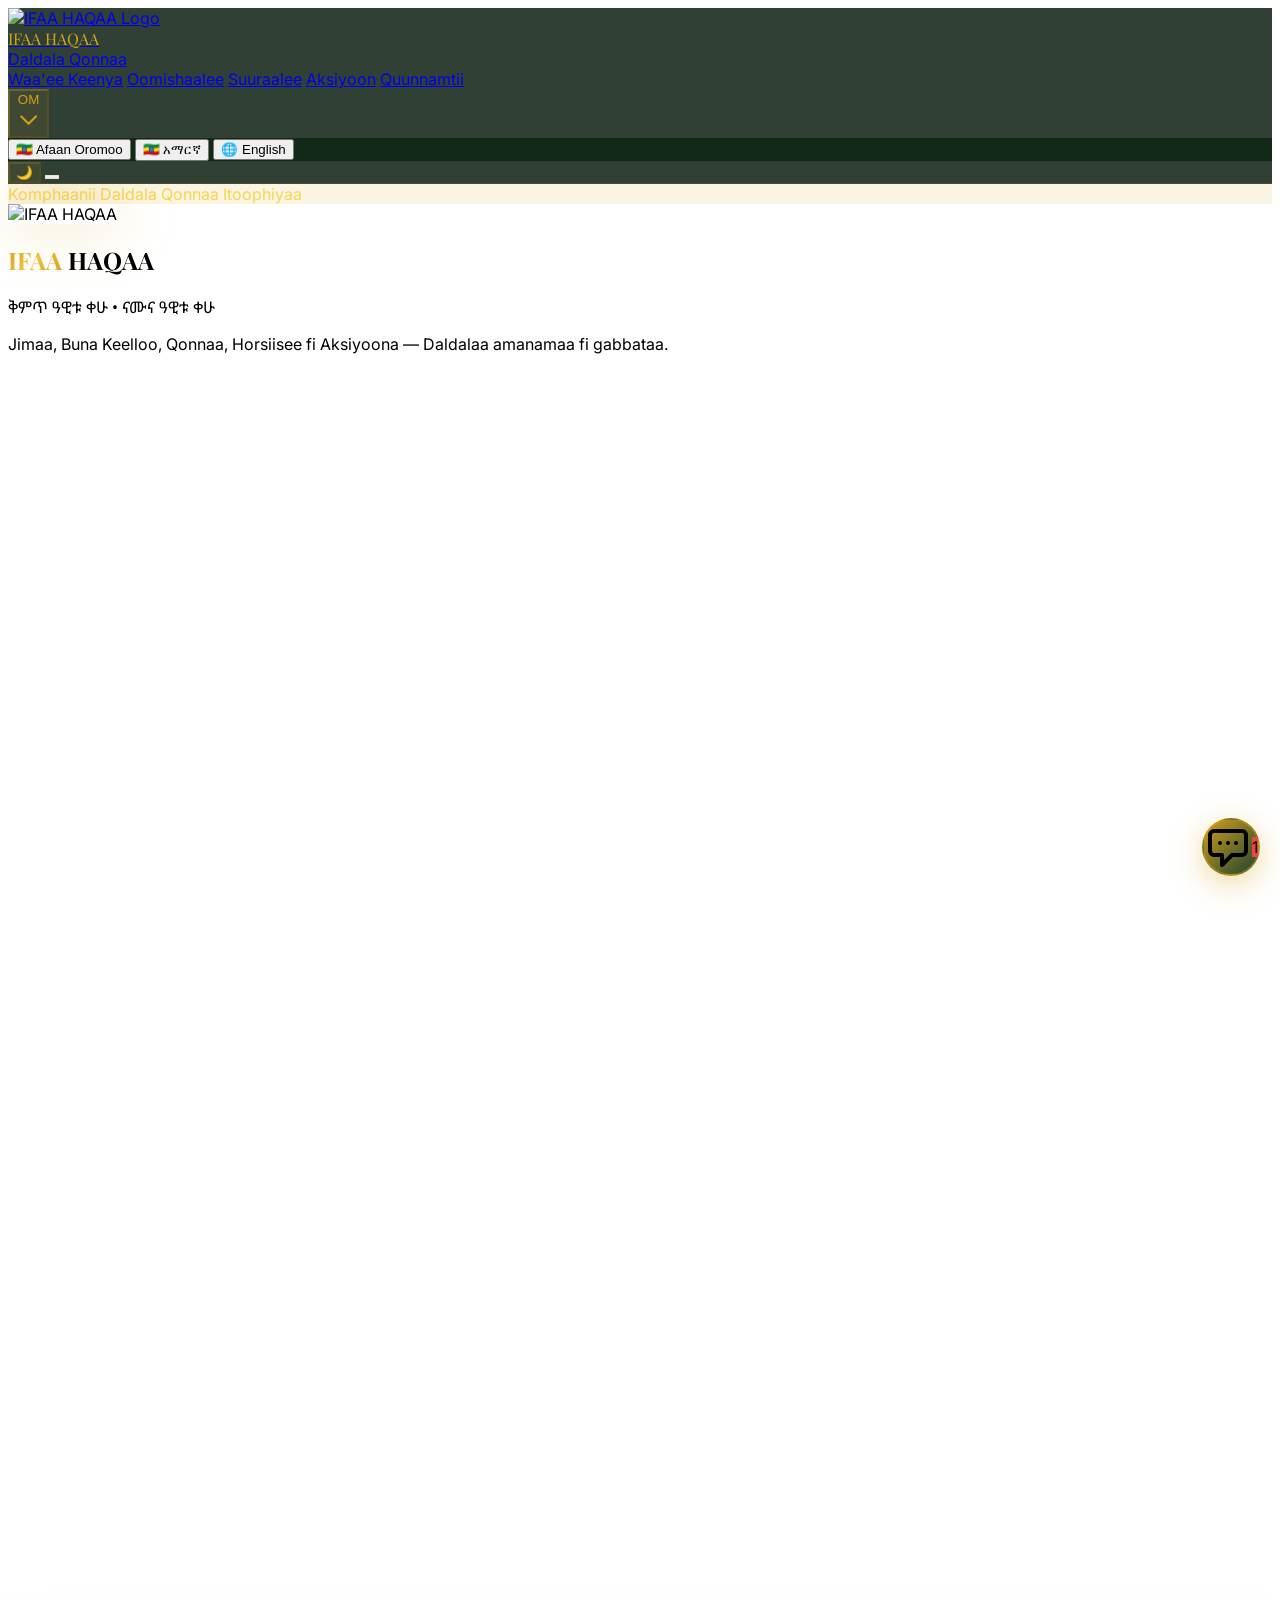
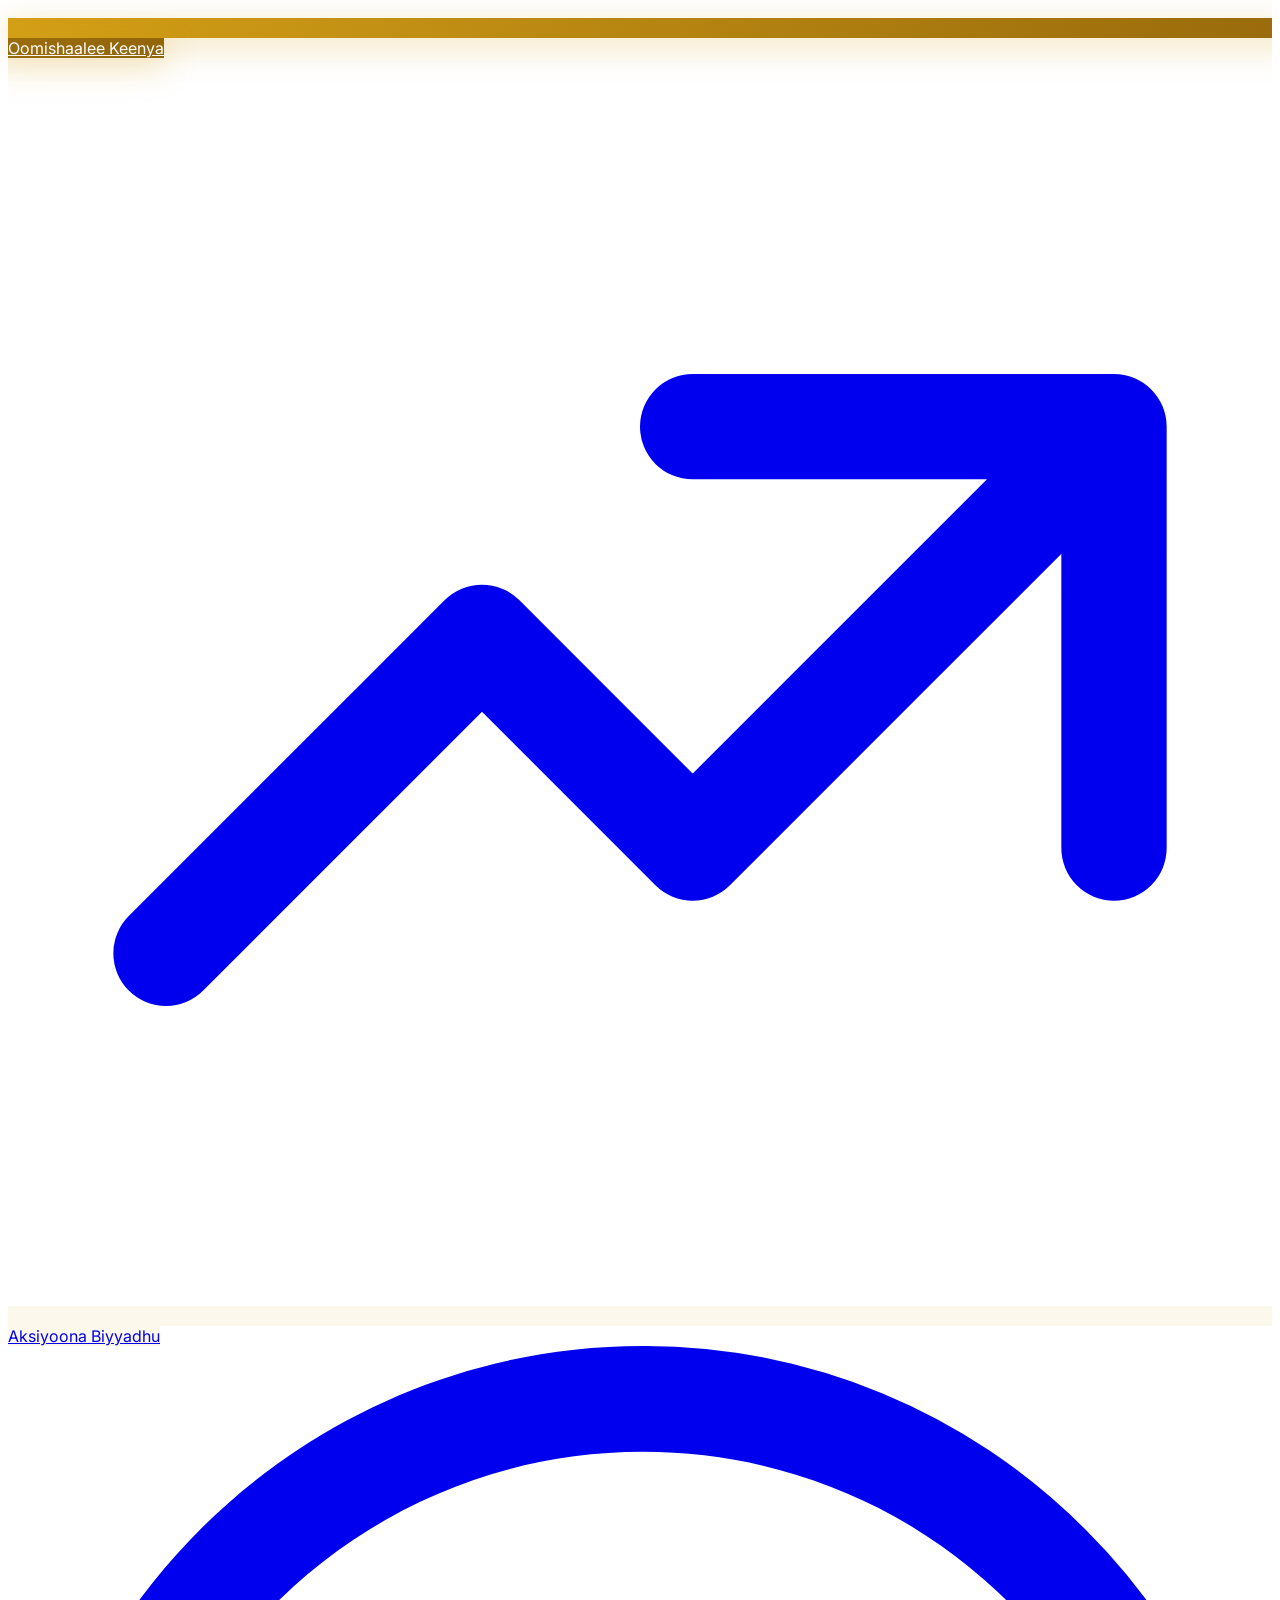
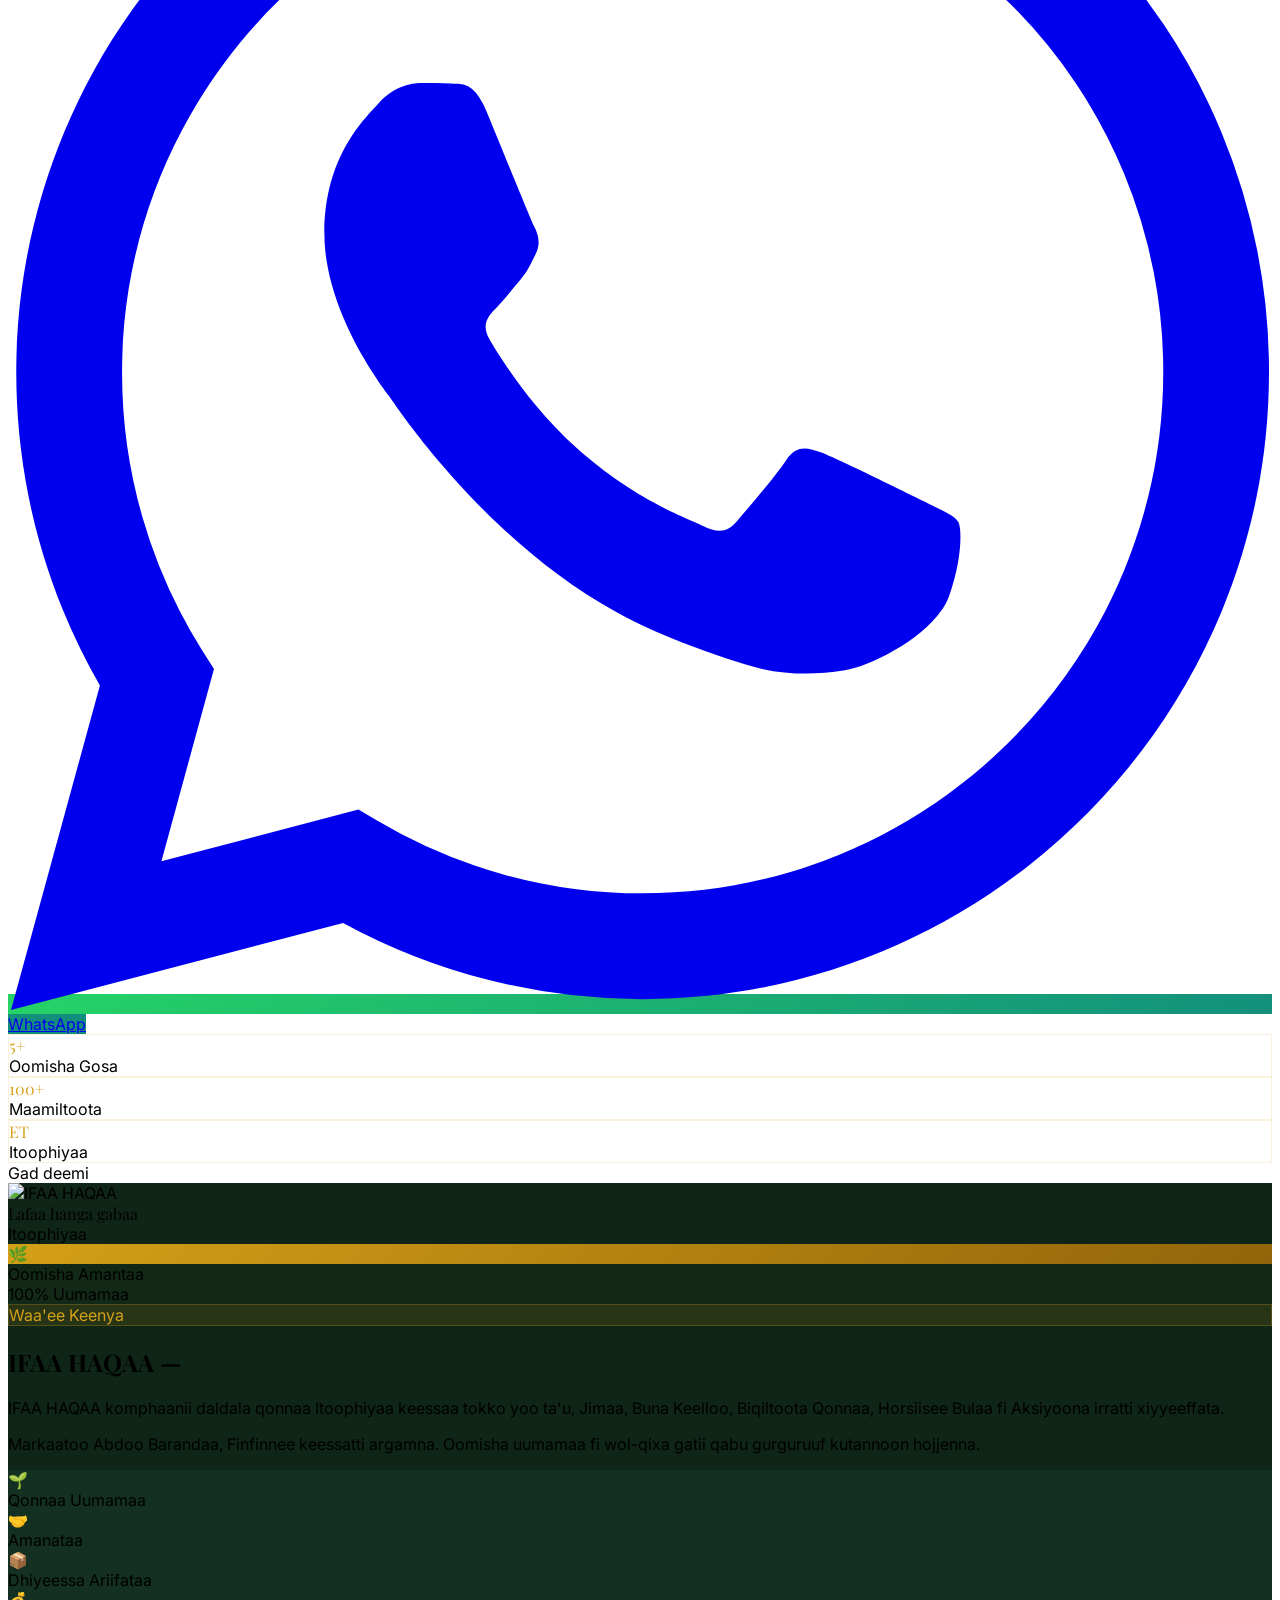
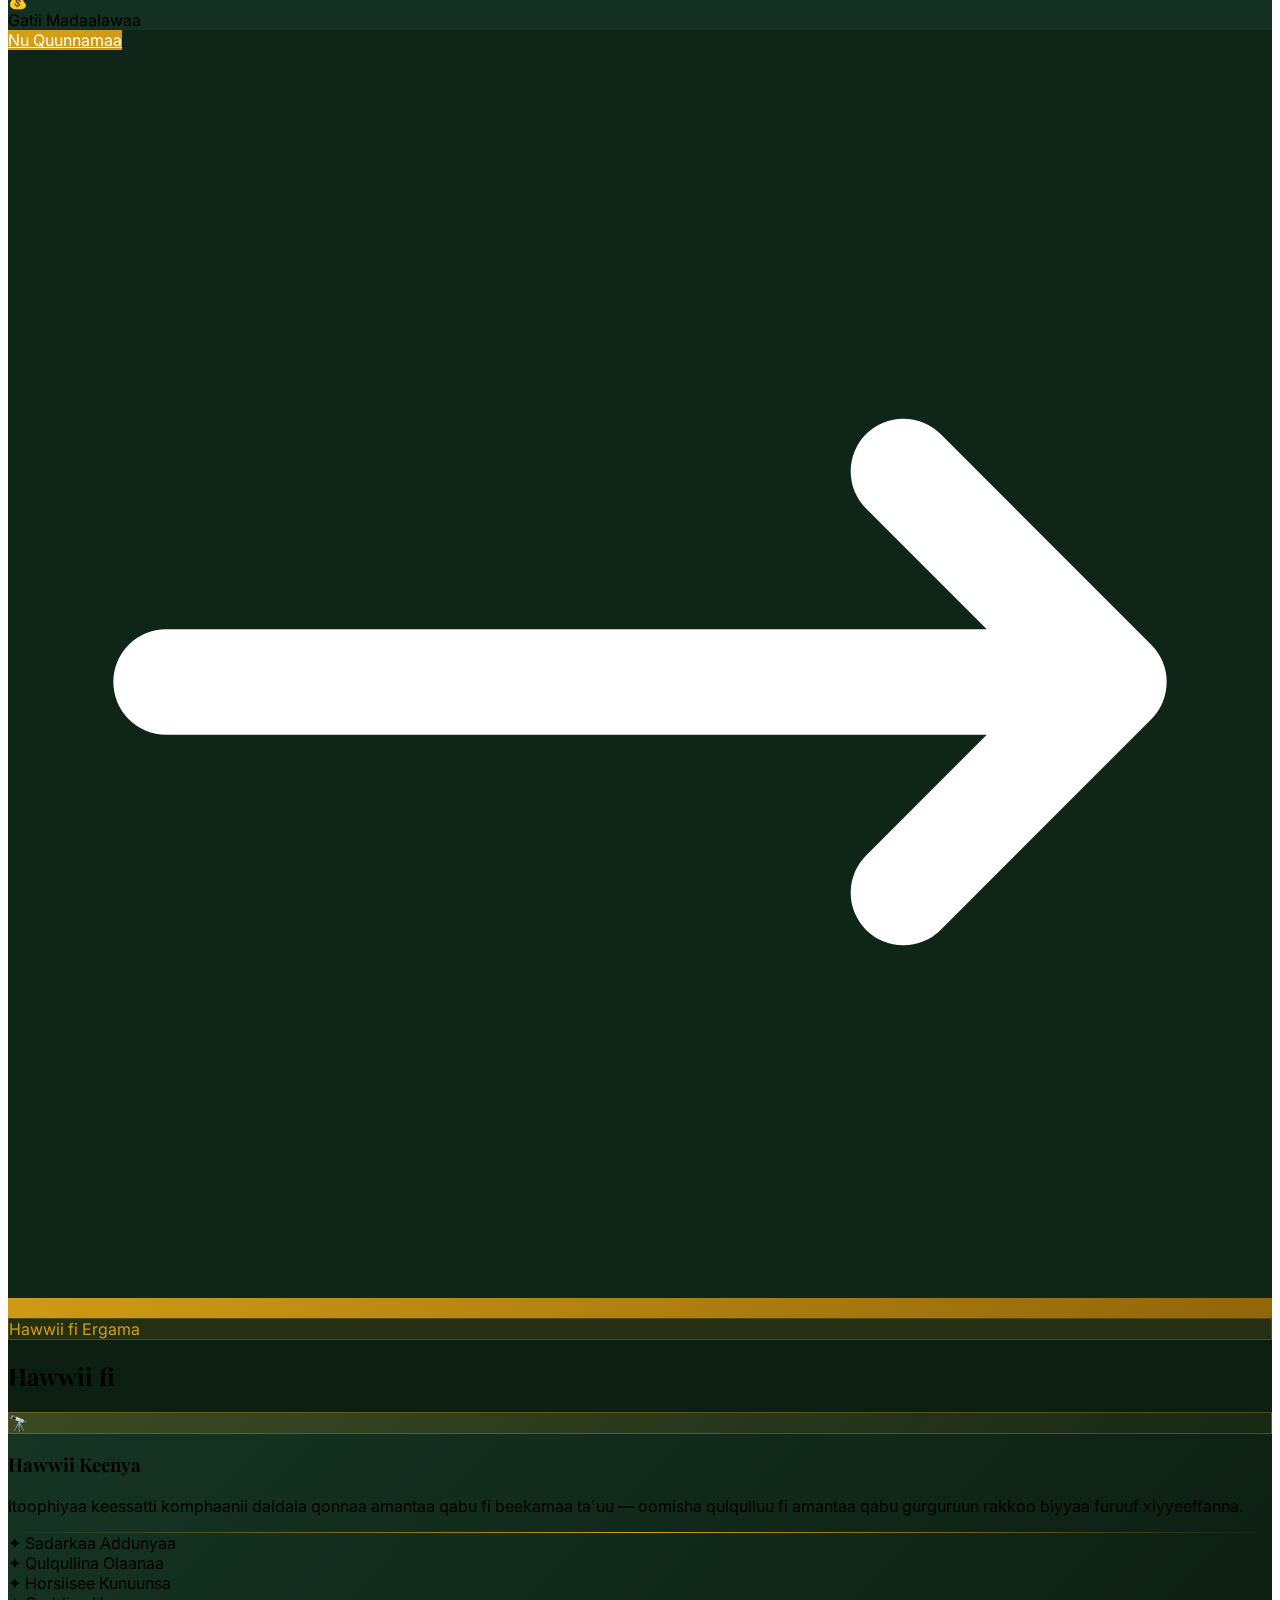
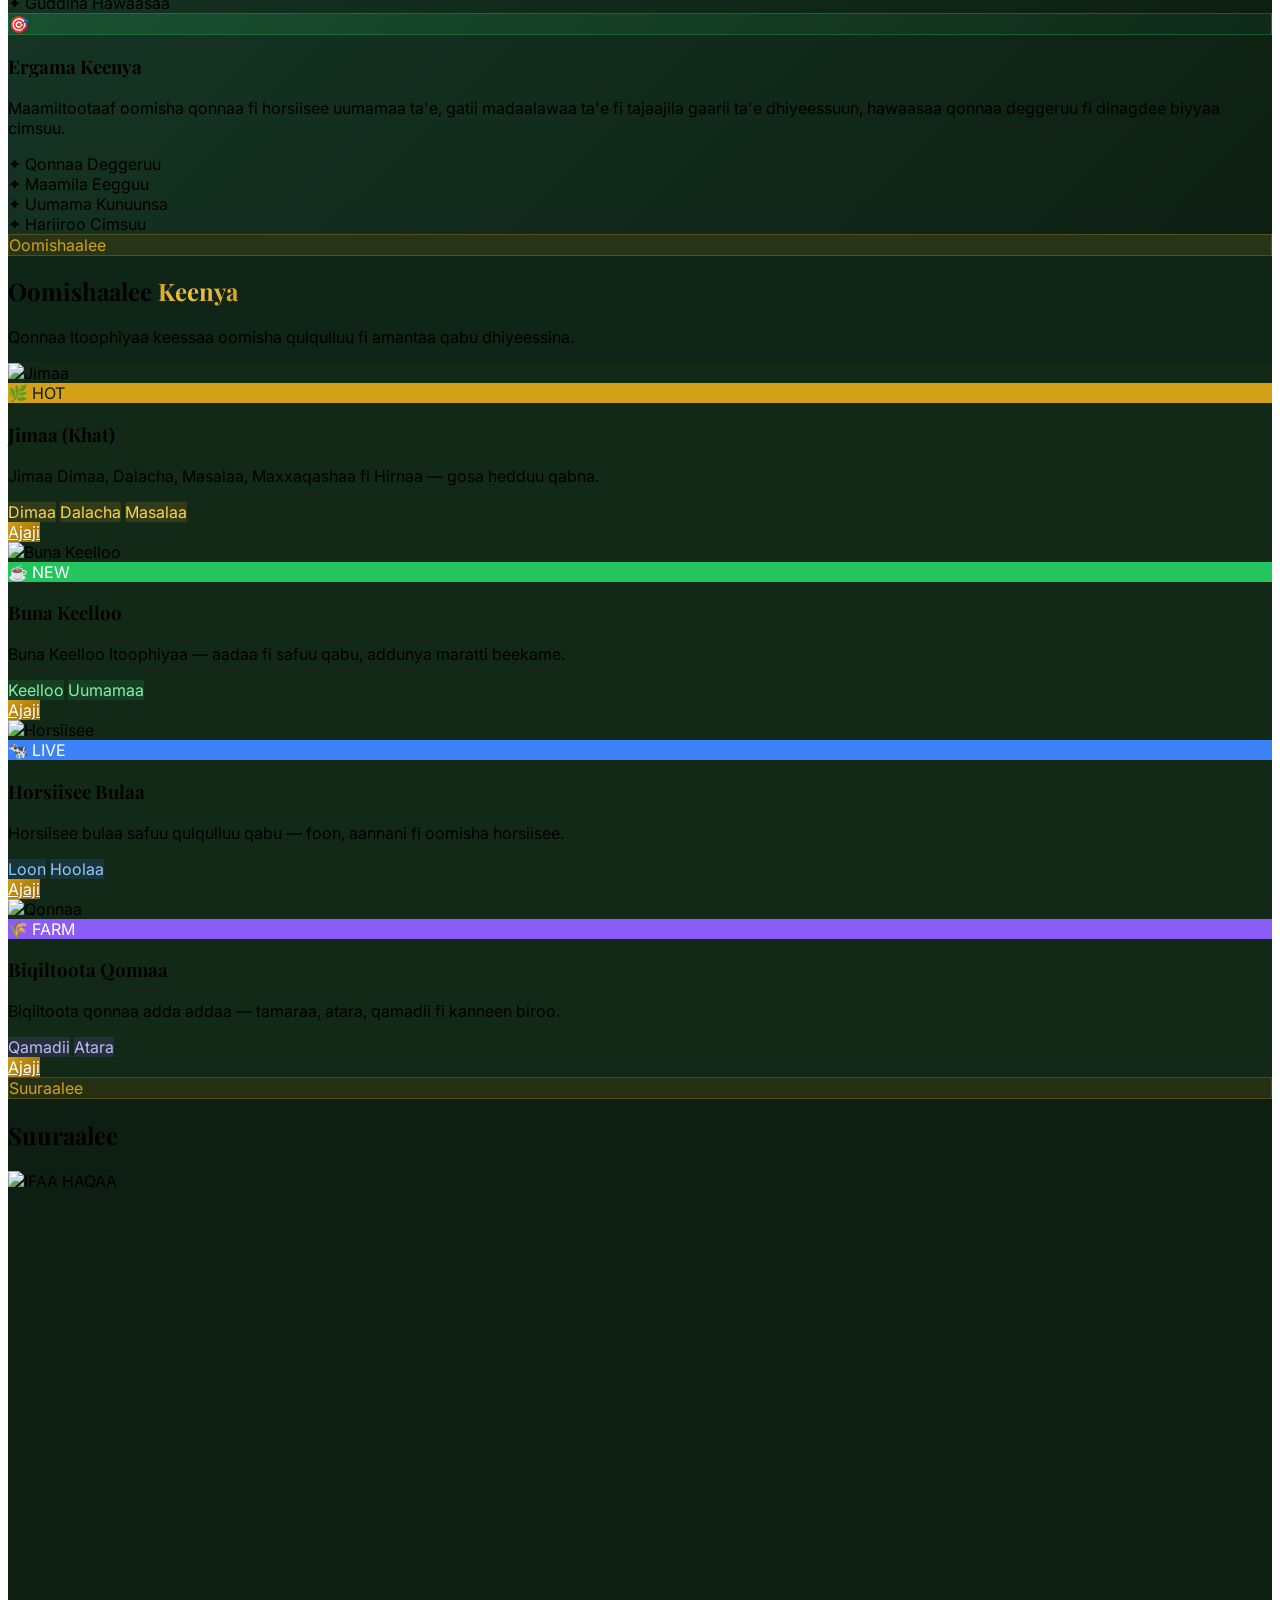
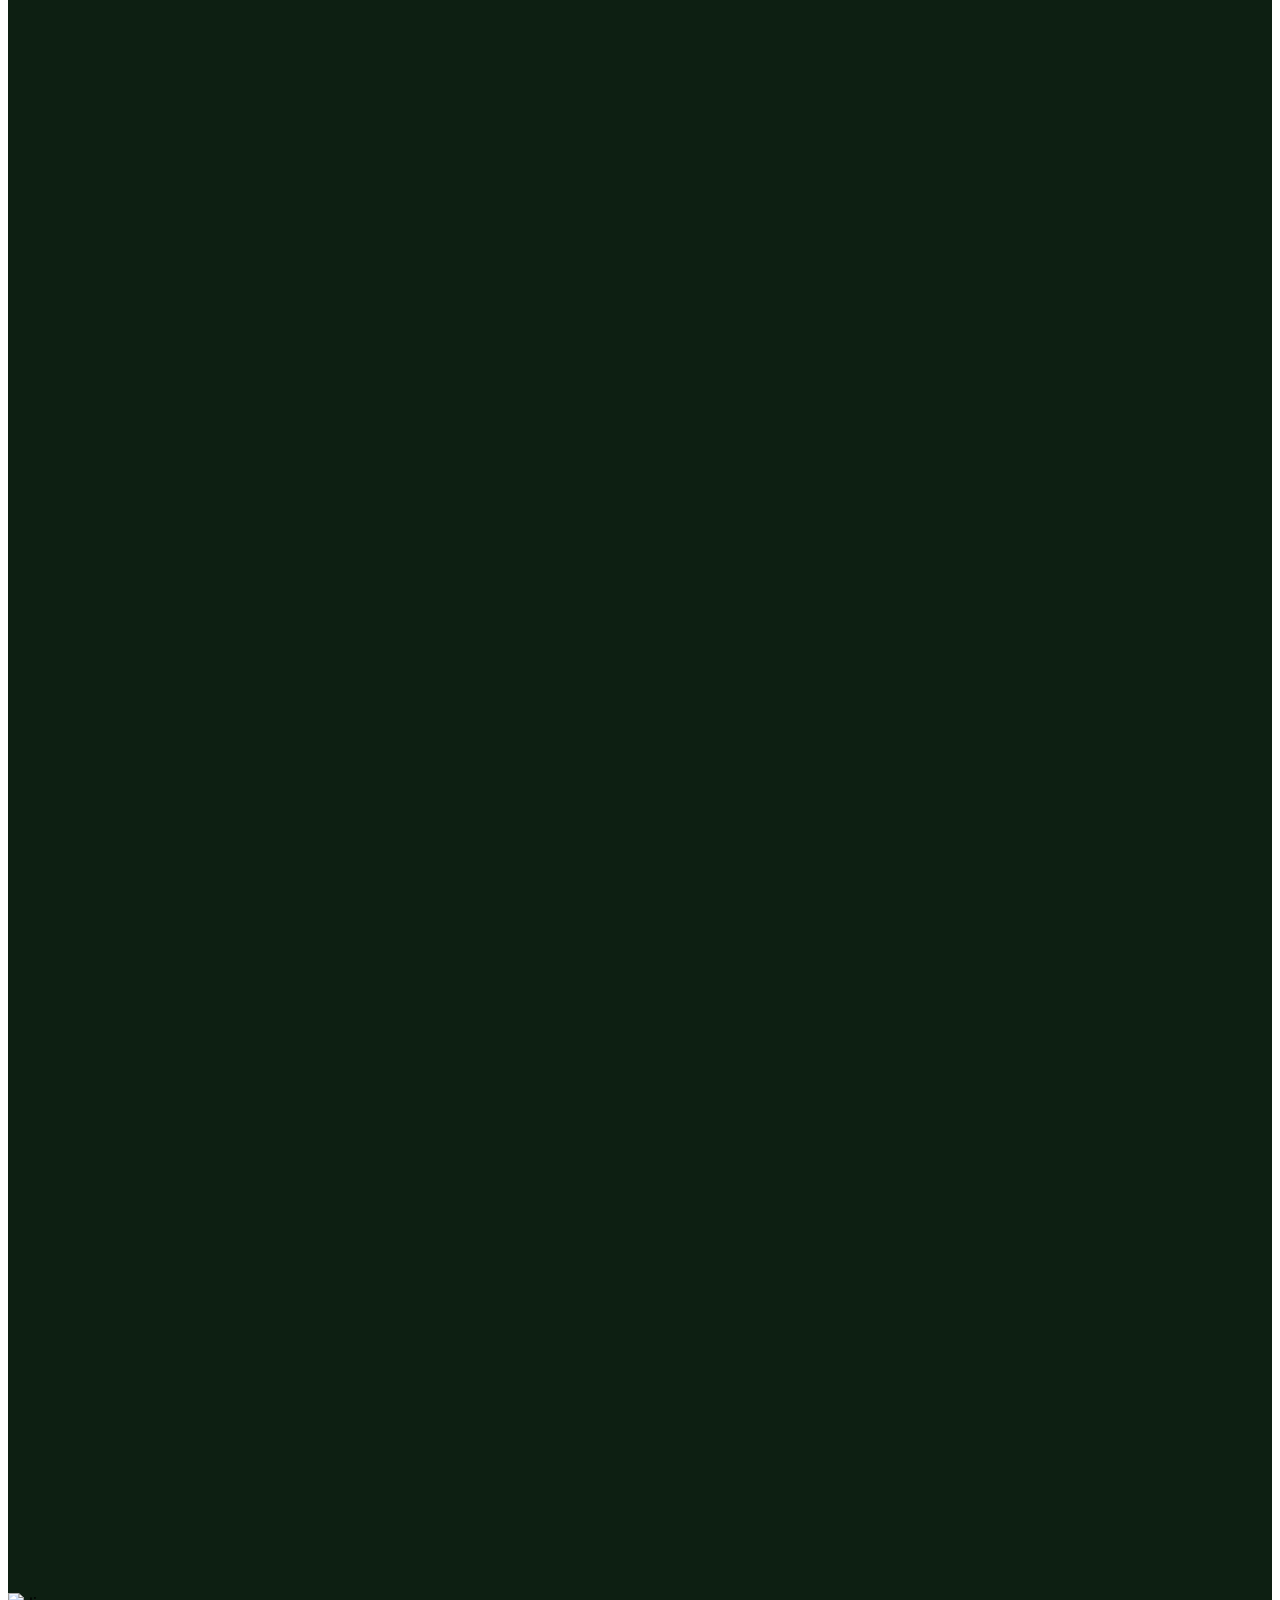
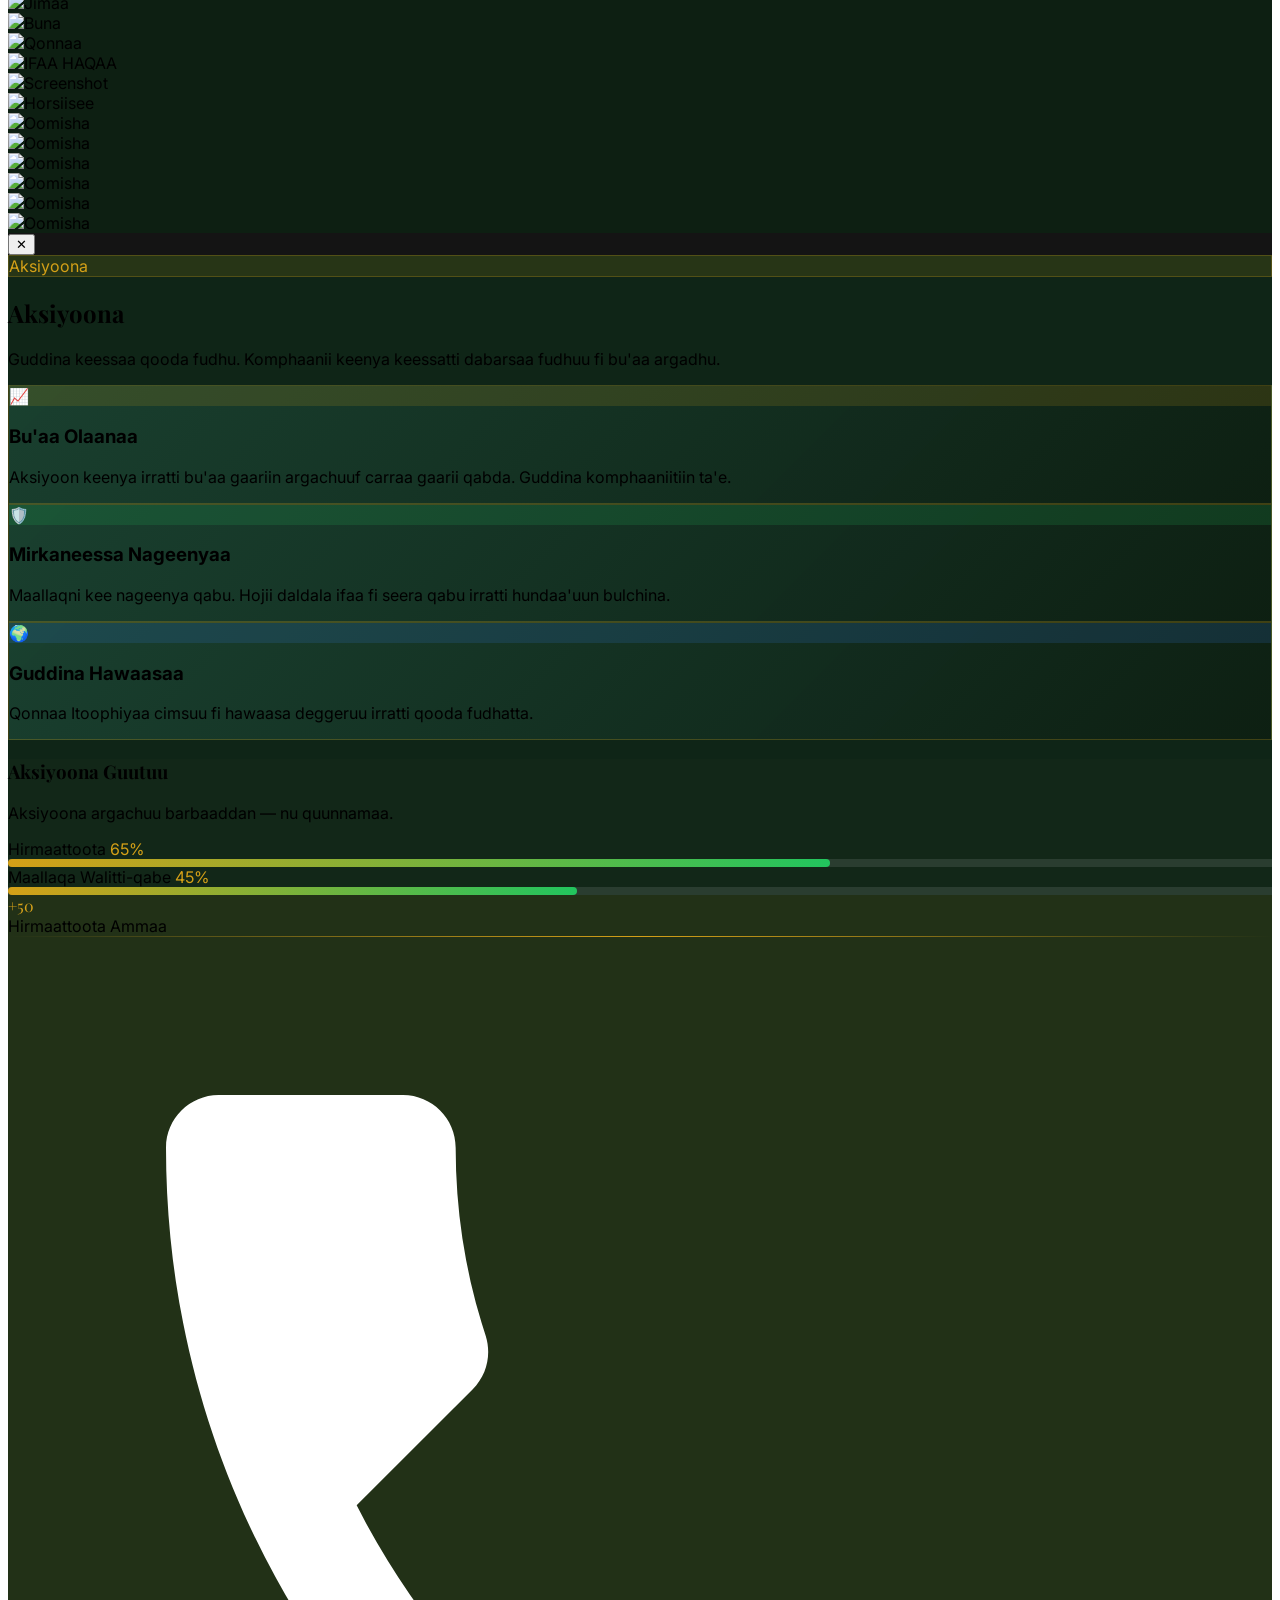
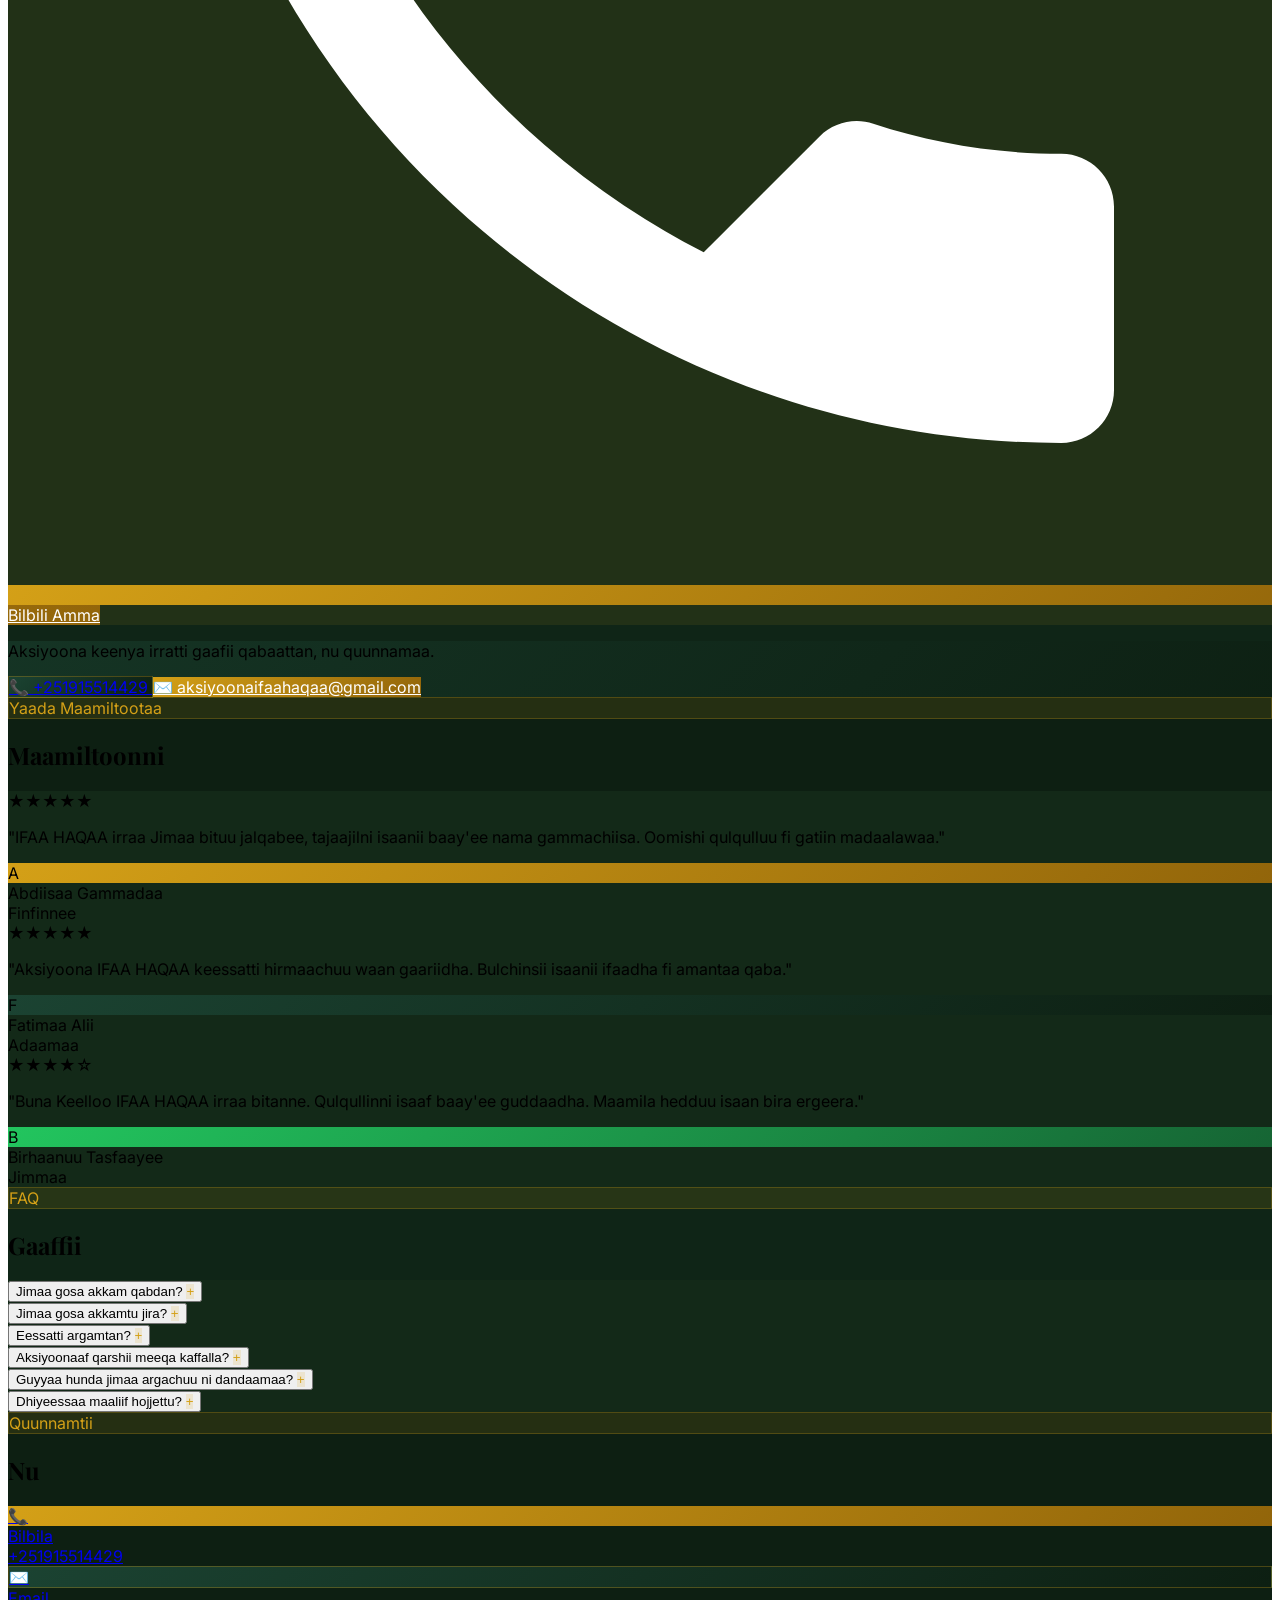
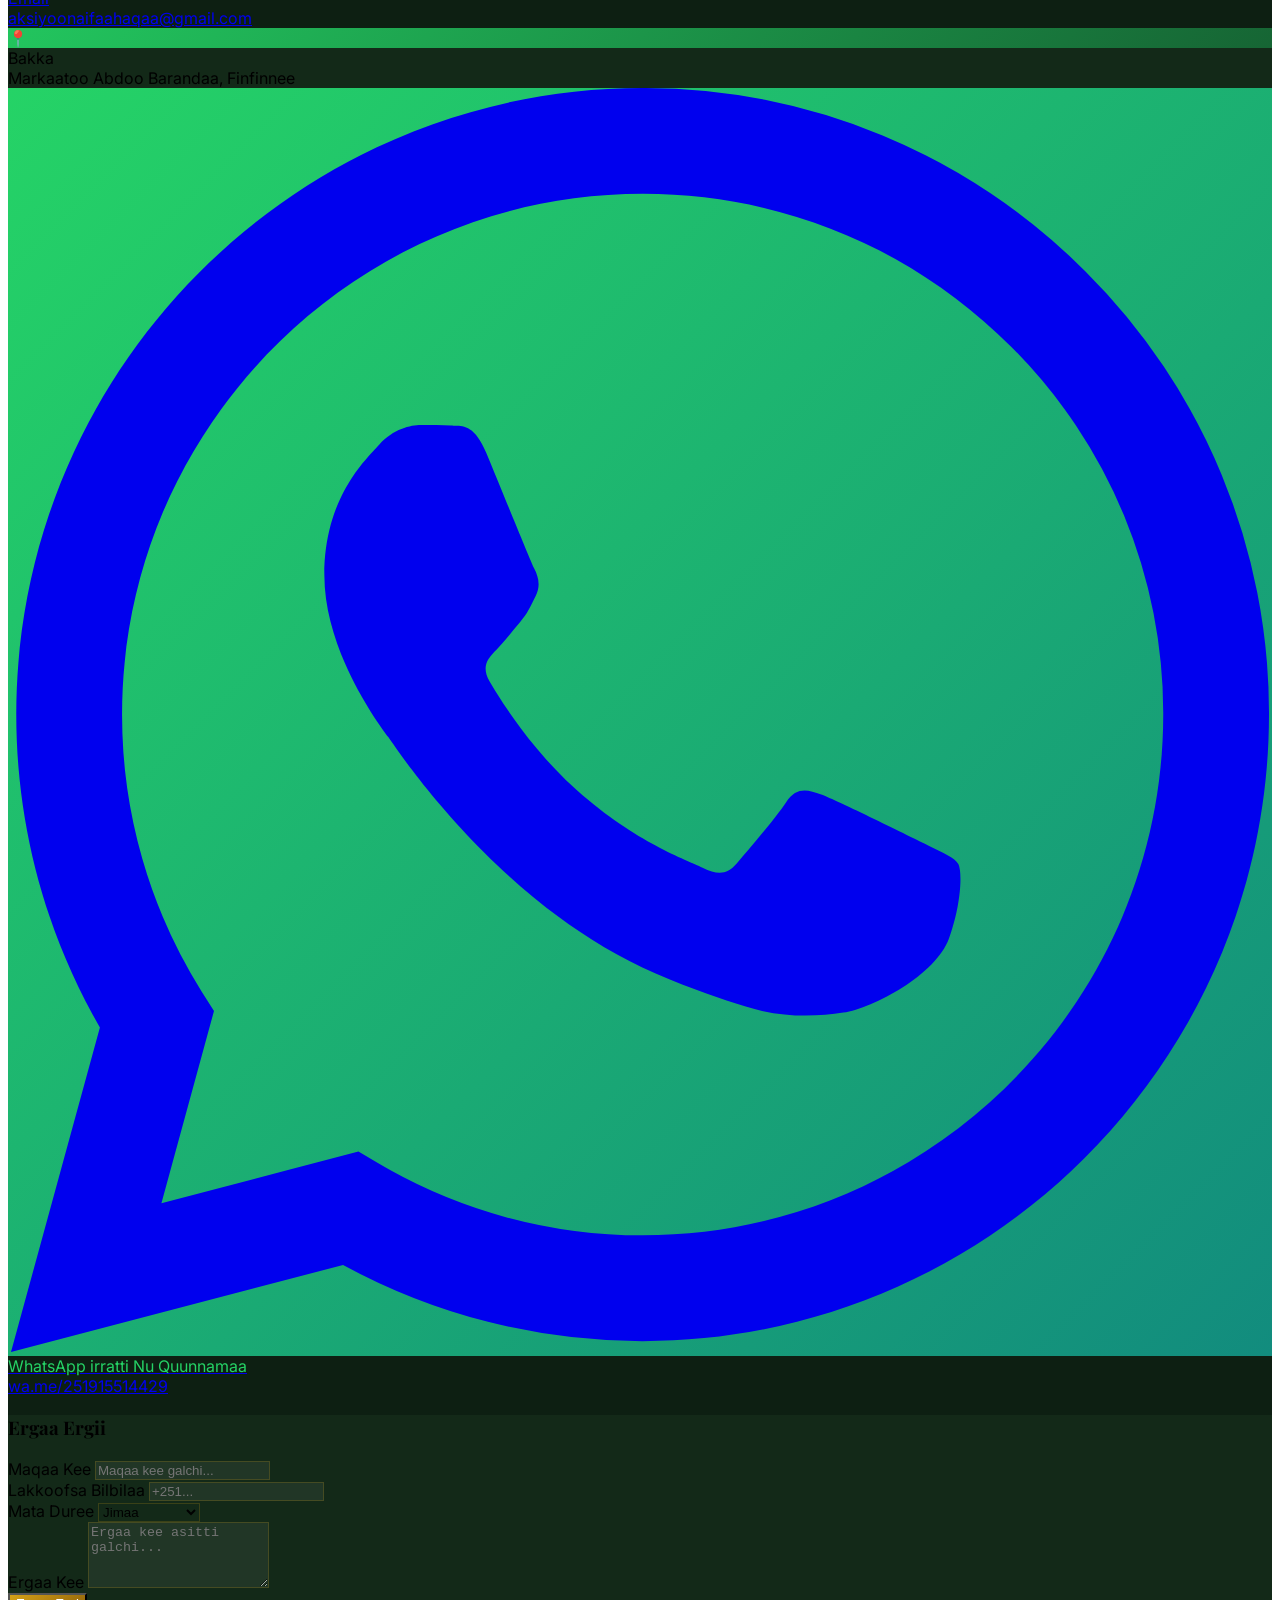
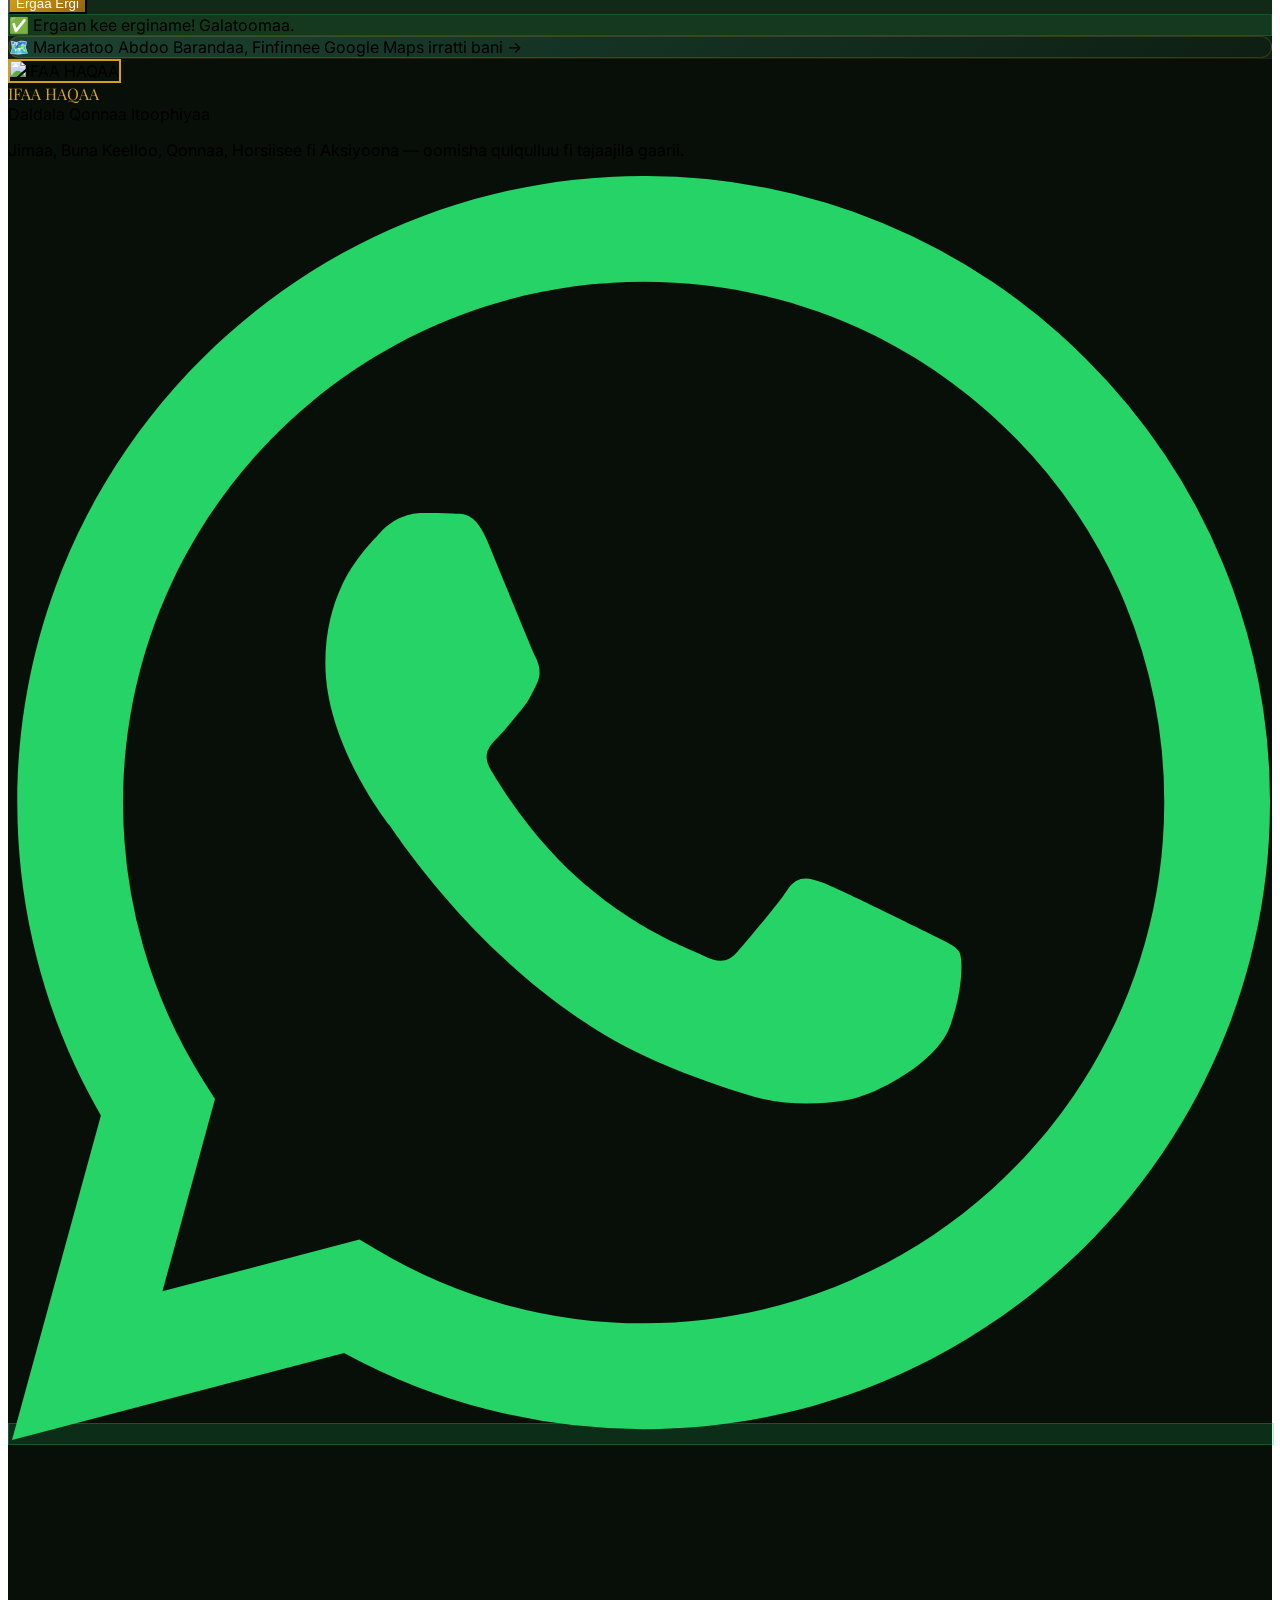
==== index.html @ 44561dae "Add files via upload" ====
<!DOCTYPE html>
<html lang="om" dir="ltr">
<head>
<meta charset="UTF-8">
<meta name="viewport" content="width=device-width, initial-scale=1.0">
<meta name="theme-color" content="#1B4332">
<title>IFAA HAQAA - Daldala Qonnaa Itoophiyaa | Ethiopian Agricultural Trading</title>
<meta name="description" content="IFAA HAQAA - Komphaanii daldala qonnaa Itoophiyaa. Jimaa, Buna Keelloo, Biqiltoota Qonnaa, Horsiisee bulaa, fi Aksiyoona.">
<meta name="keywords" content="IFAA HAQAA, Jimaa, Khat, Yellow Coffee, Ethiopia, Agricultural Trading, Aksiyoon, Investment, Oromia">
<meta name="robots" content="index, follow">
<meta name="author" content="IFAA HAQAA">
<meta property="og:title" content="IFAA HAQAA - Ethiopian Agricultural Trading">
<meta property="og:description" content="Komphaanii daldala qonnaa Itoophiyaa - Jimaa, Buna, Horsiisee fi Aksiyoona.">
<meta property="og:image" content="https://res.cloudinary.com/dnleeurnm/image/upload/v1780151860/IMG-20260528-WA0001_wydzn8.jpg">
<meta property="og:url" content="https://ifaahaqaa.com">
<meta property="og:type" content="website">
<meta property="og:locale" content="om_ET">
<meta name="twitter:card" content="summary_large_image">
<meta name="twitter:title" content="IFAA HAQAA - Ethiopian Agricultural Trading">
<meta name="twitter:description" content="Komphaanii daldala qonnaa Itoophiyaa.">
<meta name="twitter:image" content="https://res.cloudinary.com/dnleeurnm/image/upload/v1780151860/IMG-20260528-WA0001_wydzn8.jpg">
<link rel="canonical" href="https://ifaahaqaa.com">
<link rel="manifest" href="/manifest.json">
<link rel="icon" type="image/jpeg" href="https://res.cloudinary.com/dnleeurnm/image/upload/v1780151860/IMG-20260528-WA0001_wydzn8.jpg">
<link rel="apple-touch-icon" href="https://res.cloudinary.com/dnleeurnm/image/upload/v1780151860/IMG-20260528-WA0001_wydzn8.jpg">

<!-- Google Fonts -->
<link rel="preconnect" href="https://fonts.googleapis.com">
<link rel="preconnect" href="https://fonts.gstatic.com" crossorigin>
<link href="https://fonts.googleapis.com/css2?family=Playfair+Display:wght@400;600;700;900&family=Inter:wght@300;400;500;600;700&family=Noto+Sans+Ethiopic:wght@400;600;700&display=swap" rel="stylesheet">

<!-- Tailwind CSS -->
<script src="https://cdn.tailwindcss.com"></script>

<!-- Schema.org -->
<script type="application/ld+json">
{
  "@context": "https://schema.org",
  "@type": "LocalBusiness",
  "name": "IFAA HAQAA",
  "description": "Ethiopian Agricultural Trading Company",
  "telephone": "+251915514429",
  "email": "aksiyoonaifaahaqaa@gmail.com",
  "address": {
    "@type": "PostalAddress",
    "addressLocality": "Addis Ababa",
    "addressCountry": "ET",
    "streetAddress": "Markaatoo Abdoo Barandaa"
  },
  "image": "https://res.cloudinary.com/dnleeurnm/image/upload/v1780151860/IMG-20260528-WA0001_wydzn8.jpg",
  "url": "https://ifaahaqaa.com",
  "sameAs": ["https://wa.me/251915514429"]
}
</script>

<script>
tailwind.config = {
  darkMode: 'class',
  theme: {
    extend: {
      colors: {
        forest: { 50:'#f0fdf4',100:'#dcfce7',500:'#22c55e',600:'#16a34a',700:'#15803d',800:'#166534',900:'#14532d',950:'#052e16' },
        gold: { 300:'#fcd34d',400:'#fbbf24',500:'#D4A017',600:'#b8870f',700:'#92650a' },
        earth: { 50:'#FAFAF7',100:'#F5F0E8',200:'#EDE4D0',300:'#D4C4A0',800:'#2D1B00',900:'#1A0F00' },
        dark: { bg:'#0D1F12',card:'#132918',border:'#1e3d22' }
      },
      fontFamily: {
        display: ['Playfair Display', 'serif'],
        body: ['Inter', 'sans-serif'],
        ethiopic: ['Noto Sans Ethiopic', 'sans-serif']
      },
      animation: {
        'fade-up': 'fadeUp 0.7s ease forwards',
        'fade-in': 'fadeIn 0.5s ease forwards',
        'float': 'float 4s ease-in-out infinite',
        'pulse-slow': 'pulse 3s ease-in-out infinite',
        'slide-in': 'slideIn 0.4s ease forwards',
        'typing': 'typing 1.2s steps(3, end) infinite'
      },
      keyframes: {
        fadeUp: { from:{ opacity:'0', transform:'translateY(24px)' }, to:{ opacity:'1', transform:'translateY(0)' } },
        fadeIn: { from:{ opacity:'0' }, to:{ opacity:'1' } },
        float: { '0%,100%':{ transform:'translateY(0)' }, '50%':{ transform:'translateY(-12px)' } },
        slideIn: { from:{ transform:'translateX(100%)' }, to:{ transform:'translateX(0)' } },
        typing: { '0%,100%':{ content:"'●'" }, '33%':{ content:"'●●'" }, '66%':{ content:"'●●●'" } }
      }
    }
  }
}
</script>

<style>
  :root {
    --forest-900: #1B4332;
    --gold-500: #D4A017;
    --earth-100: #F5F0E8;
    --dark-bg: #0D1F12;
  }
  * { box-sizing: border-box; scroll-behavior: smooth; }
  body { font-family: 'Inter', sans-serif; }
  .dark body { background: #0D1F12; color: #f0fdf4; }
  
  /* Typography */
  .font-display { font-family: 'Playfair Display', serif; }
  .font-ethiopic { font-family: 'Noto Sans Ethiopic', sans-serif; }

  /* Scrollbar */
  ::-webkit-scrollbar { width: 6px; }
  ::-webkit-scrollbar-track { background: #0D1F12; }
  ::-webkit-scrollbar-thumb { background: #D4A017; border-radius: 3px; }

  /* Hero Video */
  #heroVideo { object-fit: cover; width: 100%; height: 100%; position: absolute; inset: 0; }
  .hero-overlay { background: linear-gradient(135deg, rgba(13,31,18,0.88) 0%, rgba(27,67,50,0.72) 50%, rgba(13,31,18,0.80) 100%); }

  /* Nav glass */
  .nav-glass {
    background: rgba(13,31,18,0.85);
    backdrop-filter: blur(20px);
    -webkit-backdrop-filter: blur(20px);
    border-bottom: 1px solid rgba(212,160,23,0.15);
  }
  .light .nav-glass {
    background: rgba(245,240,232,0.92);
    border-bottom: 1px solid rgba(27,67,50,0.12);
  }

  /* Gold accent line */
  .gold-line { background: linear-gradient(90deg, transparent, #D4A017, transparent); height: 1px; }

  /* Section transitions */
  .section-reveal { opacity: 0; transform: translateY(32px); transition: opacity 0.7s ease, transform 0.7s ease; }
  .section-reveal.visible { opacity: 1; transform: translateY(0); }

  /* Product cards */
  .product-card { transition: transform 0.3s ease, box-shadow 0.3s ease; }
  .product-card:hover { transform: translateY(-6px); box-shadow: 0 20px 60px rgba(212,160,23,0.2); }

  /* Gallery */
  .gallery-img { transition: transform 0.4s ease, filter 0.4s ease; cursor: pointer; }
  .gallery-img:hover { transform: scale(1.04); filter: brightness(1.08); }

  /* Chatbot */
  #chatbot-container { 
    position: fixed; bottom: 90px; right: 20px; width: 360px; max-height: 520px;
    background: #132918; border: 1px solid rgba(212,160,23,0.3); border-radius: 20px;
    box-shadow: 0 24px 80px rgba(0,0,0,0.5); display: none; flex-direction: column;
    z-index: 9999; overflow: hidden;
  }
  #chatbot-container.open { display: flex; animation: slideIn 0.35s ease; }
  #chatbot-messages { flex: 1; overflow-y: auto; padding: 16px; display: flex; flex-direction: column; gap: 10px; max-height: 360px; }
  #chatbot-messages::-webkit-scrollbar { width: 4px; }
  #chatbot-messages::-webkit-scrollbar-thumb { background: #D4A017; border-radius: 2px; }
  .msg-bot { background: rgba(27,67,50,0.8); color: #f0fdf4; border-radius: 14px 14px 14px 2px; padding: 10px 14px; max-width: 85%; font-size: 13.5px; line-height: 1.5; border: 1px solid rgba(212,160,23,0.15); }
  .msg-user { background: linear-gradient(135deg, #D4A017, #b8870f); color: #fff; border-radius: 14px 14px 2px 14px; padding: 10px 14px; max-width: 85%; align-self: flex-end; font-size: 13.5px; font-weight: 500; }
  .typing-indicator { display: flex; gap: 4px; align-items: center; padding: 4px 0; }
  .typing-dot { width: 7px; height: 7px; background: #D4A017; border-radius: 50%; animation: bounce 1.2s infinite; }
  .typing-dot:nth-child(2) { animation-delay: 0.2s; }
  .typing-dot:nth-child(3) { animation-delay: 0.4s; }
  @keyframes bounce { 0%,80%,100%{transform:scale(0.7);opacity:0.5} 40%{transform:scale(1);opacity:1} }

  /* FAB chat button */
  #chatbot-fab {
    position: fixed; bottom: 24px; right: 20px;
    width: 58px; height: 58px; border-radius: 50%;
    background: linear-gradient(135deg, #D4A017, #1B4332);
    display: flex; align-items: center; justify-content: center;
    cursor: pointer; z-index: 10000; box-shadow: 0 8px 32px rgba(212,160,23,0.4);
    border: 2px solid rgba(212,160,23,0.4);
    transition: transform 0.2s ease, box-shadow 0.2s ease;
  }
  #chatbot-fab:hover { transform: scale(1.08); box-shadow: 0 12px 40px rgba(212,160,23,0.5); }

  /* Admin panel */
  #adminPanel { display: none; position: fixed; inset: 0; z-index: 99999; background: #0a1a0d; overflow-y: auto; }
  
  /* Light mode overrides */
  .light-section { background: #F5F0E8; color: #1B4332; }
  .dark-section { background: #0D1F12; color: #f0fdf4; }
  
  body:not(.dark) #chatbot-container { background: #fff; border-color: rgba(27,67,50,0.2); }
  body:not(.dark) .msg-bot { background: #f0fdf4; color: #1B4332; border-color: rgba(27,67,50,0.15); }

  /* Gradient text */
  .gradient-text { background: linear-gradient(135deg, #D4A017 0%, #f0c040 50%, #D4A017 100%); -webkit-background-clip: text; -webkit-text-fill-color: transparent; background-clip: text; }
  
  /* Green gradient text */
  .green-gradient { background: linear-gradient(135deg, #22c55e, #86efac); -webkit-background-clip: text; -webkit-text-fill-color: transparent; background-clip: text; }

  /* Mobile menu */
  #mobileMenu { display: none; }
  #mobileMenu.open { display: block; animation: fadeIn 0.25s ease; }

  /* Share investment */
  .invest-card { background: linear-gradient(135deg, rgba(27,67,50,0.9), rgba(13,31,18,0.95)); border: 1px solid rgba(212,160,23,0.25); transition: border-color 0.3s ease; }
  .invest-card:hover { border-color: rgba(212,160,23,0.6); }

  /* Testimonial */
  .testimonial-card { transition: transform 0.3s ease; }
  .testimonial-card:hover { transform: translateY(-4px); }

  /* FAQ accordion */
  .faq-answer { max-height: 0; overflow: hidden; transition: max-height 0.4s ease, padding 0.3s ease; }
  .faq-answer.open { max-height: 300px; padding-top: 12px; }
  .faq-icon { transition: transform 0.3s ease; }
  .faq-item.open .faq-icon { transform: rotate(45deg); }

  /* Progress bar for share */
  .progress-bar { background: linear-gradient(90deg, #D4A017, #22c55e); border-radius: 99px; height: 8px; transition: width 1.5s ease; }

  /* Leaflet map placeholder */
  #mapPlaceholder { background: linear-gradient(135deg, #1B4332, #0D1F12); border: 1px solid rgba(212,160,23,0.2); border-radius: 16px; }

  /* Dark mode toggle */
  .dark-toggle { transition: background 0.3s ease; }

  @media (max-width: 640px) {
    #chatbot-container { width: calc(100vw - 24px); right: 12px; bottom: 86px; }
    #chatbot-fab { right: 14px; bottom: 18px; }
  }

  /* Preloader */
  #preloader { position: fixed; inset: 0; background: #0D1F12; z-index: 999999; display: flex; flex-direction: column; align-items: center; justify-content: center; transition: opacity 0.5s ease; }
  #preloader.fade-out { opacity: 0; pointer-events: none; }

  /* Video overlay pattern */
  .hero-pattern { background-image: url("data:image/svg+xml,%3Csvg width='60' height='60' viewBox='0 0 60 60' xmlns='http://www.w3.org/2000/svg'%3E%3Cg fill='none' fill-rule='evenodd'%3E%3Cg fill='%23D4A017' fill-opacity='0.04'%3E%3Cpath d='M36 34v-4h-2v4h-4v2h4v4h2v-4h4v-2h-4zm0-30V0h-2v4h-4v2h4v4h2V6h4V4h-4zM6 34v-4H4v4H0v2h4v4h2v-4h4v-2H6zM6 4V0H4v4H0v2h4v4h2V6h4V4H6z'/%3E%3C/g%3E%3C/g%3E%3C/svg%3E"); }
</style>
</head>

<body class="dark bg-dark-bg text-green-50 transition-colors duration-300">

<!-- Preloader -->
<div id="preloader">
  <img src="https://res.cloudinary.com/dnleeurnm/image/upload/v1780151860/IMG-20260528-WA0001_wydzn8.jpg" alt="IFAA HAQAA" class="w-24 h-24 rounded-full object-cover border-2 border-gold-500 animate-pulse-slow mb-6" style="border-color:#D4A017">
  <div class="text-gold-500 font-display text-2xl font-bold mb-2" style="color:#D4A017">IFAA HAQAA</div>
  <div class="flex gap-2 mt-3">
    <div class="typing-dot"></div><div class="typing-dot"></div><div class="typing-dot"></div>
  </div>
</div>

<!-- ========== NAVIGATION ========== -->
<nav id="navbar" class="fixed top-0 left-0 right-0 z-50 nav-glass transition-all duration-300">
  <div class="max-w-7xl mx-auto px-4 sm:px-6">
    <div class="flex items-center justify-between h-16 md:h-18">
      <!-- Logo -->
      <a href="#" class="flex items-center gap-3 group">
        <div class="relative">
          <img src="https://res.cloudinary.com/dnleeurnm/image/upload/v1780151860/IMG-20260528-WA0001_wydzn8.jpg" alt="IFAA HAQAA Logo" class="w-11 h-11 rounded-full object-cover border-2 transition-transform group-hover:scale-105" style="border-color:#D4A017">
          <div class="absolute -bottom-0.5 -right-0.5 w-3 h-3 rounded-full border-2 border-dark-bg" style="background:#22c55e;border-color:#0D1F12"></div>
        </div>
        <div class="hidden sm:block">
          <div class="font-display font-bold text-lg leading-tight gradient-text">IFAA HAQAA</div>
          <div class="text-xs text-green-400 opacity-70" data-i18n="nav.tagline">Daldala Qonnaa</div>
        </div>
      </a>

      <!-- Desktop Nav Links -->
      <div class="hidden lg:flex items-center gap-6">
        <a href="#about" class="text-sm font-medium text-green-200 hover:text-yellow-400 transition-colors" data-i18n="nav.about">Waa'ee Keenya</a>
        <a href="#products" class="text-sm font-medium text-green-200 hover:text-yellow-400 transition-colors" data-i18n="nav.products">Oomishaalee</a>
        <a href="#gallery" class="text-sm font-medium text-green-200 hover:text-yellow-400 transition-colors" data-i18n="nav.gallery">Suuraalee</a>
        <a href="#invest" class="text-sm font-medium text-green-200 hover:text-yellow-400 transition-colors" data-i18n="nav.invest">Aksiyoon</a>
        <a href="#contact" class="text-sm font-medium text-green-200 hover:text-yellow-400 transition-colors" data-i18n="nav.contact">Quunnamtii</a>
      </div>

      <!-- Right Controls -->
      <div class="flex items-center gap-3">
        <!-- Language Switcher -->
        <div class="relative" id="langDropdown">
          <button onclick="toggleLangMenu()" class="flex items-center gap-1.5 text-xs font-semibold px-3 py-1.5 rounded-lg border transition-all" style="border-color:rgba(212,160,23,0.3);color:#D4A017;background:rgba(212,160,23,0.08)">
            <span id="currentLang">OM</span>
            <svg class="w-3 h-3" fill="none" stroke="currentColor" viewBox="0 0 24 24"><path stroke-linecap="round" stroke-linejoin="round" stroke-width="2" d="M19 9l-7 7-7-7"/></svg>
          </button>
          <div id="langMenu" class="hidden absolute right-0 mt-2 w-40 rounded-xl shadow-2xl overflow-hidden border" style="background:#132918;border-color:rgba(212,160,23,0.2)">
            <button onclick="setLang('om')" class="w-full text-left px-4 py-2.5 text-sm hover:bg-green-900 text-green-100 flex items-center gap-2"><span>🇪🇹</span> Afaan Oromoo</button>
            <button onclick="setLang('am')" class="w-full text-left px-4 py-2.5 text-sm hover:bg-green-900 text-green-100 flex items-center gap-2"><span>🇪🇹</span> አማርኛ</button>
            <button onclick="setLang('en')" class="w-full text-left px-4 py-2.5 text-sm hover:bg-green-900 text-green-100 flex items-center gap-2"><span>🌐</span> English</button>
          </div>
        </div>

        <!-- Dark/Light Toggle -->
        <button onclick="toggleTheme()" class="w-9 h-9 rounded-lg flex items-center justify-center border transition-all" style="border-color:rgba(212,160,23,0.2);background:rgba(212,160,23,0.08)" title="Toggle theme">
          <span id="themeIcon">🌙</span>
        </button>

        <!-- Mobile hamburger -->
        <button onclick="toggleMobileMenu()" class="lg:hidden w-9 h-9 flex flex-col items-center justify-center gap-1.5 rounded-lg" style="border:1px solid rgba(212,160,23,0.2)">
          <span class="w-5 h-0.5 bg-yellow-400 rounded transition-all" id="hb1"></span>
          <span class="w-5 h-0.5 bg-yellow-400 rounded transition-all" id="hb2"></span>
          <span class="w-3.5 h-0.5 bg-yellow-400 rounded transition-all" id="hb3"></span>
        </button>
      </div>
    </div>
  </div>

  <!-- Mobile Menu -->
  <div id="mobileMenu" class="lg:hidden border-t" style="border-color:rgba(212,160,23,0.1);background:rgba(13,31,18,0.98)">
    <div class="px-4 py-4 flex flex-col gap-1">
      <a href="#about" onclick="closeMobileMenu()" class="px-4 py-3 rounded-xl text-sm font-medium text-green-100 hover:bg-green-900" data-i18n="nav.about">Waa'ee Keenya</a>
      <a href="#products" onclick="closeMobileMenu()" class="px-4 py-3 rounded-xl text-sm font-medium text-green-100 hover:bg-green-900" data-i18n="nav.products">Oomishaalee</a>
      <a href="#gallery" onclick="closeMobileMenu()" class="px-4 py-3 rounded-xl text-sm font-medium text-green-100 hover:bg-green-900" data-i18n="nav.gallery">Suuraalee</a>
      <a href="#invest" onclick="closeMobileMenu()" class="px-4 py-3 rounded-xl text-sm font-medium text-green-100 hover:bg-green-900" data-i18n="nav.invest">Aksiyoon</a>
      <a href="#faq" onclick="closeMobileMenu()" class="px-4 py-3 rounded-xl text-sm font-medium text-green-100 hover:bg-green-900" data-i18n="nav.faq">Gaaffii</a>
      <a href="#contact" onclick="closeMobileMenu()" class="px-4 py-3 rounded-xl text-sm font-medium text-green-100 hover:bg-green-900" data-i18n="nav.contact">Quunnamtii</a>
    </div>
  </div>
</nav>

<!-- ========== HERO SECTION ========== -->
<section id="hero" class="relative min-h-screen flex items-center justify-center overflow-hidden">
  <!-- Background Video -->
  <video id="heroVideo" autoplay muted loop playsinline poster="https://res.cloudinary.com/dnleeurnm/image/upload/v1780151860/IMG-20260528-WA0001_wydzn8.jpg">
    <source src="https://res.cloudinary.com/dnleeurnm/video/upload/v1779474123/XRecorder_Edited_20260522_02_pf48qk.mp4" type="video/mp4">
  </video>

  <!-- Overlays -->
  <div class="absolute inset-0 hero-overlay"></div>
  <div class="absolute inset-0 hero-pattern opacity-50"></div>

  <!-- Decorative gold lines -->
  <div class="absolute top-0 left-0 right-0 h-0.5" style="background:linear-gradient(90deg,transparent,#D4A017,transparent)"></div>
  <div class="absolute bottom-0 left-0 right-0 h-0.5" style="background:linear-gradient(90deg,transparent,#D4A017,transparent)"></div>

  <!-- Hero Content -->
  <div class="relative z-10 max-w-7xl mx-auto px-4 sm:px-6 text-center pt-20 pb-16">
    <!-- Badge -->
    <div class="inline-flex items-center gap-2 px-4 py-2 rounded-full text-xs font-semibold mb-8 border animate-fade-up" style="background:rgba(212,160,23,0.12);border-color:rgba(212,160,23,0.35);color:#fcd34d;animation-delay:0.1s">
      <span class="w-2 h-2 rounded-full animate-pulse" style="background:#22c55e"></span>
      <span data-i18n="hero.badge">Komphaanii Daldala Qonnaa Itoophiyaa</span>
    </div>

    <!-- Logo -->
    <div class="flex justify-center mb-6 animate-fade-up" style="animation-delay:0.2s">
      <div class="relative">
        <div class="absolute inset-0 rounded-full animate-pulse-slow" style="background:radial-gradient(circle,rgba(212,160,23,0.3),transparent);transform:scale(1.4)"></div>
        <img src="https://res.cloudinary.com/dnleeurnm/image/upload/v1780151860/IMG-20260528-WA0001_wydzn8.jpg" alt="IFAA HAQAA" class="relative w-28 h-28 md:w-36 md:h-36 rounded-full object-cover border-4 shadow-2xl animate-float" style="border-color:#D4A017;box-shadow:0 0 60px rgba(212,160,23,0.4)">
      </div>
    </div>

    <!-- Title -->
    <h1 class="font-display font-black text-4xl sm:text-5xl md:text-7xl leading-tight mb-4 animate-fade-up" style="animation-delay:0.3s">
      <span class="gradient-text">IFAA</span>
      <span class="text-white"> HAQAA</span>
    </h1>

    <p class="font-ethiopic text-lg md:text-2xl text-green-200 mb-3 animate-fade-up" style="animation-delay:0.4s" data-i18n="hero.subtitle">ቅምጥ ዓዊቱ ቀሁ • ናሙና ዓዊቱ ቀሁ</p>
    <p class="text-green-300 text-sm md:text-base max-w-2xl mx-auto mb-10 animate-fade-up" style="animation-delay:0.5s" data-i18n="hero.desc">Jimaa, Buna Keelloo, Qonnaa, Horsiisee fi Aksiyoona - Daldalaa amanamaa fi gabbataa.</p>

    <!-- CTA Buttons -->
    <div class="flex flex-col sm:flex-row gap-4 justify-center animate-fade-up" style="animation-delay:0.6s">
      <a href="#products" class="inline-flex items-center justify-center gap-2 px-8 py-4 rounded-2xl font-bold text-sm transition-all hover:scale-105 hover:shadow-2xl" style="background:linear-gradient(135deg,#D4A017,#92650a);color:#fff;box-shadow:0 8px 32px rgba(212,160,23,0.35)">
        <svg class="w-4 h-4" fill="none" stroke="currentColor" viewBox="0 0 24 24"><path stroke-linecap="round" stroke-linejoin="round" stroke-width="2" d="M16 11V7a4 4 0 00-8 0v4M5 9h14l1 12H4L5 9z"/></svg>
        <span data-i18n="hero.cta1">Oomishaalee Keenya</span>
      </a>
      <a href="#invest" class="inline-flex items-center justify-center gap-2 px-8 py-4 rounded-2xl font-bold text-sm border-2 transition-all hover:scale-105 text-yellow-400" style="border-color:#D4A017;background:rgba(212,160,23,0.08)">
        <svg class="w-4 h-4" fill="none" stroke="currentColor" viewBox="0 0 24 24"><path stroke-linecap="round" stroke-linejoin="round" stroke-width="2" d="M13 7h8m0 0v8m0-8l-8 8-4-4-6 6"/></svg>
        <span data-i18n="hero.cta2">Aksiyoona Biyyadhu</span>
      </a>
      <a href="https://wa.me/251915514429" target="_blank" class="inline-flex items-center justify-center gap-2 px-8 py-4 rounded-2xl font-bold text-sm transition-all hover:scale-105 text-white" style="background:linear-gradient(135deg,#25D366,#128C7E)">
        <svg class="w-4 h-4" fill="currentColor" viewBox="0 0 24 24"><path d="M17.472 14.382c-.297-.149-1.758-.867-2.03-.967-.273-.099-.471-.148-.67.15-.197.297-.767.966-.94 1.164-.173.199-.347.223-.644.075-.297-.15-1.255-.463-2.39-1.475-.883-.788-1.48-1.761-1.653-2.059-.173-.297-.018-.458.13-.606.134-.133.298-.347.446-.52.149-.174.198-.298.298-.497.099-.198.05-.371-.025-.52-.075-.149-.669-1.612-.916-2.207-.242-.579-.487-.5-.669-.51-.173-.008-.371-.01-.57-.01-.198 0-.52.074-.792.372-.272.297-1.04 1.016-1.04 2.479 0 1.462 1.065 2.875 1.213 3.074.149.198 2.096 3.2 5.077 4.487.709.306 1.262.489 1.694.625.712.227 1.36.195 1.871.118.571-.085 1.758-.719 2.006-1.413.248-.694.248-1.289.173-1.413-.074-.124-.272-.198-.57-.347m-5.421 7.403h-.004a9.87 9.87 0 01-5.031-1.378l-.361-.214-3.741.982.998-3.648-.235-.374a9.86 9.86 0 01-1.51-5.26c.001-5.45 4.436-9.884 9.888-9.884 2.64 0 5.122 1.03 6.988 2.898a9.825 9.825 0 012.893 6.994c-.003 5.45-4.437 9.884-9.885 9.884m8.413-18.297A11.815 11.815 0 0012.05 0C5.495 0 .16 5.335.157 11.892c0 2.096.547 4.142 1.588 5.945L.057 24l6.305-1.654a11.882 11.882 0 005.683 1.448h.005c6.554 0 11.89-5.335 11.893-11.893a11.821 11.821 0 00-3.48-8.413z"/></svg>
        <span>WhatsApp</span>
      </a>
    </div>

    <!-- Stats -->
    <div class="grid grid-cols-3 gap-4 max-w-lg mx-auto mt-16 animate-fade-up" style="animation-delay:0.7s">
      <div class="text-center p-3 rounded-2xl" style="background:rgba(255,255,255,0.05);border:1px solid rgba(212,160,23,0.15)">
        <div class="font-display font-bold text-2xl gradient-text">5+</div>
        <div class="text-green-400 text-xs mt-1" data-i18n="hero.stat1">Oomisha Gosa</div>
      </div>
      <div class="text-center p-3 rounded-2xl" style="background:rgba(255,255,255,0.05);border:1px solid rgba(212,160,23,0.15)">
        <div class="font-display font-bold text-2xl gradient-text">100+</div>
        <div class="text-green-400 text-xs mt-1" data-i18n="hero.stat2">Maamiltoota</div>
      </div>
      <div class="text-center p-3 rounded-2xl" style="background:rgba(255,255,255,0.05);border:1px solid rgba(212,160,23,0.15)">
        <div class="font-display font-bold text-2xl gradient-text">ET</div>
        <div class="text-green-400 text-xs mt-1" data-i18n="hero.stat3">Itoophiyaa</div>
      </div>
    </div>
  </div>

  <!-- Scroll indicator -->
  <div class="absolute bottom-8 left-1/2 -translate-x-1/2 flex flex-col items-center gap-2 animate-float">
    <span class="text-green-400 text-xs" data-i18n="hero.scroll">Gad deemi</span>
    <div class="w-5 h-8 border-2 rounded-full flex items-start justify-center p-1" style="border-color:rgba(212,160,23,0.4)">
      <div class="w-1 h-2 rounded-full bg-yellow-400 animate-bounce"></div>
    </div>
  </div>
</section>

<!-- ========== ABOUT ========== -->
<section id="about" class="py-20 md:py-28 relative overflow-hidden" style="background:#0f2517">
  <div class="absolute top-0 right-0 w-96 h-96 rounded-full opacity-5" style="background:radial-gradient(circle,#D4A017,transparent);transform:translate(30%,-30%)"></div>
  
  <div class="max-w-7xl mx-auto px-4 sm:px-6">
    <div class="grid lg:grid-cols-2 gap-12 items-center">
      <!-- Image -->
      <div class="section-reveal relative">
        <div class="relative rounded-3xl overflow-hidden shadow-2xl">
          <img src="https://res.cloudinary.com/dnleeurnm/image/upload/v1780152154/1779992207360_apwvw0.jpg" alt="IFAA HAQAA" class="w-full h-80 md:h-96 object-cover">
          <div class="absolute inset-0" style="background:linear-gradient(to top,rgba(13,31,18,0.7),transparent)"></div>
          <div class="absolute bottom-6 left-6">
            <div class="font-display font-bold text-xl text-white" data-i18n="about.imgCaption">Lafaa hanga gabaa</div>
            <div class="text-green-300 text-sm">Itoophiyaa</div>
          </div>
        </div>
        <!-- Floating card -->
        <div class="absolute -bottom-6 -right-4 md:right-6 p-4 rounded-2xl shadow-xl border" style="background:#132918;border-color:rgba(212,160,23,0.25)">
          <div class="flex items-center gap-3">
            <div class="w-10 h-10 rounded-xl flex items-center justify-center text-xl" style="background:linear-gradient(135deg,#D4A017,#92650a)">🌿</div>
            <div>
              <div class="text-xs text-green-400" data-i18n="about.floatLabel">Oomisha Amantaa</div>
              <div class="font-bold text-white text-sm" data-i18n="about.floatValue">100% Uumamaa</div>
            </div>
          </div>
        </div>
      </div>

      <!-- Text -->
      <div class="section-reveal">
        <div class="inline-block px-3 py-1 rounded-full text-xs font-semibold mb-4" style="background:rgba(212,160,23,0.12);color:#D4A017;border:1px solid rgba(212,160,23,0.25)" data-i18n="about.badge">Waa'ee Keenya</div>
        <h2 class="font-display font-bold text-3xl md:text-4xl text-white mb-6" data-i18n="about.title">IFAA HAQAA —<br><span class="gradient-text" data-i18n="about.titleSpan">Amanataa fi Gabbataa</span></h2>
        <p class="text-green-200 leading-relaxed mb-6" data-i18n="about.p1">IFAA HAQAA komphaanii daldala qonnaa Itoophiyaa keessaa tokko yoo ta'u, Jimaa, Buna Keelloo, Biqiltoota Qonnaa, Horsiisee Bulaa fi Aksiyoona irratti xiyyeeffata. Maamiltootaaf tajaajila amantaa fi qulqulluu kennina.</p>
        <p class="text-green-300 leading-relaxed mb-8" data-i18n="about.p2">Markaatoo Abdoo Barandaa, Finfinnee keessatti argamna. Oomisha uumamaa fi wol-qixa gatii qabu gurguruuf kutannoon hojjenna.</p>
        
        <div class="grid grid-cols-2 gap-4 mb-8">
          <div class="p-4 rounded-2xl border" style="background:rgba(27,67,50,0.4);border-color:rgba(212,160,23,0.15)">
            <div class="text-2xl mb-2">🌱</div>
            <div class="text-sm font-semibold text-white" data-i18n="about.feat1">Qonnaa Uumamaa</div>
          </div>
          <div class="p-4 rounded-2xl border" style="background:rgba(27,67,50,0.4);border-color:rgba(212,160,23,0.15)">
            <div class="text-2xl mb-2">🤝</div>
            <div class="text-sm font-semibold text-white" data-i18n="about.feat2">Amanataa</div>
          </div>
          <div class="p-4 rounded-2xl border" style="background:rgba(27,67,50,0.4);border-color:rgba(212,160,23,0.15)">
            <div class="text-2xl mb-2">📦</div>
            <div class="text-sm font-semibold text-white" data-i18n="about.feat3">Dhiyeessa Ariifataa</div>
          </div>
          <div class="p-4 rounded-2xl border" style="background:rgba(27,67,50,0.4);border-color:rgba(212,160,23,0.15)">
            <div class="text-2xl mb-2">💰</div>
            <div class="text-sm font-semibold text-white" data-i18n="about.feat4">Gatii Madaalawaa</div>
          </div>
        </div>

        <a href="#contact" class="inline-flex items-center gap-2 px-6 py-3 rounded-xl font-semibold text-sm transition-all hover:scale-105" style="background:linear-gradient(135deg,#D4A017,#92650a);color:#fff">
          <span data-i18n="about.cta">Nu Quunnamaa</span>
          <svg class="w-4 h-4" fill="none" stroke="currentColor" viewBox="0 0 24 24"><path stroke-linecap="round" stroke-linejoin="round" stroke-width="2" d="M17 8l4 4m0 0l-4 4m4-4H3"/></svg>
        </a>
      </div>
    </div>
  </div>
</section>

<!-- ========== VISION & MISSION ========== -->
<section id="vision" class="py-20 md:py-28 relative" style="background:#0D1F12">
  <div class="max-w-7xl mx-auto px-4 sm:px-6">
    <div class="text-center mb-16 section-reveal">
      <div class="inline-block px-3 py-1 rounded-full text-xs font-semibold mb-4" style="background:rgba(212,160,23,0.12);color:#D4A017;border:1px solid rgba(212,160,23,0.25)" data-i18n="vision.badge">Hawwii fi Ergama</div>
      <h2 class="font-display font-bold text-3xl md:text-5xl text-white mb-4" data-i18n="vision.title">Hawwii fi <span class="gradient-text">Ergama Keenya</span></h2>
    </div>

    <div class="grid md:grid-cols-2 gap-8">
      <!-- Vision -->
      <div class="section-reveal relative p-8 rounded-3xl overflow-hidden border" style="background:linear-gradient(135deg,rgba(27,67,50,0.6),rgba(13,31,18,0.8));border-color:rgba(212,160,23,0.2)">
        <div class="absolute top-0 right-0 w-32 h-32 rounded-full opacity-10" style="background:#D4A017;transform:translate(30%,-30%)"></div>
        <div class="w-14 h-14 rounded-2xl flex items-center justify-center text-2xl mb-6" style="background:linear-gradient(135deg,rgba(212,160,23,0.2),rgba(212,160,23,0.05));border:1px solid rgba(212,160,23,0.3)">🔭</div>
        <h3 class="font-display font-bold text-2xl text-white mb-4" data-i18n="vision.visionTitle">Hawwii Keenya</h3>
        <p class="text-green-200 leading-relaxed" data-i18n="vision.visionText">Itoophiyaa keessatti komphaanii daldala qonnaa amantaa qabu fi beekamaa ta'uu — oomisha qulqulluu fi amantaa qabu gurguruun rakkoo biyyaa furuuf xiyyeeffanna.</p>
        <div class="mt-6 h-0.5 gold-line"></div>
        <div class="mt-6 grid grid-cols-2 gap-3">
          <div class="flex items-center gap-2 text-sm text-green-300"><span class="text-yellow-400">✦</span> <span data-i18n="vision.v1">Sadarkaa Addunyaa</span></div>
          <div class="flex items-center gap-2 text-sm text-green-300"><span class="text-yellow-400">✦</span> <span data-i18n="vision.v2">Qulqullina Olaanaa</span></div>
          <div class="flex items-center gap-2 text-sm text-green-300"><span class="text-yellow-400">✦</span> <span data-i18n="vision.v3">Horsiisee Kunuunsa</span></div>
          <div class="flex items-center gap-2 text-sm text-green-300"><span class="text-yellow-400">✦</span> <span data-i18n="vision.v4">Guddina Hawaasaa</span></div>
        </div>
      </div>

      <!-- Mission -->
      <div class="section-reveal relative p-8 rounded-3xl overflow-hidden border" style="background:linear-gradient(135deg,rgba(27,67,50,0.6),rgba(13,31,18,0.8));border-color:rgba(34,197,94,0.2)">
        <div class="absolute top-0 right-0 w-32 h-32 rounded-full opacity-10" style="background:#22c55e;transform:translate(30%,-30%)"></div>
        <div class="w-14 h-14 rounded-2xl flex items-center justify-center text-2xl mb-6" style="background:linear-gradient(135deg,rgba(34,197,94,0.2),rgba(34,197,94,0.05));border:1px solid rgba(34,197,94,0.3)">🎯</div>
        <h3 class="font-display font-bold text-2xl text-white mb-4" data-i18n="vision.missionTitle">Ergama Keenya</h3>
        <p class="text-green-200 leading-relaxed" data-i18n="vision.missionText">Maamiltootaaf oomisha qonnaa fi horsiisee uumamaa ta'e, gatii madaalawaa ta'e fi tajaajila gaarii ta'e dhiyeessuun, hawaasaa qonnaa deggeruu fi dinagdee biyyaa cimsuu.</p>
        <div class="mt-6 h-0.5" style="background:linear-gradient(90deg,transparent,#22c55e,transparent)"></div>
        <div class="mt-6 grid grid-cols-2 gap-3">
          <div class="flex items-center gap-2 text-sm text-green-300"><span class="text-green-400">✦</span> <span data-i18n="vision.m1">Qonnaa Deggeruu</span></div>
          <div class="flex items-center gap-2 text-sm text-green-300"><span class="text-green-400">✦</span> <span data-i18n="vision.m2">Maamila Eegguu</span></div>
          <div class="flex items-center gap-2 text-sm text-green-300"><span class="text-green-400">✦</span> <span data-i18n="vision.m3">Uumama Kunuunsa</span></div>
          <div class="flex items-center gap-2 text-sm text-green-300"><span class="text-green-400">✦</span> <span data-i18n="vision.m4">Hariiroo Cimsuu</span></div>
        </div>
      </div>
    </div>
  </div>
</section>

<!-- ========== PRODUCTS ========== -->
<section id="products" class="py-20 md:py-28" style="background:#0f2517">
  <div class="max-w-7xl mx-auto px-4 sm:px-6">
    <div class="text-center mb-16 section-reveal">
      <div class="inline-block px-3 py-1 rounded-full text-xs font-semibold mb-4" style="background:rgba(212,160,23,0.12);color:#D4A017;border:1px solid rgba(212,160,23,0.25)" data-i18n="products.badge">Oomishaalee</div>
      <h2 class="font-display font-bold text-3xl md:text-5xl text-white mb-4"><span data-i18n="products.title">Oomishaalee </span><span class="gradient-text" data-i18n="products.titleSpan">Keenya</span></h2>
      <p class="text-green-300 max-w-2xl mx-auto" data-i18n="products.subtitle">Qonnaa Itoophiyaa keessaa oomisha qulqulluu fi amantaa qabu dhiyeessina.</p>
    </div>

    <div class="grid sm:grid-cols-2 lg:grid-cols-4 gap-6">
      <!-- Jimaa/Khat -->
      <div class="product-card section-reveal rounded-3xl overflow-hidden border" style="background:#132918;border-color:rgba(212,160,23,0.15)">
        <div class="relative h-48 overflow-hidden">
          <img src="https://res.cloudinary.com/dnleeurnm/image/upload/v1780152146/1779992920153_u98ll4.jpg" alt="Jimaa" class="w-full h-full object-cover">
          <div class="absolute inset-0" style="background:linear-gradient(to top,rgba(13,31,18,0.8),transparent)"></div>
          <div class="absolute top-3 left-3 px-2 py-1 rounded-full text-xs font-bold" style="background:#D4A017;color:#0D1F12">🌿 HOT</div>
        </div>
        <div class="p-5">
          <h3 class="font-display font-bold text-white text-xl mb-2" data-i18n="prod.jimaa.name">Jimaa (Khat)</h3>
          <p class="text-green-300 text-sm leading-relaxed mb-4" data-i18n="prod.jimaa.desc">Jimaa Dimaa, Dalacha, Masalaa, Maxxaqashaa fi Hirnaa — gosa hedduu qabna.</p>
          <div class="flex flex-wrap gap-1.5 mb-4">
            <span class="px-2 py-0.5 text-xs rounded-full" style="background:rgba(212,160,23,0.15);color:#fcd34d">Dimaa</span>
            <span class="px-2 py-0.5 text-xs rounded-full" style="background:rgba(212,160,23,0.15);color:#fcd34d">Dalacha</span>
            <span class="px-2 py-0.5 text-xs rounded-full" style="background:rgba(212,160,23,0.15);color:#fcd34d">Masalaa</span>
          </div>
          <a href="#contact" class="block text-center py-2.5 rounded-xl text-sm font-semibold transition-all hover:scale-105" style="background:linear-gradient(135deg,#D4A017,#92650a);color:#fff" data-i18n="prod.order">Ajaji</a>
        </div>
      </div>

      <!-- Coffee -->
      <div class="product-card section-reveal rounded-3xl overflow-hidden border" style="background:#132918;border-color:rgba(212,160,23,0.15)">
        <div class="relative h-48 overflow-hidden">
          <img src="https://res.cloudinary.com/dnleeurnm/image/upload/v1780152146/1779992899728_co3ka4.jpg" alt="Buna Keelloo" class="w-full h-full object-cover">
          <div class="absolute inset-0" style="background:linear-gradient(to top,rgba(13,31,18,0.8),transparent)"></div>
          <div class="absolute top-3 left-3 px-2 py-1 rounded-full text-xs font-bold" style="background:#22c55e;color:#fff">☕ NEW</div>
        </div>
        <div class="p-5">
          <h3 class="font-display font-bold text-white text-xl mb-2" data-i18n="prod.buna.name">Buna Keelloo</h3>
          <p class="text-green-300 text-sm leading-relaxed mb-4" data-i18n="prod.buna.desc">Buna Keelloo Itoophiyaa — aadaa fi safuu qabu, addunya maratti beekame.</p>
          <div class="flex flex-wrap gap-1.5 mb-4">
            <span class="px-2 py-0.5 text-xs rounded-full" style="background:rgba(34,197,94,0.15);color:#86efac">Keelloo</span>
            <span class="px-2 py-0.5 text-xs rounded-full" style="background:rgba(34,197,94,0.15);color:#86efac">Uumamaa</span>
          </div>
          <a href="#contact" class="block text-center py-2.5 rounded-xl text-sm font-semibold transition-all hover:scale-105" style="background:linear-gradient(135deg,#D4A017,#92650a);color:#fff" data-i18n="prod.order">Ajaji</a>
        </div>
      </div>

      <!-- Livestock -->
      <div class="product-card section-reveal rounded-3xl overflow-hidden border" style="background:#132918;border-color:rgba(212,160,23,0.15)">
        <div class="relative h-48 overflow-hidden">
          <img src="https://res.cloudinary.com/dnleeurnm/image/upload/v1781276684/1781275248594_msajby.jpg" alt="Horsiisee" class="w-full h-full object-cover">
          <div class="absolute inset-0" style="background:linear-gradient(to top,rgba(13,31,18,0.8),transparent)"></div>
          <div class="absolute top-3 left-3 px-2 py-1 rounded-full text-xs font-bold" style="background:#3b82f6;color:#fff">🐄 LIVE</div>
        </div>
        <div class="p-5">
          <h3 class="font-display font-bold text-white text-xl mb-2" data-i18n="prod.live.name">Horsiisee Bulaa</h3>
          <p class="text-green-300 text-sm leading-relaxed mb-4" data-i18n="prod.live.desc">Horsiisee bulaa safuu qulqulluu qabu — foon, aannani fi oomisha horsiisee.</p>
          <div class="flex flex-wrap gap-1.5 mb-4">
            <span class="px-2 py-0.5 text-xs rounded-full" style="background:rgba(59,130,246,0.15);color:#93c5fd">Loon</span>
            <span class="px-2 py-0.5 text-xs rounded-full" style="background:rgba(59,130,246,0.15);color:#93c5fd">Hoolaa</span>
          </div>
          <a href="#contact" class="block text-center py-2.5 rounded-xl text-sm font-semibold transition-all hover:scale-105" style="background:linear-gradient(135deg,#D4A017,#92650a);color:#fff" data-i18n="prod.order">Ajaji</a>
        </div>
      </div>

      <!-- Agricultural -->
      <div class="product-card section-reveal rounded-3xl overflow-hidden border" style="background:#132918;border-color:rgba(212,160,23,0.15)">
        <div class="relative h-48 overflow-hidden">
          <img src="https://res.cloudinary.com/dnleeurnm/image/upload/v1781276685/66e91b227f079ebfc6bb9e70a26116ff_5_m8lheq.jpg" alt="Qonnaa" class="w-full h-full object-cover">
          <div class="absolute inset-0" style="background:linear-gradient(to top,rgba(13,31,18,0.8),transparent)"></div>
          <div class="absolute top-3 left-3 px-2 py-1 rounded-full text-xs font-bold" style="background:#8b5cf6;color:#fff">🌾 FARM</div>
        </div>
        <div class="p-5">
          <h3 class="font-display font-bold text-white text-xl mb-2" data-i18n="prod.agri.name">Biqiltoota Qonnaa</h3>
          <p class="text-green-300 text-sm leading-relaxed mb-4" data-i18n="prod.agri.desc">Biqiltoota qonnaa adda addaa — tamaraa, atara, qamadii fi kanneen biroo.</p>
          <div class="flex flex-wrap gap-1.5 mb-4">
            <span class="px-2 py-0.5 text-xs rounded-full" style="background:rgba(139,92,246,0.15);color:#c4b5fd">Qamadii</span>
            <span class="px-2 py-0.5 text-xs rounded-full" style="background:rgba(139,92,246,0.15);color:#c4b5fd">Atara</span>
          </div>
          <a href="#contact" class="block text-center py-2.5 rounded-xl text-sm font-semibold transition-all hover:scale-105" style="background:linear-gradient(135deg,#D4A017,#92650a);color:#fff" data-i18n="prod.order">Ajaji</a>
        </div>
      </div>
    </div>
  </div>
</section>

<!-- ========== GALLERY ========== -->
<section id="gallery" class="py-20 md:py-28" style="background:#0D1F12">
  <div class="max-w-7xl mx-auto px-4 sm:px-6">
    <div class="text-center mb-14 section-reveal">
      <div class="inline-block px-3 py-1 rounded-full text-xs font-semibold mb-4" style="background:rgba(212,160,23,0.12);color:#D4A017;border:1px solid rgba(212,160,23,0.25)" data-i18n="gallery.badge">Suuraalee</div>
      <h2 class="font-display font-bold text-3xl md:text-5xl text-white" data-i18n="gallery.title">Suuraalee <span class="gradient-text" data-i18n="gallery.titleSpan">Keenya</span></h2>
    </div>

    <!-- Masonry-style grid -->
    <div class="grid grid-cols-2 md:grid-cols-3 lg:grid-cols-4 gap-3 md:gap-4">
      <div class="gallery-img rounded-2xl overflow-hidden row-span-2 col-span-1" style="aspect-ratio:1/1.6" onclick="openLightbox(this)">
        <img src="https://res.cloudinary.com/dnleeurnm/image/upload/v1780151860/IMG-20260528-WA0001_wydzn8.jpg" alt="IFAA HAQAA" class="w-full h-full object-cover">
      </div>
      <div class="gallery-img rounded-2xl overflow-hidden" onclick="openLightbox(this)">
        <img src="https://res.cloudinary.com/dnleeurnm/image/upload/v1780152146/1779992920153_u98ll4.jpg" alt="Jimaa" class="w-full h-48 object-cover">
      </div>
      <div class="gallery-img rounded-2xl overflow-hidden" onclick="openLightbox(this)">
        <img src="https://res.cloudinary.com/dnleeurnm/image/upload/v1780152146/1779992899728_co3ka4.jpg" alt="Buna" class="w-full h-48 object-cover">
      </div>
      <div class="gallery-img rounded-2xl overflow-hidden" onclick="openLightbox(this)">
        <img src="https://res.cloudinary.com/dnleeurnm/image/upload/v1780152154/1779992207360_apwvw0.jpg" alt="Qonnaa" class="w-full h-48 object-cover">
      </div>
      <div class="gallery-img rounded-2xl overflow-hidden" onclick="openLightbox(this)">
        <img src="https://res.cloudinary.com/dnleeurnm/image/upload/v1780152141/IMG-20260528-WA0002_xfeyei.jpg" alt="IFAA HAQAA" class="w-full h-48 object-cover">
      </div>
      <div class="gallery-img rounded-2xl overflow-hidden md:col-span-2" onclick="openLightbox(this)">
        <img src="https://res.cloudinary.com/dnleeurnm/image/upload/v1781276684/Screenshot_20260612_174006_Lite_clptl4.jpg" alt="Screenshot" class="w-full h-48 object-cover">
      </div>
      <div class="gallery-img rounded-2xl overflow-hidden" onclick="openLightbox(this)">
        <img src="https://res.cloudinary.com/dnleeurnm/image/upload/v1781276684/1781275248594_msajby.jpg" alt="Horsiisee" class="w-full h-48 object-cover">
      </div>
      <div class="gallery-img rounded-2xl overflow-hidden" onclick="openLightbox(this)">
        <img src="https://res.cloudinary.com/dnleeurnm/image/upload/v1781276685/3e9a6c0799544c9fda09795a533fbaa6_3_rt30en.jpg" alt="Oomisha" class="w-full h-48 object-cover">
      </div>
      <div class="gallery-img rounded-2xl overflow-hidden" onclick="openLightbox(this)">
        <img src="https://res.cloudinary.com/dnleeurnm/image/upload/v1781276685/7b21c2fd9c1b96d4accd52a026a0f95b_2_tbielj.jpg" alt="Oomisha" class="w-full h-48 object-cover">
      </div>
      <div class="gallery-img rounded-2xl overflow-hidden" onclick="openLightbox(this)">
        <img src="https://res.cloudinary.com/dnleeurnm/image/upload/v1781276685/66e91b227f079ebfc6bb9e70a26116ff_5_m8lheq.jpg" alt="Oomisha" class="w-full h-48 object-cover">
      </div>
      <div class="gallery-img rounded-2xl overflow-hidden" onclick="openLightbox(this)">
        <img src="https://res.cloudinary.com/dnleeurnm/image/upload/v1781276684/1781275263125_m6f2p2.jpg" alt="Oomisha" class="w-full h-48 object-cover">
      </div>
      <div class="gallery-img rounded-2xl overflow-hidden" onclick="openLightbox(this)">
        <img src="https://res.cloudinary.com/dnleeurnm/image/upload/v1781276686/1738019515205_pkt9kc.jpg" alt="Oomisha" class="w-full h-48 object-cover">
      </div>
      <div class="gallery-img rounded-2xl overflow-hidden" onclick="openLightbox(this)">
        <img src="https://res.cloudinary.com/dnleeurnm/image/upload/v1781276684/FB_IMG_1768431557529_ivfefm.jpg" alt="Oomisha" class="w-full h-48 object-cover">
      </div>
    </div>
  </div>
</section>

<!-- Lightbox -->
<div id="lightbox" class="hidden fixed inset-0 z-50 flex items-center justify-center p-4" style="background:rgba(0,0,0,0.92)" onclick="closeLightbox()">
  <button class="absolute top-4 right-4 text-white text-3xl hover:text-yellow-400 z-10 w-10 h-10 flex items-center justify-center" onclick="closeLightbox()">✕</button>
  <img id="lightboxImg" src="" alt="" class="max-w-full max-h-full rounded-2xl shadow-2xl" style="max-height:90vh">
</div>

<!-- ========== SHARE INVESTMENT ========== -->
<section id="invest" class="py-20 md:py-28 relative overflow-hidden" style="background:#0f2517">
  <div class="absolute inset-0" style="background:radial-gradient(ellipse at 20% 50%,rgba(212,160,23,0.06),transparent 60%)"></div>

  <div class="max-w-7xl mx-auto px-4 sm:px-6">
    <div class="text-center mb-16 section-reveal">
      <div class="inline-block px-3 py-1 rounded-full text-xs font-semibold mb-4" style="background:rgba(212,160,23,0.12);color:#D4A017;border:1px solid rgba(212,160,23,0.25)" data-i18n="invest.badge">Aksiyoona</div>
      <h2 class="font-display font-bold text-3xl md:text-5xl text-white mb-4" data-i18n="invest.title">Aksiyoona <span class="gradient-text" data-i18n="invest.titleSpan">IFAA HAQAA</span></h2>
      <p class="text-green-300 max-w-2xl mx-auto" data-i18n="invest.subtitle">Guddina keessaa qooda fudhu. Komphaanii keenya keessatti dabarsaa fudhuu fi bu'aa argadhu.</p>
    </div>

    <div class="grid lg:grid-cols-3 gap-6 mb-12">
      <!-- Benefit cards -->
      <div class="invest-card section-reveal p-6 rounded-3xl">
        <div class="w-12 h-12 rounded-2xl flex items-center justify-center text-xl mb-5" style="background:rgba(212,160,23,0.15)">📈</div>
        <h3 class="font-bold text-white text-lg mb-3" data-i18n="invest.b1.title">Bu'aa Olaanaa</h3>
        <p class="text-green-300 text-sm leading-relaxed" data-i18n="invest.b1.desc">Aksiyoon keenya irratti bu'aa gaariin argachuuf carraa gaarii qabda. Guddina komphaaniitiin ta'e.</p>
      </div>
      <div class="invest-card section-reveal p-6 rounded-3xl">
        <div class="w-12 h-12 rounded-2xl flex items-center justify-center text-xl mb-5" style="background:rgba(34,197,94,0.15)">🛡️</div>
        <h3 class="font-bold text-white text-lg mb-3" data-i18n="invest.b2.title">Mirkaneessa Nageenyaa</h3>
        <p class="text-green-300 text-sm leading-relaxed" data-i18n="invest.b2.desc">Maallaqni kee nageenya qabu. Hojii daldala ifaa fi seera qabu irratti hundaa'uun bulchina.</p>
      </div>
      <div class="invest-card section-reveal p-6 rounded-3xl">
        <div class="w-12 h-12 rounded-2xl flex items-center justify-center text-xl mb-5" style="background:rgba(59,130,246,0.15)">🌍</div>
        <h3 class="font-bold text-white text-lg mb-3" data-i18n="invest.b3.title">Guddina Hawaasaa</h3>
        <p class="text-green-300 text-sm leading-relaxed" data-i18n="invest.b3.desc">Qonnaa Itoophiyaa cimsuu fi hawaasa deggeruu irratti qooda fudhatta.</p>
      </div>
    </div>

    <!-- Progress -->
    <div class="section-reveal p-8 rounded-3xl border mb-10" style="background:rgba(19,41,24,0.8);border-color:rgba(212,160,23,0.2)">
      <div class="grid md:grid-cols-2 gap-8 items-center">
        <div>
          <h3 class="font-display font-bold text-2xl text-white mb-4" data-i18n="invest.progress.title">Aksiyoona Guutuu</h3>
          <p class="text-green-300 text-sm mb-6" data-i18n="invest.progress.desc">Aksiyoona argachuu barbaaddan — nu quunnamaa.</p>
          <div class="space-y-4">
            <div>
              <div class="flex justify-between text-sm mb-2">
                <span class="text-green-300" data-i18n="invest.prog1">Hirmaattoota</span>
                <span class="font-bold" style="color:#D4A017">65%</span>
              </div>
              <div class="h-2 rounded-full" style="background:rgba(255,255,255,0.1)">
                <div class="progress-bar" style="width:65%"></div>
              </div>
            </div>
            <div>
              <div class="flex justify-between text-sm mb-2">
                <span class="text-green-300" data-i18n="invest.prog2">Maallaqa Walitti-qabe</span>
                <span class="font-bold" style="color:#D4A017">45%</span>
              </div>
              <div class="h-2 rounded-full" style="background:rgba(255,255,255,0.1)">
                <div class="progress-bar" style="width:45%"></div>
              </div>
            </div>
          </div>
        </div>
        <div class="text-center">
          <div class="inline-flex flex-col items-center p-8 rounded-3xl border" style="background:rgba(212,160,23,0.08);border-color:rgba(212,160,23,0.3)">
            <div class="text-5xl font-display font-black gradient-text mb-2">+50</div>
            <div class="text-green-300 text-sm" data-i18n="invest.shareholders">Hirmaattoota Ammaa</div>
            <div class="mt-4 w-full h-0.5 gold-line"></div>
            <a href="tel:+251915514429" class="mt-4 inline-flex items-center gap-2 px-6 py-3 rounded-xl font-semibold text-sm transition-all hover:scale-105" style="background:linear-gradient(135deg,#D4A017,#92650a);color:#fff">
              <svg class="w-4 h-4" fill="currentColor" viewBox="0 0 24 24"><path d="M6.62 10.79c1.44 2.83 3.76 5.14 6.59 6.59l2.2-2.2c.27-.27.67-.36 1.02-.24 1.12.37 2.33.57 3.57.57.55 0 1 .45 1 1V20c0 .55-.45 1-1 1-9.39 0-17-7.61-17-17 0-.55.45-1 1-1h3.5c.55 0 1 .45 1 1 0 1.25.2 2.45.57 3.57.11.35.03.74-.25 1.02l-2.2 2.2z"/></svg>
              <span data-i18n="invest.callCTA">Bilbili Amma</span>
            </a>
          </div>
        </div>
      </div>
    </div>

    <!-- Shareholder info -->
    <div class="section-reveal p-6 md:p-8 rounded-3xl border text-center" style="background:linear-gradient(135deg,rgba(27,67,50,0.5),rgba(13,31,18,0.7));border-color:rgba(212,160,23,0.2)">
      <p class="text-green-200 mb-4" data-i18n="invest.contact.desc">Aksiyoona keenya irratti gaafii qabaattan, nu quunnamaa. Bilbila yookaan email irraan gaafachuu ni dandeessu.</p>
      <div class="flex flex-col sm:flex-row gap-3 justify-center">
        <a href="tel:+251915514429" class="inline-flex items-center justify-center gap-2 px-5 py-3 rounded-xl text-sm font-semibold text-white transition-all hover:scale-105" style="background:linear-gradient(135deg,#1B4332,#0D1F12);border:1px solid rgba(212,160,23,0.3)">
          📞 +251915514429
        </a>
        <a href="mailto:aksiyoonaifaahaqaa@gmail.com" class="inline-flex items-center justify-center gap-2 px-5 py-3 rounded-xl text-sm font-semibold transition-all hover:scale-105" style="background:linear-gradient(135deg,#D4A017,#92650a);color:#fff">
          ✉️ aksiyoonaifaahaqaa@gmail.com
        </a>
      </div>
    </div>
  </div>
</section>

<!-- ========== TESTIMONIALS ========== -->
<section id="testimonials" class="py-20 md:py-28" style="background:#0D1F12">
  <div class="max-w-7xl mx-auto px-4 sm:px-6">
    <div class="text-center mb-16 section-reveal">
      <div class="inline-block px-3 py-1 rounded-full text-xs font-semibold mb-4" style="background:rgba(212,160,23,0.12);color:#D4A017;border:1px solid rgba(212,160,23,0.25)" data-i18n="test.badge">Yaada Maamiltootaa</div>
      <h2 class="font-display font-bold text-3xl md:text-5xl text-white" data-i18n="test.title">Maamiltoonni <span class="gradient-text" data-i18n="test.titleSpan">Maal Jedhu</span></h2>
    </div>

    <div class="grid md:grid-cols-3 gap-6">
      <!-- T1 -->
      <div class="testimonial-card section-reveal p-6 rounded-3xl border" style="background:#132918;border-color:rgba(212,160,23,0.15)">
        <div class="flex items-center gap-1 mb-4">
          <span class="text-yellow-400">★★★★★</span>
        </div>
        <p class="text-green-200 text-sm leading-relaxed mb-5 italic" data-i18n="test.t1.text">"IFAA HAQAA irraa Jimaa bituu jalqabee, tajaajilni isaanii baay'ee nama gammachiisa. Oomishi qulqulluu fi gatiin madaalawaa."</p>
        <div class="flex items-center gap-3">
          <div class="w-10 h-10 rounded-full flex items-center justify-center font-bold text-white" style="background:linear-gradient(135deg,#D4A017,#92650a)">A</div>
          <div>
            <div class="font-semibold text-white text-sm">Abdiisaa Gammadaa</div>
            <div class="text-green-400 text-xs">Finfinnee</div>
          </div>
        </div>
      </div>
      <!-- T2 -->
      <div class="testimonial-card section-reveal p-6 rounded-3xl border" style="background:#132918;border-color:rgba(212,160,23,0.15)">
        <div class="flex items-center gap-1 mb-4">
          <span class="text-yellow-400">★★★★★</span>
        </div>
        <p class="text-green-200 text-sm leading-relaxed mb-5 italic" data-i18n="test.t2.text">"Aksiyoona IFAA HAQAA keessatti hirmaachuu waan gaariidha. Bulchinsii isaanii ifaadha fi amantaa qaba."</p>
        <div class="flex items-center gap-3">
          <div class="w-10 h-10 rounded-full flex items-center justify-center font-bold text-white" style="background:linear-gradient(135deg,#1B4332,#0D1F12)">F</div>
          <div>
            <div class="font-semibold text-white text-sm">Fatimaa Alii</div>
            <div class="text-green-400 text-xs">Adaamaa</div>
          </div>
        </div>
      </div>
      <!-- T3 -->
      <div class="testimonial-card section-reveal p-6 rounded-3xl border" style="background:#132918;border-color:rgba(212,160,23,0.15)">
        <div class="flex items-center gap-1 mb-4">
          <span class="text-yellow-400">★★★★☆</span>
        </div>
        <p class="text-green-200 text-sm leading-relaxed mb-5 italic" data-i18n="test.t3.text">"Buna Keelloo IFAA HAQAA irraa bitanne. Qulqullinni isaaf baay'ee guddaadha. Maamila hedduu isaan bira ergeera."</p>
        <div class="flex items-center gap-3">
          <div class="w-10 h-10 rounded-full flex items-center justify-center font-bold text-white" style="background:linear-gradient(135deg,#22c55e,#166534)">B</div>
          <div>
            <div class="font-semibold text-white text-sm">Birhaanuu Tasfaayee</div>
            <div class="text-green-400 text-xs">Jimmaa</div>
          </div>
        </div>
      </div>
    </div>
  </div>
</section>

<!-- ========== FAQ ========== -->
<section id="faq" class="py-20 md:py-28" style="background:#0f2517">
  <div class="max-w-3xl mx-auto px-4 sm:px-6">
    <div class="text-center mb-16 section-reveal">
      <div class="inline-block px-3 py-1 rounded-full text-xs font-semibold mb-4" style="background:rgba(212,160,23,0.12);color:#D4A017;border:1px solid rgba(212,160,23,0.25)" data-i18n="faq.badge">FAQ</div>
      <h2 class="font-display font-bold text-3xl md:text-5xl text-white" data-i18n="faq.title">Gaaffii <span class="gradient-text" data-i18n="faq.titleSpan">Baayatu Ka'u</span></h2>
    </div>

    <div class="space-y-3" id="faqContainer">
      <!-- FAQ items generated by JS -->
    </div>
  </div>
</section>

<!-- ========== CONTACT ========== -->
<section id="contact" class="py-20 md:py-28 relative" style="background:#0D1F12">
  <div class="absolute inset-0 opacity-30" style="background:radial-gradient(ellipse at 80% 20%,rgba(212,160,23,0.08),transparent 50%)"></div>
  <div class="max-w-7xl mx-auto px-4 sm:px-6">
    <div class="text-center mb-16 section-reveal">
      <div class="inline-block px-3 py-1 rounded-full text-xs font-semibold mb-4" style="background:rgba(212,160,23,0.12);color:#D4A017;border:1px solid rgba(212,160,23,0.25)" data-i18n="contact.badge">Quunnamtii</div>
      <h2 class="font-display font-bold text-3xl md:text-5xl text-white" data-i18n="contact.title">Nu <span class="gradient-text" data-i18n="contact.titleSpan">Quunnamaa</span></h2>
    </div>

    <div class="grid lg:grid-cols-2 gap-10">
      <!-- Contact Info -->
      <div class="section-reveal space-y-5">
        <!-- Phone -->
        <a href="tel:+251915514429" class="flex items-center gap-5 p-5 rounded-2xl border transition-all hover:scale-[1.02]" style="background:#132918;border-color:rgba(212,160,23,0.2)">
          <div class="w-12 h-12 rounded-xl flex items-center justify-center text-xl flex-shrink-0" style="background:linear-gradient(135deg,#D4A017,#92650a)">📞</div>
          <div>
            <div class="text-xs text-green-400 mb-0.5" data-i18n="contact.phone">Bilbila</div>
            <div class="font-bold text-white">+251915514429</div>
          </div>
        </a>
        <!-- Email -->
        <a href="mailto:aksiyoonaifaahaqaa@gmail.com" class="flex items-center gap-5 p-5 rounded-2xl border transition-all hover:scale-[1.02]" style="background:#132918;border-color:rgba(212,160,23,0.2)">
          <div class="w-12 h-12 rounded-xl flex items-center justify-center text-xl flex-shrink-0" style="background:linear-gradient(135deg,#1B4332,#0D1F12);border:1px solid rgba(212,160,23,0.3)">✉️</div>
          <div>
            <div class="text-xs text-green-400 mb-0.5" data-i18n="contact.email">Email</div>
            <div class="font-bold text-white text-sm break-all">aksiyoonaifaahaqaa@gmail.com</div>
          </div>
        </a>
        <!-- Location -->
        <div class="flex items-center gap-5 p-5 rounded-2xl border" style="background:#132918;border-color:rgba(212,160,23,0.2)">
          <div class="w-12 h-12 rounded-xl flex items-center justify-center text-xl flex-shrink-0" style="background:linear-gradient(135deg,#22c55e,#166534)">📍</div>
          <div>
            <div class="text-xs text-green-400 mb-0.5" data-i18n="contact.location">Bakka</div>
            <div class="font-bold text-white text-sm" data-i18n="contact.locationVal">Markaatoo Abdoo Barandaa, Finfinnee</div>
          </div>
        </div>
        <!-- WhatsApp -->
        <a href="https://wa.me/251915514429" target="_blank" class="flex items-center gap-5 p-5 rounded-2xl border transition-all hover:scale-[1.02]" style="background:linear-gradient(135deg,rgba(37,211,102,0.12),rgba(18,140,126,0.08));border-color:rgba(37,211,102,0.3)">
          <div class="w-12 h-12 rounded-xl flex items-center justify-center flex-shrink-0" style="background:linear-gradient(135deg,#25D366,#128C7E)">
            <svg class="w-6 h-6 text-white" fill="currentColor" viewBox="0 0 24 24"><path d="M17.472 14.382c-.297-.149-1.758-.867-2.03-.967-.273-.099-.471-.148-.67.15-.197.297-.767.966-.94 1.164-.173.199-.347.223-.644.075-.297-.15-1.255-.463-2.39-1.475-.883-.788-1.48-1.761-1.653-2.059-.173-.297-.018-.458.13-.606.134-.133.298-.347.446-.52.149-.174.198-.298.298-.497.099-.198.05-.371-.025-.52-.075-.149-.669-1.612-.916-2.207-.242-.579-.487-.5-.669-.51-.173-.008-.371-.01-.57-.01-.198 0-.52.074-.792.372-.272.297-1.04 1.016-1.04 2.479 0 1.462 1.065 2.875 1.213 3.074.149.198 2.096 3.2 5.077 4.487.709.306 1.262.489 1.694.625.712.227 1.36.195 1.871.118.571-.085 1.758-.719 2.006-1.413.248-.694.248-1.289.173-1.413-.074-.124-.272-.198-.57-.347m-5.421 7.403h-.004a9.87 9.87 0 01-5.031-1.378l-.361-.214-3.741.982.998-3.648-.235-.374a9.86 9.86 0 01-1.51-5.26c.001-5.45 4.436-9.884 9.888-9.884 2.64 0 5.122 1.03 6.988 2.898a9.825 9.825 0 012.893 6.994c-.003 5.45-4.437 9.884-9.885 9.884m8.413-18.297A11.815 11.815 0 0012.05 0C5.495 0 .16 5.335.157 11.892c0 2.096.547 4.142 1.588 5.945L.057 24l6.305-1.654a11.882 11.882 0 005.683 1.448h.005c6.554 0 11.89-5.335 11.893-11.893a11.821 11.821 0 00-3.48-8.413z"/></svg>
          </div>
          <div>
            <div class="text-xs mb-0.5" style="color:#25D366" data-i18n="contact.whatsapp">WhatsApp irratti Nu Quunnamaa</div>
            <div class="font-bold text-white">wa.me/251915514429</div>
          </div>
        </a>
      </div>

      <!-- Contact Form -->
      <div class="section-reveal">
        <form id="contactForm" class="p-6 md:p-8 rounded-3xl border space-y-4" style="background:#132918;border-color:rgba(212,160,23,0.2)" onsubmit="submitContactForm(event)">
          <h3 class="font-display font-bold text-xl text-white mb-2" data-i18n="contact.form.title">Ergaa Ergii</h3>
          <div>
            <label class="block text-xs text-green-400 mb-1.5" data-i18n="contact.form.name">Maqaa Kee</label>
            <input type="text" id="formName" required placeholder="Maqaa kee galchi..." class="w-full px-4 py-3 rounded-xl text-sm text-white outline-none focus:ring-1 transition-all" style="background:rgba(255,255,255,0.06);border:1px solid rgba(212,160,23,0.2);focus:border-color:#D4A017" onfocus="this.style.borderColor='#D4A017'" onblur="this.style.borderColor='rgba(212,160,23,0.2)'">
          </div>
          <div>
            <label class="block text-xs text-green-400 mb-1.5" data-i18n="contact.form.phone">Lakkoofsa Bilbilaa</label>
            <input type="tel" id="formPhone" placeholder="+251..." class="w-full px-4 py-3 rounded-xl text-sm text-white outline-none transition-all" style="background:rgba(255,255,255,0.06);border:1px solid rgba(212,160,23,0.2)" onfocus="this.style.borderColor='#D4A017'" onblur="this.style.borderColor='rgba(212,160,23,0.2)'">
          </div>
          <div>
            <label class="block text-xs text-green-400 mb-1.5" data-i18n="contact.form.subject">Mata Duree</label>
            <select id="formSubject" class="w-full px-4 py-3 rounded-xl text-sm text-white outline-none transition-all" style="background:#132918;border:1px solid rgba(212,160,23,0.2)" onfocus="this.style.borderColor='#D4A017'" onblur="this.style.borderColor='rgba(212,160,23,0.2)'">
              <option value="jimaa">Jimaa</option>
              <option value="buna">Buna Keelloo</option>
              <option value="livestock">Horsiisee</option>
              <option value="agri">Qonnaa</option>
              <option value="invest">Aksiyoona</option>
              <option value="other">Kan biroo</option>
            </select>
          </div>
          <div>
            <label class="block text-xs text-green-400 mb-1.5" data-i18n="contact.form.message">Ergaa Kee</label>
            <textarea id="formMessage" rows="4" required placeholder="Ergaa kee asitti galchi..." class="w-full px-4 py-3 rounded-xl text-sm text-white outline-none transition-all resize-none" style="background:rgba(255,255,255,0.06);border:1px solid rgba(212,160,23,0.2)" onfocus="this.style.borderColor='#D4A017'" onblur="this.style.borderColor='rgba(212,160,23,0.2)'"></textarea>
          </div>
          <button type="submit" id="formBtn" class="w-full py-3.5 rounded-xl font-bold text-sm transition-all hover:scale-[1.02] hover:shadow-lg" style="background:linear-gradient(135deg,#D4A017,#92650a);color:#fff">
            <span data-i18n="contact.form.send">Ergaa Ergi</span>
          </button>
          <div id="formSuccess" class="hidden text-center py-3 rounded-xl text-sm font-semibold text-green-300" style="background:rgba(34,197,94,0.1);border:1px solid rgba(34,197,94,0.2)" data-i18n="contact.form.success">✅ Ergaan kee erginame! Galatoomaa.</div>
        </form>

        <!-- Map placeholder -->
        <div id="mapPlaceholder" class="mt-5 h-40 rounded-2xl flex flex-col items-center justify-center gap-2 text-green-300 text-sm cursor-pointer hover:opacity-90 transition-opacity" onclick="window.open('https://maps.google.com/?q=Merkato+Addis+Ababa','_blank')">
          <span class="text-3xl">🗺️</span>
          <span data-i18n="contact.map">Markaatoo Abdoo Barandaa, Finfinnee</span>
          <span class="text-xs text-green-500" data-i18n="contact.mapCTA">Google Maps irratti bani →</span>
        </div>
      </div>
    </div>
  </div>
</section>

<!-- ========== FOOTER ========== -->
<footer style="background:#080f09;border-top:1px solid rgba(212,160,23,0.12)">
  <div class="max-w-7xl mx-auto px-4 sm:px-6 py-14">
    <div class="grid md:grid-cols-4 gap-8 mb-12">
      <!-- Brand -->
      <div class="md:col-span-2">
        <div class="flex items-center gap-3 mb-4">
          <img src="https://res.cloudinary.com/dnleeurnm/image/upload/v1780151860/IMG-20260528-WA0001_wydzn8.jpg" alt="IFAA HAQAA" class="w-12 h-12 rounded-full object-cover" style="border:2px solid #D4A017">
          <div>
            <div class="font-display font-bold text-xl gradient-text">IFAA HAQAA</div>
            <div class="text-green-500 text-xs" data-i18n="footer.tagline">Daldala Qonnaa Itoophiyaa</div>
          </div>
        </div>
        <p class="text-green-400 text-sm leading-relaxed max-w-xs" data-i18n="footer.desc">Jimaa, Buna Keelloo, Qonnaa, Horsiisee fi Aksiyoona — oomisha qulqulluu fi tajaajila gaarii.</p>
        <div class="flex gap-3 mt-5">
          <a href="https://wa.me/251915514429" target="_blank" class="w-9 h-9 rounded-xl flex items-center justify-center transition-all hover:scale-110" style="background:rgba(37,211,102,0.15);border:1px solid rgba(37,211,102,0.25)">
            <svg class="w-4 h-4" fill="#25D366" viewBox="0 0 24 24"><path d="M17.472 14.382c-.297-.149-1.758-.867-2.03-.967-.273-.099-.471-.148-.67.15-.197.297-.767.966-.94 1.164-.173.199-.347.223-.644.075-.297-.15-1.255-.463-2.39-1.475-.883-.788-1.48-1.761-1.653-2.059-.173-.297-.018-.458.13-.606.134-.133.298-.347.446-.52.149-.174.198-.298.298-.497.099-.198.05-.371-.025-.52-.075-.149-.669-1.612-.916-2.207-.242-.579-.487-.5-.669-.51-.173-.008-.371-.01-.57-.01-.198 0-.52.074-.792.372-.272.297-1.04 1.016-1.04 2.479 0 1.462 1.065 2.875 1.213 3.074.149.198 2.096 3.2 5.077 4.487.709.306 1.262.489 1.694.625.712.227 1.36.195 1.871.118.571-.085 1.758-.719 2.006-1.413.248-.694.248-1.289.173-1.413-.074-.124-.272-.198-.57-.347m-5.421 7.403h-.004a9.87 9.87 0 01-5.031-1.378l-.361-.214-3.741.982.998-3.648-.235-.374a9.86 9.86 0 01-1.51-5.26c.001-5.45 4.436-9.884 9.888-9.884 2.64 0 5.122 1.03 6.988 2.898a9.825 9.825 0 012.893 6.994c-.003 5.45-4.437 9.884-9.885 9.884m8.413-18.297A11.815 11.815 0 0012.05 0C5.495 0 .16 5.335.157 11.892c0 2.096.547 4.142 1.588 5.945L.057 24l6.305-1.654a11.882 11.882 0 005.683 1.448h.005c6.554 0 11.89-5.335 11.893-11.893a11.821 11.821 0 00-3.48-8.413z"/></svg>
          </a>
          <a href="mailto:aksiyoonaifaahaqaa@gmail.com" class="w-9 h-9 rounded-xl flex items-center justify-center transition-all hover:scale-110" style="background:rgba(212,160,23,0.15);border:1px solid rgba(212,160,23,0.25)">
            <svg class="w-4 h-4 text-yellow-400" fill="none" stroke="currentColor" viewBox="0 0 24 24"><path stroke-linecap="round" stroke-linejoin="round" stroke-width="2" d="M3 8l7.89 5.26a2 2 0 002.22 0L21 8M5 19h14a2 2 0 002-2V7a2 2 0 00-2-2H5a2 2 0 00-2 2v10a2 2 0 002 2z"/></svg>
          </a>
          <a href="tel:+251915514429" class="w-9 h-9 rounded-xl flex items-center justify-center transition-all hover:scale-110" style="background:rgba(27,67,50,0.5);border:1px solid rgba(34,197,94,0.25)">
            <svg class="w-4 h-4 text-green-400" fill="none" stroke="currentColor" viewBox="0 0 24 24"><path stroke-linecap="round" stroke-linejoin="round" stroke-width="2" d="M3 5a2 2 0 012-2h3.28a1 1 0 01.948.684l1.498 4.493a1 1 0 01-.502 1.21l-2.257 1.13a11.042 11.042 0 005.516 5.516l1.13-2.257a1 1 0 011.21-.502l4.493 1.498a1 1 0 01.684.949V19a2 2 0 01-2 2h-1C9.716 21 3 14.284 3 6V5z"/></svg>
          </a>
        </div>
      </div>

      <!-- Links -->
      <div>
        <h4 class="font-semibold text-white text-sm mb-4" data-i18n="footer.links">Maxxantoota</h4>
        <ul class="space-y-2">
          <li><a href="#about" class="text-green-400 text-sm hover:text-yellow-400 transition-colors" data-i18n="nav.about">Waa'ee Keenya</a></li>
          <li><a href="#products" class="text-green-400 text-sm hover:text-yellow-400 transition-colors" data-i18n="nav.products">Oomishaalee</a></li>
          <li><a href="#gallery" class="text-green-400 text-sm hover:text-yellow-400 transition-colors" data-i18n="nav.gallery">Suuraalee</a></li>
          <li><a href="#invest" class="text-green-400 text-sm hover:text-yellow-400 transition-colors" data-i18n="nav.invest">Aksiyoon</a></li>
          <li><a href="#faq" class="text-green-400 text-sm hover:text-yellow-400 transition-colors" data-i18n="nav.faq">Gaaffii</a></li>
        </ul>
      </div>

      <!-- Contact -->
      <div>
        <h4 class="font-semibold text-white text-sm mb-4" data-i18n="footer.contact">Quunnamtii</h4>
        <ul class="space-y-3">
          <li class="flex items-center gap-2 text-green-400 text-sm"><span>📞</span><a href="tel:+251915514429" class="hover:text-yellow-400">+251915514429</a></li>
          <li class="flex items-start gap-2 text-green-400 text-sm"><span>✉️</span><a href="mailto:aksiyoonaifaahaqaa@gmail.com" class="hover:text-yellow-400 break-all">aksiyoonaifaahaqaa@gmail.com</a></li>
          <li class="flex items-center gap-2 text-green-400 text-sm"><span>📍</span><span data-i18n="contact.locationVal">Markaatoo Abdoo Barandaa, Finfinnee</span></li>
          <!-- Secret admin link -->
          <li><button onclick="openAdmin()" class="text-green-900 text-xs hover:text-green-700 transition-colors mt-2" title="Admin">·</button></li>
        </ul>
      </div>
    </div>

    <div class="h-0.5 gold-line mb-6"></div>
    <div class="flex flex-col sm:flex-row items-center justify-between gap-4 text-xs text-green-600">
      <div data-i18n="footer.copy">© 2026 IFAA HAQAA. Mirga hunda qabna.</div>
      <div data-i18n="footer.made">Itoophiyaa keessatti hojjetame 🇪🇹</div>
    </div>
  </div>
</footer>

<!-- ========== AI CHATBOT ========== -->
<div id="chatbot-fab" onclick="toggleChat()" title="Chat Support" role="button" aria-label="Open chat support">
  <svg id="chatIcon" class="w-7 h-7 text-white" fill="none" stroke="currentColor" viewBox="0 0 24 24">
    <path stroke-linecap="round" stroke-linejoin="round" stroke-width="2" d="M8 10h.01M12 10h.01M16 10h.01M9 16H5a2 2 0 01-2-2V6a2 2 0 012-2h14a2 2 0 012 2v8a2 2 0 01-2 2h-5l-5 5v-5z"/>
  </svg>
  <div id="chatNotif" class="absolute -top-1 -right-1 w-4 h-4 rounded-full text-white text-xs flex items-center justify-center font-bold" style="background:#ef4444">1</div>
</div>

<div id="chatbot-container" role="dialog" aria-label="IFAA HAQAA Chat Support">
  <!-- Header -->
  <div class="flex items-center justify-between p-4 border-b" style="border-color:rgba(212,160,23,0.2);background:linear-gradient(135deg,rgba(27,67,50,0.9),rgba(13,31,18,0.95))">
    <div class="flex items-center gap-3">
      <div class="relative">
        <img src="https://res.cloudinary.com/dnleeurnm/image/upload/v1780151860/IMG-20260528-WA0001_wydzn8.jpg" alt="Bot" class="w-9 h-9 rounded-full object-cover" style="border:2px solid #D4A017">
        <div class="absolute -bottom-0.5 -right-0.5 w-3 h-3 rounded-full border-2" style="background:#22c55e;border-color:#0D1F12"></div>
      </div>
      <div>
        <div class="font-semibold text-white text-sm">IFAA HAQAA Bot</div>
        <div class="text-green-400 text-xs" id="botStatus">Online</div>
      </div>
    </div>
    <button onclick="toggleChat()" class="text-green-400 hover:text-white text-lg transition-colors">✕</button>
  </div>

  <!-- Messages -->
  <div id="chatbot-messages"></div>

  <!-- Input -->
  <div class="p-3 border-t" style="border-color:rgba(212,160,23,0.15)">
    <div class="flex gap-2">
      <input id="chatInput" type="text" placeholder="Gaafii kee barreessi..." class="flex-1 px-3 py-2.5 rounded-xl text-sm text-white outline-none" style="background:rgba(255,255,255,0.07);border:1px solid rgba(212,160,23,0.2)" onkeydown="if(event.key==='Enter')sendChat()" onfocus="this.style.borderColor='#D4A017'" onblur="this.style.borderColor='rgba(212,160,23,0.2)'">
      <button onclick="sendChat()" class="w-10 h-10 rounded-xl flex items-center justify-center transition-all hover:scale-110" style="background:linear-gradient(135deg,#D4A017,#92650a)">
        <svg class="w-4 h-4 text-white" fill="none" stroke="currentColor" viewBox="0 0 24 24"><path stroke-linecap="round" stroke-linejoin="round" stroke-width="2" d="M12 19l9 2-9-18-9 18 9-2zm0 0v-8"/></svg>
      </button>
    </div>
    <div class="flex flex-wrap gap-1.5 mt-2">
      <button onclick="quickChat('Jimaa gosa akkam qabdan')" class="px-2 py-1 rounded-lg text-xs transition-all hover:scale-105" style="background:rgba(212,160,23,0.1);color:#fcd34d;border:1px solid rgba(212,160,23,0.2)">Jimaa gosa?</button>
      <button onclick="quickChat('Aksiyoonaaf meeqa kaffalla')" class="px-2 py-1 rounded-lg text-xs transition-all hover:scale-105" style="background:rgba(212,160,23,0.1);color:#fcd34d;border:1px solid rgba(212,160,23,0.2)">Aksiyoon?</button>
      <button onclick="quickChat('Eessatti argamtan')" class="px-2 py-1 rounded-lg text-xs transition-all hover:scale-105" style="background:rgba(212,160,23,0.1);color:#fcd34d;border:1px solid rgba(212,160,23,0.2)">Bakka?</button>
    </div>
  </div>
</div>

<!-- ========== ADMIN PANEL ========== -->
<div id="adminPanel">
  <div class="max-w-5xl mx-auto px-4 py-8">
    <!-- Admin Login -->
    <div id="adminLogin" class="min-h-screen flex items-center justify-center">
      <div class="w-full max-w-md p-8 rounded-3xl border" style="background:#132918;border-color:rgba(212,160,23,0.25)">
        <div class="text-center mb-8">
          <img src="https://res.cloudinary.com/dnleeurnm/image/upload/v1780151860/IMG-20260528-WA0001_wydzn8.jpg" alt="Logo" class="w-16 h-16 rounded-full object-cover mx-auto mb-4" style="border:2px solid #D4A017">
          <div class="font-display font-bold text-2xl text-white">Admin Dashboard</div>
          <div class="text-green-400 text-sm mt-1">IFAA HAQAA</div>
        </div>
        <div class="space-y-4">
          <input type="email" id="adminEmail" placeholder="Email" class="w-full px-4 py-3 rounded-xl text-white text-sm outline-none" style="background:rgba(255,255,255,0.07);border:1px solid rgba(212,160,23,0.2)">
          <input type="password" id="adminPass" placeholder="Password" class="w-full px-4 py-3 rounded-xl text-white text-sm outline-none" style="background:rgba(255,255,255,0.07);border:1px solid rgba(212,160,23,0.2)">
          <button onclick="adminLogin()" class="w-full py-3 rounded-xl font-bold text-sm" style="background:linear-gradient(135deg,#D4A017,#92650a);color:#fff">Login</button>
          <div id="adminLoginErr" class="hidden text-red-400 text-xs text-center"></div>
        </div>
        <button onclick="closeAdmin()" class="w-full mt-4 py-2 text-green-500 text-sm hover:text-white transition-colors">← Back to Site</button>
      </div>
    </div>

    <!-- Admin Dashboard -->
    <div id="adminDash" class="hidden">
      <div class="flex items-center justify-between mb-8">
        <div class="flex items-center gap-3">
          <img src="https://res.cloudinary.com/dnleeurnm/image/upload/v1780151860/IMG-20260528-WA0001_wydzn8.jpg" alt="Logo" class="w-10 h-10 rounded-full object-cover" style="border:2px solid #D4A017">
          <div class="font-display font-bold text-xl text-white">IFAA HAQAA Admin</div>
        </div>
        <div class="flex gap-3">
          <button onclick="closeAdmin()" class="px-4 py-2 rounded-xl text-sm text-green-300 border border-green-800 hover:bg-green-900">← Site</button>
          <button onclick="adminLogout()" class="px-4 py-2 rounded-xl text-sm" style="background:rgba(239,68,68,0.15);color:#fca5a5;border:1px solid rgba(239,68,68,0.3)">Logout</button>
        </div>
      </div>

      <!-- Tabs -->
      <div class="flex gap-2 mb-6 flex-wrap">
        <button onclick="showAdminTab('products')" class="admin-tab px-4 py-2 rounded-xl text-sm font-medium text-white" id="tab-products" style="background:#D4A017">Products</button>
        <button onclick="showAdminTab('vision')" class="admin-tab px-4 py-2 rounded-xl text-sm font-medium text-green-400 border border-green-800" id="tab-vision">Vision/Mission</button>
        <button onclick="showAdminTab('faq')" class="admin-tab px-4 py-2 rounded-xl text-sm font-medium text-green-400 border border-green-800" id="tab-faq">FAQ</button>
        <button onclick="showAdminTab('testimonials')" class="admin-tab px-4 py-2 rounded-xl text-sm font-medium text-green-400 border border-green-800" id="tab-testimonials">Testimonials</button>
        <button onclick="showAdminTab('chatbot')" class="admin-tab px-4 py-2 rounded-xl text-sm font-medium text-green-400 border border-green-800" id="tab-chatbot">Chatbot</button>
      </div>

      <!-- Tab Content -->
      <div id="adminTabContent">
        <!-- Products -->
        <div id="adminTab-products">
          <h3 class="text-white font-bold text-lg mb-4">Manage Products</h3>
          <div class="grid md:grid-cols-2 gap-4">
            <div class="p-5 rounded-2xl border" style="background:#132918;border-color:rgba(212,160,23,0.2)">
              <h4 class="text-white font-semibold mb-3">Add / Edit Product</h4>
              <div class="space-y-3">
                <input type="text" id="prodName" placeholder="Product Name" class="w-full px-3 py-2 rounded-xl text-white text-sm" style="background:rgba(255,255,255,0.07);border:1px solid rgba(212,160,23,0.2)">
                <textarea id="prodDesc" rows="3" placeholder="Description..." class="w-full px-3 py-2 rounded-xl text-white text-sm resize-none" style="background:rgba(255,255,255,0.07);border:1px solid rgba(212,160,23,0.2)"></textarea>
                <input type="url" id="prodImg" placeholder="Image URL" class="w-full px-3 py-2 rounded-xl text-white text-sm" style="background:rgba(255,255,255,0.07);border:1px solid rgba(212,160,23,0.2)">
                <button onclick="saveProduct()" class="w-full py-2.5 rounded-xl text-sm font-semibold text-white" style="background:linear-gradient(135deg,#D4A017,#92650a)">Save Product</button>
              </div>
            </div>
            <div class="p-5 rounded-2xl border" style="background:#132918;border-color:rgba(212,160,23,0.2)">
              <h4 class="text-white font-semibold mb-3">Saved Products</h4>
              <div id="adminProductList" class="space-y-2 text-sm text-green-300">Loading...</div>
            </div>
          </div>
        </div>
        <!-- Vision/Mission -->
        <div id="adminTab-vision" class="hidden">
          <h3 class="text-white font-bold text-lg mb-4">Edit Vision & Mission</h3>
          <div class="space-y-4">
            <div class="p-5 rounded-2xl border" style="background:#132918;border-color:rgba(212,160,23,0.2)">
              <label class="text-green-400 text-sm block mb-2">Vision (Hawwii)</label>
              <textarea id="adminVision" rows="4" class="w-full px-3 py-2 rounded-xl text-white text-sm resize-none" style="background:rgba(255,255,255,0.07);border:1px solid rgba(212,160,23,0.2)"></textarea>
            </div>
            <div class="p-5 rounded-2xl border" style="background:#132918;border-color:rgba(212,160,23,0.2)">
              <label class="text-green-400 text-sm block mb-2">Mission (Ergama)</label>
              <textarea id="adminMission" rows="4" class="w-full px-3 py-2 rounded-xl text-white text-sm resize-none" style="background:rgba(255,255,255,0.07);border:1px solid rgba(212,160,23,0.2)"></textarea>
            </div>
            <button onclick="saveVisionMission()" class="px-6 py-2.5 rounded-xl text-sm font-semibold text-white" style="background:linear-gradient(135deg,#D4A017,#92650a)">Save Changes</button>
          </div>
        </div>
        <!-- FAQ -->
        <div id="adminTab-faq" class="hidden">
          <h3 class="text-white font-bold text-lg mb-4">Manage FAQ</h3>
          <div class="grid md:grid-cols-2 gap-4">
            <div class="p-5 rounded-2xl border" style="background:#132918;border-color:rgba(212,160,23,0.2)">
              <div class="space-y-3">
                <input type="text" id="faqQ" placeholder="Question / Gaaffii" class="w-full px-3 py-2 rounded-xl text-white text-sm" style="background:rgba(255,255,255,0.07);border:1px solid rgba(212,160,23,0.2)">
                <textarea id="faqA" rows="3" placeholder="Answer / Deebii" class="w-full px-3 py-2 rounded-xl text-white text-sm resize-none" style="background:rgba(255,255,255,0.07);border:1px solid rgba(212,160,23,0.2)"></textarea>
                <button onclick="saveFAQ()" class="w-full py-2.5 rounded-xl text-sm font-semibold text-white" style="background:linear-gradient(135deg,#D4A017,#92650a)">Add FAQ</button>
              </div>
            </div>
            <div class="p-5 rounded-2xl border" style="background:#132918;border-color:rgba(212,160,23,0.2)">
              <div id="adminFAQList" class="space-y-2 text-sm text-green-300">Loading...</div>
            </div>
          </div>
        </div>
        <!-- Testimonials -->
        <div id="adminTab-testimonials" class="hidden">
          <h3 class="text-white font-bold text-lg mb-4">Manage Testimonials</h3>
          <div class="p-5 rounded-2xl border" style="background:#132918;border-color:rgba(212,160,23,0.2)">
            <div class="grid md:grid-cols-2 gap-4">
              <div class="space-y-3">
                <input type="text" id="testName" placeholder="Name" class="w-full px-3 py-2 rounded-xl text-white text-sm" style="background:rgba(255,255,255,0.07);border:1px solid rgba(212,160,23,0.2)">
                <input type="text" id="testCity" placeholder="City" class="w-full px-3 py-2 rounded-xl text-white text-sm" style="background:rgba(255,255,255,0.07);border:1px solid rgba(212,160,23,0.2)">
                <textarea id="testText" rows="3" placeholder="Testimonial text..." class="w-full px-3 py-2 rounded-xl text-white text-sm resize-none" style="background:rgba(255,255,255,0.07);border:1px solid rgba(212,160,23,0.2)"></textarea>
                <button onclick="saveTestimonial()" class="w-full py-2.5 rounded-xl text-sm font-semibold text-white" style="background:linear-gradient(135deg,#D4A017,#92650a)">Add Testimonial</button>
              </div>
              <div id="adminTestList" class="space-y-2 text-sm text-green-300">Loading...</div>
            </div>
          </div>
        </div>
        <!-- Chatbot -->
        <div id="adminTab-chatbot" class="hidden">
          <h3 class="text-white font-bold text-lg mb-4">Manage Chatbot Responses</h3>
          <div class="grid md:grid-cols-2 gap-4">
            <div class="p-5 rounded-2xl border" style="background:#132918;border-color:rgba(212,160,23,0.2)">
              <div class="space-y-3">
                <input type="text" id="botKey" placeholder="Keyword (e.g. jimaa, aksiyoon)" class="w-full px-3 py-2 rounded-xl text-white text-sm" style="background:rgba(255,255,255,0.07);border:1px solid rgba(212,160,23,0.2)">
                <textarea id="botResp" rows="3" placeholder="Response..." class="w-full px-3 py-2 rounded-xl text-white text-sm resize-none" style="background:rgba(255,255,255,0.07);border:1px solid rgba(212,160,23,0.2)"></textarea>
                <button onclick="saveBotResponse()" class="w-full py-2.5 rounded-xl text-sm font-semibold text-white" style="background:linear-gradient(135deg,#D4A017,#92650a)">Save Response</button>
              </div>
            </div>
            <div id="adminBotList" class="p-5 rounded-2xl border space-y-2 text-sm text-green-300" style="background:#132918;border-color:rgba(212,160,23,0.2)">Loading...</div>
          </div>
        </div>
      </div>
    </div>
  </div>
</div>

<!-- ========== FIREBASE SDK ========== -->
<script type="module">
import { initializeApp } from "https://www.gstatic.com/firebasejs/10.14.1/firebase-app.js";
import { getFirestore, collection, addDoc, getDocs, doc, setDoc, deleteDoc, serverTimestamp } from "https://www.gstatic.com/firebasejs/10.14.1/firebase-firestore.js";
import { getAuth, signInWithEmailAndPassword, signOut, onAuthStateChanged } from "https://www.gstatic.com/firebasejs/10.14.1/firebase-auth.js";
import { getAnalytics, logEvent } from "https://www.gstatic.com/firebasejs/10.14.1/firebase-analytics.js";

const firebaseConfig = {
  apiKey: "YOUR_API_KEY",
  authDomain: "YOUR_AUTH_DOMAIN",
  projectId: "YOUR_PROJECT_ID",
  storageBucket: "YOUR_STORAGE_BUCKET",
  messagingSenderId: "YOUR_SENDER_ID",
  appId: "YOUR_APP_ID"
};

const app = initializeApp(firebaseConfig);
const db = getFirestore(app);
const auth = getAuth(app);

let analyticsInstance = null;
try { analyticsInstance = getAnalytics(app); } catch(e) {}

// Expose to global scope
window._db = db;
window._auth = auth;
window._fbFns = { collection, addDoc, getDocs, doc, setDoc, deleteDoc, serverTimestamp, signInWithEmailAndPassword, signOut, onAuthStateChanged, logEvent };
window._analytics = analyticsInstance;

// Auth state
onAuthStateChanged(auth, (user) => {
  if (user) {
    document.getElementById('adminLogin').classList.add('hidden');
    document.getElementById('adminDash').classList.remove('hidden');
    loadAdminData();
  } else {
    document.getElementById('adminLogin').classList.remove('hidden');
    document.getElementById('adminDash').classList.add('hidden');
  }
});

// Contact form save to Firestore
window.saveContactToFirestore = async (data) => {
  try {
    if (!window._db) return;
    const { collection, addDoc, serverTimestamp } = window._fbFns;
    await addDoc(collection(window._db, 'contacts'), { ...data, timestamp: serverTimestamp() });
  } catch(e) { console.log('Firestore:', e); }
};

// Chat save to Firestore
window.saveChatToFirestore = async (msg, sender) => {
  try {
    if (!window._db) return;
    const { collection, addDoc, serverTimestamp } = window._fbFns;
    await addDoc(collection(window._db, 'chats'), { message: msg, sender, timestamp: serverTimestamp() });
  } catch(e) {}
};

// Admin data loaders/savers
window.loadAdminData = async () => {
  await Promise.all([loadProducts(), loadFAQAdmin(), loadBotResponses(), loadTestimonialsAdmin()]);
};

window.loadProducts = async () => {
  try {
    const { collection, getDocs } = window._fbFns;
    const snap = await getDocs(collection(window._db, 'products'));
    const el = document.getElementById('adminProductList');
    if (!snap.empty) {
      el.innerHTML = snap.docs.map(d => `<div class="p-2 rounded-lg border text-xs" style="border-color:rgba(212,160,23,0.15)"><b class="text-white">${sanitize(d.data().name)}</b><button onclick="deleteAdminDoc('products','${d.id}')" class="float-right text-red-400 hover:text-red-300">✕</button><p>${sanitize(d.data().desc||'')}</p></div>`).join('');
    } else { el.innerHTML = '<p class="text-green-600">No products yet.</p>'; }
  } catch(e) { document.getElementById('adminProductList').innerHTML = '<p class="text-red-400 text-xs">Firebase not configured</p>'; }
};

window.saveProduct = async () => {
  const name = sanitize(document.getElementById('prodName').value.trim());
  const desc = sanitize(document.getElementById('prodDesc').value.trim());
  const img = document.getElementById('prodImg').value.trim();
  if (!name) return;
  try {
    const { collection, addDoc, serverTimestamp } = window._fbFns;
    await addDoc(collection(window._db, 'products'), { name, desc, img, ts: serverTimestamp() });
    ['prodName','prodDesc','prodImg'].forEach(id => document.getElementById(id).value='');
    await loadProducts();
    alert('Product saved!');
  } catch(e) { alert('Firebase error: '+e.message); }
};

window.loadFAQAdmin = async () => {
  try {
    const { collection, getDocs } = window._fbFns;
    const snap = await getDocs(collection(window._db, 'faqs'));
    const el = document.getElementById('adminFAQList');
    if (!snap.empty) {
      el.innerHTML = snap.docs.map(d => `<div class="p-2 rounded-lg border text-xs" style="border-color:rgba(212,160,23,0.15)"><b class="text-white">${sanitize(d.data().q)}</b><button onclick="deleteAdminDoc('faqs','${d.id}')" class="float-right text-red-400">✕</button><p>${sanitize(d.data().a||'')}</p></div>`).join('');
    } else { el.innerHTML = '<p class="text-green-600">No FAQs yet.</p>'; }
  } catch(e) { document.getElementById('adminFAQList').innerHTML = '<p class="text-red-400 text-xs">Firebase not configured</p>'; }
};

window.saveFAQ = async () => {
  const q = sanitize(document.getElementById('faqQ').value.trim());
  const a = sanitize(document.getElementById('faqA').value.trim());
  if (!q||!a) return;
  try {
    const { collection, addDoc, serverTimestamp } = window._fbFns;
    await addDoc(collection(window._db, 'faqs'), { q, a, ts: serverTimestamp() });
    ['faqQ','faqA'].forEach(id => document.getElementById(id).value='');
    await loadFAQAdmin();
  } catch(e) { alert('Firebase error: '+e.message); }
};

window.loadBotResponses = async () => {
  try {
    const { collection, getDocs } = window._fbFns;
    const snap = await getDocs(collection(window._db, 'botResponses'));
    const el = document.getElementById('adminBotList');
    if (!snap.empty) {
      el.innerHTML = snap.docs.map(d => `<div class="p-2 rounded-lg border text-xs" style="border-color:rgba(212,160,23,0.15)"><b class="text-white">${sanitize(d.data().keyword)}</b><button onclick="deleteAdminDoc('botResponses','${d.id}')" class="float-right text-red-400">✕</button><p>${sanitize(d.data().response||'')}</p></div>`).join('');
    } else { el.innerHTML = '<p class="text-green-600">No responses yet.</p>'; }
  } catch(e) { document.getElementById('adminBotList').innerHTML = '<p class="text-red-400 text-xs">Firebase not configured</p>'; }
};

window.saveBotResponse = async () => {
  const keyword = sanitize(document.getElementById('botKey').value.trim().toLowerCase());
  const response = sanitize(document.getElementById('botResp').value.trim());
  if (!keyword||!response) return;
  try {
    const { doc, setDoc } = window._fbFns;
    await setDoc(doc(window._db, 'botResponses', keyword), { keyword, response });
    ['botKey','botResp'].forEach(id => document.getElementById(id).value='');
    await loadBotResponses();
  } catch(e) { alert('Firebase error: '+e.message); }
};

window.loadTestimonialsAdmin = async () => {
  try {
    const { collection, getDocs } = window._fbFns;
    const snap = await getDocs(collection(window._db, 'testimonials'));
    const el = document.getElementById('adminTestList');
    if (!snap.empty) {
      el.innerHTML = snap.docs.map(d => `<div class="p-2 rounded-lg border text-xs" style="border-color:rgba(212,160,23,0.15)"><b class="text-white">${sanitize(d.data().name)}</b> — ${sanitize(d.data().city||'')}<button onclick="deleteAdminDoc('testimonials','${d.id}')" class="float-right text-red-400">✕</button><p>${sanitize(d.data().text||'')}</p></div>`).join('');
    } else { el.innerHTML = '<p class="text-green-600">No testimonials yet.</p>'; }
  } catch(e) { document.getElementById('adminTestList').innerHTML = '<p class="text-red-400 text-xs">Firebase not configured</p>'; }
};

window.saveTestimonial = async () => {
  const name = sanitize(document.getElementById('testName').value.trim());
  const city = sanitize(document.getElementById('testCity').value.trim());
  const text = sanitize(document.getElementById('testText').value.trim());
  if (!name||!text) return;
  try {
    const { collection, addDoc, serverTimestamp } = window._fbFns;
    await addDoc(collection(window._db, 'testimonials'), { name, city, text, ts: serverTimestamp() });
    ['testName','testCity','testText'].forEach(id => document.getElementById(id).value='');
    await loadTestimonialsAdmin();
  } catch(e) { alert('Firebase error: '+e.message); }
};

window.saveVisionMission = async () => {
  const vision = sanitize(document.getElementById('adminVision').value.trim());
  const mission = sanitize(document.getElementById('adminMission').value.trim());
  try {
    const { doc, setDoc } = window._fbFns;
    await setDoc(doc(window._db, 'settings', 'visionMission'), { vision, mission });
    alert('Saved!');
  } catch(e) { alert('Firebase error: '+e.message); }
};

window.deleteAdminDoc = async (col, id) => {
  if (!confirm('Delete?')) return;
  try {
    const { doc, deleteDoc } = window._fbFns;
    await deleteDoc(doc(window._db, col, id));
    loadAdminData();
  } catch(e) { alert('Error: '+e.message); }
};

window.adminLogin = async () => {
  const email = document.getElementById('adminEmail').value.trim();
  const pass = document.getElementById('adminPass').value;
  const errEl = document.getElementById('adminLoginErr');
  try {
    const { signInWithEmailAndPassword } = window._fbFns;
    await signInWithEmailAndPassword(auth, email, pass);
    errEl.classList.add('hidden');
  } catch(e) {
    errEl.textContent = 'Login failed: ' + e.message;
    errEl.classList.remove('hidden');
  }
};

window.adminLogout = async () => {
  const { signOut } = window._fbFns;
  await signOut(auth);
  closeAdmin();
};

// Track analytics
window.trackEvent = (name, params) => {
  try { if (analyticsInstance) logEvent(analyticsInstance, name, params); } catch(e) {}
};
</script>

<!-- ========== MAIN JS ========== -->
<script>
// ---- XSS sanitizer ----
function sanitize(str) {
  if (!str) return '';
  const div = document.createElement('div');
  div.appendChild(document.createTextNode(str));
  return div.innerHTML;
}

// ---- MULTILINGUAL SYSTEM ----
const translations = {
  om: {
    'nav.tagline': 'Daldala Qonnaa',
    'nav.about': 'Waa\'ee Keenya',
    'nav.products': 'Oomishaalee',
    'nav.gallery': 'Suuraalee',
    'nav.invest': 'Aksiyoon',
    'nav.faq': 'Gaaffii',
    'nav.contact': 'Quunnamtii',
    'hero.badge': 'Komphaanii Daldala Qonnaa Itoophiyaa',
    'hero.subtitle': 'ቅምጥ ዓዊቱ ቀሁ • ናሙና ዓዊቱ ቀሁ',
    'hero.desc': 'Jimaa, Buna Keelloo, Qonnaa, Horsiisee fi Aksiyoona — Daldalaa amanamaa fi gabbataa.',
    'hero.cta1': 'Oomishaalee Keenya',
    'hero.cta2': 'Aksiyoona Biyyadhu',
    'hero.stat1': 'Oomisha Gosa',
    'hero.stat2': 'Maamiltoota',
    'hero.stat3': 'Itoophiyaa',
    'hero.scroll': 'Gad deemi',
    'about.badge': 'Waa\'ee Keenya',
    'about.title': 'IFAA HAQAA —',
    'about.titleSpan': 'Amanataa fi Gabbataa',
    'about.imgCaption': 'Lafaa hanga gabaa',
    'about.floatLabel': 'Oomisha Amantaa',
    'about.floatValue': '100% Uumamaa',
    'about.p1': 'IFAA HAQAA komphaanii daldala qonnaa Itoophiyaa keessaa tokko yoo ta\'u, Jimaa, Buna Keelloo, Biqiltoota Qonnaa, Horsiisee Bulaa fi Aksiyoona irratti xiyyeeffata.',
    'about.p2': 'Markaatoo Abdoo Barandaa, Finfinnee keessatti argamna. Oomisha uumamaa fi wol-qixa gatii qabu gurguruuf kutannoon hojjenna.',
    'about.feat1': 'Qonnaa Uumamaa',
    'about.feat2': 'Amanataa',
    'about.feat3': 'Dhiyeessa Ariifataa',
    'about.feat4': 'Gatii Madaalawaa',
    'about.cta': 'Nu Quunnamaa',
    'vision.badge': 'Hawwii fi Ergama',
    'vision.title': 'Hawwii fi ',
    'vision.titleSpan': 'Ergama Keenya',
    'vision.visionTitle': 'Hawwii Keenya',
    'vision.visionText': 'Itoophiyaa keessatti komphaanii daldala qonnaa amantaa qabu fi beekamaa ta\'uu — oomisha qulqulluu fi amantaa qabu gurguruun rakkoo biyyaa furuuf xiyyeeffanna.',
    'vision.v1': 'Sadarkaa Addunyaa',
    'vision.v2': 'Qulqullina Olaanaa',
    'vision.v3': 'Horsiisee Kunuunsa',
    'vision.v4': 'Guddina Hawaasaa',
    'vision.missionTitle': 'Ergama Keenya',
    'vision.missionText': 'Maamiltootaaf oomisha qonnaa fi horsiisee uumamaa ta\'e, gatii madaalawaa ta\'e fi tajaajila gaarii ta\'e dhiyeessuun, hawaasaa qonnaa deggeruu fi dinagdee biyyaa cimsuu.',
    'vision.m1': 'Qonnaa Deggeruu',
    'vision.m2': 'Maamila Eegguu',
    'vision.m3': 'Uumama Kunuunsa',
    'vision.m4': 'Hariiroo Cimsuu',
    'products.badge': 'Oomishaalee',
    'products.title': 'Oomishaalee ',
    'products.titleSpan': 'Keenya',
    'products.subtitle': 'Qonnaa Itoophiyaa keessaa oomisha qulqulluu fi amantaa qabu dhiyeessina.',
    'prod.jimaa.name': 'Jimaa (Khat)',
    'prod.jimaa.desc': 'Jimaa Dimaa, Dalacha, Masalaa, Maxxaqashaa fi Hirnaa — gosa hedduu qabna.',
    'prod.buna.name': 'Buna Keelloo',
    'prod.buna.desc': 'Buna Keelloo Itoophiyaa — aadaa fi safuu qabu, addunya maratti beekame.',
    'prod.live.name': 'Horsiisee Bulaa',
    'prod.live.desc': 'Horsiisee bulaa safuu qulqulluu qabu — foon, aannani fi oomisha horsiisee.',
    'prod.agri.name': 'Biqiltoota Qonnaa',
    'prod.agri.desc': 'Biqiltoota qonnaa adda addaa — tamaraa, atara, qamadii fi kanneen biroo.',
    'prod.order': 'Ajaji',
    'gallery.badge': 'Suuraalee',
    'gallery.title': 'Suuraalee ',
    'gallery.titleSpan': 'Keenya',
    'invest.badge': 'Aksiyoona',
    'invest.title': 'Aksiyoona ',
    'invest.titleSpan': 'IFAA HAQAA',
    'invest.subtitle': 'Guddina keessaa qooda fudhu. Komphaanii keenya keessatti dabarsaa fudhuu fi bu\'aa argadhu.',
    'invest.b1.title': 'Bu\'aa Olaanaa',
    'invest.b1.desc': 'Aksiyoon keenya irratti bu\'aa gaariin argachuuf carraa gaarii qabda. Guddina komphaaniitiin ta\'e.',
    'invest.b2.title': 'Mirkaneessa Nageenyaa',
    'invest.b2.desc': 'Maallaqni kee nageenya qabu. Hojii daldala ifaa fi seera qabu irratti hundaa\'uun bulchina.',
    'invest.b3.title': 'Guddina Hawaasaa',
    'invest.b3.desc': 'Qonnaa Itoophiyaa cimsuu fi hawaasa deggeruu irratti qooda fudhatta.',
    'invest.progress.title': 'Aksiyoona Guutuu',
    'invest.progress.desc': 'Aksiyoona argachuu barbaaddan — nu quunnamaa.',
    'invest.prog1': 'Hirmaattoota',
    'invest.prog2': 'Maallaqa Walitti-qabe',
    'invest.shareholders': 'Hirmaattoota Ammaa',
    'invest.callCTA': 'Bilbili Amma',
    'invest.contact.desc': 'Aksiyoona keenya irratti gaafii qabaattan, nu quunnamaa.',
    'test.badge': 'Yaada Maamiltootaa',
    'test.title': 'Maamiltoonni ',
    'test.titleSpan': 'Maal Jedhu',
    'test.t1.text': '"IFAA HAQAA irraa Jimaa bituu jalqabee, tajaajilni isaanii baay\'ee nama gammachiisa. Oomishi qulqulluu fi gatiin madaalawaa."',
    'test.t2.text': '"Aksiyoona IFAA HAQAA keessatti hirmaachuu waan gaariidha. Bulchinsii isaanii ifaadha fi amantaa qaba."',
    'test.t3.text': '"Buna Keelloo IFAA HAQAA irraa bitanne. Qulqullinni isaaf baay\'ee guddaadha. Maamila hedduu isaan bira ergeera."',
    'faq.badge': 'FAQ',
    'faq.title': 'Gaaffii ',
    'faq.titleSpan': 'Baayatu Ka\'u',
    'contact.badge': 'Quunnamtii',
    'contact.title': 'Nu ',
    'contact.titleSpan': 'Quunnamaa',
    'contact.phone': 'Bilbila',
    'contact.email': 'Email',
    'contact.location': 'Bakka',
    'contact.locationVal': 'Markaatoo Abdoo Barandaa, Finfinnee',
    'contact.whatsapp': 'WhatsApp irratti Nu Quunnamaa',
    'contact.map': 'Markaatoo Abdoo Barandaa, Finfinnee',
    'contact.mapCTA': 'Google Maps irratti bani →',
    'contact.form.title': 'Ergaa Ergii',
    'contact.form.name': 'Maqaa Kee',
    'contact.form.phone': 'Lakkoofsa Bilbilaa',
    'contact.form.subject': 'Mata Duree',
    'contact.form.message': 'Ergaa Kee',
    'contact.form.send': 'Ergaa Ergi',
    'contact.form.success': '✅ Ergaan kee erginame! Galatoomaa.',
    'footer.tagline': 'Daldala Qonnaa Itoophiyaa',
    'footer.desc': 'Jimaa, Buna Keelloo, Qonnaa, Horsiisee fi Aksiyoona — oomisha qulqulluu fi tajaajila gaarii.',
    'footer.links': 'Maxxantoota',
    'footer.contact': 'Quunnamtii',
    'footer.copy': '© 2026 IFAA HAQAA. Mirga hunda qabna.',
    'footer.made': 'Itoophiyaa keessatti hojjetame 🇪🇹',
  },
  am: {
    'nav.tagline': 'የግብርና ንግድ',
    'nav.about': 'ስለ እኛ',
    'nav.products': 'ምርቶች',
    'nav.gallery': 'ፎቶዎች',
    'nav.invest': 'አክሲዮን',
    'nav.faq': 'ጥያቄዎች',
    'nav.contact': 'አግኙን',
    'hero.badge': 'የኢትዮጵያ የግብርና ንግድ ኩባንያ',
    'hero.subtitle': 'IFAA HAQAA — ቅቡልነት እና ጥራት',
    'hero.desc': 'ጫት፣ ቢጫ ቡና፣ ግብርና፣ ከብቶች እና አክሲዮን — ታማኝ እና ዘላቂ ንግድ።',
    'hero.cta1': 'ምርቶቻችን',
    'hero.cta2': 'አክሲዮን ግዛ',
    'hero.stat1': 'የምርት ዓይነቶች',
    'hero.stat2': 'ደንበኞች',
    'hero.stat3': 'ኢትዮጵያ',
    'hero.scroll': 'ወደ ታች ሂድ',
    'about.badge': 'ስለ እኛ',
    'about.title': 'IFAA HAQAA —',
    'about.titleSpan': 'ታማኝነት እና ጥራት',
    'about.imgCaption': 'ከመሬት እስከ ገበያ',
    'about.floatLabel': 'ምርት ጥራት',
    'about.floatValue': '100% ተፈጥሯዊ',
    'about.p1': 'IFAA HAQAA በኢትዮጵያ ከሚገኙ የግብርና ንግድ ኩባንያዎች አንዱ ሲሆን ጫት፣ ቢጫ ቡና፣ የግብርና ምርቶች፣ ከብቶች እና አክሲዮን ላይ ያተኩራል።',
    'about.p2': 'በአዲስ አበባ መርካቶ አቡ ባርንዳ ውስጥ እናገኛለን። ተፈጥሯዊ ምርት በተመጣጣኝ ዋጋ ለመሸጥ ቁርጠኛ ነን።',
    'about.feat1': 'ተፈጥሯዊ ምርት',
    'about.feat2': 'ታማኝነት',
    'about.feat3': 'ፈጣን አቅርቦት',
    'about.feat4': 'ተመጣጣኝ ዋጋ',
    'about.cta': 'አግኙን',
    'vision.badge': 'ራዕይ እና ተልዕኮ',
    'vision.title': 'ራዕይ እና ',
    'vision.titleSpan': 'ተልዕኳችን',
    'vision.visionTitle': 'ራዕያችን',
    'vision.visionText': 'በኢትዮጵያ ውስጥ አስተማማኝ እና ታዋቂ የግብርና ንግድ ኩባንያ መሆን — ጥራት ያለው ምርት በመሸጥ የሀገሪቱን ችግር ለመፍታት እንሠራለን።',
    'vision.v1': 'አለም አቀፍ ደረጃ',
    'vision.v2': 'ከፍተኛ ጥራት',
    'vision.v3': 'የከብት ጥበቃ',
    'vision.v4': 'ማህበረሰብ ልማት',
    'vision.missionTitle': 'ተልዕኳችን',
    'vision.missionText': 'ለደንበኞች ተፈጥሯዊ፣ ርካሽ እና ጥሩ አገልግሎት ያለው የግብርና እና ከብት ምርት ማቅረብ — የግብርናው ማህበረሰብ እና የሀገሪቱ ኢኮኖሚ ማሳደግ።',
    'vision.m1': 'ግብርናን ደገፍ',
    'vision.m2': 'ደንበኛ አስጠብቅ',
    'vision.m3': 'ተፈጥሮን ጠብቅ',
    'vision.m4': 'ግንኙነት አጠናክር',
    'products.badge': 'ምርቶች',
    'products.title': 'ምርቶቻችን',
    'products.titleSpan': '',
    'products.subtitle': 'ከኢትዮጵያ ግብርና ጥራት ያለው ምርት እናቀርባለን።',
    'prod.jimaa.name': 'ጫት (Khat)',
    'prod.jimaa.desc': 'ቀይ፣ ዳላቻ፣ ማሳላ፣ ማጣቃሻ እና ሂርና — ብዙ ዓይነቶች አሉን።',
    'prod.buna.name': 'ቢጫ ቡና',
    'prod.buna.desc': 'የኢትዮጵያ ቢጫ ቡና — ባህልና ጣዕም ያለው፣ በዓለም ዙሪያ ታዋቂ።',
    'prod.live.name': 'ከብቶች',
    'prod.live.desc': 'ጥራት ያላቸው ከብቶች — ስጋ፣ ወተት እና ሌሎች ምርቶች።',
    'prod.agri.name': 'የግብርና ምርቶች',
    'prod.agri.desc': 'የተለያዩ የግብርና ምርቶች — ስንዴ፣ አተር፣ ቲሞን እና ሌሎች።',
    'prod.order': 'ትዕዛዝ',
    'gallery.badge': 'ፎቶዎች',
    'gallery.title': 'ፎቶዎቻችን',
    'gallery.titleSpan': '',
    'invest.badge': 'አክሲዮን',
    'invest.title': 'አክሲዮን ',
    'invest.titleSpan': 'IFAA HAQAA',
    'invest.subtitle': 'ዕድገቱ ውስጥ ተሳታፊ ሁኑ። ኩባንያችን ውስጥ ድርሻ ያዙ እና ትርፍ ያግኙ።',
    'invest.b1.title': 'ከፍተኛ ትርፍ',
    'invest.b1.desc': 'ኩባንያው ሲያድግ የምናቀርበው ትርፍ ጥሩ ዕድል ይሰጣል።',
    'invest.b2.title': 'ደህንነት ማረጋገጫ',
    'invest.b2.desc': 'ገንዘብዎ ደህና ነው። ግልጽ እና ሕጋዊ ንግድ ላይ ተመስርተን እናስተዳድራለን።',
    'invest.b3.title': 'ማህበረሰብ ልማት',
    'invest.b3.desc': 'የኢትዮጵያ ግብርናን ለማጠናከር እና ማህበረሰብን ለመደገፍ ተሳታፊ ትሆናላችሁ።',
    'invest.progress.title': 'አክሲዮን ሁኔታ',
    'invest.progress.desc': 'አክሲዮን ለማግኘት — አግኙን።',
    'invest.prog1': 'ተሳታፊዎች',
    'invest.prog2': 'የተሰበሰበ ካፒታል',
    'invest.shareholders': 'አሁን ያሉ ተሳታፊዎች',
    'invest.callCTA': 'አሁን ደውሉ',
    'invest.contact.desc': 'ስለ አክሲዮናችን ጥያቄ ካለ አግኙን።',
    'test.badge': 'የደንበኛ አስተያየት',
    'test.title': 'ደንበኞቻችን ',
    'test.titleSpan': 'ምን ይላሉ',
    'test.t1.text': '"IFAA HAQAA ጀምሮ ጫት ከምኩ፣ አገልግሎታቸው በጣም ያስደሳል። ምርቱ ጥራት ያለው እና ዋጋው ተመጣጣኝ ነው።"',
    'test.t2.text': '"IFAA HAQAA አክሲዮን ውስጥ መሳተፍ ጥሩ ነው። አስተዳደራቸው ግልጽ እና አስተማማኝ ነው።"',
    'test.t3.text': '"IFAA HAQAA ቢጫ ቡና ከምን። ጥራቱ በጣም ጥሩ ነው። ብዙ ደንበኛ ልኬያለሁ።"',
    'faq.badge': 'ጥያቄዎች',
    'faq.title': 'ብዙ ጊዜ ',
    'faq.titleSpan': 'የሚጠየቁ ጥያቄዎች',
    'contact.badge': 'አግኙን',
    'contact.title': 'አግኙን',
    'contact.titleSpan': '',
    'contact.phone': 'ስልክ',
    'contact.email': 'ኢሜይል',
    'contact.location': 'አድራሻ',
    'contact.locationVal': 'መርካቶ አቡ ባርንዳ፣ አዲስ አበባ',
    'contact.whatsapp': 'ዋትሳፕ ያግኙን',
    'contact.map': 'መርካቶ አቡ ባርንዳ፣ አዲስ አበባ',
    'contact.mapCTA': 'Google Maps ውስጥ ክፈት →',
    'contact.form.title': 'መልዕክት ላክ',
    'contact.form.name': 'ስምዎ',
    'contact.form.phone': 'ስልክ ቁጥር',
    'contact.form.subject': 'ርዕስ',
    'contact.form.message': 'መልዕክቶ',
    'contact.form.send': 'ላክ',
    'contact.form.success': '✅ መልዕክቶ ተልኳል! አመሰግናለሁ።',
    'footer.tagline': 'የኢትዮጵያ የግብርና ንግድ',
    'footer.desc': 'ጫት፣ ቢጫ ቡና፣ ግብርና፣ ከብቶች እና አክሲዮን — ጥራት ያለው ምርት እና ጥሩ አገልግሎት።',
    'footer.links': 'ማስፈንጠሪያዎች',
    'footer.contact': 'አግኙን',
    'footer.copy': '© 2026 IFAA HAQAA. መብቱ ተጠብቋል።',
    'footer.made': 'በኢትዮጵያ ተሠርቷል 🇪🇹',
  },
  en: {
    'nav.tagline': 'Agricultural Trading',
    'nav.about': 'About Us',
    'nav.products': 'Products',
    'nav.gallery': 'Gallery',
    'nav.invest': 'Investment',
    'nav.faq': 'FAQ',
    'nav.contact': 'Contact',
    'hero.badge': 'Ethiopian Agricultural Trading Company',
    'hero.subtitle': 'Quality from the heart of Ethiopia',
    'hero.desc': 'Khat, Yellow Coffee, Agricultural Products, Livestock & Share Investment — trusted and sustainable trade.',
    'hero.cta1': 'Our Products',
    'hero.cta2': 'Buy Shares',
    'hero.stat1': 'Product Types',
    'hero.stat2': 'Customers',
    'hero.stat3': 'Ethiopia',
    'hero.scroll': 'Scroll down',
    'about.badge': 'About Us',
    'about.title': 'IFAA HAQAA —',
    'about.titleSpan': 'Trust & Quality',
    'about.imgCaption': 'From Farm to Market',
    'about.floatLabel': 'Product Quality',
    'about.floatValue': '100% Natural',
    'about.p1': 'IFAA HAQAA is an Ethiopian agricultural trading company specializing in Khat, Yellow Coffee, Agricultural Products, Livestock and Share Investment. We provide trustworthy, quality service.',
    'about.p2': 'Located at Merkato Abdu Baranda, Addis Ababa. We are committed to selling natural products at fair prices.',
    'about.feat1': 'Natural Products',
    'about.feat2': 'Trustworthy',
    'about.feat3': 'Fast Delivery',
    'about.feat4': 'Fair Pricing',
    'about.cta': 'Contact Us',
    'vision.badge': 'Vision & Mission',
    'vision.title': 'Our Vision &',
    'vision.titleSpan': 'Mission',
    'vision.visionTitle': 'Our Vision',
    'vision.visionText': 'To become the most trusted and renowned agricultural trading company in Ethiopia — focusing on quality products to solve national challenges.',
    'vision.v1': 'Global Standards',
    'vision.v2': 'High Quality',
    'vision.v3': 'Livestock Care',
    'vision.v4': 'Community Growth',
    'vision.missionTitle': 'Our Mission',
    'vision.missionText': 'Providing natural, affordable agricultural and livestock products with excellent service — supporting farming communities and strengthening the national economy.',
    'vision.m1': 'Support Farmers',
    'vision.m2': 'Customer Care',
    'vision.m3': 'Environmental Care',
    'vision.m4': 'Build Relationships',
    'products.badge': 'Products',
    'products.title': 'Our ',
    'products.titleSpan': 'Products',
    'products.subtitle': 'Premium Ethiopian agricultural products delivered with quality and trust.',
    'prod.jimaa.name': 'Khat (Jimaa)',
    'prod.jimaa.desc': 'Red, Dalacha, Masala, Maxxaqashaa and Hirnaa — multiple varieties available.',
    'prod.buna.name': 'Yellow Coffee',
    'prod.buna.desc': 'Ethiopian Yellow Coffee — culturally rich and globally recognized for its unique taste.',
    'prod.live.name': 'Livestock Products',
    'prod.live.desc': 'Quality livestock — meat, dairy, and other animal products from Ethiopia.',
    'prod.agri.name': 'Agricultural Products',
    'prod.agri.desc': 'Various agricultural crops — wheat, pulses, grains and more.',
    'prod.order': 'Order Now',
    'gallery.badge': 'Gallery',
    'gallery.title': 'Our ',
    'gallery.titleSpan': 'Gallery',
    'invest.badge': 'Investment',
    'invest.title': 'IFAA HAQAA ',
    'invest.titleSpan': 'Share Investment',
    'invest.subtitle': 'Be part of our growth. Buy shares and earn returns from our expanding business.',
    'invest.b1.title': 'High Returns',
    'invest.b1.desc': 'Our shares offer strong investment opportunities tied to company growth.',
    'invest.b2.title': 'Security Guarantee',
    'invest.b2.desc': 'Your investment is safe. We operate transparently with full legal compliance.',
    'invest.b3.title': 'Community Impact',
    'invest.b3.desc': 'Your investment strengthens Ethiopian agriculture and supports farming communities.',
    'invest.progress.title': 'Share Status',
    'invest.progress.desc': 'Contact us to get shares.',
    'invest.prog1': 'Shareholders',
    'invest.prog2': 'Capital Raised',
    'invest.shareholders': 'Current Shareholders',
    'invest.callCTA': 'Call Now',
    'invest.contact.desc': 'Have questions about our shares? Contact us by phone or email.',
    'test.badge': 'Testimonials',
    'test.title': 'What Our ',
    'test.titleSpan': 'Customers Say',
    'test.t1.text': '"Since buying from IFAA HAQAA, their service is excellent. Products are high quality and fairly priced."',
    'test.t2.text': '"Joining the IFAA HAQAA investment is great. Their management is transparent and trustworthy."',
    'test.t3.text': '"I bought Yellow Coffee from IFAA HAQAA. The quality is superb. I have referred many customers."',
    'faq.badge': 'FAQ',
    'faq.title': 'Frequently ',
    'faq.titleSpan': 'Asked Questions',
    'contact.badge': 'Contact',
    'contact.title': 'Contact ',
    'contact.titleSpan': 'Us',
    'contact.phone': 'Phone',
    'contact.email': 'Email',
    'contact.location': 'Location',
    'contact.locationVal': 'Merkato Abdu Baranda, Addis Ababa',
    'contact.whatsapp': 'Contact Us on WhatsApp',
    'contact.map': 'Merkato Abdu Baranda, Addis Ababa',
    'contact.mapCTA': 'Open in Google Maps →',
    'contact.form.title': 'Send a Message',
    'contact.form.name': 'Your Name',
    'contact.form.phone': 'Phone Number',
    'contact.form.subject': 'Subject',
    'contact.form.message': 'Your Message',
    'contact.form.send': 'Send Message',
    'contact.form.success': '✅ Message sent successfully! Thank you.',
    'footer.tagline': 'Ethiopian Agricultural Trading',
    'footer.desc': 'Khat, Yellow Coffee, Agriculture, Livestock & Investment — quality products and excellent service.',
    'footer.links': 'Quick Links',
    'footer.contact': 'Contact',
    'footer.copy': '© 2026 IFAA HAQAA. All rights reserved.',
    'footer.made': 'Made in Ethiopia 🇪🇹',
  }
};

let currentLang = 'om';

function setLang(lang) {
  currentLang = lang;
  document.getElementById('currentLang').textContent = lang.toUpperCase();
  document.getElementById('langMenu').classList.add('hidden');
  document.documentElement.lang = lang;
  
  // Update all i18n elements
  document.querySelectorAll('[data-i18n]').forEach(el => {
    const key = el.getAttribute('data-i18n');
    if (translations[lang] && translations[lang][key]) {
      el.textContent = translations[lang][key];
    }
  });

  // Update FAQ section
  renderFAQ();
  
  // Save preference
  try { localStorage.setItem('lang', lang); } catch(e) {}
}

function toggleLangMenu() {
  document.getElementById('langMenu').classList.toggle('hidden');
}

document.addEventListener('click', (e) => {
  if (!document.getElementById('langDropdown').contains(e.target)) {
    document.getElementById('langMenu').classList.add('hidden');
  }
});

// ---- THEME ----
let isDark = true;
function toggleTheme() {
  isDark = !isDark;
  document.body.classList.toggle('dark', isDark);
  document.getElementById('themeIcon').textContent = isDark ? '🌙' : '☀️';
  try { localStorage.setItem('theme', isDark ? 'dark' : 'light'); } catch(e) {}
}

// ---- MOBILE MENU ----
function toggleMobileMenu() {
  const menu = document.getElementById('mobileMenu');
  menu.classList.toggle('open');
}
function closeMobileMenu() {
  document.getElementById('mobileMenu').classList.remove('open');
}

// ---- SCROLL EFFECTS ----
window.addEventListener('scroll', () => {
  const nav = document.getElementById('navbar');
  if (window.scrollY > 60) {
    nav.style.boxShadow = '0 4px 30px rgba(0,0,0,0.4)';
  } else {
    nav.style.boxShadow = 'none';
  }
});

// ---- SECTION REVEAL ----
const observer = new IntersectionObserver((entries) => {
  entries.forEach(entry => {
    if (entry.isIntersecting) {
      entry.target.classList.add('visible');
    }
  });
}, { threshold: 0.1 });

document.querySelectorAll('.section-reveal').forEach(el => observer.observe(el));

// ---- LIGHTBOX ----
function openLightbox(el) {
  const img = el.querySelector('img');
  if (!img) return;
  document.getElementById('lightboxImg').src = img.src;
  document.getElementById('lightbox').classList.remove('hidden');
  document.body.style.overflow = 'hidden';
}
function closeLightbox() {
  document.getElementById('lightbox').classList.add('hidden');
  document.body.style.overflow = '';
}

// ---- FAQ ----
const faqData = {
  om: [
    { q: 'Jimaa gosa akkam qabdan?', a: 'Nuti Jimaa Dimaa, Dalacha, Masalaa, Maxxaqashaa, Hirnaa fi filannoo adda addaa qabna.' },
    { q: 'Jimaa gosa akkamtu jira?', a: 'Jimaa keenya gosa hedduu qaba. Urata, Buqqaasa/Niqqilii, Liyyuu, Irrabaha qabna. Odeeffannoo dabalataaf nu quunnamaa.' },
    { q: 'Eessatti argamtan?', a: 'Markaatoo Abdoo Barandaa, Finfinnee keessatti argamna.' },
    { q: 'Aksiyoonaaf qarshii meeqa kaffalla?', a: 'Gatii aksiyoonaa yeroo ammaa beekuuf bilbila +251915514429 irratti nu quunnamaa.' },
    { q: 'Guyyaa hunda jimaa argachuu ni dandaamaa?', a: 'Eeyyee, yeroo hedduu guyyaa hunda argachuu ni dandeessu. Garuu argamuun isaa yeroo irratti hundaa\'a.' },
    { q: 'Dhiyeessaa maaliif hojjettu?', a: 'Jimaa, Buna Keelloo, Horsiisee Bulaa fi Biqiltoota Qonnaa dhiyeessina.' }
  ],
  am: [
    { q: 'ምን ዓይነት ጫት አለ?', a: 'ቀይ፣ ዳላቻ፣ ማሳላ፣ ማጣቃሻ፣ ሂርና እና ሌሎች ዓይነቶች አሉን።' },
    { q: 'ጫት ሁልጊዜ ይገኛል?', a: 'አዎ፣ ብዙ ጊዜ ሁልጊዜ ማግኘት ይችላሉ። ነገር ግን ቦታ ላይ ይወሰናል።' },
    { q: 'የት ትገኛላችሁ?', a: 'መርካቶ አቡ ባርንዳ፣ አዲስ አበባ ውስጥ እናገኛለን።' },
    { q: 'አክሲዮን ምን ያህል ይወጣል?', a: 'ስለ አክሲዮን ዋጋ +251915514429 ደውሉ።' },
    { q: 'ምን ምርቶች ትሸጣላችሁ?', a: 'ጫት፣ ቢጫ ቡና፣ ከብቶች እና የግብርና ምርቶች እንሸጣለን።' }
  ],
  en: [
    { q: 'What types of Khat do you have?', a: 'We have Red Khat, Dalacha, Masala, Maxxaqashaa, Hirnaa and other varieties.' },
    { q: 'Is Khat available every day?', a: 'Yes, usually available daily. Availability may vary based on season and supply.' },
    { q: 'Where are you located?', a: 'We are located at Merkato Abdu Baranda, Addis Ababa.' },
    { q: 'How much does a share cost?', a: 'Call +251915514429 to learn current share pricing.' },
    { q: 'What products do you sell?', a: 'We sell Khat, Yellow Coffee, Livestock and Agricultural Products.' },
    { q: 'How can I place an order?', a: 'Contact us via phone +251915514429 or WhatsApp to place an order.' }
  ]
};

function renderFAQ() {
  const container = document.getElementById('faqContainer');
  const data = faqData[currentLang] || faqData.om;
  container.innerHTML = data.map((item, i) => `
    <div class="faq-item rounded-2xl border overflow-hidden transition-all" style="background:#132918;border-color:rgba(212,160,23,0.15)" id="faq-${i}">
      <button onclick="toggleFAQ(${i})" class="w-full flex items-center justify-between p-5 text-left hover:bg-green-950 transition-colors">
        <span class="font-medium text-white text-sm pr-4">${sanitize(item.q)}</span>
        <span class="faq-icon flex-shrink-0 w-6 h-6 rounded-full flex items-center justify-center text-lg font-bold" style="background:rgba(212,160,23,0.15);color:#D4A017">+</span>
      </button>
      <div class="faq-answer px-5 pb-0">
        <p class="text-green-300 text-sm leading-relaxed">${sanitize(item.a)}</p>
      </div>
    </div>
  `).join('');
}

function toggleFAQ(i) {
  const item = document.getElementById('faq-'+i);
  const answer = item.querySelector('.faq-answer');
  const isOpen = item.classList.contains('open');
  
  // Close all
  document.querySelectorAll('.faq-item').forEach(fi => {
    fi.classList.remove('open');
    fi.querySelector('.faq-answer').classList.remove('open');
  });
  
  if (!isOpen) {
    item.classList.add('open');
    answer.classList.add('open');
  }
}

// ---- CHATBOT ----
const faqKnowledge = {
  "jimaa gosa": "Nuti Jimaa Dimaa, Dalacha, Masalaa, Maxxaqashaa, Hirnaa fi filannoo adda addaa qabna.",
  "jimaa": "Jimaa keenya gosa hedduu qaba — Dimaa, Dalacha, Masalaa fi kan biroo. Gatii fi argamummaa isaaf nu quunnamaa.",
  "khat": "We have Red Khat, Dalacha, Masala, Maxxaqashaa, Hirnaa and other varieties. Contact us for pricing.",
  "gosa": "Jimaa keenya gosa hedduu qaba. Urata, Buqqaasa/Niqqilii, Liyyuu, Irrabaha qabna.",
  "eessatti": "Markaatoo Abdoo Barandaa, Finfinnee keessatti argamna.",
  "bakka": "Markaatoo Abdoo Barandaa, Finfinnee keessatti argamna.",
  "location": "We are at Merkato Abdu Baranda, Addis Ababa.",
  "where": "We are at Merkato Abdu Baranda, Addis Ababa.",
  "aksiyoon": "Aksiyoona keenya irratti hirmaachuuf bilbila +251915514429 irratti nu quunnamaa. Fursatni gaarii jira!",
  "share": "For share investment information, please call +251915514429. Great opportunity available!",
  "investment": "For share investment information, please call +251915514429.",
  "meeqa": "Gatii beekuuf bilbila +251915514429 irratti nu quunnamaa yookaan WhatsApp godhaa.",
  "price": "For pricing information, please contact us at +251915514429.",
  "guyyaa hunda": "Eeyyee, yeroo hedduu guyyaa hunda jimaa argachuu ni dandeessu. Garuu argamuun isaa yeroo irratti hundaa'a.",
  "buna": "Buna Keelloo Itoophiyaa dhiyeessina. Qulqulluu fi aadaa qabu. Odeeffannoo dabalataaf nu quunnamaa.",
  "coffee": "We provide Ethiopian Yellow Coffee — high quality and authentic. Contact us for more details.",
  "horsiisee": "Horsiisee bulaa qulqulluu dhiyeessina. Odeeffannoo dabalataaf nu quunnamaa.",
  "livestock": "We provide quality livestock products. Contact us for more information.",
  "qonnaa": "Biqiltoota qonnaa adda addaa dhiyeessina — qamadii, atara fi kanneen biroo.",
  "agricultural": "We provide various agricultural products. Contact us for details.",
  "hello": "Hello! Welcome to IFAA HAQAA. How can I help you today? 😊",
  "hi": "Hi there! Welcome to IFAA HAQAA. How can I assist you? 😊",
  "salam": "Assalamu Aleykum! IFAA HAQAA gara baga dhuftan. Akkam gargaaruu dandeenya? 🌿",
  "selam": "ሰላም! ወደ IFAA HAQAA እንኳን ደህና መጡ። እንዴት ልንረዳዎ እንችላለን? 🌿",
  "contact": "You can reach us at: 📞 +251915514429 | ✉️ aksiyoonaifaahaqaa@gmail.com | WhatsApp: wa.me/251915514429",
  "quunnamtii": "Bilbila: 📞 +251915514429 | Email: aksiyoonaifaahaqaa@gmail.com | WhatsApp: wa.me/251915514429",
};

let chatHistory = [];

function toggleChat() {
  const container = document.getElementById('chatbot-container');
  const notif = document.getElementById('chatNotif');
  container.classList.toggle('open');
  notif.style.display = 'none';
  
  if (container.classList.contains('open') && chatHistory.length === 0) {
    const greetings = {
      om: 'Asalaamualeykum! 👋 IFAA HAQAA gara baga dhuftan! Jimaa, Buna, Aksiyoona ykn Oomisha keenya waa\'ee maal gaafachuu barbaaddu?',
      am: 'ሰላም! 👋 ወደ IFAA HAQAA እንኳን ደህና መጡ! ስለ ጫት፣ ቡና፣ አክሲዮን ወይም ምርቶቻችን ምን መጠየቅ ይፈልጋሉ?',
      en: 'Hello! 👋 Welcome to IFAA HAQAA! How can I help you today? Ask about our Khat, Coffee, Investment or other products.'
    };
    addBotMessage(greetings[currentLang] || greetings.om);
  }
}

function quickChat(msg) {
  document.getElementById('chatInput').value = msg;
  sendChat();
}

function sendChat() {
  const input = document.getElementById('chatInput');
  const msg = input.value.trim();
  if (!msg) return;
  
  addUserMessage(msg);
  input.value = '';
  
  // Save to Firestore
  if (window.saveChatToFirestore) window.saveChatToFirestore(sanitize(msg), 'user');
  
  // Show typing
  const typingId = showTyping();
  
  setTimeout(() => {
    removeTyping(typingId);
    const response = getBotResponse(msg);
    addBotMessage(response);
    if (window.saveChatToFirestore) window.saveChatToFirestore(response, 'bot');
    if (window.trackEvent) window.trackEvent('chat_message', { message: msg });
  }, 800 + Math.random() * 600);
}

function getBotResponse(msg) {
  const lower = msg.toLowerCase().trim();
  
  // Search knowledge base
  for (const [key, response] of Object.entries(faqKnowledge)) {
    if (lower.includes(key)) {
      return response;
    }
  }
  
  // Default fallback
  const fallbacks = {
    om: `Gaaffii kee sirriitti hubachuu hin dandeenye. Deebii argachuuf maaloo nu quunnamaa:\n\n📞 <a href="tel:+251915514429" style="color:#D4A017">+251915514429</a>\n💬 <a href="https://wa.me/251915514429" target="_blank" style="color:#25D366">WhatsApp</a>`,
    am: `ጥያቄዎን በትክክል ሊረዳ አልቻለም። እባክዎ አግኙን:\n\n📞 <a href="tel:+251915514429" style="color:#D4A017">+251915514429</a>\n💬 <a href="https://wa.me/251915514429" target="_blank" style="color:#25D366">WhatsApp</a>`,
    en: `I couldn't fully understand your question. Please contact us directly:\n\n📞 <a href="tel:+251915514429" style="color:#D4A017">+251915514429</a>\n💬 <a href="https://wa.me/251915514429" target="_blank" style="color:#25D366">WhatsApp</a>`
  };
  
  return fallbacks[currentLang] || fallbacks.en;
}

function addUserMessage(msg) {
  const el = document.createElement('div');
  el.className = 'msg-user';
  el.textContent = sanitize(msg);
  document.getElementById('chatbot-messages').appendChild(el);
  scrollChat();
  chatHistory.push({ role: 'user', msg });
}

function addBotMessage(msg) {
  const el = document.createElement('div');
  el.className = 'msg-bot';
  el.innerHTML = msg; // Bot messages may contain safe HTML links
  document.getElementById('chatbot-messages').appendChild(el);
  scrollChat();
  chatHistory.push({ role: 'bot', msg });
}

function showTyping() {
  const id = 'typing-' + Date.now();
  const el = document.createElement('div');
  el.id = id;
  el.className = 'msg-bot typing-indicator';
  el.innerHTML = '<div class="typing-dot"></div><div class="typing-dot"></div><div class="typing-dot"></div>';
  document.getElementById('chatbot-messages').appendChild(el);
  scrollChat();
  return id;
}

function removeTyping(id) {
  const el = document.getElementById(id);
  if (el) el.remove();
}

function scrollChat() {
  const msgs = document.getElementById('chatbot-messages');
  msgs.scrollTop = msgs.scrollHeight;
}

// ---- CONTACT FORM ----
async function submitContactForm(e) {
  e.preventDefault();
  const btn = document.getElementById('formBtn');
  btn.disabled = true;
  btn.textContent = '⏳ Ergaa erga jira...';
  
  const data = {
    name: sanitize(document.getElementById('formName').value.trim()),
    phone: sanitize(document.getElementById('formPhone').value.trim()),
    subject: sanitize(document.getElementById('formSubject').value),
    message: sanitize(document.getElementById('formMessage').value.trim())
  };
  
  // Save to Firestore
  if (window.saveContactToFirestore) {
    await window.saveContactToFirestore(data);
  }
  
  if (window.trackEvent) window.trackEvent('contact_form_submit', data);
  
  btn.textContent = '✅ Erginame!';
  document.getElementById('formSuccess').classList.remove('hidden');
  document.getElementById('contactForm').reset();
  
  setTimeout(() => {
    btn.disabled = false;
    const t = translations[currentLang];
    btn.textContent = t ? (t['contact.form.send'] || 'Send') : 'Send';
    document.getElementById('formSuccess').classList.add('hidden');
  }, 4000);
}

// ---- ADMIN PANEL ----
function openAdmin() {
  document.getElementById('adminPanel').style.display = 'block';
  document.body.style.overflow = 'hidden';
}
function closeAdmin() {
  document.getElementById('adminPanel').style.display = 'none';
  document.body.style.overflow = '';
}

function showAdminTab(tab) {
  document.querySelectorAll('[id^="adminTab-"]').forEach(el => el.classList.add('hidden'));
  document.getElementById('adminTab-' + tab)?.classList.remove('hidden');
  document.querySelectorAll('.admin-tab').forEach(btn => {
    btn.style.background = '';
    btn.style.color = '#4ade80';
    btn.style.border = '1px solid #166534';
  });
  const active = document.getElementById('tab-' + tab);
  if (active) {
    active.style.background = '#D4A017';
    active.style.color = '#fff';
    active.style.border = 'none';
  }
}

// ---- PRELOADER ----
window.addEventListener('load', () => {
  setTimeout(() => {
    const pre = document.getElementById('preloader');
    pre.classList.add('fade-out');
    setTimeout(() => { pre.style.display = 'none'; }, 500);
  }, 1800);

  // Init
  renderFAQ();
  
  // Load saved preferences
  try {
    const savedLang = localStorage.getItem('lang') || 'om';
    const savedTheme = localStorage.getItem('theme');
    setLang(savedLang);
    if (savedTheme === 'light') toggleTheme();
  } catch(e) {
    setLang('om');
  }
});

// Keyboard shortcuts
document.addEventListener('keydown', (e) => {
  if (e.key === 'Escape') {
    closeLightbox();
    if (document.getElementById('chatbot-container').classList.contains('open')) toggleChat();
    if (document.getElementById('adminPanel').style.display === 'block') closeAdmin();
  }
});

// Service Worker registration (PWA)
if ('serviceWorker' in navigator) {
  window.addEventListener('load', () => {
    navigator.serviceWorker.register('/sw.js').catch(() => {});
  });
}
</script>

</body>
</html>
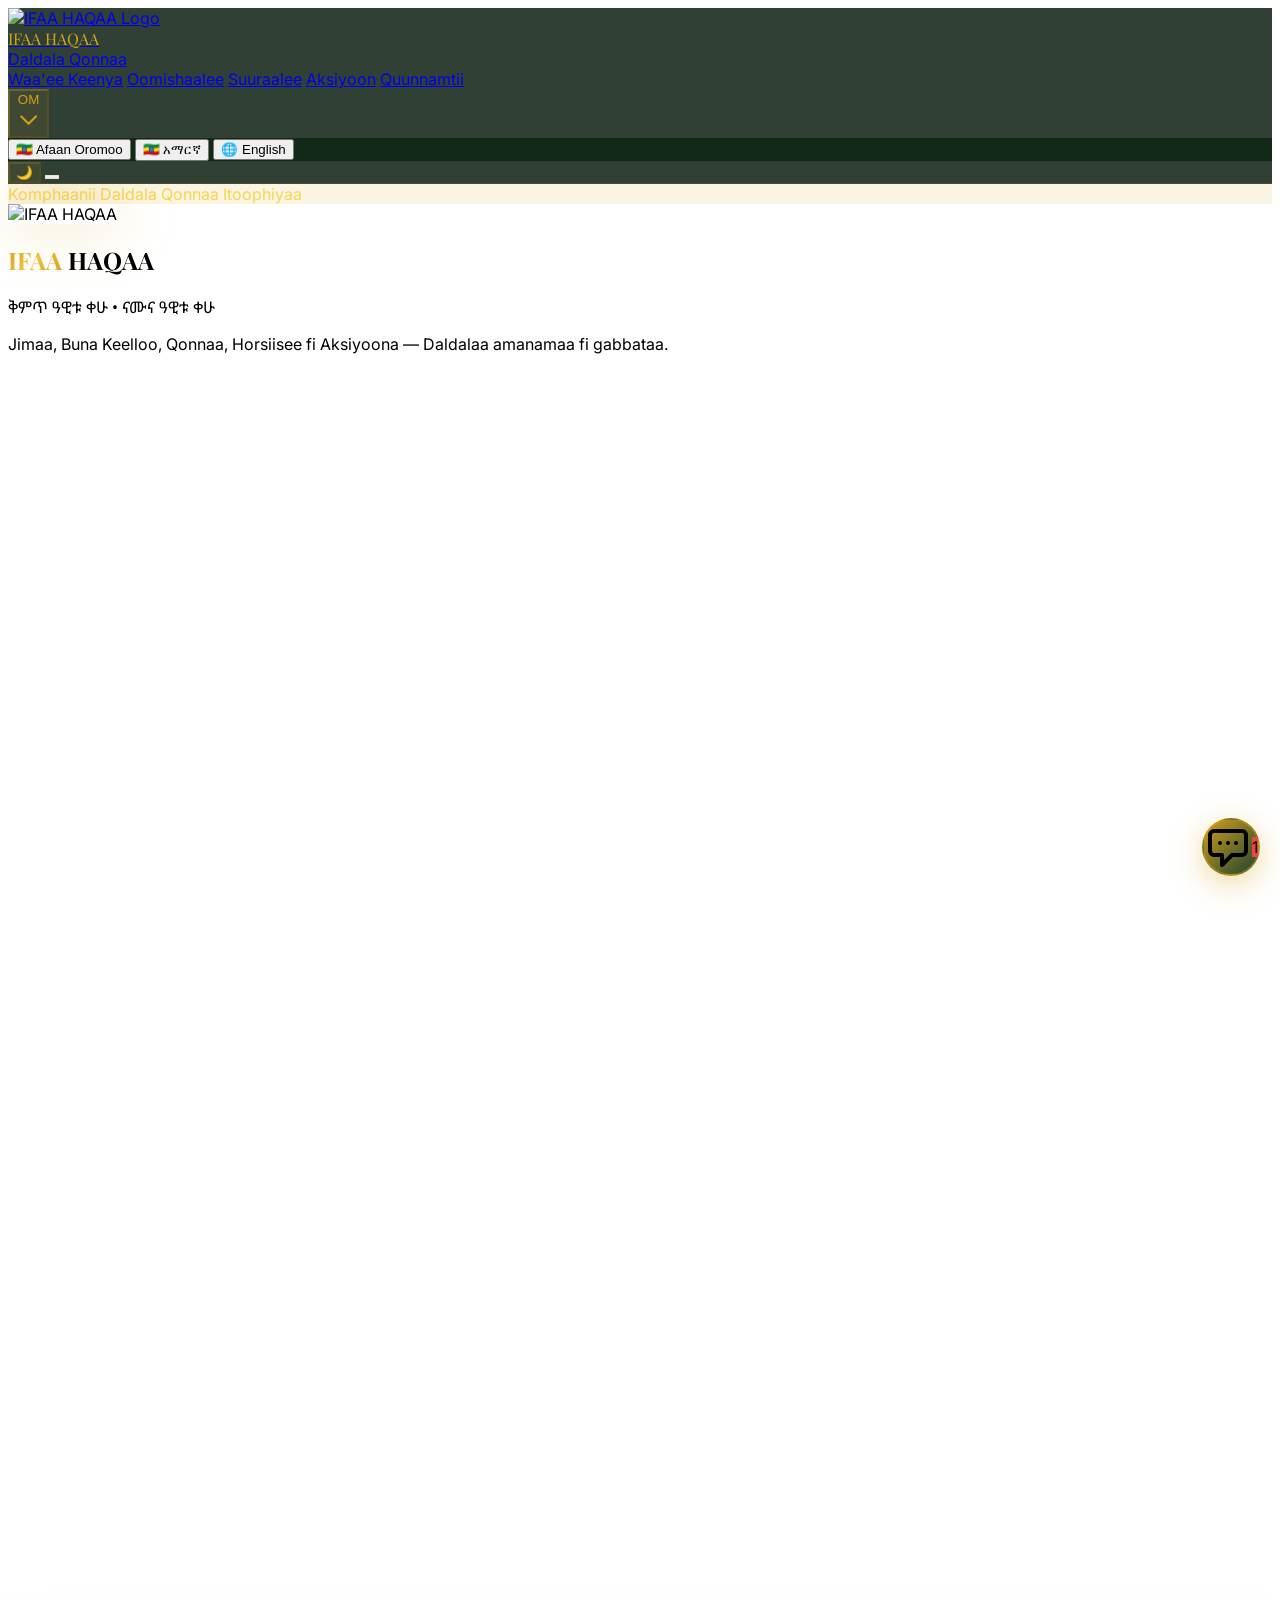
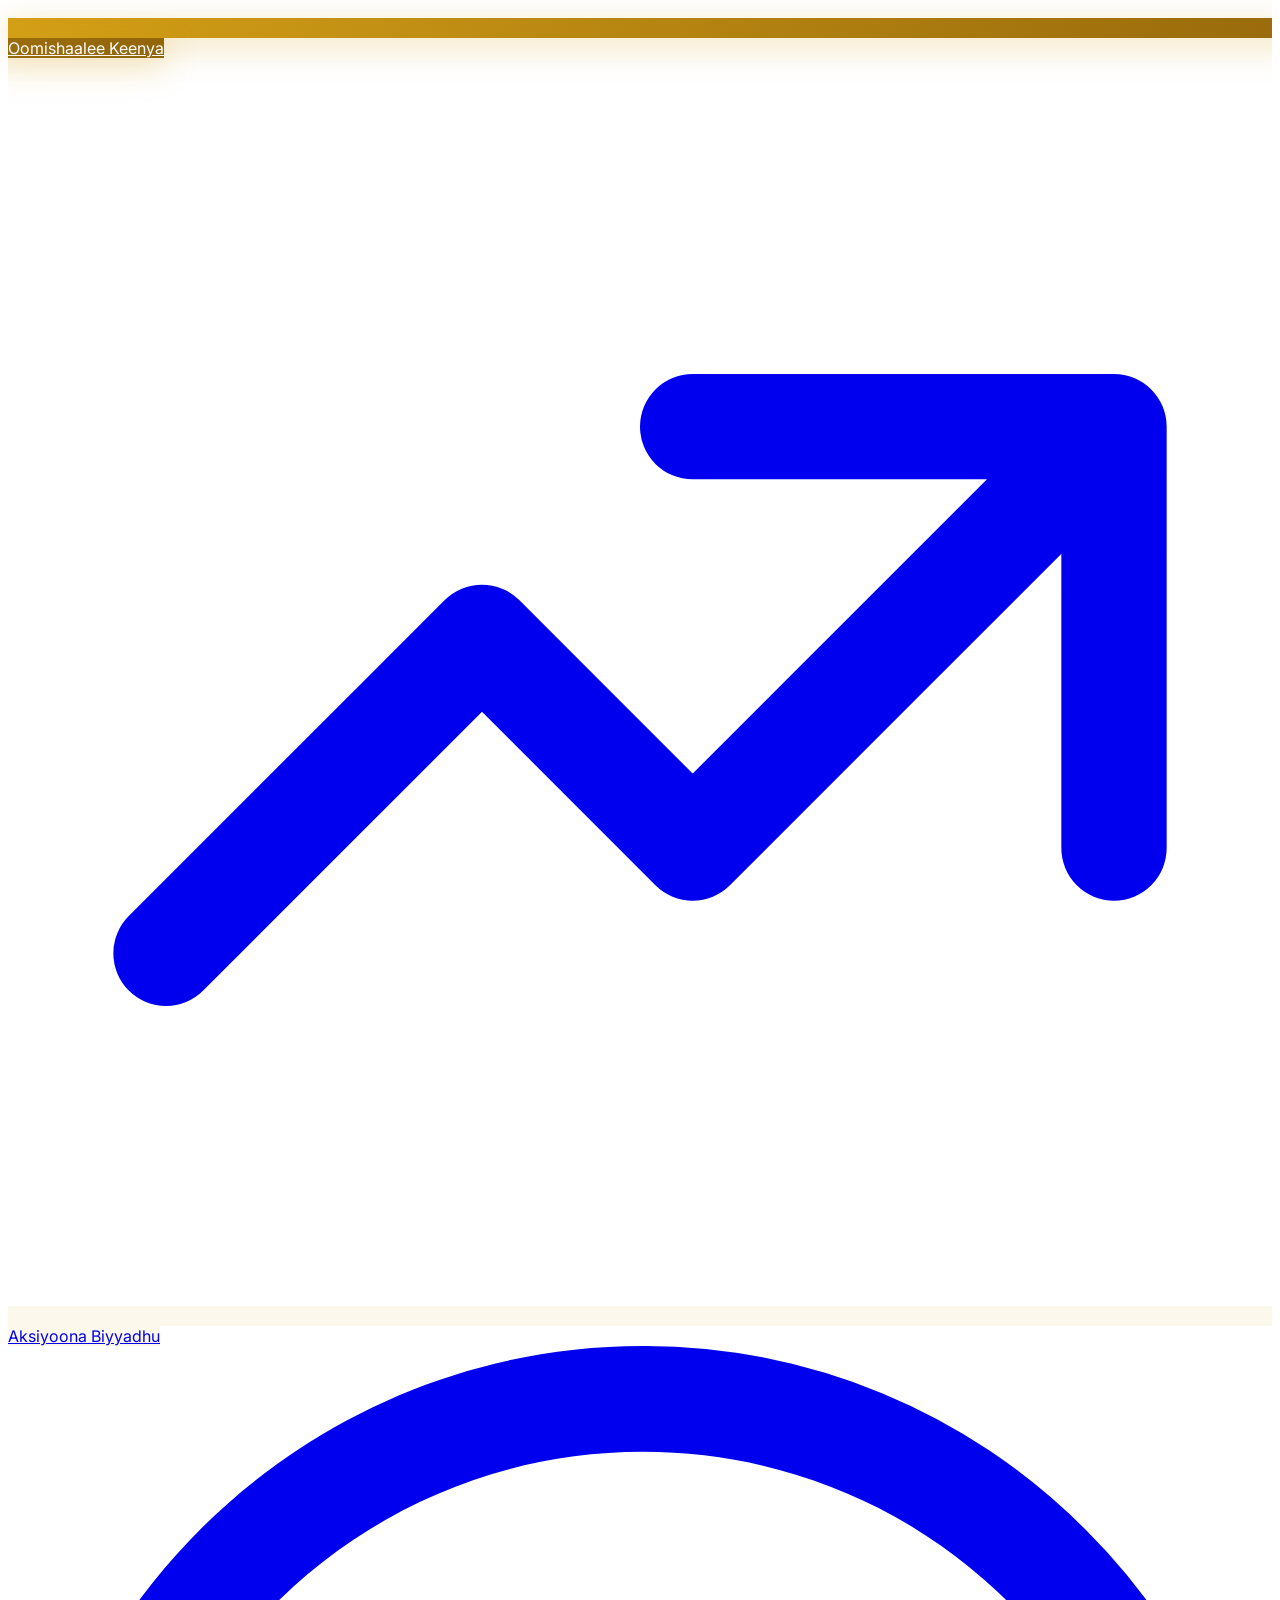
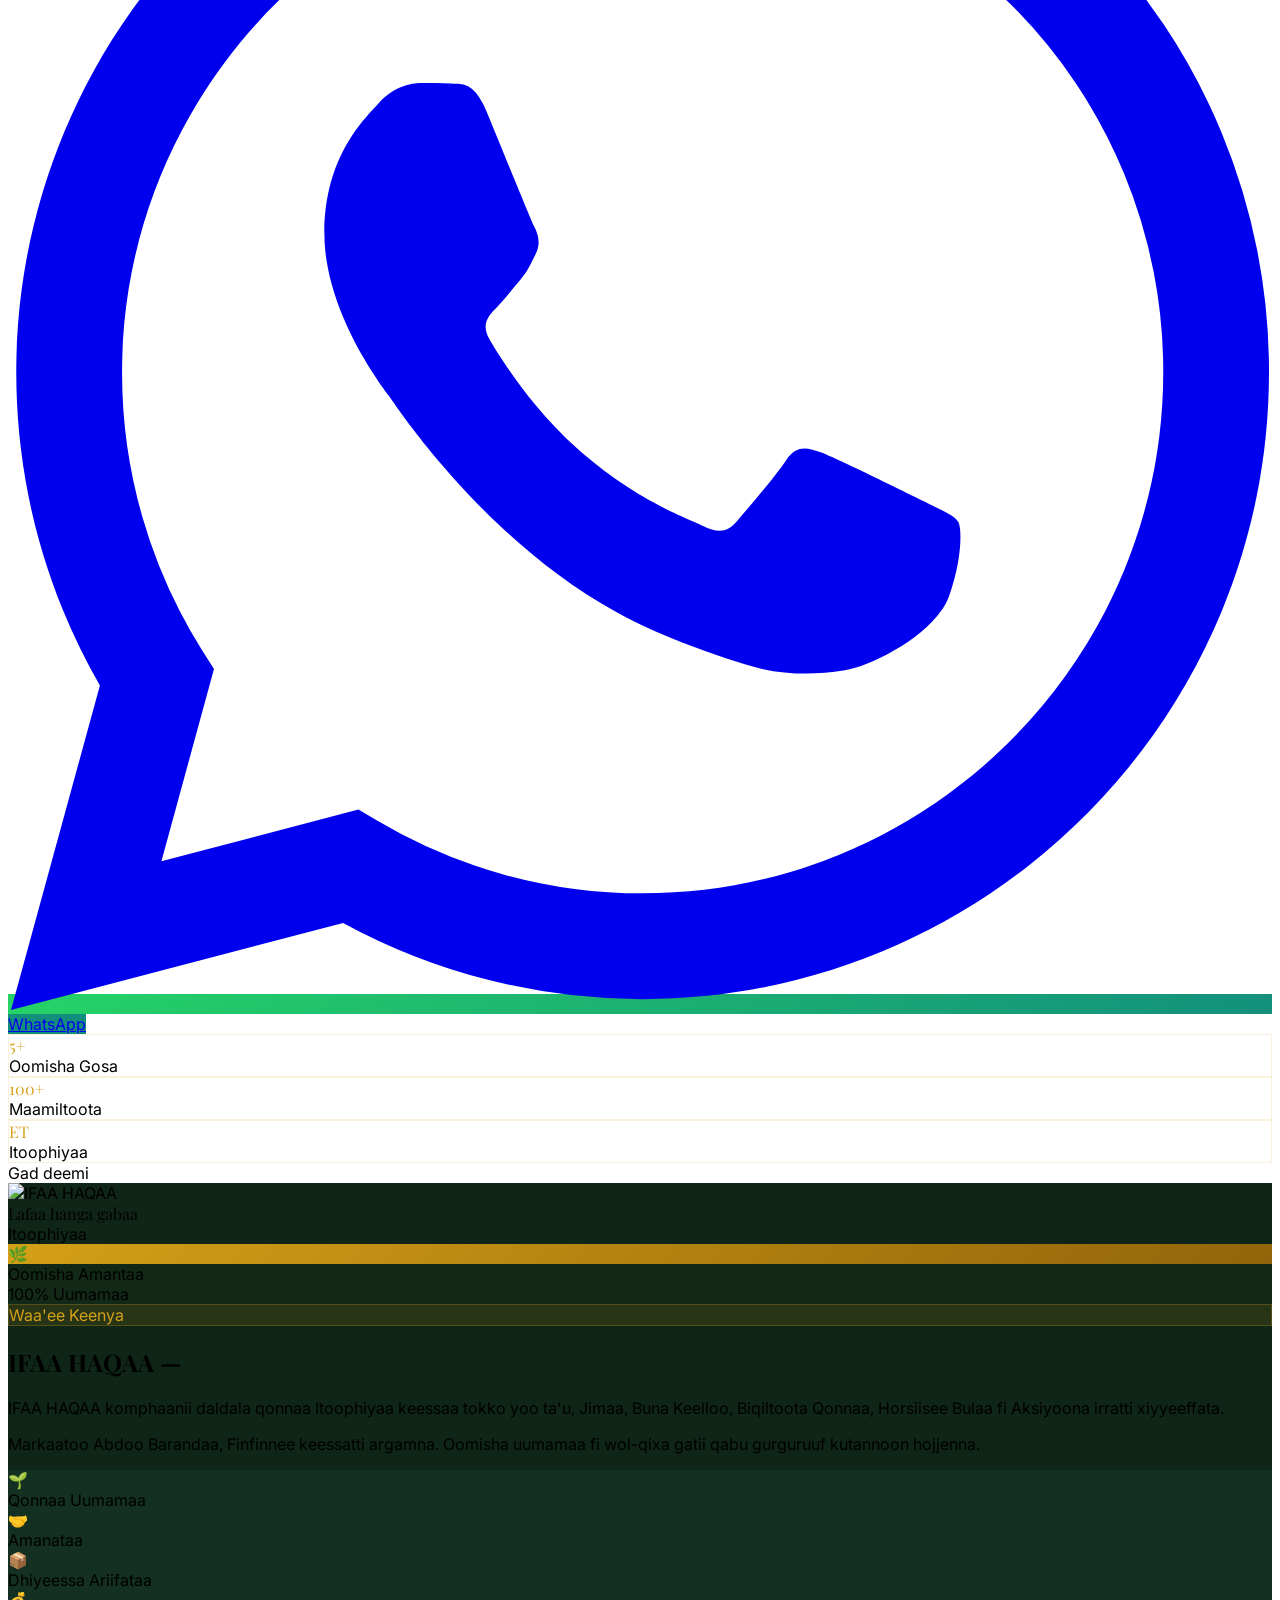
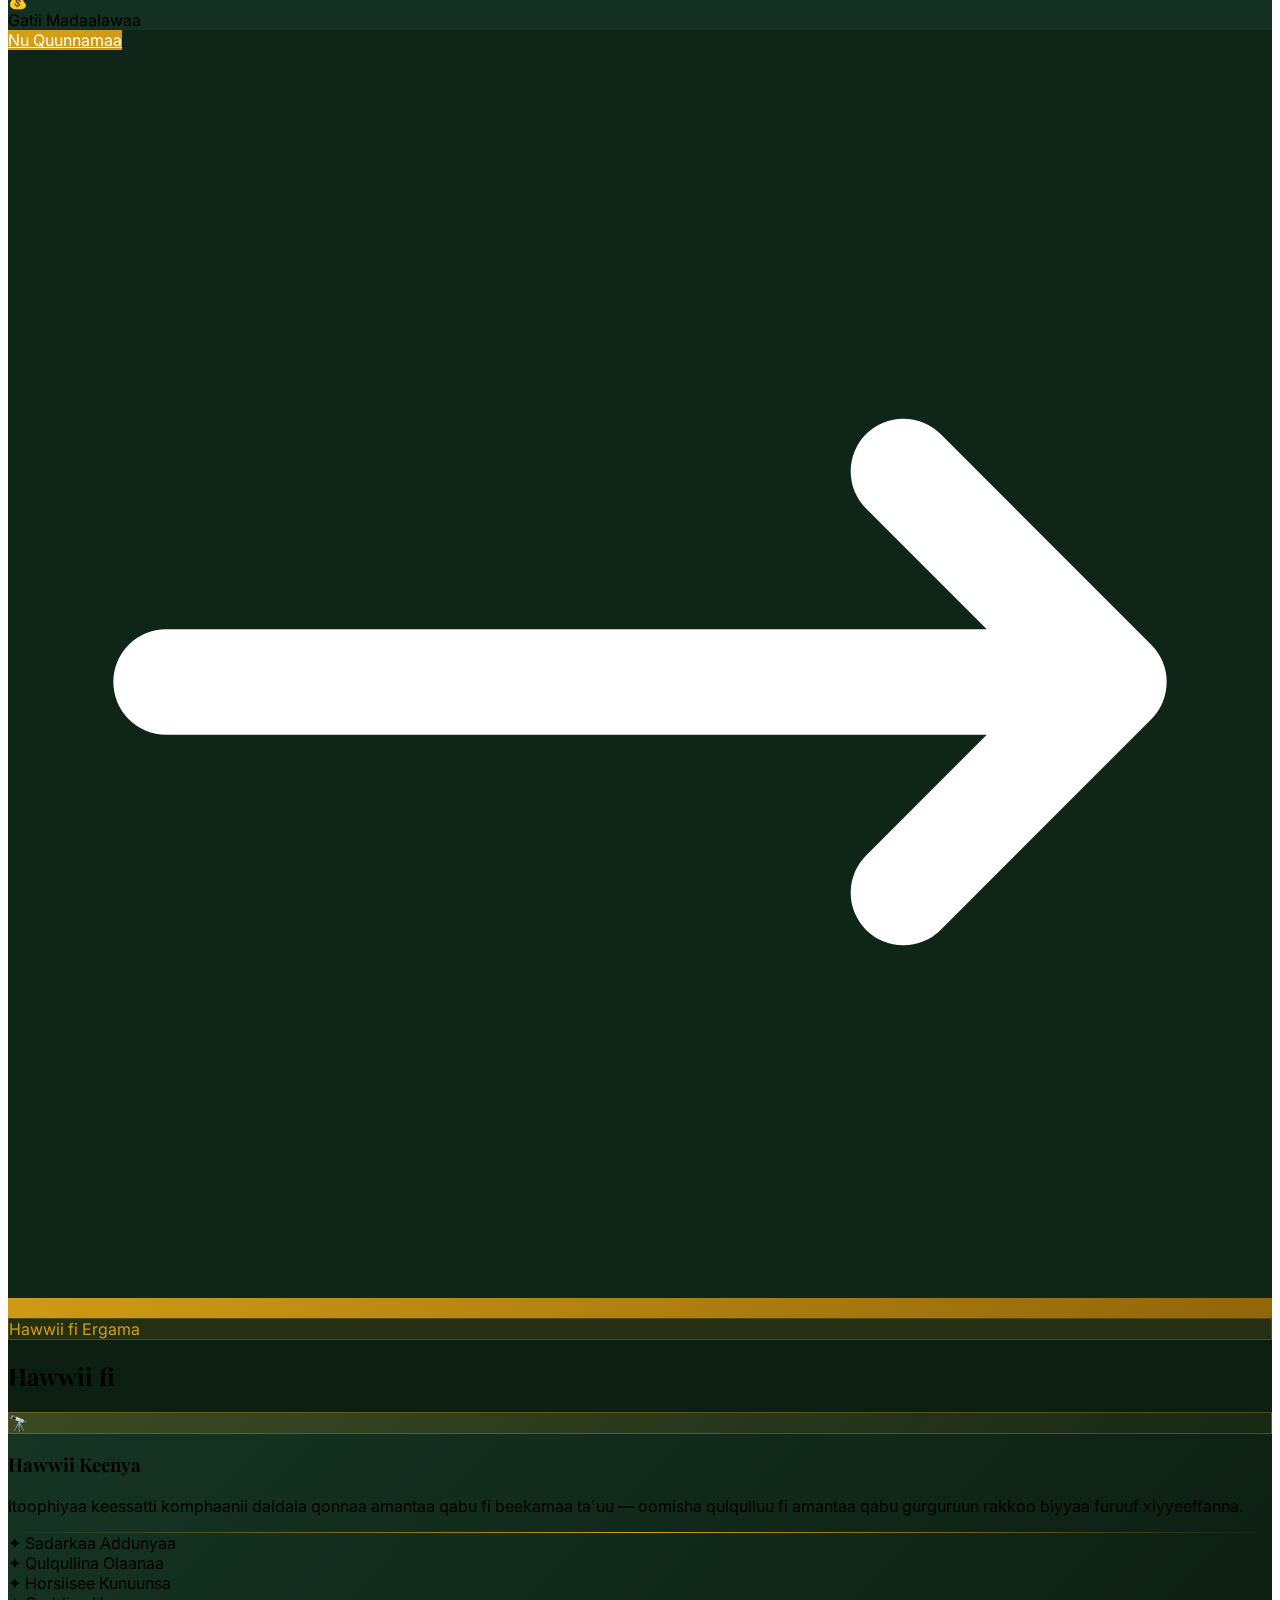
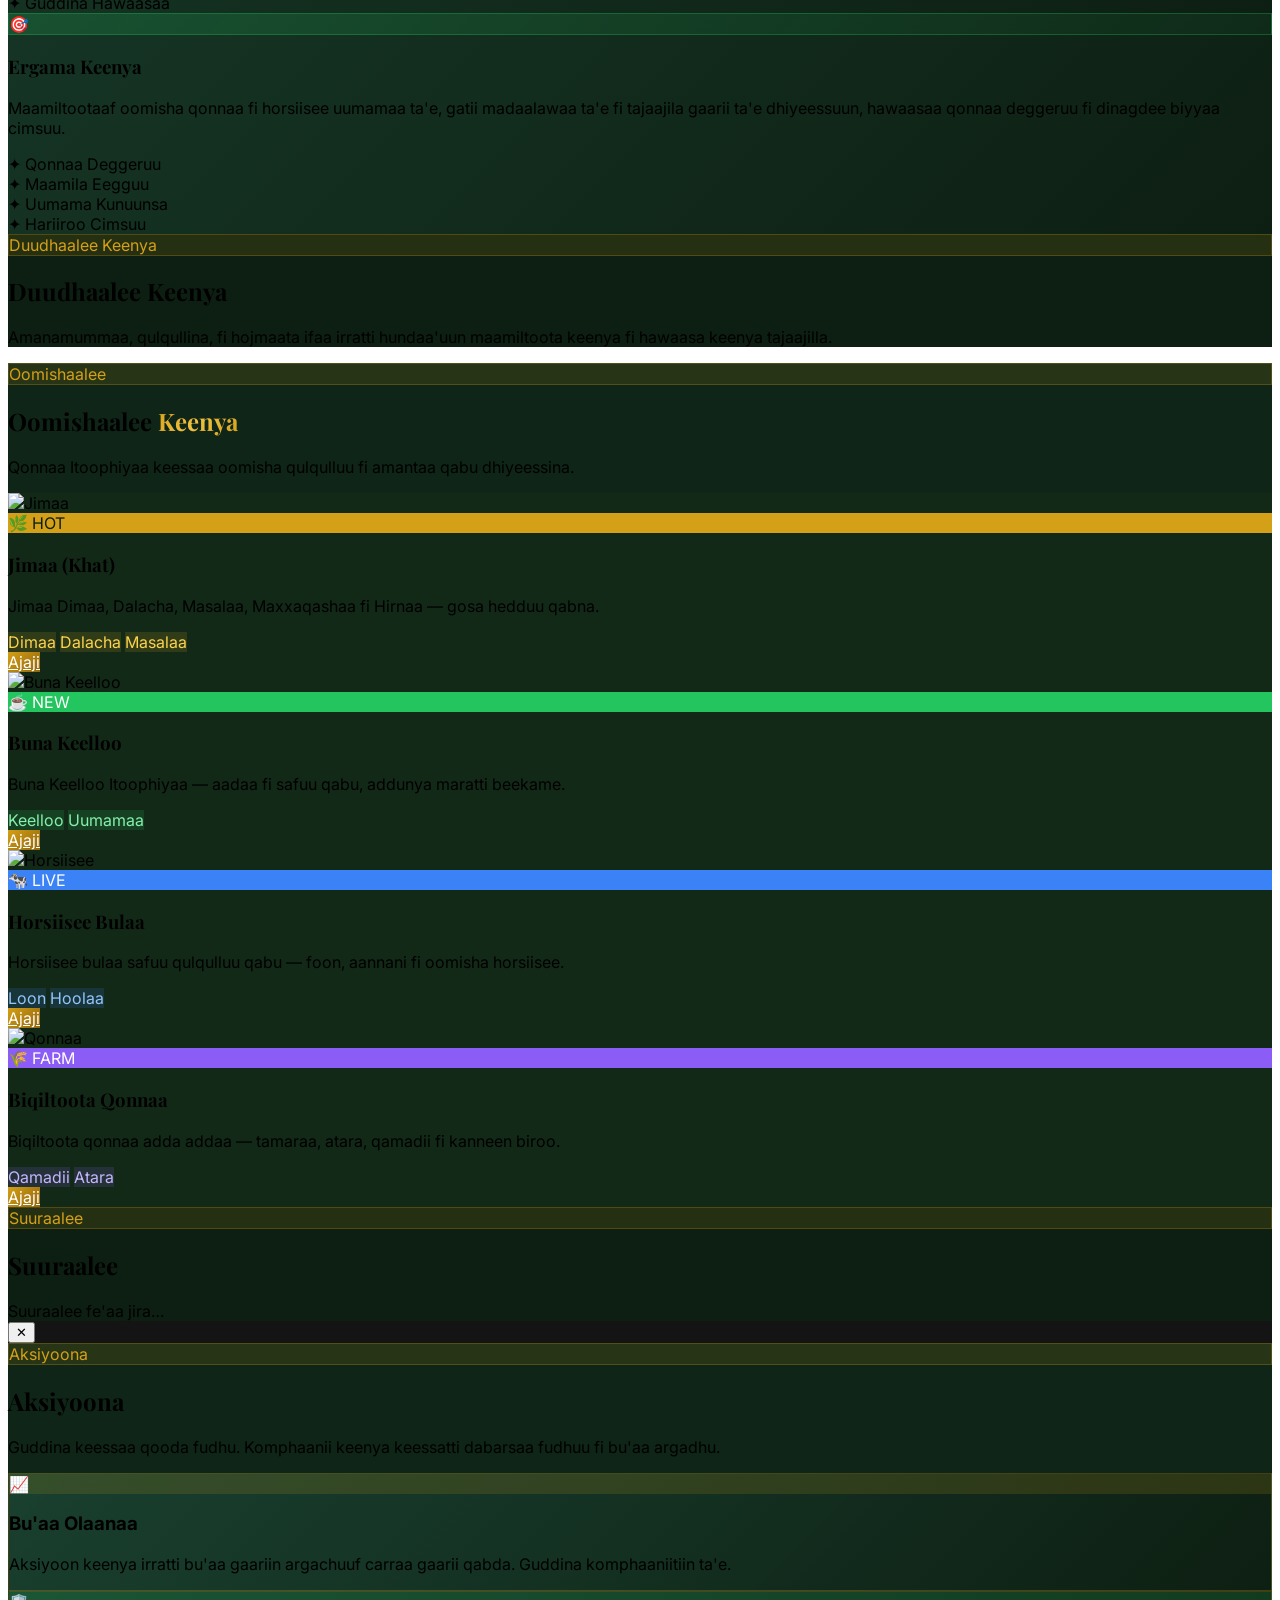
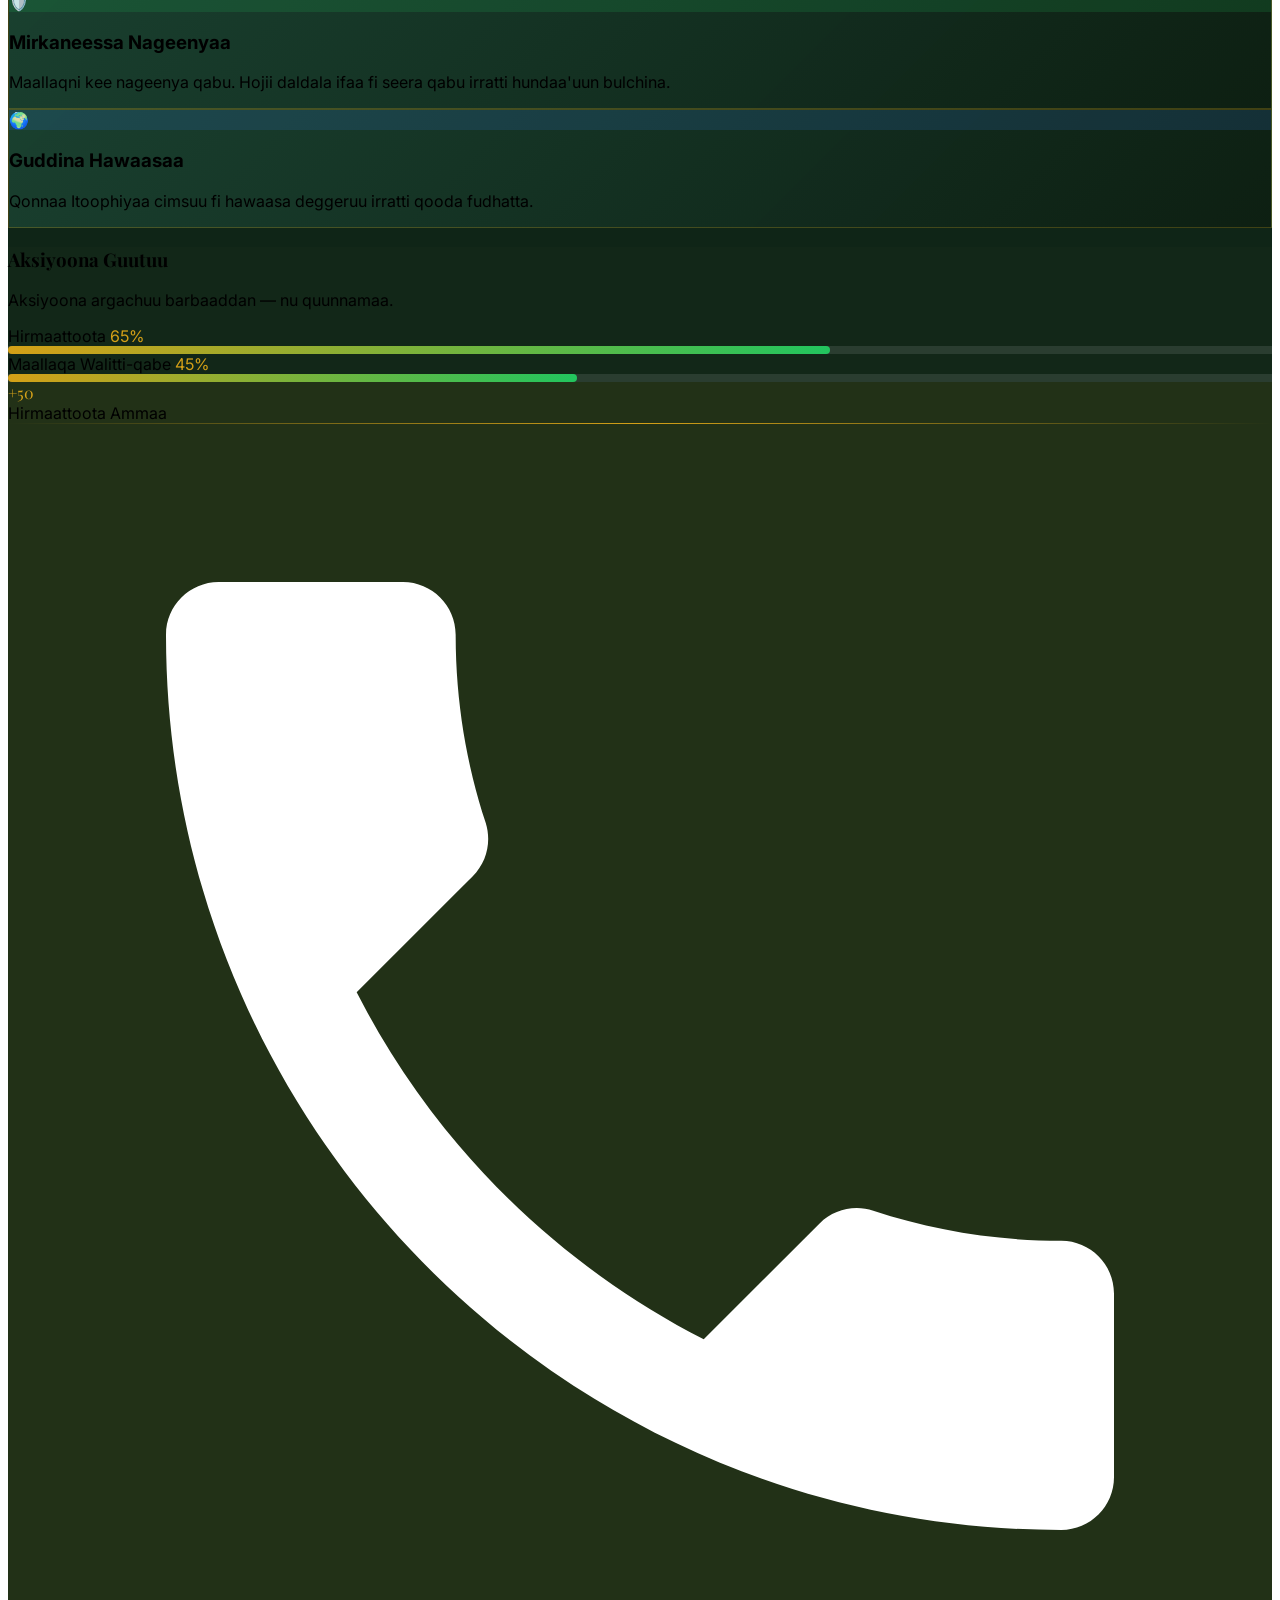
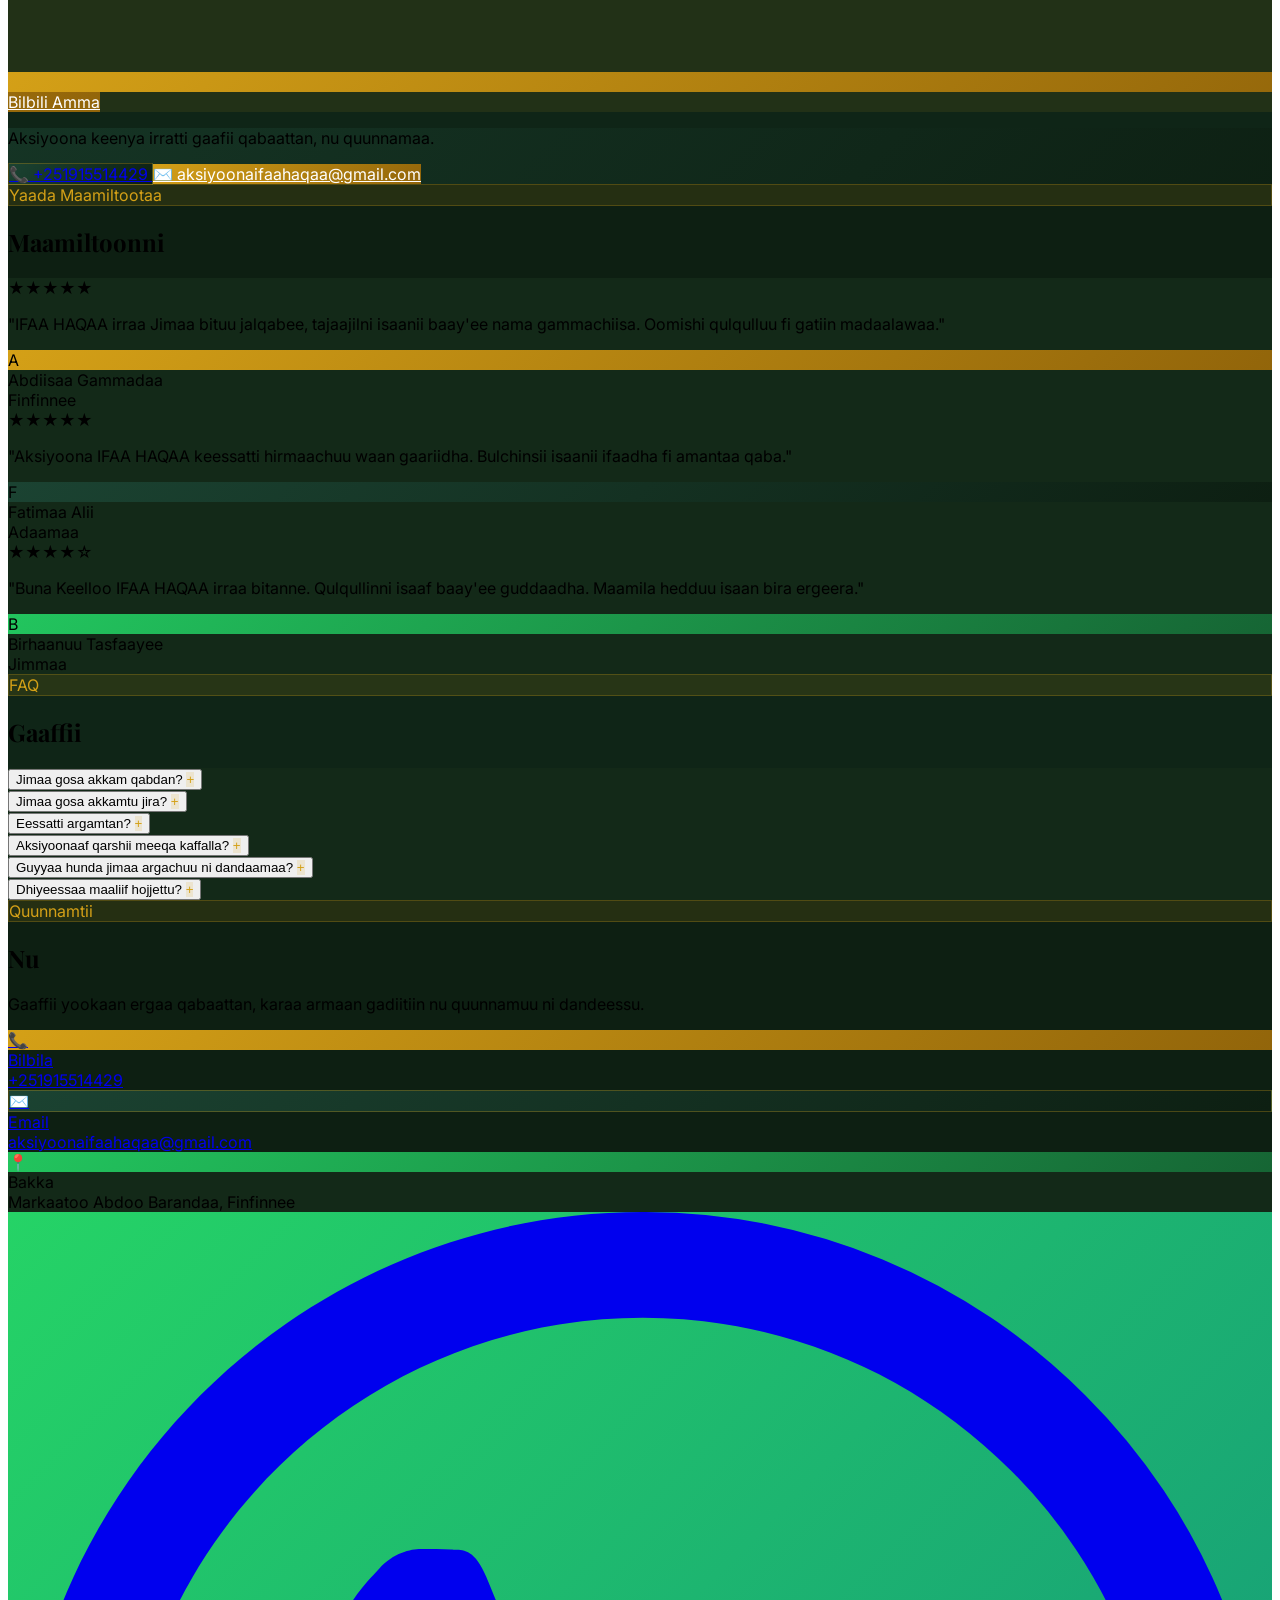
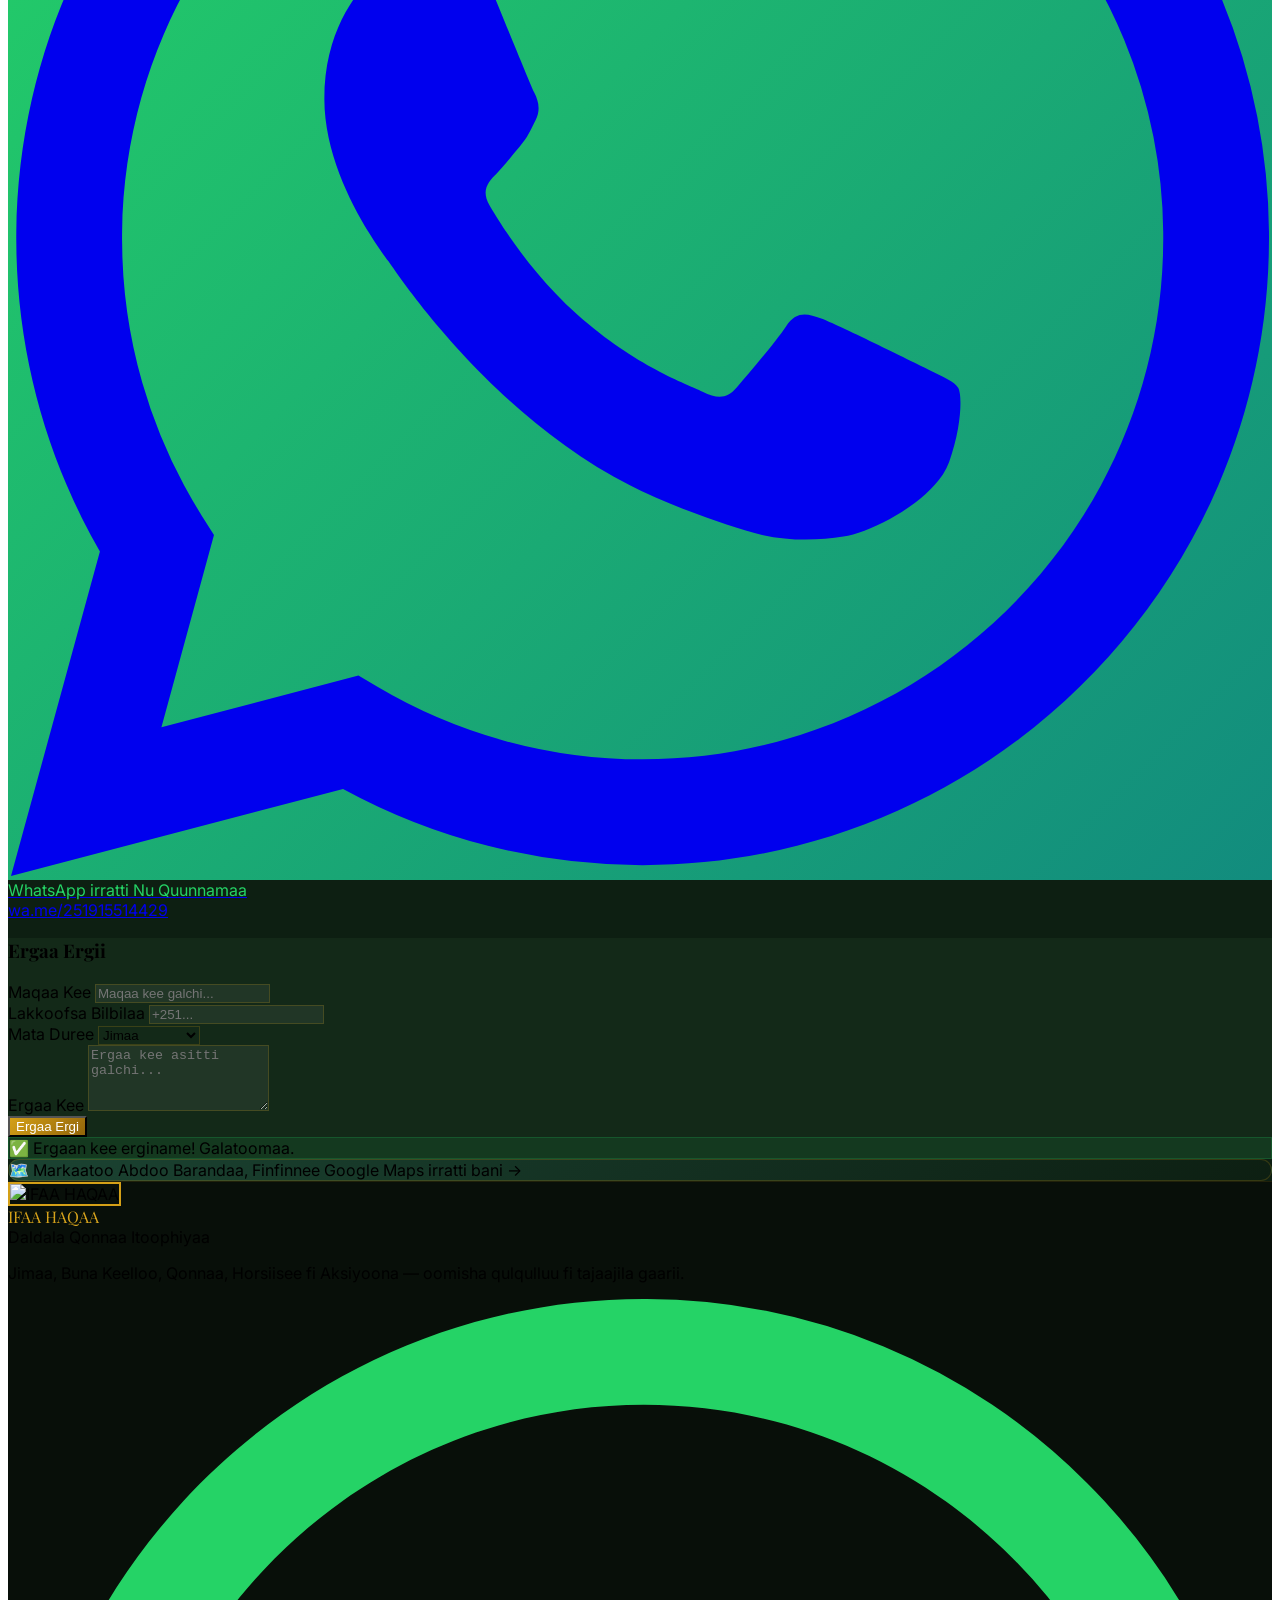
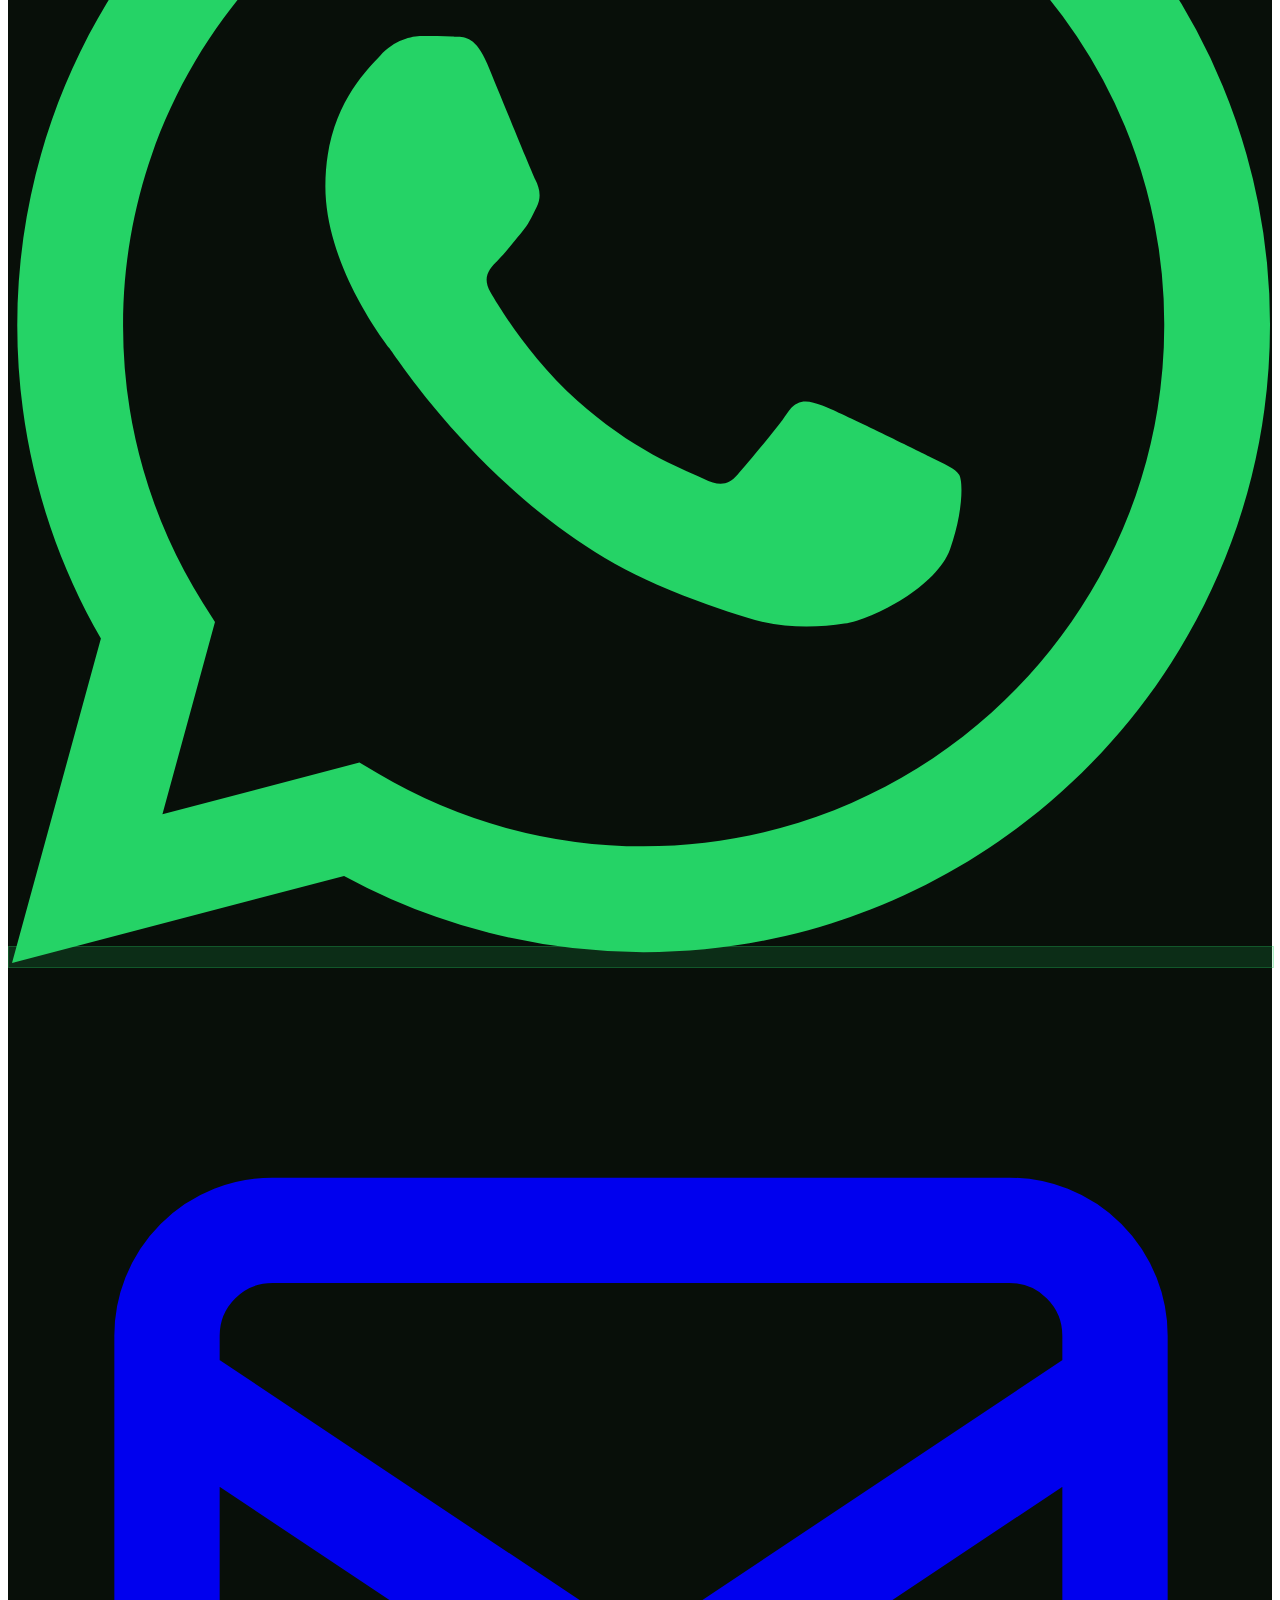
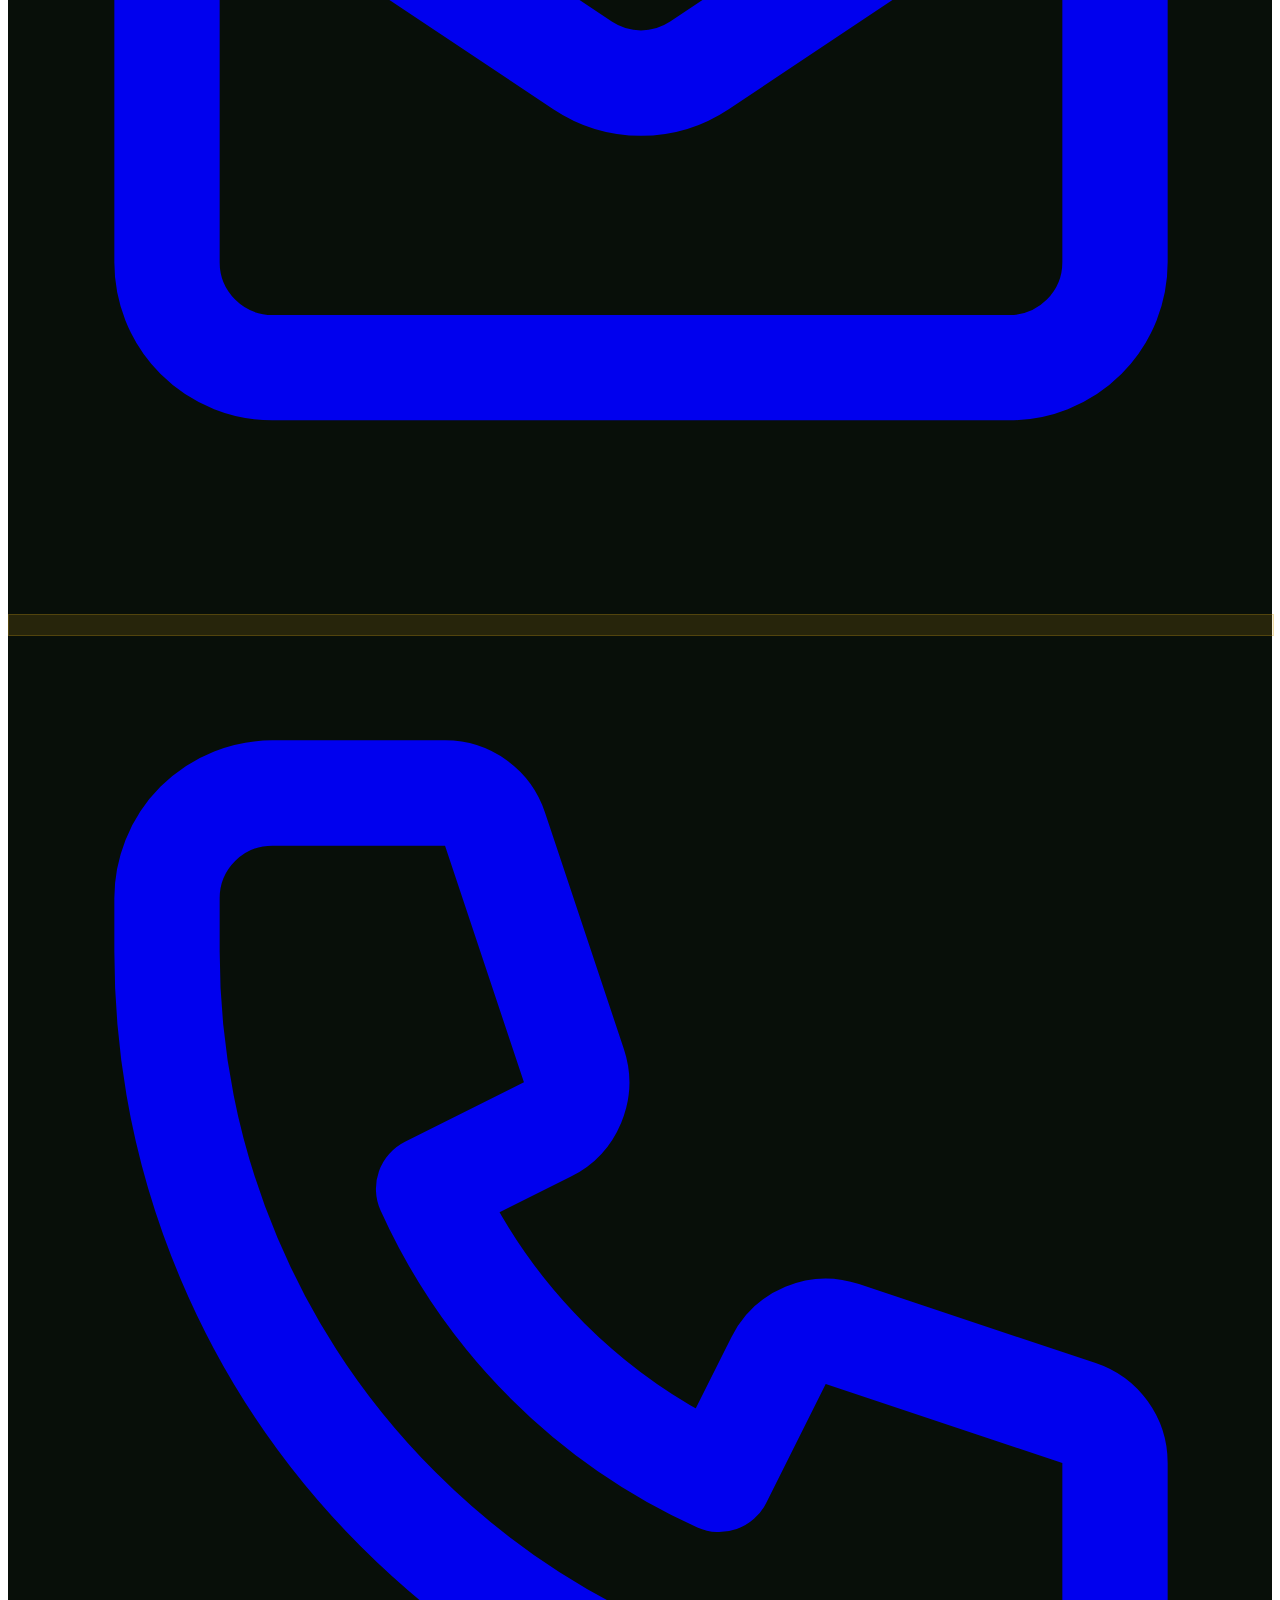
==== commit a5824177: "Update print statement from 'Hello' to 'Goodbye'" ====
--- a/index.html
+++ b/index.html
@@ -420,9 +420,9 @@
       <!-- Text -->
       <div class="section-reveal">
         <div class="inline-block px-3 py-1 rounded-full text-xs font-semibold mb-4" style="background:rgba(212,160,23,0.12);color:#D4A017;border:1px solid rgba(212,160,23,0.25)" data-i18n="about.badge">Waa'ee Keenya</div>
-        <h2 class="font-display font-bold text-3xl md:text-4xl text-white mb-6" data-i18n="about.title">IFAA HAQAA —<br><span class="gradient-text" data-i18n="about.titleSpan">Amanataa fi Gabbataa</span></h2>
-        <p class="text-green-200 leading-relaxed mb-6" data-i18n="about.p1">IFAA HAQAA komphaanii daldala qonnaa Itoophiyaa keessaa tokko yoo ta'u, Jimaa, Buna Keelloo, Biqiltoota Qonnaa, Horsiisee Bulaa fi Aksiyoona irratti xiyyeeffata. Maamiltootaaf tajaajila amantaa fi qulqulluu kennina.</p>
-        <p class="text-green-300 leading-relaxed mb-8" data-i18n="about.p2">Markaatoo Abdoo Barandaa, Finfinnee keessatti argamna. Oomisha uumamaa fi wol-qixa gatii qabu gurguruuf kutannoon hojjenna.</p>
+        <h2 class="font-display font-bold text-3xl md:text-4xl text-white mb-6" id="aboutTitle" data-i18n="about.title">IFAA HAQAA —<br><span class="gradient-text" data-i18n="about.titleSpan">Amanataa fi Gabbataa</span></h2>
+        <p class="text-green-200 leading-relaxed mb-6" id="aboutBody1" data-i18n="about.p1">IFAA HAQAA komphaanii daldala qonnaa Itoophiyaa keessaa tokko yoo ta'u, Jimaa, Buna Keelloo, Biqiltoota Qonnaa, Horsiisee Bulaa fi Aksiyoona irratti xiyyeeffata. Maamiltootaaf tajaajila amantaa fi qulqulluu kennina.</p>
+        <p class="text-green-300 leading-relaxed mb-8" id="aboutBody2" data-i18n="about.p2">Markaatoo Abdoo Barandaa, Finfinnee keessatti argamna. Oomisha uumamaa fi wol-qixa gatii qabu gurguruuf kutannoon hojjenna.</p>
         
         <div class="grid grid-cols-2 gap-4 mb-8">
           <div class="p-4 rounded-2xl border" style="background:rgba(27,67,50,0.4);border-color:rgba(212,160,23,0.15)">
@@ -466,7 +466,7 @@
         <div class="absolute top-0 right-0 w-32 h-32 rounded-full opacity-10" style="background:#D4A017;transform:translate(30%,-30%)"></div>
         <div class="w-14 h-14 rounded-2xl flex items-center justify-center text-2xl mb-6" style="background:linear-gradient(135deg,rgba(212,160,23,0.2),rgba(212,160,23,0.05));border:1px solid rgba(212,160,23,0.3)">🔭</div>
         <h3 class="font-display font-bold text-2xl text-white mb-4" data-i18n="vision.visionTitle">Hawwii Keenya</h3>
-        <p class="text-green-200 leading-relaxed" data-i18n="vision.visionText">Itoophiyaa keessatti komphaanii daldala qonnaa amantaa qabu fi beekamaa ta'uu — oomisha qulqulluu fi amantaa qabu gurguruun rakkoo biyyaa furuuf xiyyeeffanna.</p>
+        <p class="text-green-200 leading-relaxed" id="visionBody" data-i18n="vision.visionText">Itoophiyaa keessatti komphaanii daldala qonnaa amantaa qabu fi beekamaa ta'uu — oomisha qulqulluu fi amantaa qabu gurguruun rakkoo biyyaa furuuf xiyyeeffanna.</p>
         <div class="mt-6 h-0.5 gold-line"></div>
         <div class="mt-6 grid grid-cols-2 gap-3">
           <div class="flex items-center gap-2 text-sm text-green-300"><span class="text-yellow-400">✦</span> <span data-i18n="vision.v1">Sadarkaa Addunyaa</span></div>
@@ -481,7 +481,7 @@
         <div class="absolute top-0 right-0 w-32 h-32 rounded-full opacity-10" style="background:#22c55e;transform:translate(30%,-30%)"></div>
         <div class="w-14 h-14 rounded-2xl flex items-center justify-center text-2xl mb-6" style="background:linear-gradient(135deg,rgba(34,197,94,0.2),rgba(34,197,94,0.05));border:1px solid rgba(34,197,94,0.3)">🎯</div>
         <h3 class="font-display font-bold text-2xl text-white mb-4" data-i18n="vision.missionTitle">Ergama Keenya</h3>
-        <p class="text-green-200 leading-relaxed" data-i18n="vision.missionText">Maamiltootaaf oomisha qonnaa fi horsiisee uumamaa ta'e, gatii madaalawaa ta'e fi tajaajila gaarii ta'e dhiyeessuun, hawaasaa qonnaa deggeruu fi dinagdee biyyaa cimsuu.</p>
+        <p class="text-green-200 leading-relaxed" id="missionBody" data-i18n="vision.missionText">Maamiltootaaf oomisha qonnaa fi horsiisee uumamaa ta'e, gatii madaalawaa ta'e fi tajaajila gaarii ta'e dhiyeessuun, hawaasaa qonnaa deggeruu fi dinagdee biyyaa cimsuu.</p>
         <div class="mt-6 h-0.5" style="background:linear-gradient(90deg,transparent,#22c55e,transparent)"></div>
         <div class="mt-6 grid grid-cols-2 gap-3">
           <div class="flex items-center gap-2 text-sm text-green-300"><span class="text-green-400">✦</span> <span data-i18n="vision.m1">Qonnaa Deggeruu</span></div>
@@ -491,6 +491,15 @@
         </div>
       </div>
     </div>
+  </div>
+</section>
+
+<!-- ========== VALUES ========== -->
+<section id="values" class="py-20 md:py-28 relative" style="background:#0D1F12">
+  <div class="max-w-4xl mx-auto px-4 sm:px-6 text-center section-reveal">
+    <div class="inline-block px-3 py-1 rounded-full text-xs font-semibold mb-4" style="background:rgba(212,160,23,0.12);color:#D4A017;border:1px solid rgba(212,160,23,0.25)" data-i18n="values.badge">Duudhaalee Keenya</div>
+    <h2 class="font-display font-bold text-3xl md:text-5xl text-white mb-6" id="valuesTitle" data-i18n="values.title">Duudhaalee <span class="gradient-text">Keenya</span></h2>
+    <p class="text-green-200 leading-relaxed max-w-2xl mx-auto" id="valuesBody" data-i18n="values.body">Amanamummaa, qulqullina, fi hojmaata ifaa irratti hundaa'uun maamiltoota keenya fi hawaasa keenya tajaajilla.</p>
   </div>
 </section>
 
@@ -588,47 +597,9 @@
       <h2 class="font-display font-bold text-3xl md:text-5xl text-white" data-i18n="gallery.title">Suuraalee <span class="gradient-text" data-i18n="gallery.titleSpan">Keenya</span></h2>
     </div>
 
-    <!-- Masonry-style grid -->
-    <div class="grid grid-cols-2 md:grid-cols-3 lg:grid-cols-4 gap-3 md:gap-4">
-      <div class="gallery-img rounded-2xl overflow-hidden row-span-2 col-span-1" style="aspect-ratio:1/1.6" onclick="openLightbox(this)">
-        <img src="https://res.cloudinary.com/dnleeurnm/image/upload/v1780151860/IMG-20260528-WA0001_wydzn8.jpg" alt="IFAA HAQAA" class="w-full h-full object-cover">
-      </div>
-      <div class="gallery-img rounded-2xl overflow-hidden" onclick="openLightbox(this)">
-        <img src="https://res.cloudinary.com/dnleeurnm/image/upload/v1780152146/1779992920153_u98ll4.jpg" alt="Jimaa" class="w-full h-48 object-cover">
-      </div>
-      <div class="gallery-img rounded-2xl overflow-hidden" onclick="openLightbox(this)">
-        <img src="https://res.cloudinary.com/dnleeurnm/image/upload/v1780152146/1779992899728_co3ka4.jpg" alt="Buna" class="w-full h-48 object-cover">
-      </div>
-      <div class="gallery-img rounded-2xl overflow-hidden" onclick="openLightbox(this)">
-        <img src="https://res.cloudinary.com/dnleeurnm/image/upload/v1780152154/1779992207360_apwvw0.jpg" alt="Qonnaa" class="w-full h-48 object-cover">
-      </div>
-      <div class="gallery-img rounded-2xl overflow-hidden" onclick="openLightbox(this)">
-        <img src="https://res.cloudinary.com/dnleeurnm/image/upload/v1780152141/IMG-20260528-WA0002_xfeyei.jpg" alt="IFAA HAQAA" class="w-full h-48 object-cover">
-      </div>
-      <div class="gallery-img rounded-2xl overflow-hidden md:col-span-2" onclick="openLightbox(this)">
-        <img src="https://res.cloudinary.com/dnleeurnm/image/upload/v1781276684/Screenshot_20260612_174006_Lite_clptl4.jpg" alt="Screenshot" class="w-full h-48 object-cover">
-      </div>
-      <div class="gallery-img rounded-2xl overflow-hidden" onclick="openLightbox(this)">
-        <img src="https://res.cloudinary.com/dnleeurnm/image/upload/v1781276684/1781275248594_msajby.jpg" alt="Horsiisee" class="w-full h-48 object-cover">
-      </div>
-      <div class="gallery-img rounded-2xl overflow-hidden" onclick="openLightbox(this)">
-        <img src="https://res.cloudinary.com/dnleeurnm/image/upload/v1781276685/3e9a6c0799544c9fda09795a533fbaa6_3_rt30en.jpg" alt="Oomisha" class="w-full h-48 object-cover">
-      </div>
-      <div class="gallery-img rounded-2xl overflow-hidden" onclick="openLightbox(this)">
-        <img src="https://res.cloudinary.com/dnleeurnm/image/upload/v1781276685/7b21c2fd9c1b96d4accd52a026a0f95b_2_tbielj.jpg" alt="Oomisha" class="w-full h-48 object-cover">
-      </div>
-      <div class="gallery-img rounded-2xl overflow-hidden" onclick="openLightbox(this)">
-        <img src="https://res.cloudinary.com/dnleeurnm/image/upload/v1781276685/66e91b227f079ebfc6bb9e70a26116ff_5_m8lheq.jpg" alt="Oomisha" class="w-full h-48 object-cover">
-      </div>
-      <div class="gallery-img rounded-2xl overflow-hidden" onclick="openLightbox(this)">
-        <img src="https://res.cloudinary.com/dnleeurnm/image/upload/v1781276684/1781275263125_m6f2p2.jpg" alt="Oomisha" class="w-full h-48 object-cover">
-      </div>
-      <div class="gallery-img rounded-2xl overflow-hidden" onclick="openLightbox(this)">
-        <img src="https://res.cloudinary.com/dnleeurnm/image/upload/v1781276686/1738019515205_pkt9kc.jpg" alt="Oomisha" class="w-full h-48 object-cover">
-      </div>
-      <div class="gallery-img rounded-2xl overflow-hidden" onclick="openLightbox(this)">
-        <img src="https://res.cloudinary.com/dnleeurnm/image/upload/v1781276684/FB_IMG_1768431557529_ivfefm.jpg" alt="Oomisha" class="w-full h-48 object-cover">
-      </div>
+    <!-- Dynamic grid — populated from Firestore `gallery` collection by gallery-loader in the module script below -->
+    <div id="galleryGridPublic" class="grid grid-cols-2 md:grid-cols-3 lg:grid-cols-4 gap-3 md:gap-4">
+      <div class="col-span-full text-center text-green-500 text-sm py-10" id="galleryLoadingMsg">Suuraalee fe'aa jira…</div>
     </div>
   </div>
 </section>
@@ -801,6 +772,7 @@
     <div class="text-center mb-16 section-reveal">
       <div class="inline-block px-3 py-1 rounded-full text-xs font-semibold mb-4" style="background:rgba(212,160,23,0.12);color:#D4A017;border:1px solid rgba(212,160,23,0.25)" data-i18n="contact.badge">Quunnamtii</div>
       <h2 class="font-display font-bold text-3xl md:text-5xl text-white" data-i18n="contact.title">Nu <span class="gradient-text" data-i18n="contact.titleSpan">Quunnamaa</span></h2>
+      <p class="text-green-300 max-w-2xl mx-auto mt-4" id="contactBody" data-i18n="contact.intro">Gaaffii yookaan ergaa qabaattan, karaa armaan gadiitiin nu quunnamuu ni dandeessu.</p>
     </div>
 
     <div class="grid lg:grid-cols-2 gap-10">
@@ -989,338 +961,142 @@
   </div>
 </div>
 
-<!-- ========== ADMIN PANEL ========== -->
-<div id="adminPanel">
-  <div class="max-w-5xl mx-auto px-4 py-8">
-    <!-- Admin Login -->
-    <div id="adminLogin" class="min-h-screen flex items-center justify-center">
-      <div class="w-full max-w-md p-8 rounded-3xl border" style="background:#132918;border-color:rgba(212,160,23,0.25)">
-        <div class="text-center mb-8">
-          <img src="https://res.cloudinary.com/dnleeurnm/image/upload/v1780151860/IMG-20260528-WA0001_wydzn8.jpg" alt="Logo" class="w-16 h-16 rounded-full object-cover mx-auto mb-4" style="border:2px solid #D4A017">
-          <div class="font-display font-bold text-2xl text-white">Admin Dashboard</div>
-          <div class="text-green-400 text-sm mt-1">IFAA HAQAA</div>
-        </div>
-        <div class="space-y-4">
-          <input type="email" id="adminEmail" placeholder="Email" class="w-full px-4 py-3 rounded-xl text-white text-sm outline-none" style="background:rgba(255,255,255,0.07);border:1px solid rgba(212,160,23,0.2)">
-          <input type="password" id="adminPass" placeholder="Password" class="w-full px-4 py-3 rounded-xl text-white text-sm outline-none" style="background:rgba(255,255,255,0.07);border:1px solid rgba(212,160,23,0.2)">
-          <button onclick="adminLogin()" class="w-full py-3 rounded-xl font-bold text-sm" style="background:linear-gradient(135deg,#D4A017,#92650a);color:#fff">Login</button>
-          <div id="adminLoginErr" class="hidden text-red-400 text-xs text-center"></div>
-        </div>
-        <button onclick="closeAdmin()" class="w-full mt-4 py-2 text-green-500 text-sm hover:text-white transition-colors">← Back to Site</button>
-      </div>
-    </div>
-
-    <!-- Admin Dashboard -->
-    <div id="adminDash" class="hidden">
-      <div class="flex items-center justify-between mb-8">
-        <div class="flex items-center gap-3">
-          <img src="https://res.cloudinary.com/dnleeurnm/image/upload/v1780151860/IMG-20260528-WA0001_wydzn8.jpg" alt="Logo" class="w-10 h-10 rounded-full object-cover" style="border:2px solid #D4A017">
-          <div class="font-display font-bold text-xl text-white">IFAA HAQAA Admin</div>
-        </div>
-        <div class="flex gap-3">
-          <button onclick="closeAdmin()" class="px-4 py-2 rounded-xl text-sm text-green-300 border border-green-800 hover:bg-green-900">← Site</button>
-          <button onclick="adminLogout()" class="px-4 py-2 rounded-xl text-sm" style="background:rgba(239,68,68,0.15);color:#fca5a5;border:1px solid rgba(239,68,68,0.3)">Logout</button>
-        </div>
-      </div>
-
-      <!-- Tabs -->
-      <div class="flex gap-2 mb-6 flex-wrap">
-        <button onclick="showAdminTab('products')" class="admin-tab px-4 py-2 rounded-xl text-sm font-medium text-white" id="tab-products" style="background:#D4A017">Products</button>
-        <button onclick="showAdminTab('vision')" class="admin-tab px-4 py-2 rounded-xl text-sm font-medium text-green-400 border border-green-800" id="tab-vision">Vision/Mission</button>
-        <button onclick="showAdminTab('faq')" class="admin-tab px-4 py-2 rounded-xl text-sm font-medium text-green-400 border border-green-800" id="tab-faq">FAQ</button>
-        <button onclick="showAdminTab('testimonials')" class="admin-tab px-4 py-2 rounded-xl text-sm font-medium text-green-400 border border-green-800" id="tab-testimonials">Testimonials</button>
-        <button onclick="showAdminTab('chatbot')" class="admin-tab px-4 py-2 rounded-xl text-sm font-medium text-green-400 border border-green-800" id="tab-chatbot">Chatbot</button>
-      </div>
-
-      <!-- Tab Content -->
-      <div id="adminTabContent">
-        <!-- Products -->
-        <div id="adminTab-products">
-          <h3 class="text-white font-bold text-lg mb-4">Manage Products</h3>
-          <div class="grid md:grid-cols-2 gap-4">
-            <div class="p-5 rounded-2xl border" style="background:#132918;border-color:rgba(212,160,23,0.2)">
-              <h4 class="text-white font-semibold mb-3">Add / Edit Product</h4>
-              <div class="space-y-3">
-                <input type="text" id="prodName" placeholder="Product Name" class="w-full px-3 py-2 rounded-xl text-white text-sm" style="background:rgba(255,255,255,0.07);border:1px solid rgba(212,160,23,0.2)">
-                <textarea id="prodDesc" rows="3" placeholder="Description..." class="w-full px-3 py-2 rounded-xl text-white text-sm resize-none" style="background:rgba(255,255,255,0.07);border:1px solid rgba(212,160,23,0.2)"></textarea>
-                <input type="url" id="prodImg" placeholder="Image URL" class="w-full px-3 py-2 rounded-xl text-white text-sm" style="background:rgba(255,255,255,0.07);border:1px solid rgba(212,160,23,0.2)">
-                <button onclick="saveProduct()" class="w-full py-2.5 rounded-xl text-sm font-semibold text-white" style="background:linear-gradient(135deg,#D4A017,#92650a)">Save Product</button>
-              </div>
-            </div>
-            <div class="p-5 rounded-2xl border" style="background:#132918;border-color:rgba(212,160,23,0.2)">
-              <h4 class="text-white font-semibold mb-3">Saved Products</h4>
-              <div id="adminProductList" class="space-y-2 text-sm text-green-300">Loading...</div>
-            </div>
-          </div>
-        </div>
-        <!-- Vision/Mission -->
-        <div id="adminTab-vision" class="hidden">
-          <h3 class="text-white font-bold text-lg mb-4">Edit Vision & Mission</h3>
-          <div class="space-y-4">
-            <div class="p-5 rounded-2xl border" style="background:#132918;border-color:rgba(212,160,23,0.2)">
-              <label class="text-green-400 text-sm block mb-2">Vision (Hawwii)</label>
-              <textarea id="adminVision" rows="4" class="w-full px-3 py-2 rounded-xl text-white text-sm resize-none" style="background:rgba(255,255,255,0.07);border:1px solid rgba(212,160,23,0.2)"></textarea>
-            </div>
-            <div class="p-5 rounded-2xl border" style="background:#132918;border-color:rgba(212,160,23,0.2)">
-              <label class="text-green-400 text-sm block mb-2">Mission (Ergama)</label>
-              <textarea id="adminMission" rows="4" class="w-full px-3 py-2 rounded-xl text-white text-sm resize-none" style="background:rgba(255,255,255,0.07);border:1px solid rgba(212,160,23,0.2)"></textarea>
-            </div>
-            <button onclick="saveVisionMission()" class="px-6 py-2.5 rounded-xl text-sm font-semibold text-white" style="background:linear-gradient(135deg,#D4A017,#92650a)">Save Changes</button>
-          </div>
-        </div>
-        <!-- FAQ -->
-        <div id="adminTab-faq" class="hidden">
-          <h3 class="text-white font-bold text-lg mb-4">Manage FAQ</h3>
-          <div class="grid md:grid-cols-2 gap-4">
-            <div class="p-5 rounded-2xl border" style="background:#132918;border-color:rgba(212,160,23,0.2)">
-              <div class="space-y-3">
-                <input type="text" id="faqQ" placeholder="Question / Gaaffii" class="w-full px-3 py-2 rounded-xl text-white text-sm" style="background:rgba(255,255,255,0.07);border:1px solid rgba(212,160,23,0.2)">
-                <textarea id="faqA" rows="3" placeholder="Answer / Deebii" class="w-full px-3 py-2 rounded-xl text-white text-sm resize-none" style="background:rgba(255,255,255,0.07);border:1px solid rgba(212,160,23,0.2)"></textarea>
-                <button onclick="saveFAQ()" class="w-full py-2.5 rounded-xl text-sm font-semibold text-white" style="background:linear-gradient(135deg,#D4A017,#92650a)">Add FAQ</button>
-              </div>
-            </div>
-            <div class="p-5 rounded-2xl border" style="background:#132918;border-color:rgba(212,160,23,0.2)">
-              <div id="adminFAQList" class="space-y-2 text-sm text-green-300">Loading...</div>
-            </div>
-          </div>
-        </div>
-        <!-- Testimonials -->
-        <div id="adminTab-testimonials" class="hidden">
-          <h3 class="text-white font-bold text-lg mb-4">Manage Testimonials</h3>
-          <div class="p-5 rounded-2xl border" style="background:#132918;border-color:rgba(212,160,23,0.2)">
-            <div class="grid md:grid-cols-2 gap-4">
-              <div class="space-y-3">
-                <input type="text" id="testName" placeholder="Name" class="w-full px-3 py-2 rounded-xl text-white text-sm" style="background:rgba(255,255,255,0.07);border:1px solid rgba(212,160,23,0.2)">
-                <input type="text" id="testCity" placeholder="City" class="w-full px-3 py-2 rounded-xl text-white text-sm" style="background:rgba(255,255,255,0.07);border:1px solid rgba(212,160,23,0.2)">
-                <textarea id="testText" rows="3" placeholder="Testimonial text..." class="w-full px-3 py-2 rounded-xl text-white text-sm resize-none" style="background:rgba(255,255,255,0.07);border:1px solid rgba(212,160,23,0.2)"></textarea>
-                <button onclick="saveTestimonial()" class="w-full py-2.5 rounded-xl text-sm font-semibold text-white" style="background:linear-gradient(135deg,#D4A017,#92650a)">Add Testimonial</button>
-              </div>
-              <div id="adminTestList" class="space-y-2 text-sm text-green-300">Loading...</div>
-            </div>
-          </div>
-        </div>
-        <!-- Chatbot -->
-        <div id="adminTab-chatbot" class="hidden">
-          <h3 class="text-white font-bold text-lg mb-4">Manage Chatbot Responses</h3>
-          <div class="grid md:grid-cols-2 gap-4">
-            <div class="p-5 rounded-2xl border" style="background:#132918;border-color:rgba(212,160,23,0.2)">
-              <div class="space-y-3">
-                <input type="text" id="botKey" placeholder="Keyword (e.g. jimaa, aksiyoon)" class="w-full px-3 py-2 rounded-xl text-white text-sm" style="background:rgba(255,255,255,0.07);border:1px solid rgba(212,160,23,0.2)">
-                <textarea id="botResp" rows="3" placeholder="Response..." class="w-full px-3 py-2 rounded-xl text-white text-sm resize-none" style="background:rgba(255,255,255,0.07);border:1px solid rgba(212,160,23,0.2)"></textarea>
-                <button onclick="saveBotResponse()" class="w-full py-2.5 rounded-xl text-sm font-semibold text-white" style="background:linear-gradient(135deg,#D4A017,#92650a)">Save Response</button>
-              </div>
-            </div>
-            <div id="adminBotList" class="p-5 rounded-2xl border space-y-2 text-sm text-green-300" style="background:#132918;border-color:rgba(212,160,23,0.2)">Loading...</div>
-          </div>
-        </div>
-      </div>
-    </div>
-  </div>
-</div>
-
-<!-- ========== FIREBASE SDK ========== -->
+<!-- ========== FIREBASE + PUBLIC CONTENT/GALLERY LOADER ========== -->
 <script type="module">
 import { initializeApp } from "https://www.gstatic.com/firebasejs/10.14.1/firebase-app.js";
-import { getFirestore, collection, addDoc, getDocs, doc, setDoc, deleteDoc, serverTimestamp } from "https://www.gstatic.com/firebasejs/10.14.1/firebase-firestore.js";
-import { getAuth, signInWithEmailAndPassword, signOut, onAuthStateChanged } from "https://www.gstatic.com/firebasejs/10.14.1/firebase-auth.js";
+import { getFirestore, collection, addDoc, getDocs, doc, getDoc, query, orderBy, serverTimestamp } from "https://www.gstatic.com/firebasejs/10.14.1/firebase-firestore.js";
 import { getAnalytics, logEvent } from "https://www.gstatic.com/firebasejs/10.14.1/firebase-analytics.js";
 
+// Real IFAA HAQAA Firebase project (matches js/firebase-config.js used by the admin dashboard)
 const firebaseConfig = {
-  apiKey: "YOUR_API_KEY",
-  authDomain: "YOUR_AUTH_DOMAIN",
-  projectId: "YOUR_PROJECT_ID",
-  storageBucket: "YOUR_STORAGE_BUCKET",
-  messagingSenderId: "YOUR_SENDER_ID",
-  appId: "YOUR_APP_ID"
+  apiKey: "AIzaSyA22wNSNIWNBrp25vGyLuB1MhhucwVwYaw",
+  authDomain: "ifaa-haqaa.firebaseapp.com",
+  projectId: "ifaa-haqaa",
+  storageBucket: "ifaa-haqaa.firebasestorage.app",
+  messagingSenderId: "638946129823",
+  appId: "1:638946129823:web:21de2e11e1068c1e4defaa"
 };
 
 const app = initializeApp(firebaseConfig);
 const db = getFirestore(app);
-const auth = getAuth(app);
 
 let analyticsInstance = null;
 try { analyticsInstance = getAnalytics(app); } catch(e) {}
 
-// Expose to global scope
+// Expose to global scope for the classic <script> block below
 window._db = db;
-window._auth = auth;
-window._fbFns = { collection, addDoc, getDocs, doc, setDoc, deleteDoc, serverTimestamp, signInWithEmailAndPassword, signOut, onAuthStateChanged, logEvent };
+window._fbFns = { collection, addDoc, getDocs, doc, getDoc, query, orderBy, serverTimestamp, logEvent };
 window._analytics = analyticsInstance;
 
-// Auth state
-onAuthStateChanged(auth, (user) => {
-  if (user) {
-    document.getElementById('adminLogin').classList.add('hidden');
-    document.getElementById('adminDash').classList.remove('hidden');
-    loadAdminData();
-  } else {
-    document.getElementById('adminLogin').classList.remove('hidden');
-    document.getElementById('adminDash').classList.add('hidden');
-  }
-});
+window.trackEvent = (name, params) => {
+  try { if (analyticsInstance) logEvent(analyticsInstance, name, params); } catch(e) {}
+};
 
 // Contact form save to Firestore
 window.saveContactToFirestore = async (data) => {
   try {
-    if (!window._db) return;
-    const { collection, addDoc, serverTimestamp } = window._fbFns;
-    await addDoc(collection(window._db, 'contacts'), { ...data, timestamp: serverTimestamp() });
+    await addDoc(collection(db, 'inquiries'), {
+      name: data.name,
+      phone: data.phone || '',
+      email: data.email || '',
+      message: data.message,
+      status: 'new',
+      createdAt: serverTimestamp()
+    });
   } catch(e) { console.log('Firestore:', e); }
 };
 
-// Chat save to Firestore
+// Chat log save to Firestore
 window.saveChatToFirestore = async (msg, sender) => {
   try {
-    if (!window._db) return;
-    const { collection, addDoc, serverTimestamp } = window._fbFns;
-    await addDoc(collection(window._db, 'chats'), { message: msg, sender, timestamp: serverTimestamp() });
-  } catch(e) {}
+    await addDoc(collection(db, 'chats'), { message: msg, sender, createdAt: serverTimestamp() });
+  } catch(e) { /* non-critical, ignore */ }
 };
 
-// Admin data loaders/savers
-window.loadAdminData = async () => {
-  await Promise.all([loadProducts(), loadFAQAdmin(), loadBotResponses(), loadTestimonialsAdmin()]);
-};
-
-window.loadProducts = async () => {
+/* ---------------------------------------------------------------------
+   DYNAMIC CONTENT (About / Mission / Vision / Values / Contact)
+   Loaded once from Firestore `content/{about|mission|vision|values|contact}`.
+   Falls back to the hard-coded copy already in the HTML if a document
+   doesn't exist yet or has no text for the active language.
+   --------------------------------------------------------------------- */
+window._dynamicContent = {};
+
+async function loadDynamicContent() {
+  const pageIds = ['about', 'mission', 'vision', 'values', 'contact'];
   try {
-    const { collection, getDocs } = window._fbFns;
-    const snap = await getDocs(collection(window._db, 'products'));
-    const el = document.getElementById('adminProductList');
-    if (!snap.empty) {
-      el.innerHTML = snap.docs.map(d => `<div class="p-2 rounded-lg border text-xs" style="border-color:rgba(212,160,23,0.15)"><b class="text-white">${sanitize(d.data().name)}</b><button onclick="deleteAdminDoc('products','${d.id}')" class="float-right text-red-400 hover:text-red-300">✕</button><p>${sanitize(d.data().desc||'')}</p></div>`).join('');
-    } else { el.innerHTML = '<p class="text-green-600">No products yet.</p>'; }
-  } catch(e) { document.getElementById('adminProductList').innerHTML = '<p class="text-red-400 text-xs">Firebase not configured</p>'; }
-};
-
-window.saveProduct = async () => {
-  const name = sanitize(document.getElementById('prodName').value.trim());
-  const desc = sanitize(document.getElementById('prodDesc').value.trim());
-  const img = document.getElementById('prodImg').value.trim();
-  if (!name) return;
+    const results = await Promise.all(
+      pageIds.map((id) => getDoc(doc(db, 'content', id)))
+    );
+    results.forEach((snap, i) => {
+      window._dynamicContent[pageIds[i]] = snap.exists() ? snap.data() : null;
+    });
+  } catch (e) {
+    console.warn('[content] Could not load Firestore content, using page defaults:', e);
+  }
+  if (window.applyDynamicContent) window.applyDynamicContent(window.currentLang || 'om');
+}
+
+/* ---------------------------------------------------------------------
+   PUBLIC GALLERY LOADER
+   Reads the `gallery` collection (same one the admin dashboard writes to
+   via Cloudinary) and renders it into #galleryGridPublic. Because deletes
+   happen in the admin dashboard, simply re-fetching on page load keeps the
+   public site in sync — nothing to do here for the delete side.
+   --------------------------------------------------------------------- */
+async function loadPublicGallery() {
+  const grid = document.getElementById('galleryGridPublic');
+  if (!grid) return;
   try {
-    const { collection, addDoc, serverTimestamp } = window._fbFns;
-    await addDoc(collection(window._db, 'products'), { name, desc, img, ts: serverTimestamp() });
-    ['prodName','prodDesc','prodImg'].forEach(id => document.getElementById(id).value='');
-    await loadProducts();
-    alert('Product saved!');
-  } catch(e) { alert('Firebase error: '+e.message); }
-};
-
-window.loadFAQAdmin = async () => {
-  try {
-    const { collection, getDocs } = window._fbFns;
-    const snap = await getDocs(collection(window._db, 'faqs'));
-    const el = document.getElementById('adminFAQList');
-    if (!snap.empty) {
-      el.innerHTML = snap.docs.map(d => `<div class="p-2 rounded-lg border text-xs" style="border-color:rgba(212,160,23,0.15)"><b class="text-white">${sanitize(d.data().q)}</b><button onclick="deleteAdminDoc('faqs','${d.id}')" class="float-right text-red-400">✕</button><p>${sanitize(d.data().a||'')}</p></div>`).join('');
-    } else { el.innerHTML = '<p class="text-green-600">No FAQs yet.</p>'; }
-  } catch(e) { document.getElementById('adminFAQList').innerHTML = '<p class="text-red-400 text-xs">Firebase not configured</p>'; }
-};
-
-window.saveFAQ = async () => {
-  const q = sanitize(document.getElementById('faqQ').value.trim());
-  const a = sanitize(document.getElementById('faqA').value.trim());
-  if (!q||!a) return;
-  try {
-    const { collection, addDoc, serverTimestamp } = window._fbFns;
-    await addDoc(collection(window._db, 'faqs'), { q, a, ts: serverTimestamp() });
-    ['faqQ','faqA'].forEach(id => document.getElementById(id).value='');
-    await loadFAQAdmin();
-  } catch(e) { alert('Firebase error: '+e.message); }
-};
-
-window.loadBotResponses = async () => {
-  try {
-    const { collection, getDocs } = window._fbFns;
-    const snap = await getDocs(collection(window._db, 'botResponses'));
-    const el = document.getElementById('adminBotList');
-    if (!snap.empty) {
-      el.innerHTML = snap.docs.map(d => `<div class="p-2 rounded-lg border text-xs" style="border-color:rgba(212,160,23,0.15)"><b class="text-white">${sanitize(d.data().keyword)}</b><button onclick="deleteAdminDoc('botResponses','${d.id}')" class="float-right text-red-400">✕</button><p>${sanitize(d.data().response||'')}</p></div>`).join('');
-    } else { el.innerHTML = '<p class="text-green-600">No responses yet.</p>'; }
-  } catch(e) { document.getElementById('adminBotList').innerHTML = '<p class="text-red-400 text-xs">Firebase not configured</p>'; }
-};
-
-window.saveBotResponse = async () => {
-  const keyword = sanitize(document.getElementById('botKey').value.trim().toLowerCase());
-  const response = sanitize(document.getElementById('botResp').value.trim());
-  if (!keyword||!response) return;
-  try {
-    const { doc, setDoc } = window._fbFns;
-    await setDoc(doc(window._db, 'botResponses', keyword), { keyword, response });
-    ['botKey','botResp'].forEach(id => document.getElementById(id).value='');
-    await loadBotResponses();
-  } catch(e) { alert('Firebase error: '+e.message); }
-};
-
-window.loadTestimonialsAdmin = async () => {
-  try {
-    const { collection, getDocs } = window._fbFns;
-    const snap = await getDocs(collection(window._db, 'testimonials'));
-    const el = document.getElementById('adminTestList');
-    if (!snap.empty) {
-      el.innerHTML = snap.docs.map(d => `<div class="p-2 rounded-lg border text-xs" style="border-color:rgba(212,160,23,0.15)"><b class="text-white">${sanitize(d.data().name)}</b> — ${sanitize(d.data().city||'')}<button onclick="deleteAdminDoc('testimonials','${d.id}')" class="float-right text-red-400">✕</button><p>${sanitize(d.data().text||'')}</p></div>`).join('');
-    } else { el.innerHTML = '<p class="text-green-600">No testimonials yet.</p>'; }
-  } catch(e) { document.getElementById('adminTestList').innerHTML = '<p class="text-red-400 text-xs">Firebase not configured</p>'; }
-};
-
-window.saveTestimonial = async () => {
-  const name = sanitize(document.getElementById('testName').value.trim());
-  const city = sanitize(document.getElementById('testCity').value.trim());
-  const text = sanitize(document.getElementById('testText').value.trim());
-  if (!name||!text) return;
-  try {
-    const { collection, addDoc, serverTimestamp } = window._fbFns;
-    await addDoc(collection(window._db, 'testimonials'), { name, city, text, ts: serverTimestamp() });
-    ['testName','testCity','testText'].forEach(id => document.getElementById(id).value='');
-    await loadTestimonialsAdmin();
-  } catch(e) { alert('Firebase error: '+e.message); }
-};
-
-window.saveVisionMission = async () => {
-  const vision = sanitize(document.getElementById('adminVision').value.trim());
-  const mission = sanitize(document.getElementById('adminMission').value.trim());
-  try {
-    const { doc, setDoc } = window._fbFns;
-    await setDoc(doc(window._db, 'settings', 'visionMission'), { vision, mission });
-    alert('Saved!');
-  } catch(e) { alert('Firebase error: '+e.message); }
-};
-
-window.deleteAdminDoc = async (col, id) => {
-  if (!confirm('Delete?')) return;
-  try {
-    const { doc, deleteDoc } = window._fbFns;
-    await deleteDoc(doc(window._db, col, id));
-    loadAdminData();
-  } catch(e) { alert('Error: '+e.message); }
-};
-
-window.adminLogin = async () => {
-  const email = document.getElementById('adminEmail').value.trim();
-  const pass = document.getElementById('adminPass').value;
-  const errEl = document.getElementById('adminLoginErr');
-  try {
-    const { signInWithEmailAndPassword } = window._fbFns;
-    await signInWithEmailAndPassword(auth, email, pass);
-    errEl.classList.add('hidden');
-  } catch(e) {
-    errEl.textContent = 'Login failed: ' + e.message;
-    errEl.classList.remove('hidden');
-  }
-};
-
-window.adminLogout = async () => {
-  const { signOut } = window._fbFns;
-  await signOut(auth);
-  closeAdmin();
-};
-
-// Track analytics
-window.trackEvent = (name, params) => {
-  try { if (analyticsInstance) logEvent(analyticsInstance, name, params); } catch(e) {}
-};
+    const q = query(collection(db, 'gallery'), orderBy('createdAt', 'desc'));
+    const snap = await getDocs(q);
+
+    if (snap.empty) {
+      grid.innerHTML = '<div class="col-span-full text-center text-green-600 text-sm py-10">Amma suuraan hin jiru.</div>';
+      return;
+    }
+
+    const lang = window.currentLang || 'om';
+    grid.innerHTML = snap.docs.map((d) => {
+      const v = d.data();
+      const title = (v.title && (v.title[lang] || v.title.en || v.title.om)) || '';
+      const url = v.imageUrl || v.url || '';
+      return `<div class="gallery-img rounded-2xl overflow-hidden" onclick="openLightbox(this)">
+        <img src="${url}" alt="${escapeHtml(title)}" class="w-full h-48 object-cover" loading="lazy">
+      </div>`;
+    }).join('');
+  } catch (e) {
+    console.error('[gallery] Failed to load public gallery:', e);
+    grid.innerHTML = '<div class="col-span-full text-center text-red-400 text-sm py-10">Suuraalee fe\'uu hin dandeenye.</div>';
+  }
+}
+window.loadPublicGallery = loadPublicGallery;
+
+function escapeHtml(str) {
+  const div = document.createElement('div');
+  div.appendChild(document.createTextNode(str || ''));
+  return div.innerHTML;
+}
+
+document.addEventListener('DOMContentLoaded', () => {
+  loadDynamicContent();
+  loadPublicGallery();
+});
 </script>
+
+<!-- ========== ADMIN PANEL (legacy in-page shortcut — full dashboard lives at /admin.html) ========== -->
+<div id="adminPanel">
+  <div class="max-w-5xl mx-auto px-4 py-8">
+    <div class="min-h-screen flex items-center justify-center text-center">
+      <div class="p-10 rounded-3xl border" style="background:#132918;border-color:rgba(212,160,23,0.25)">
+        <img src="https://res.cloudinary.com/dnleeurnm/image/upload/v1780151860/IMG-20260528-WA0001_wydzn8.jpg" alt="Logo" class="w-16 h-16 rounded-full object-cover mx-auto mb-4" style="border:2px solid #D4A017">
+        <div class="font-display font-bold text-2xl text-white mb-2">Admin Dashboard</div>
+        <p class="text-green-400 text-sm mb-6">The full content management dashboard now lives at <strong>/admin.html</strong>.</p>
+        <a href="/admin.html" class="inline-block px-6 py-3 rounded-xl font-bold text-sm" style="background:linear-gradient(135deg,#D4A017,#92650a);color:#fff">Open Admin Dashboard →</a>
+        <button onclick="closeAdmin()" class="block w-full mt-4 py-2 text-green-500 text-sm hover:text-white transition-colors">← Back to Site</button>
+      </div>
+    </div>
+  </div>
+</div>
 
 <!-- ========== MAIN JS ========== -->
 <script>
@@ -1379,6 +1155,9 @@
     'vision.m2': 'Maamila Eegguu',
     'vision.m3': 'Uumama Kunuunsa',
     'vision.m4': 'Hariiroo Cimsuu',
+    'values.badge': 'Duudhaalee Keenya',
+    'values.title': 'Duudhaalee Keenya',
+    'values.body': 'Amanamummaa, qulqullina, fi hojmaata ifaa irratti hundaa\'uun maamiltoota keenya fi hawaasa keenya tajaajilla.',
     'products.badge': 'Oomishaalee',
     'products.title': 'Oomishaalee ',
     'products.titleSpan': 'Keenya',
@@ -1424,6 +1203,7 @@
     'contact.badge': 'Quunnamtii',
     'contact.title': 'Nu ',
     'contact.titleSpan': 'Quunnamaa',
+    'contact.intro': 'Gaaffii yookaan ergaa qabaattan, karaa armaan gadiitiin nu quunnamuu ni dandeessu.',
     'contact.phone': 'Bilbila',
     'contact.email': 'Email',
     'contact.location': 'Bakka',
@@ -1490,6 +1270,9 @@
     'vision.m2': 'ደንበኛ አስጠብቅ',
     'vision.m3': 'ተፈጥሮን ጠብቅ',
     'vision.m4': 'ግንኙነት አጠናክር',
+    'values.badge': 'እሴቶቻችን',
+    'values.title': 'እሴቶቻችን',
+    'values.body': 'በታማኝነት፣ በጥራት እና በግልጽነት ላይ በመመስረት ደንበኞቻችንን እና ማህበረሰባችንን እናገለግላለን።',
     'products.badge': 'ምርቶች',
     'products.title': 'ምርቶቻችን',
     'products.titleSpan': '',
@@ -1535,6 +1318,7 @@
     'contact.badge': 'አግኙን',
     'contact.title': 'አግኙን',
     'contact.titleSpan': '',
+    'contact.intro': 'ጥያቄ ወይም መልዕክት ካለዎት ከዚህ በታች ባሉት መንገዶች ያግኙን።',
     'contact.phone': 'ስልክ',
     'contact.email': 'ኢሜይል',
     'contact.location': 'አድራሻ',
@@ -1601,6 +1385,9 @@
     'vision.m2': 'Customer Care',
     'vision.m3': 'Environmental Care',
     'vision.m4': 'Build Relationships',
+    'values.badge': 'Our Values',
+    'values.title': 'Our Values',
+    'values.body': 'We serve our customers and our community built on trust, quality, and transparent business practices.',
     'products.badge': 'Products',
     'products.title': 'Our ',
     'products.titleSpan': 'Products',
@@ -1646,6 +1433,7 @@
     'contact.badge': 'Contact',
     'contact.title': 'Contact ',
     'contact.titleSpan': 'Us',
+    'contact.intro': 'Have a question or a message? Reach us through any of the channels below.',
     'contact.phone': 'Phone',
     'contact.email': 'Email',
     'contact.location': 'Location',
@@ -1670,9 +1458,47 @@
 };
 
 let currentLang = 'om';
+window.currentLang = currentLang;
+
+/* ---------------------------------------------------------------------
+   Applies Firestore-sourced content over the base translations for the
+   editable pages (about/mission/vision/values/contact). Called on load
+   once content arrives, and again every time the language changes.
+   Falls back silently to whatever is already on the page (the static
+   translations object) if Firestore has no document or no text for a
+   given language yet — the site never shows an empty section.
+   --------------------------------------------------------------------- */
+window.applyDynamicContent = function(lang) {
+  const dc = window._dynamicContent || {};
+  const setText = (id, value) => {
+    if (!value) return;
+    const el = document.getElementById(id);
+    if (el) el.textContent = value;
+  };
+
+  if (dc.about) {
+    setText('aboutTitle', dc.about.title && dc.about.title[lang]);
+    setText('aboutBody1', dc.about.body && dc.about.body[lang]);
+    // about.p2 doesn't have a distinct Firestore field; keep the static second paragraph.
+  }
+  if (dc.mission) {
+    setText('missionBody', dc.mission.body && dc.mission.body[lang]);
+  }
+  if (dc.vision) {
+    setText('visionBody', dc.vision.body && dc.vision.body[lang]);
+  }
+  if (dc.values) {
+    setText('valuesTitle', dc.values.title && dc.values.title[lang]);
+    setText('valuesBody', dc.values.body && dc.values.body[lang]);
+  }
+  if (dc.contact) {
+    setText('contactBody', dc.contact.body && dc.contact.body[lang]);
+  }
+};
 
 function setLang(lang) {
   currentLang = lang;
+  window.currentLang = lang;
   document.getElementById('currentLang').textContent = lang.toUpperCase();
   document.getElementById('langMenu').classList.add('hidden');
   document.documentElement.lang = lang;
@@ -1685,8 +1511,14 @@
     }
   });
 
+  // Re-apply Firestore content on top of the base translations for this language
+  if (window.applyDynamicContent) window.applyDynamicContent(lang);
+
   // Update FAQ section
   renderFAQ();
+
+  // Re-render gallery captions in the new language
+  if (window.loadPublicGallery) window.loadPublicGallery();
   
   // Save preference
   try { localStorage.setItem('lang', lang); } catch(e) {}
@@ -1982,7 +1814,7 @@
   }, 4000);
 }
 
-// ---- ADMIN PANEL ----
+// ---- ADMIN PANEL (legacy shortcut, redirects to /admin.html) ----
 function openAdmin() {
   document.getElementById('adminPanel').style.display = 'block';
   document.body.style.overflow = 'hidden';
@@ -1990,22 +1822,6 @@
 function closeAdmin() {
   document.getElementById('adminPanel').style.display = 'none';
   document.body.style.overflow = '';
-}
-
-function showAdminTab(tab) {
-  document.querySelectorAll('[id^="adminTab-"]').forEach(el => el.classList.add('hidden'));
-  document.getElementById('adminTab-' + tab)?.classList.remove('hidden');
-  document.querySelectorAll('.admin-tab').forEach(btn => {
-    btn.style.background = '';
-    btn.style.color = '#4ade80';
-    btn.style.border = '1px solid #166534';
-  });
-  const active = document.getElementById('tab-' + tab);
-  if (active) {
-    active.style.background = '#D4A017';
-    active.style.color = '#fff';
-    active.style.border = 'none';
-  }
 }
 
 // ---- PRELOADER ----
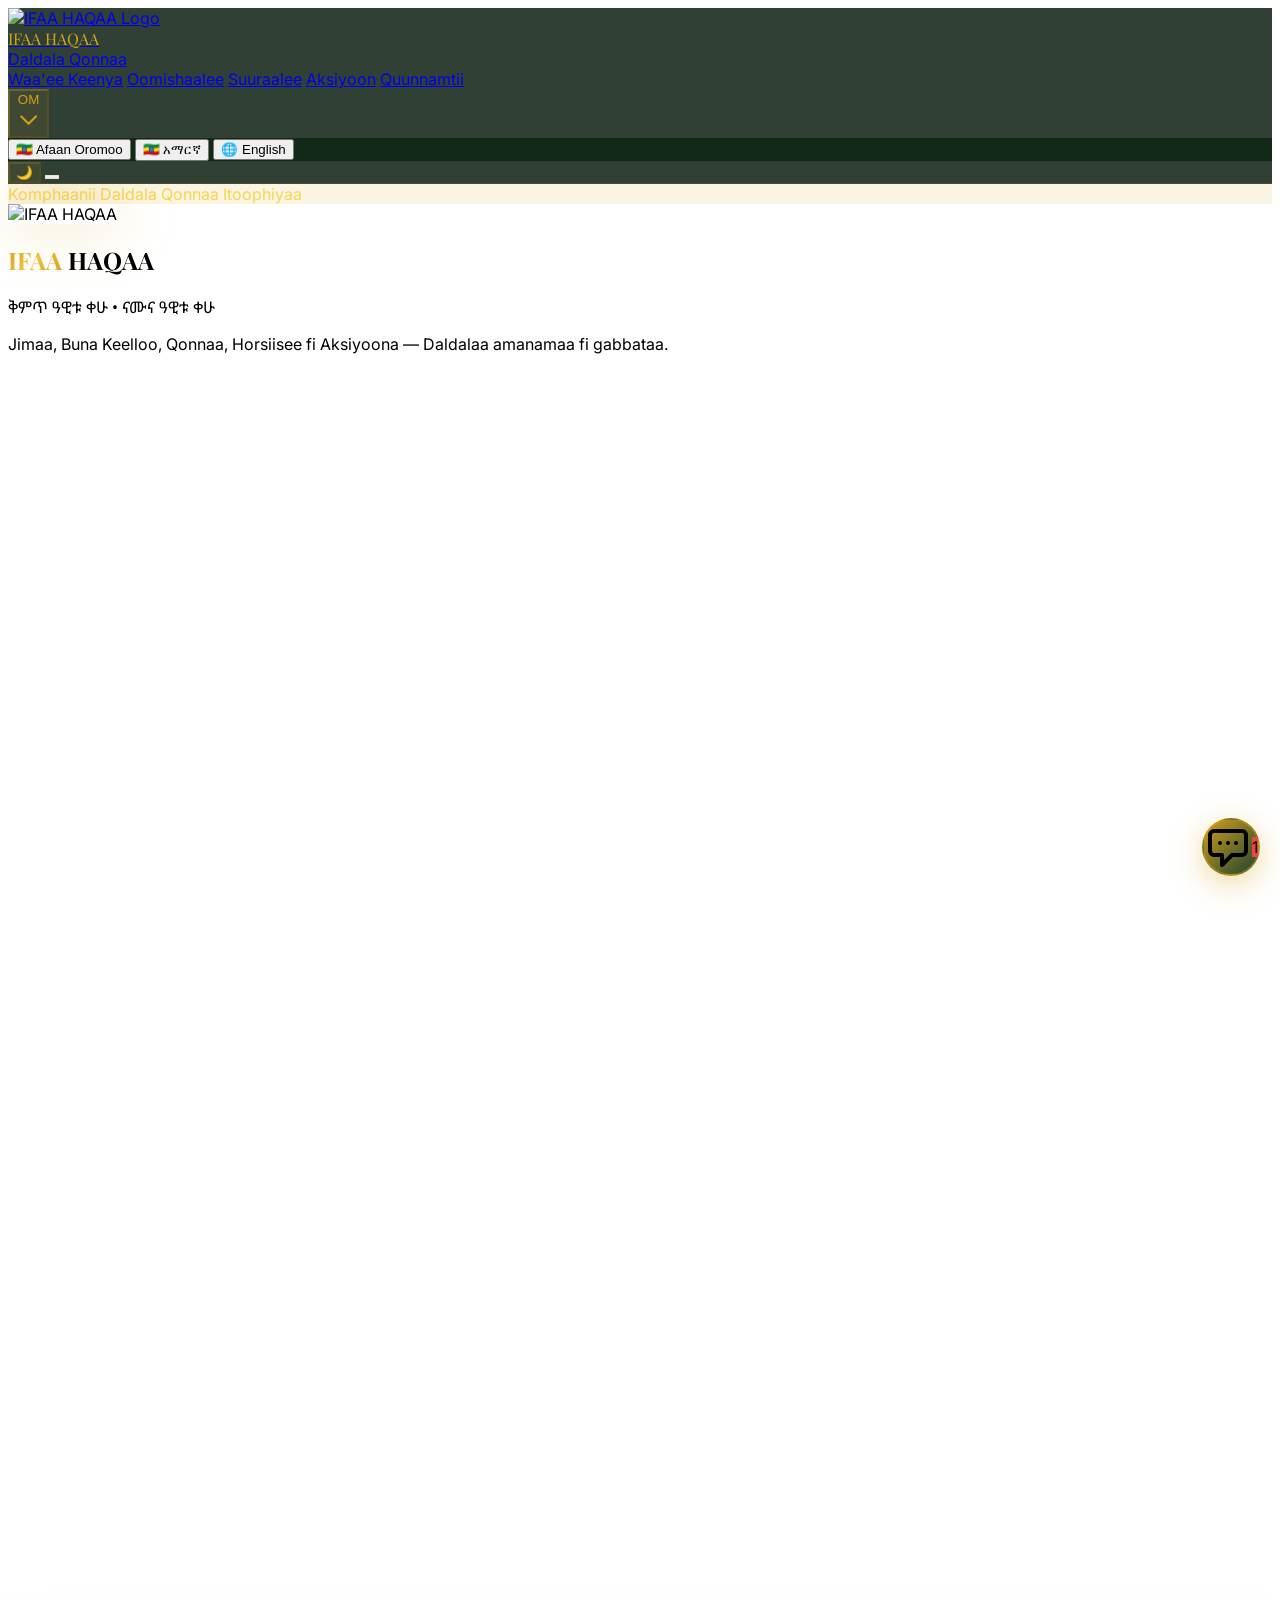
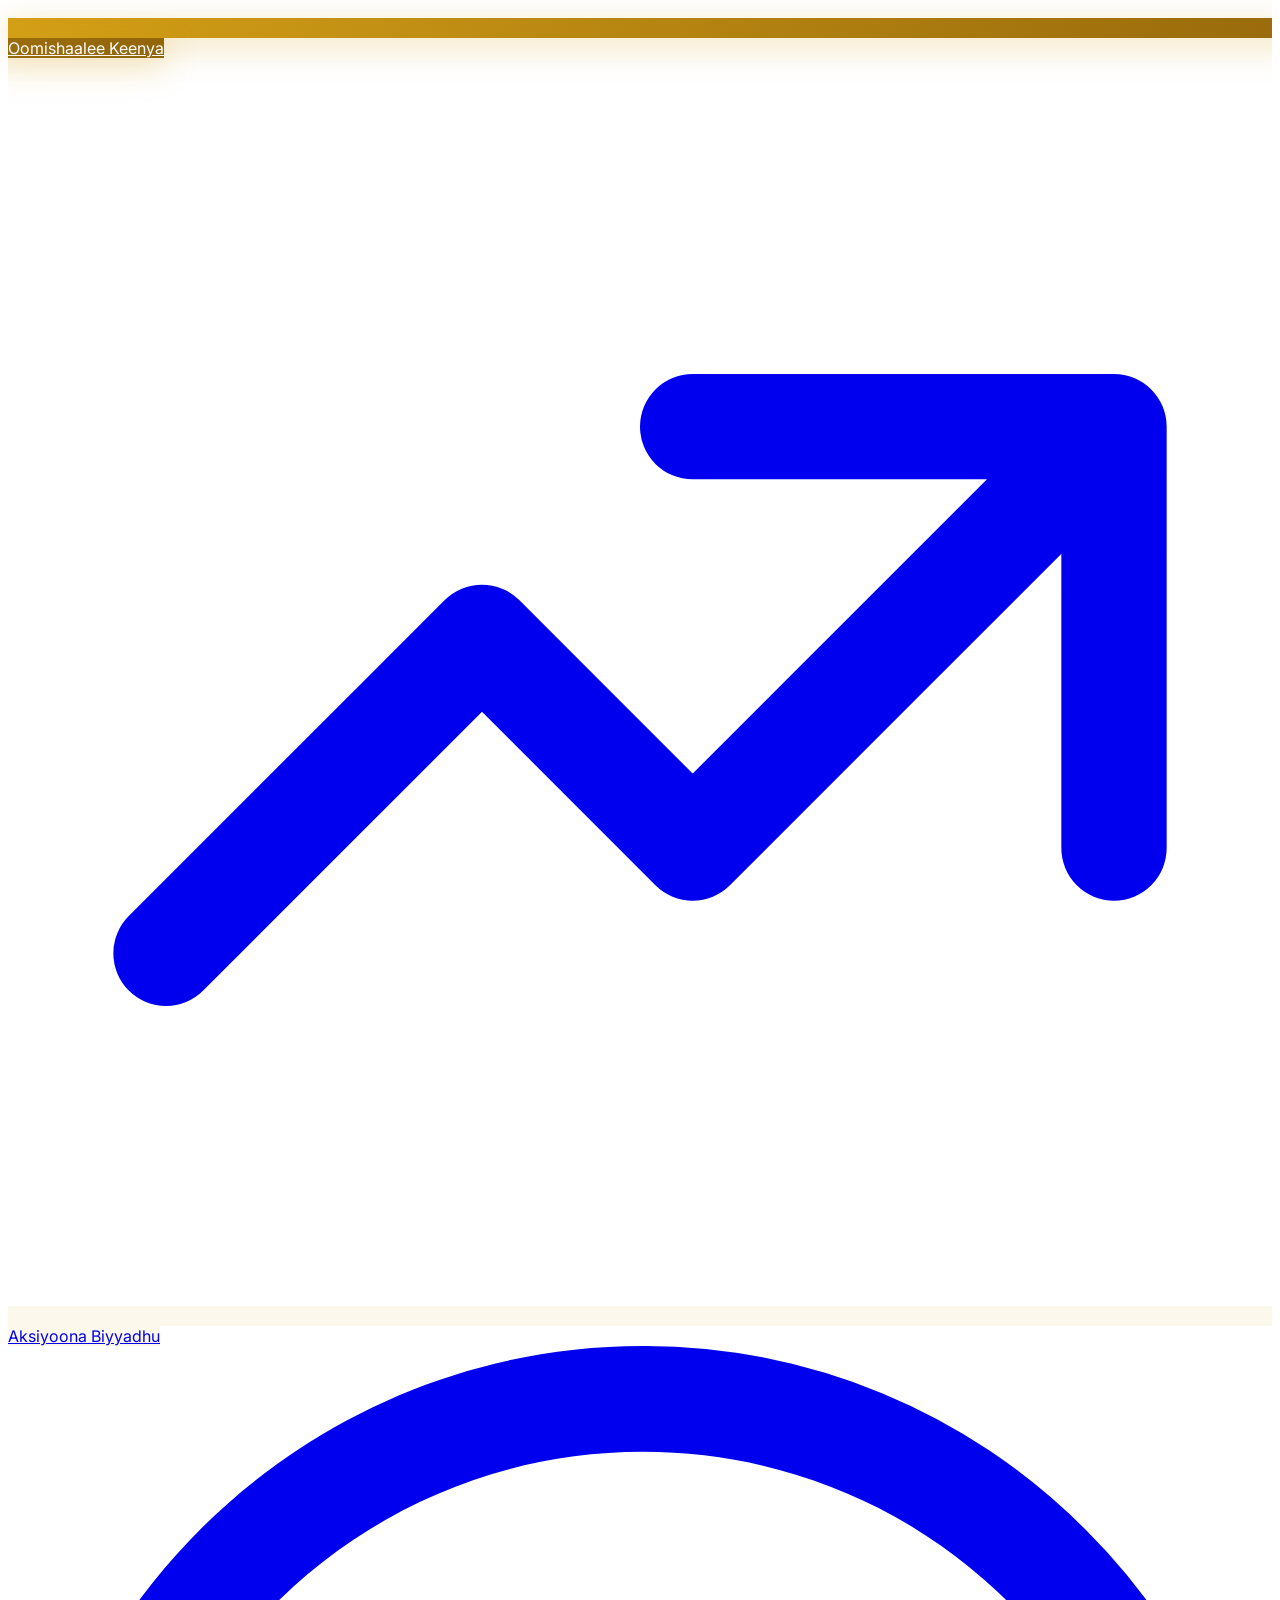
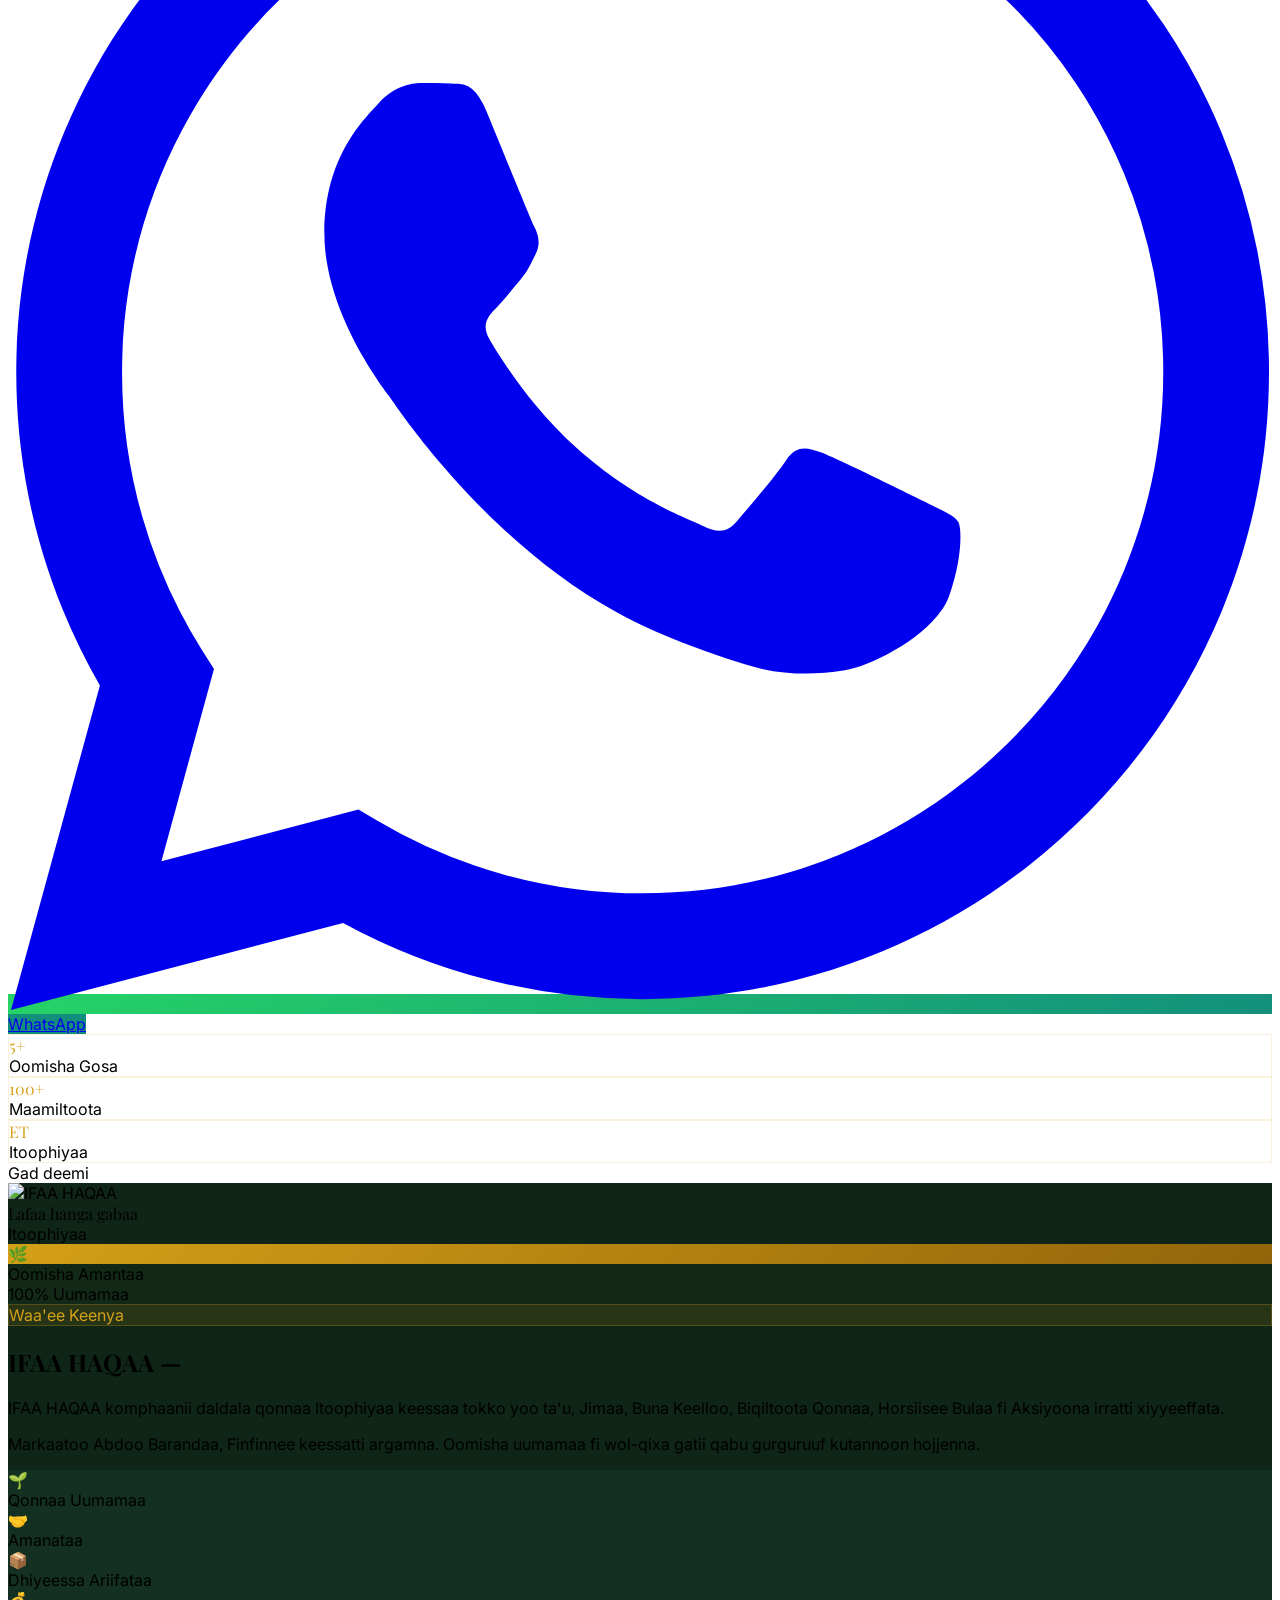
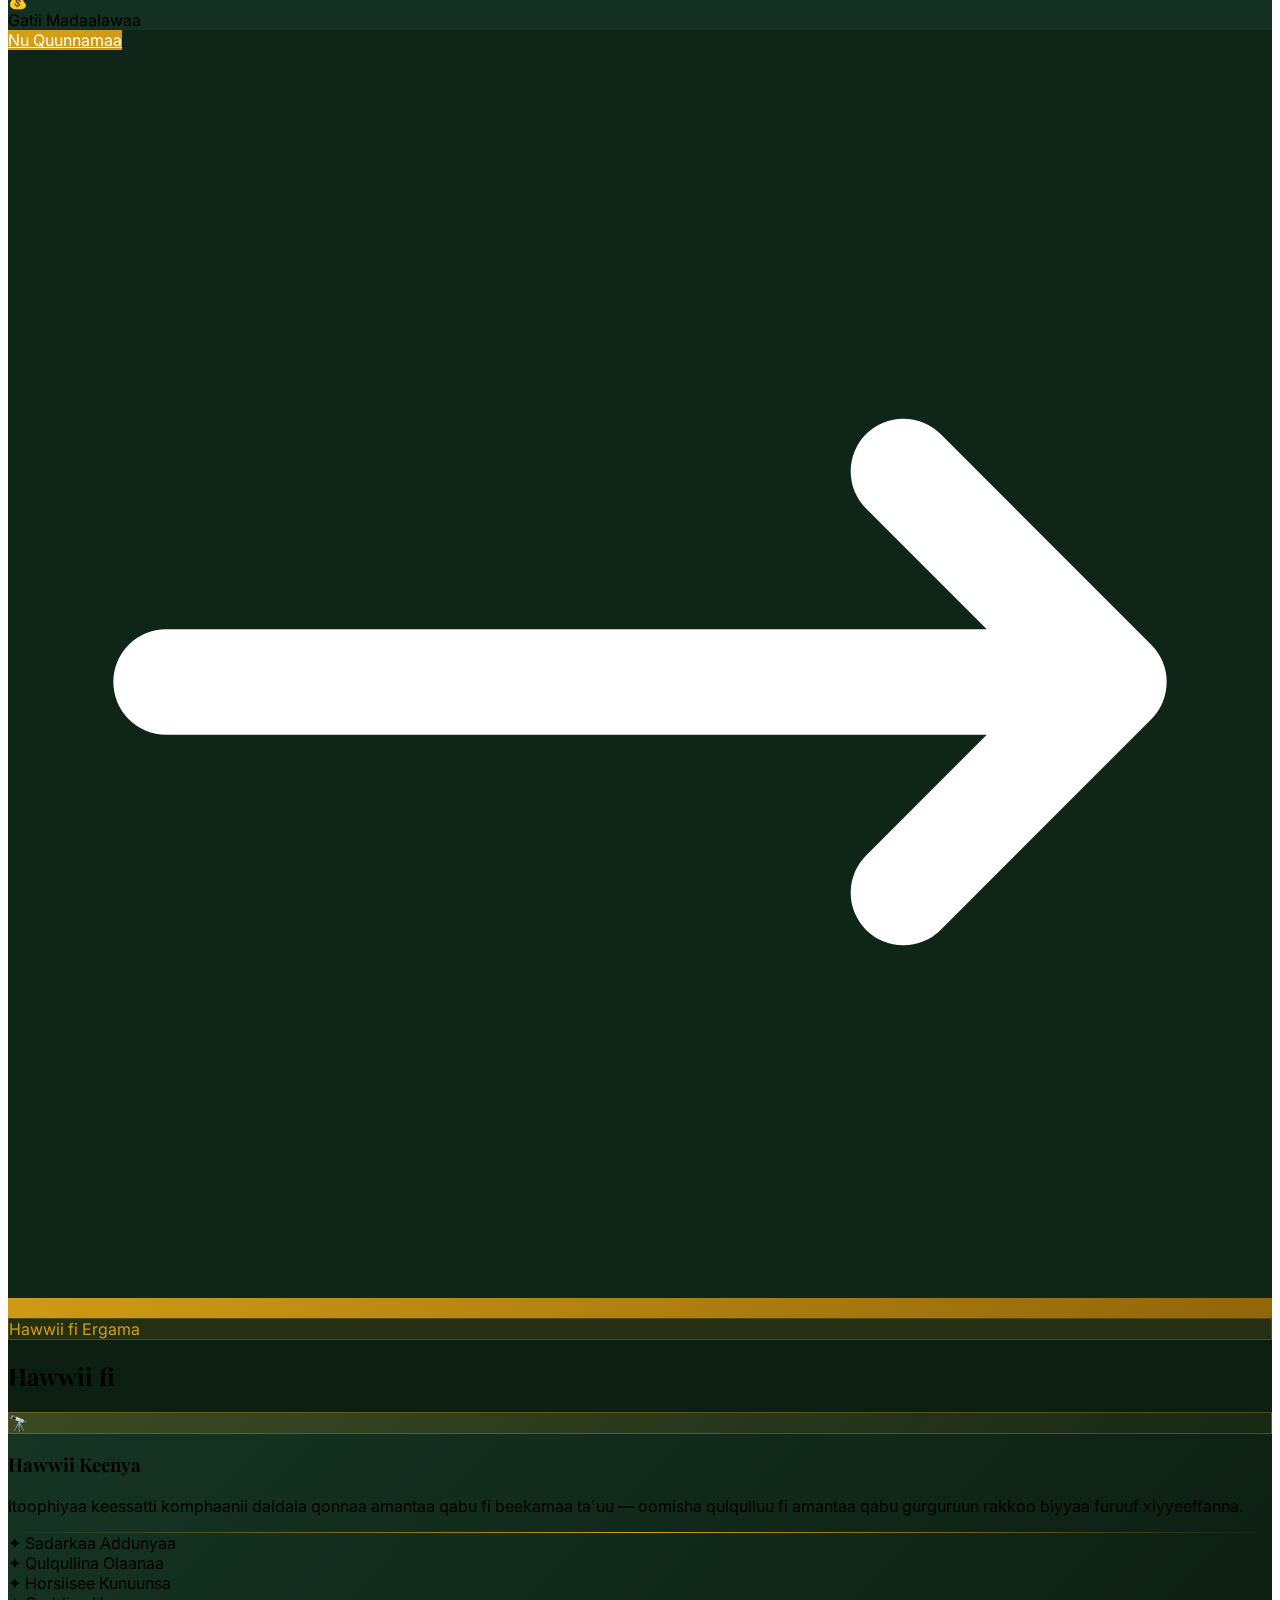
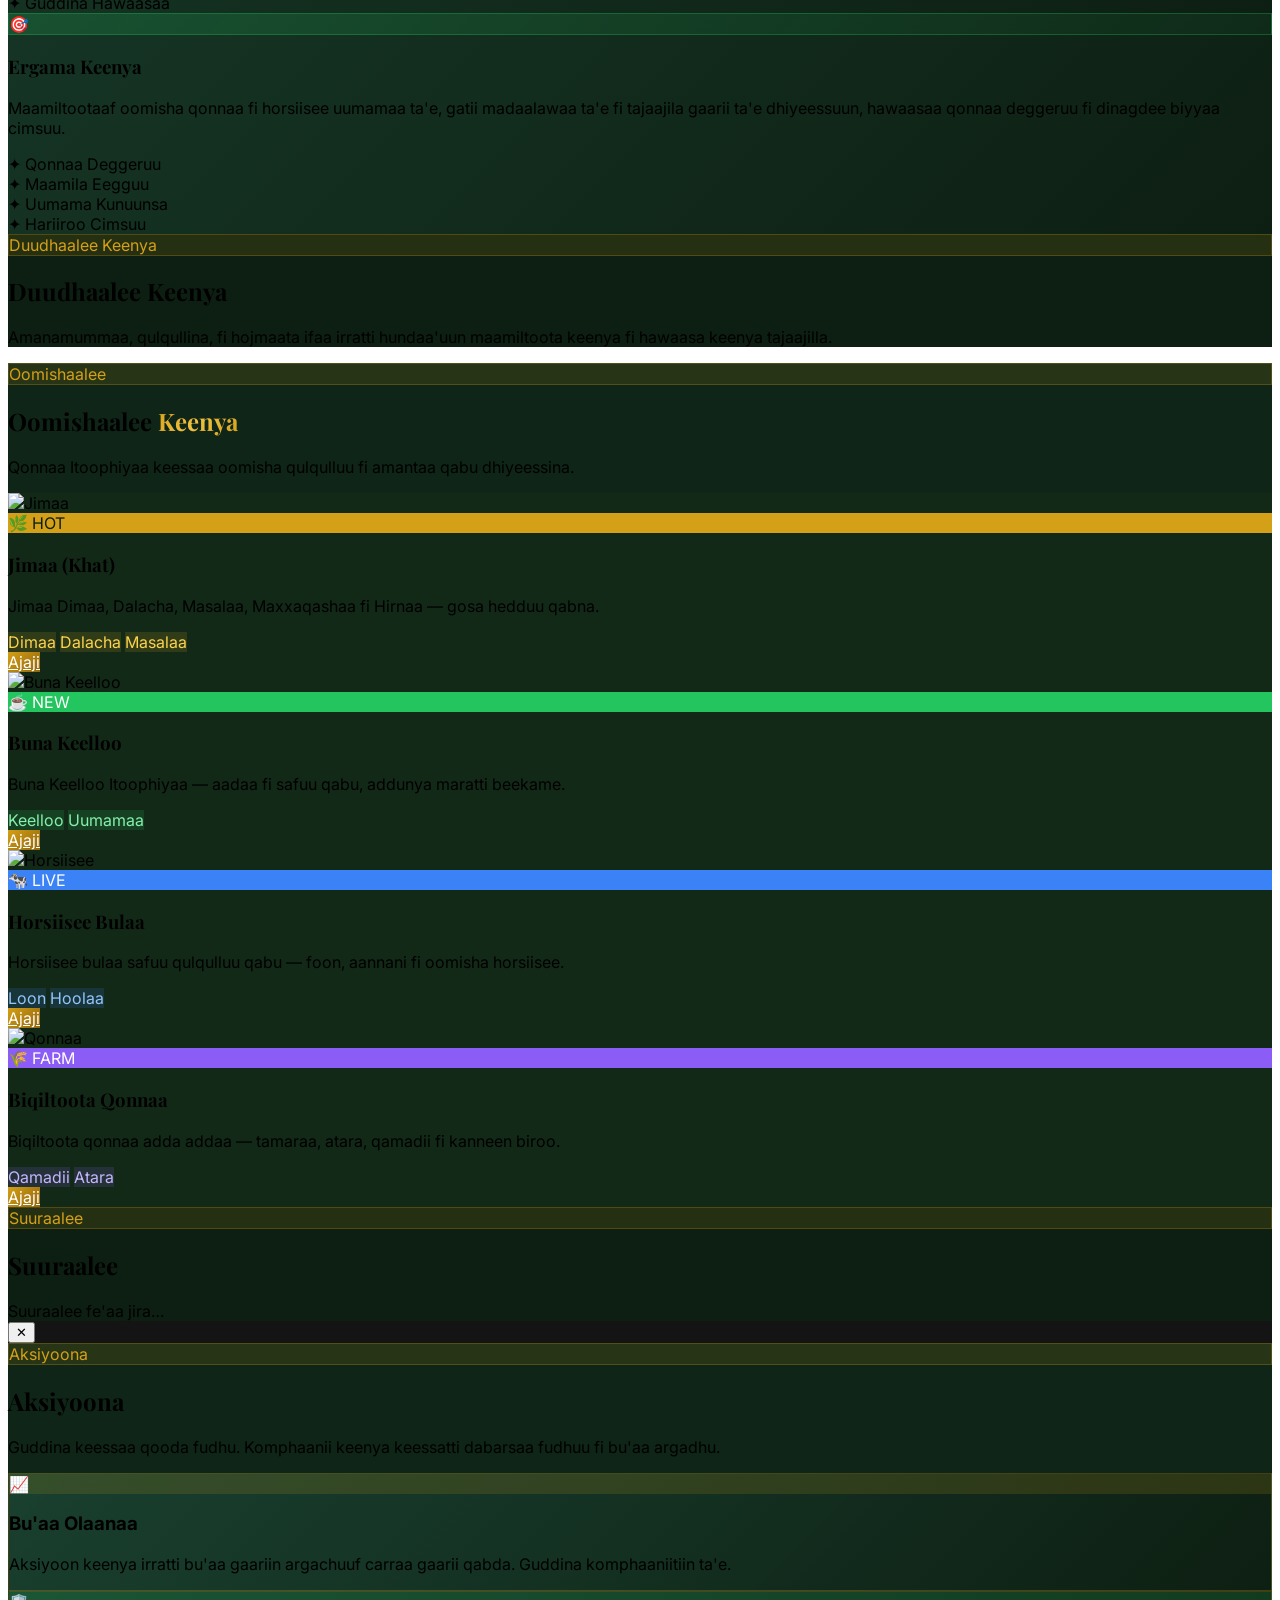
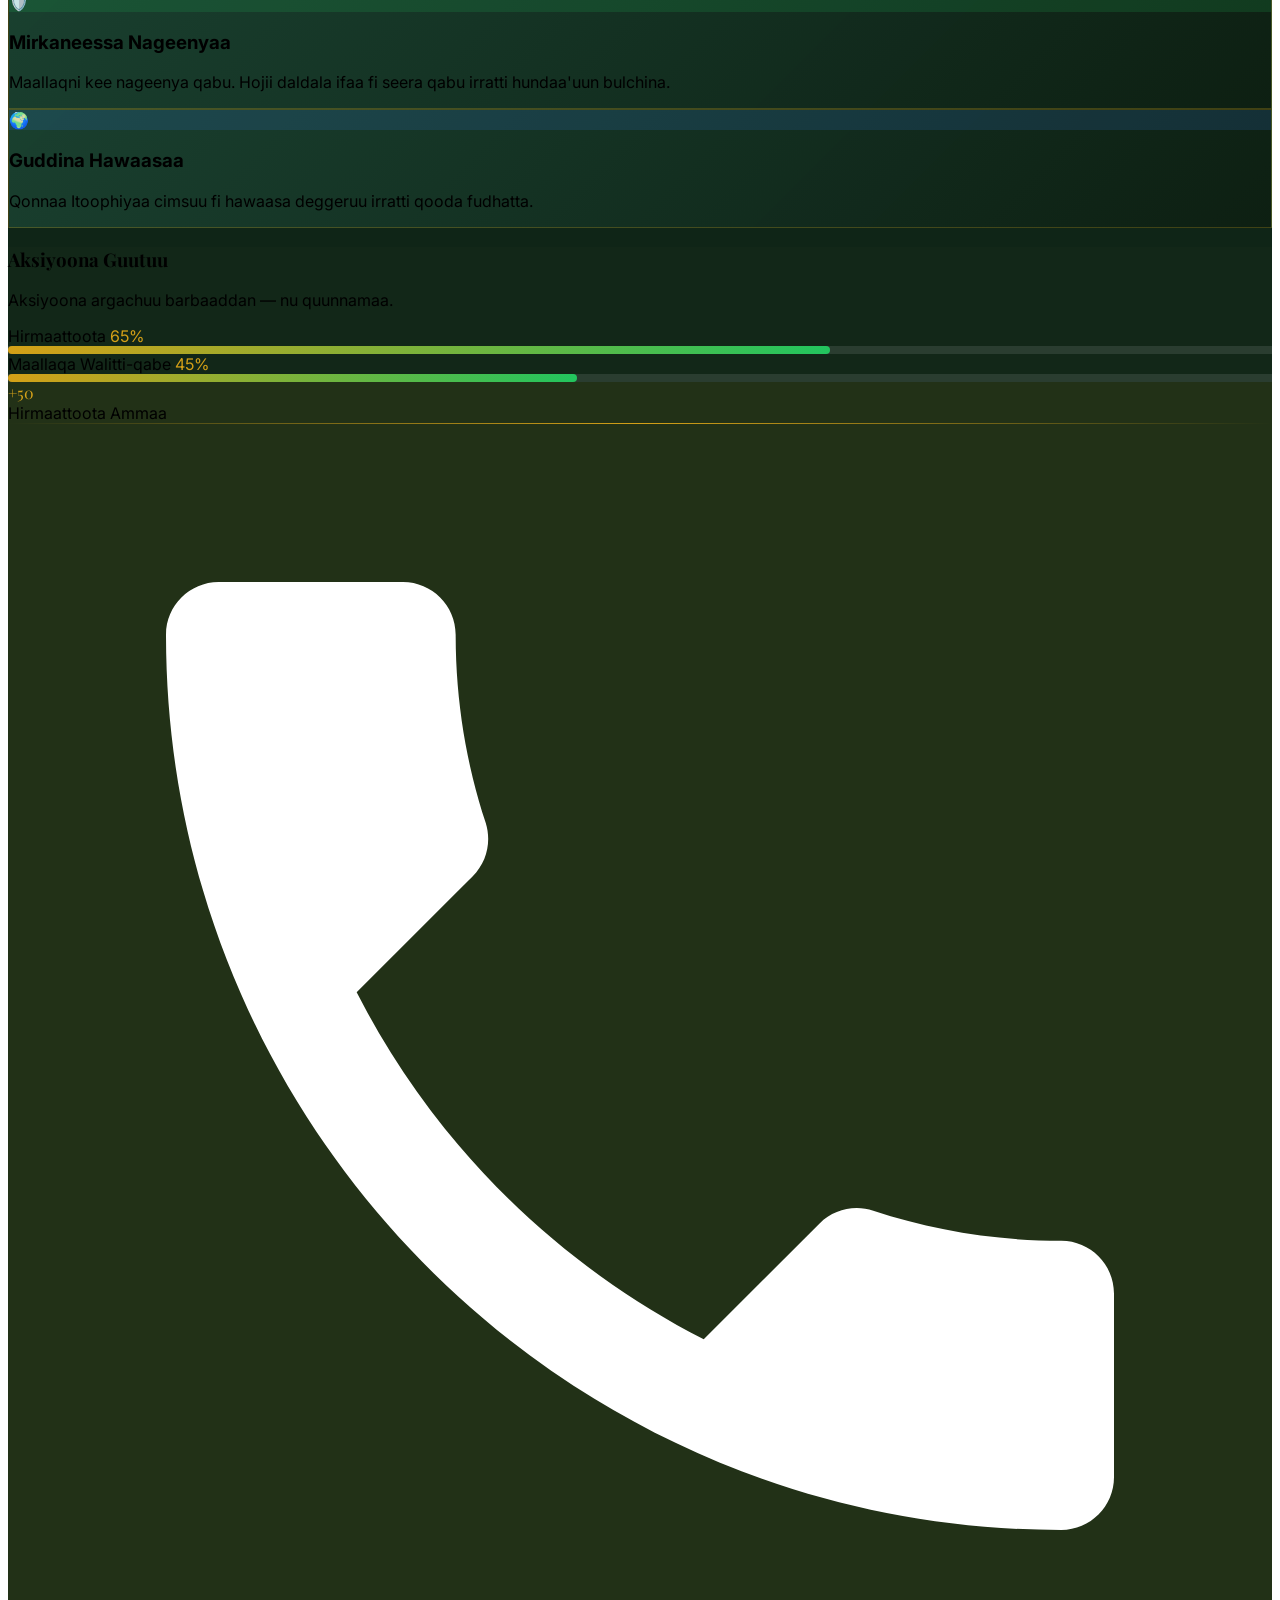
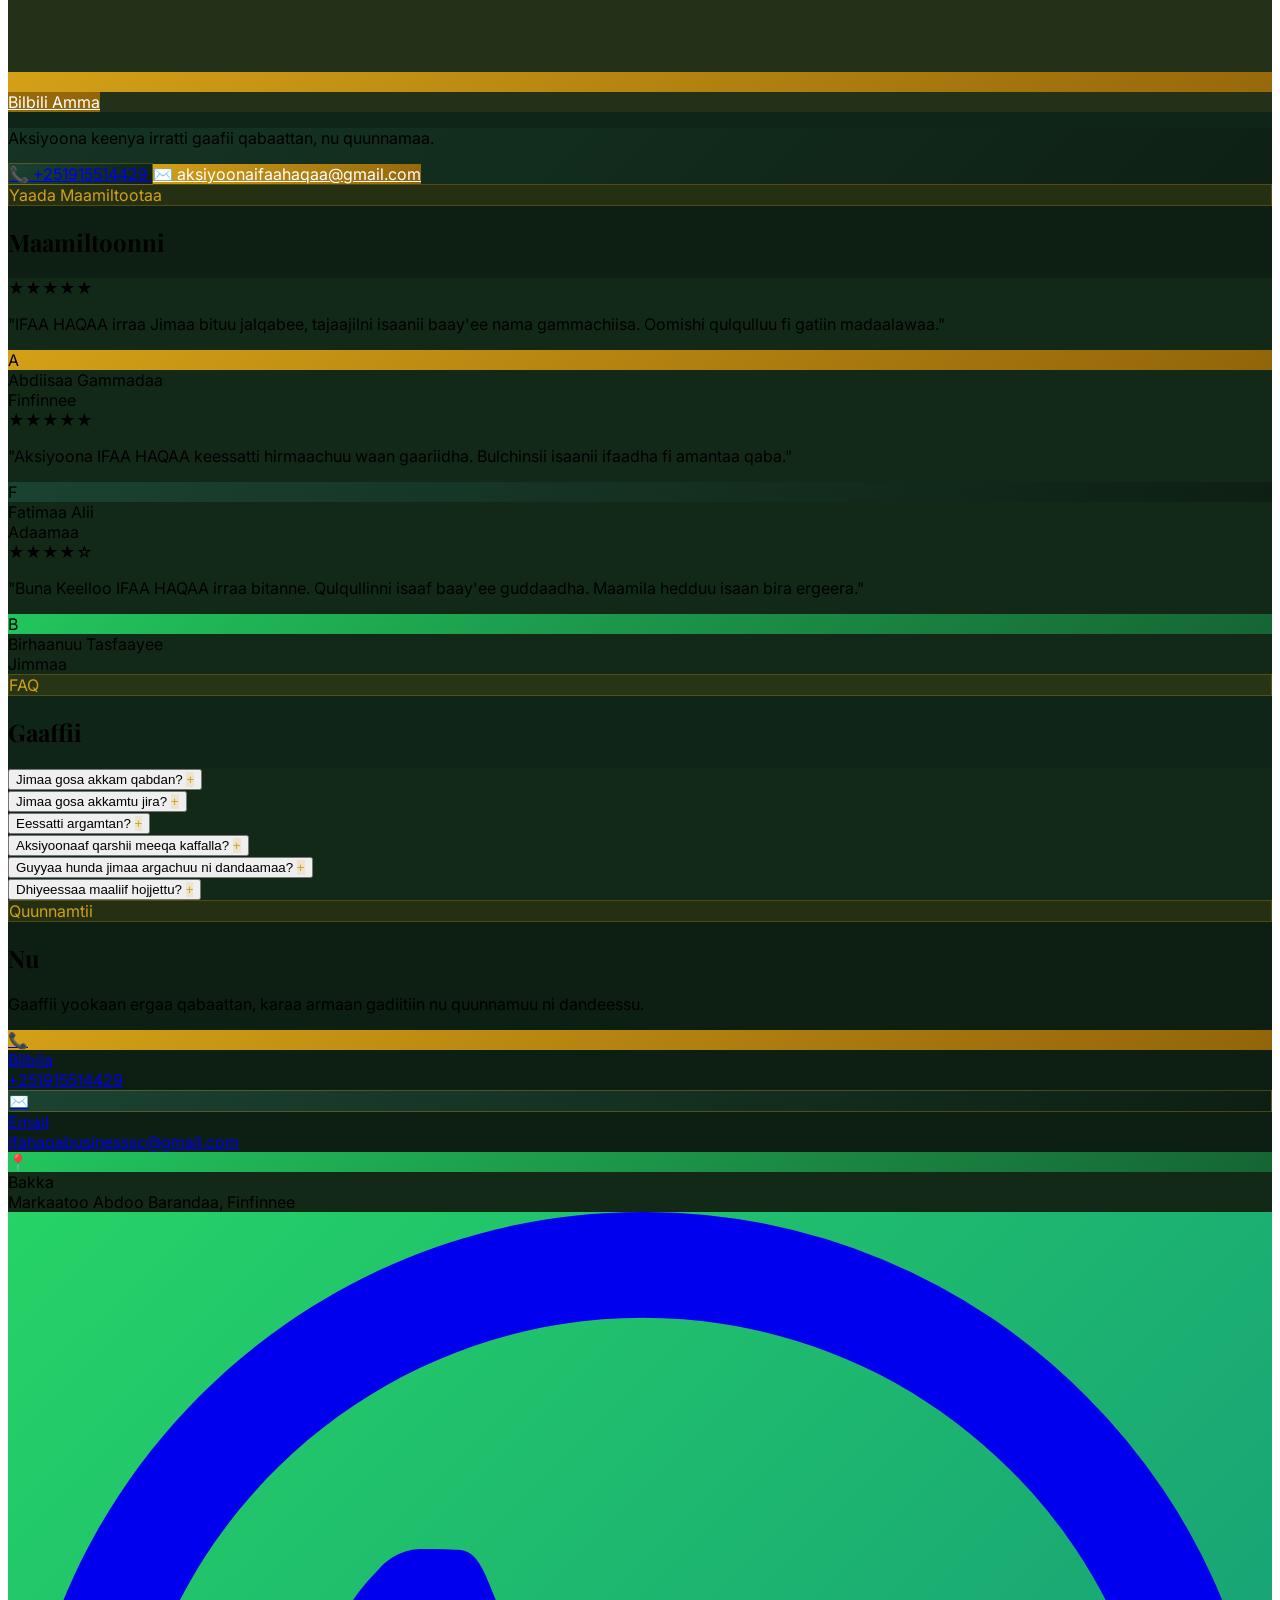
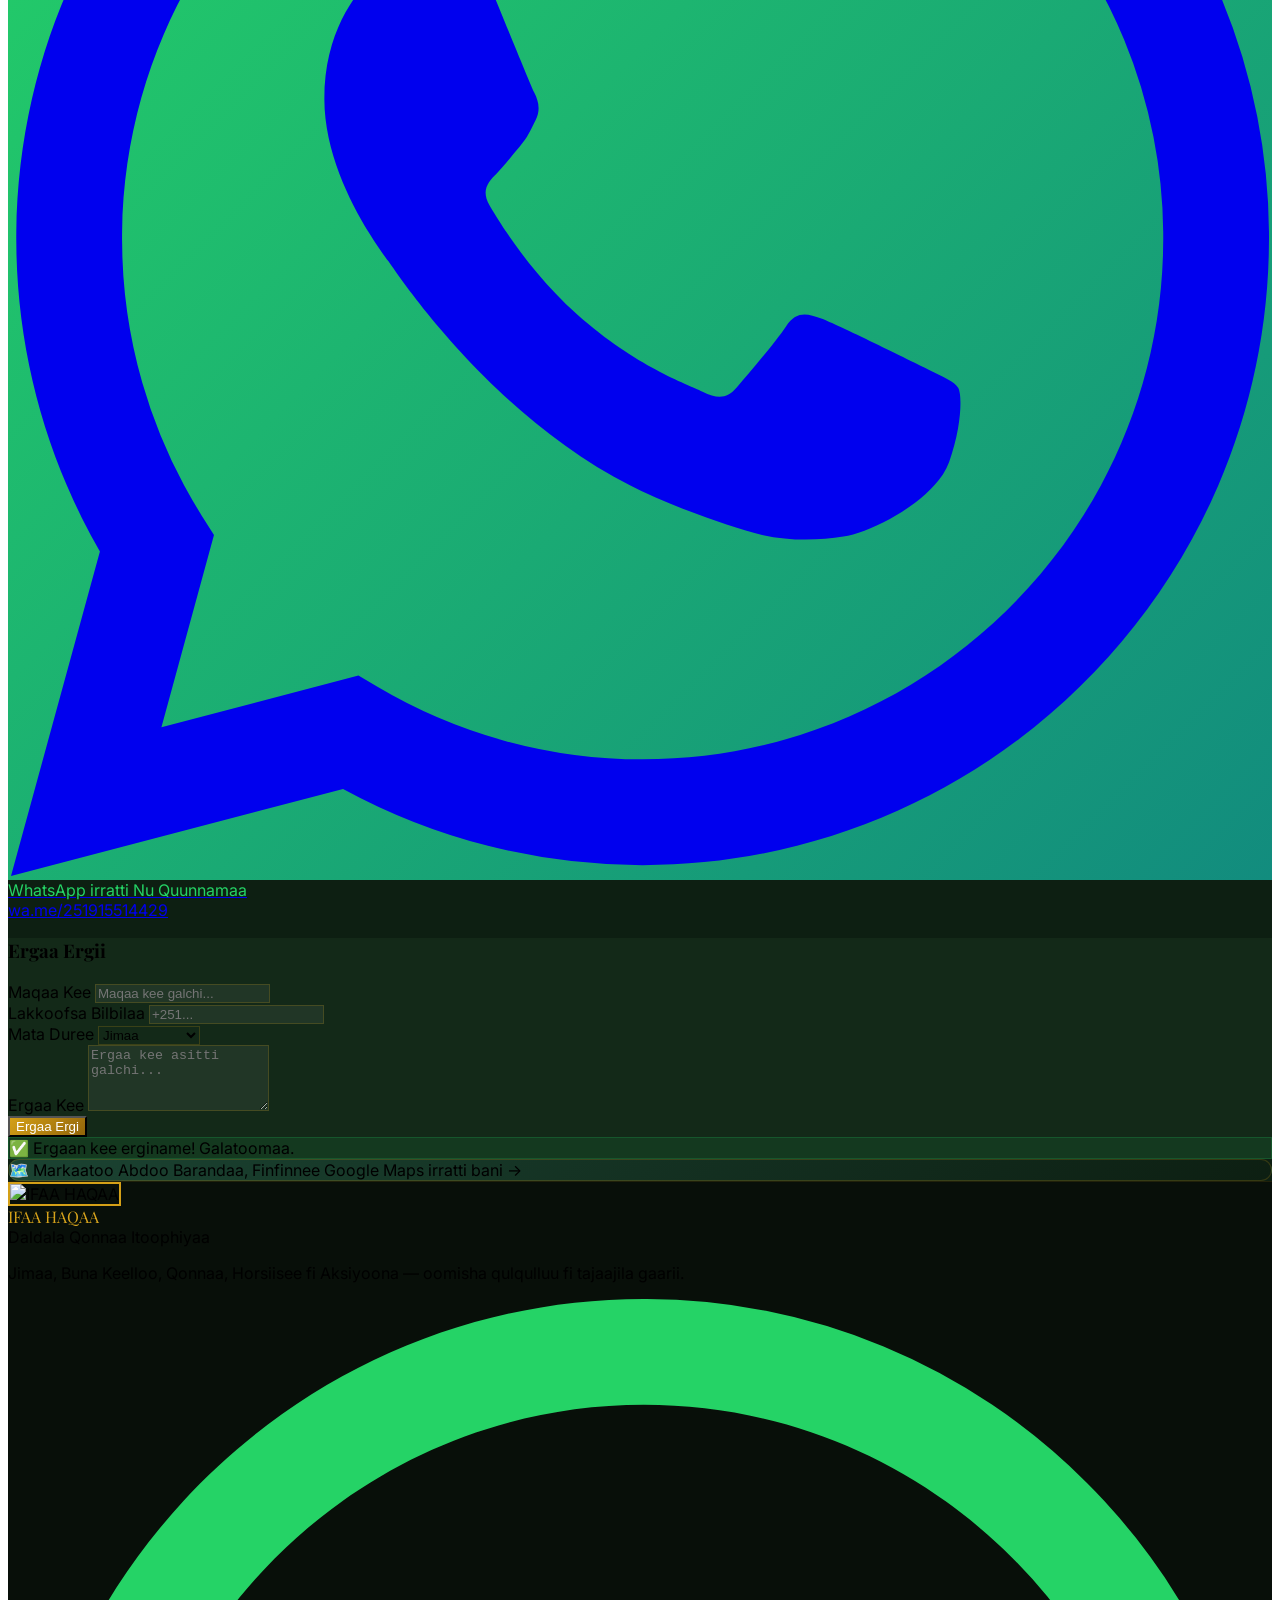
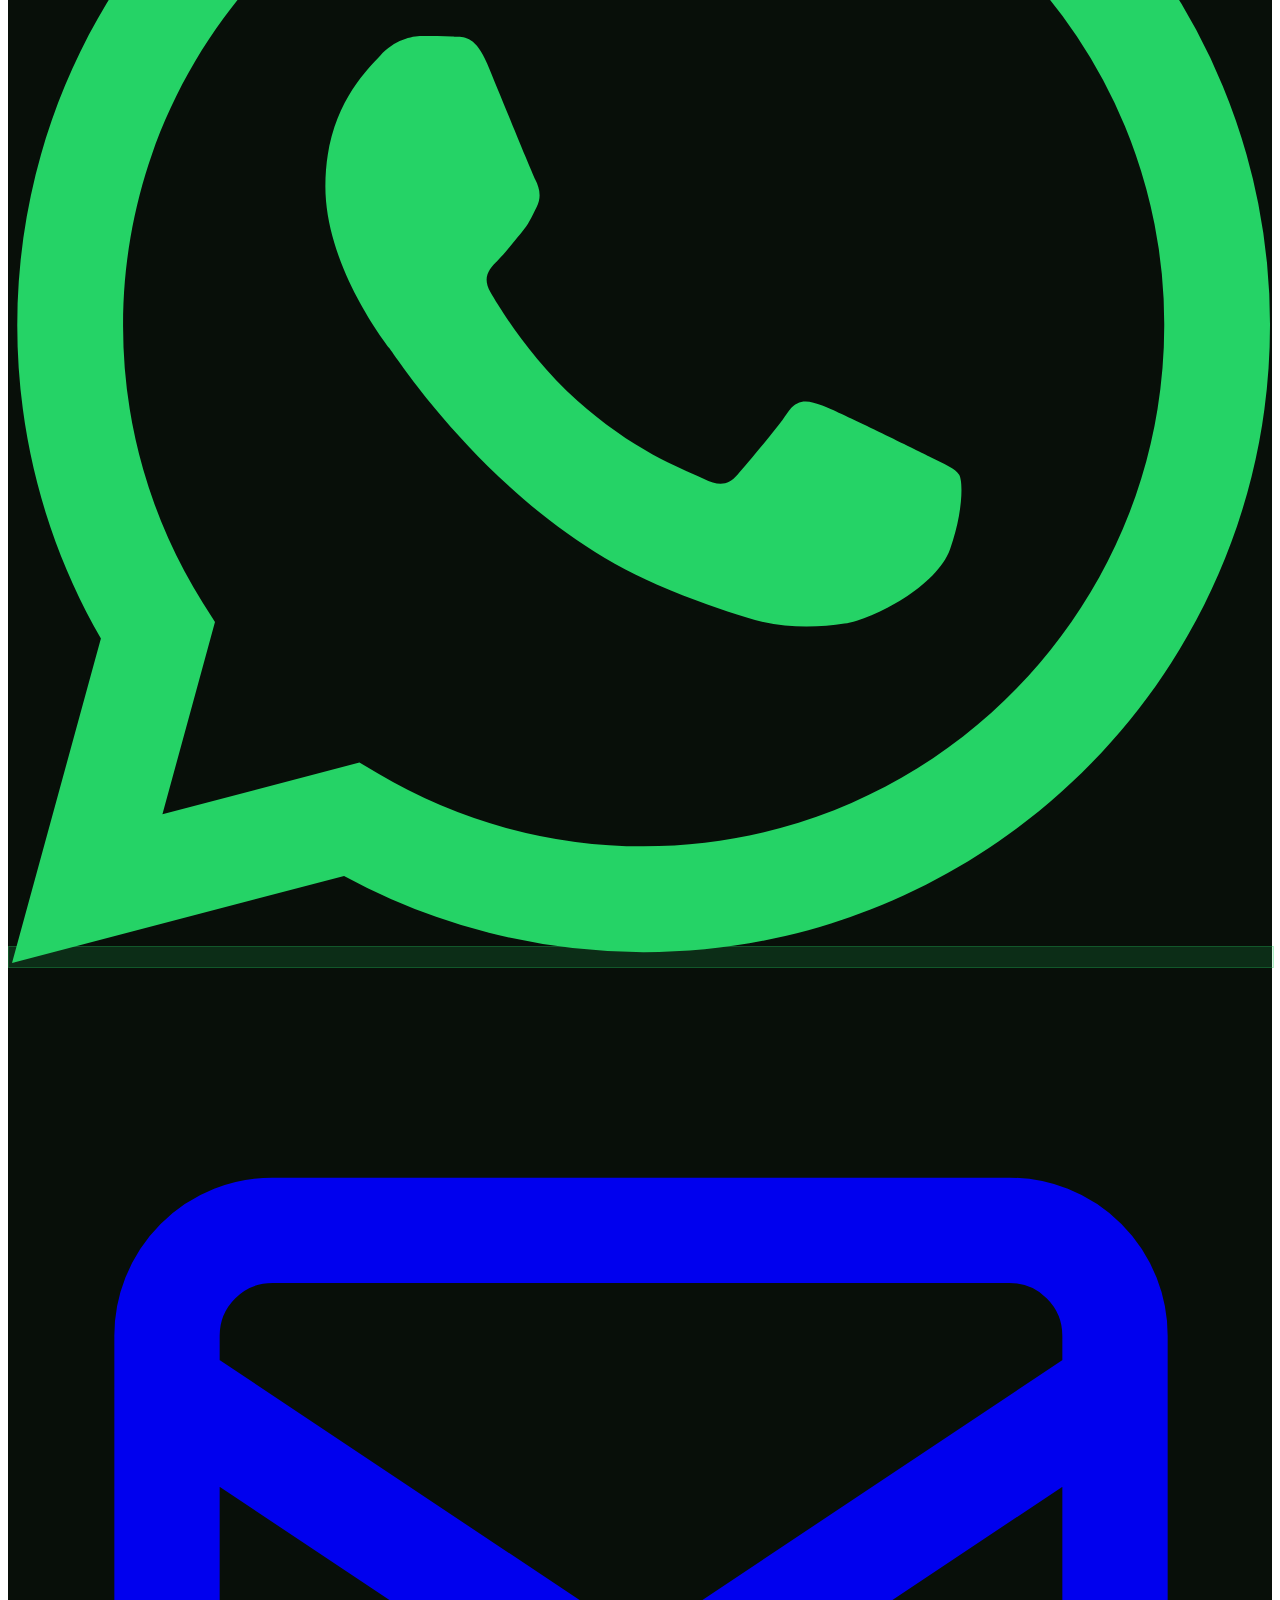
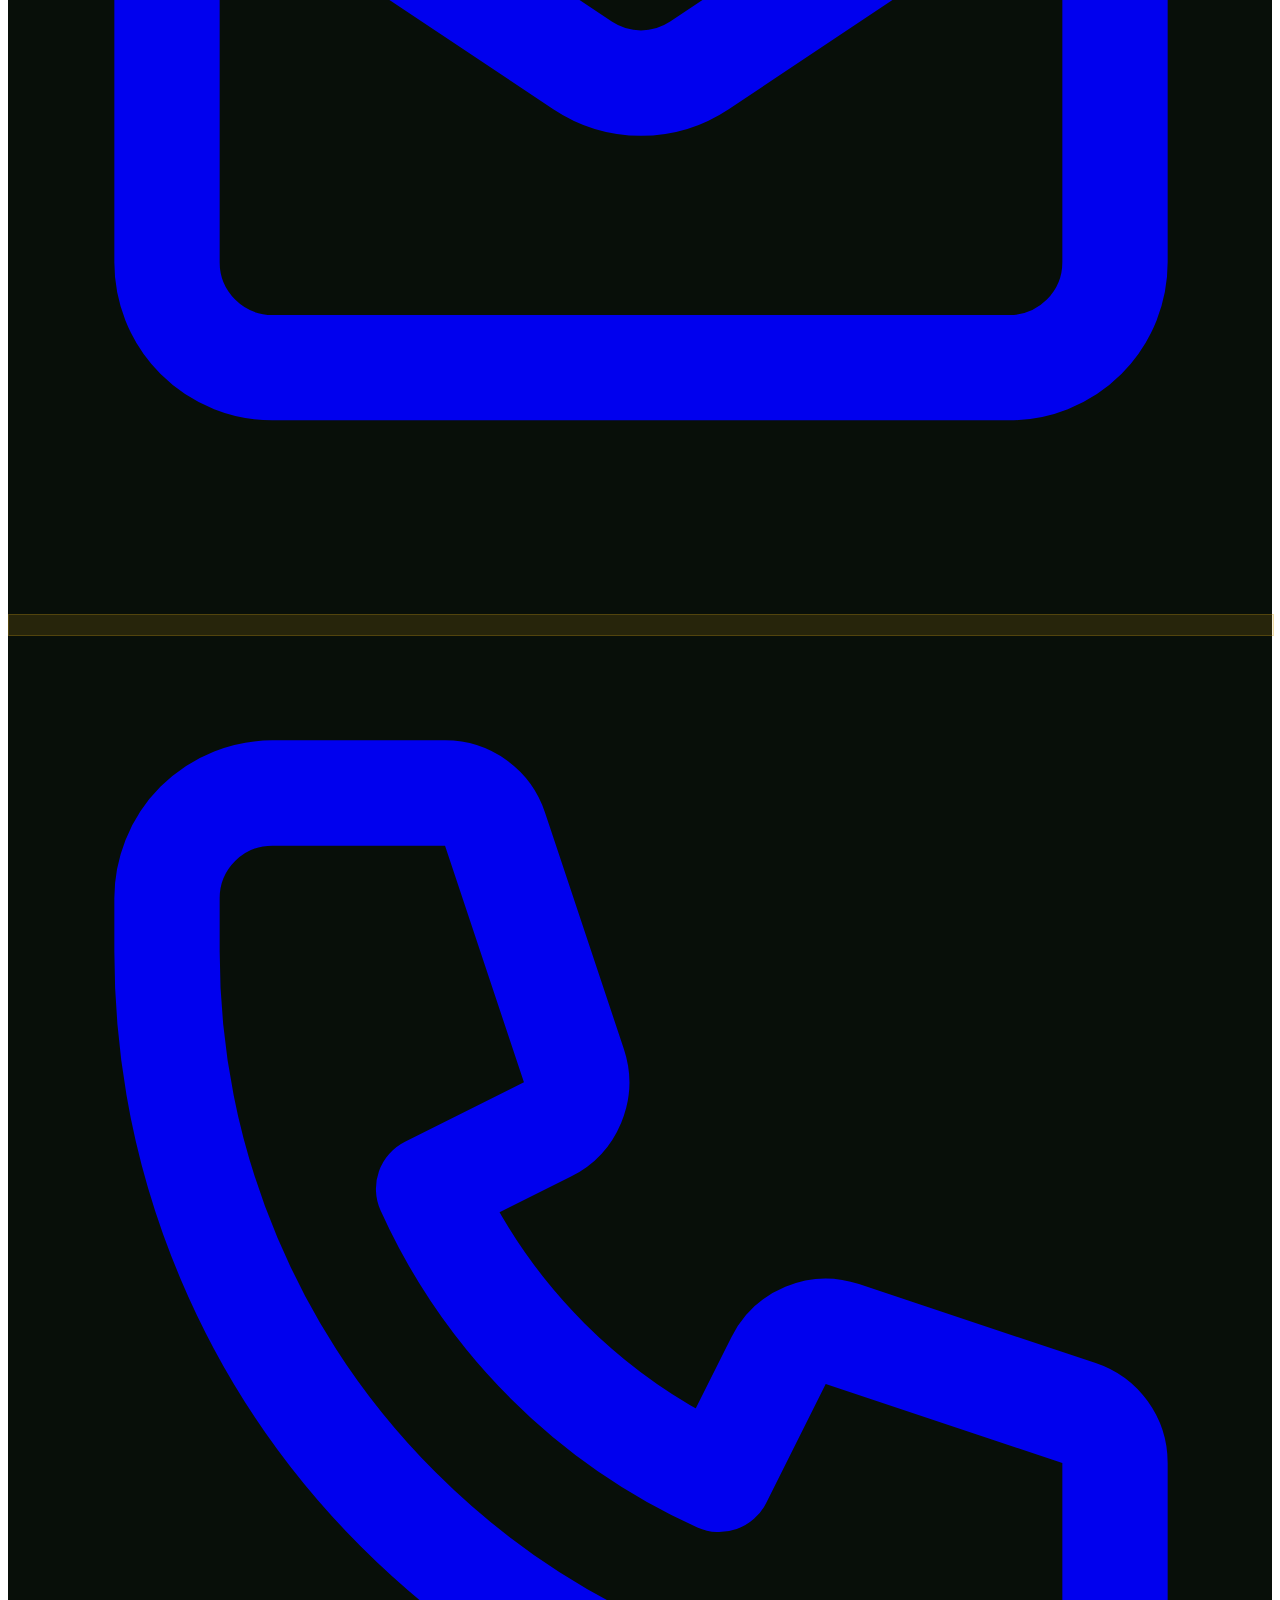
==== commit 93c72e2c: "Update email address in contact section" ====
--- a/index.html
+++ b/index.html
@@ -787,11 +787,11 @@
           </div>
         </a>
         <!-- Email -->
-        <a href="mailto:aksiyoonaifaahaqaa@gmail.com" class="flex items-center gap-5 p-5 rounded-2xl border transition-all hover:scale-[1.02]" style="background:#132918;border-color:rgba(212,160,23,0.2)">
+        <a href="mailto:ifahaqabusinesssc@gmail.com" class="flex items-center gap-5 p-5 rounded-2xl border transition-all hover:scale-[1.02]" style="background:#132918;border-color:rgba(212,160,23,0.2)">
           <div class="w-12 h-12 rounded-xl flex items-center justify-center text-xl flex-shrink-0" style="background:linear-gradient(135deg,#1B4332,#0D1F12);border:1px solid rgba(212,160,23,0.3)">✉️</div>
           <div>
             <div class="text-xs text-green-400 mb-0.5" data-i18n="contact.email">Email</div>
-            <div class="font-bold text-white text-sm break-all">aksiyoonaifaahaqaa@gmail.com</div>
+            <div class="font-bold text-white text-sm break-all">ifahaqabusinesssc@gmail.com</div>
           </div>
         </a>
         <!-- Location -->
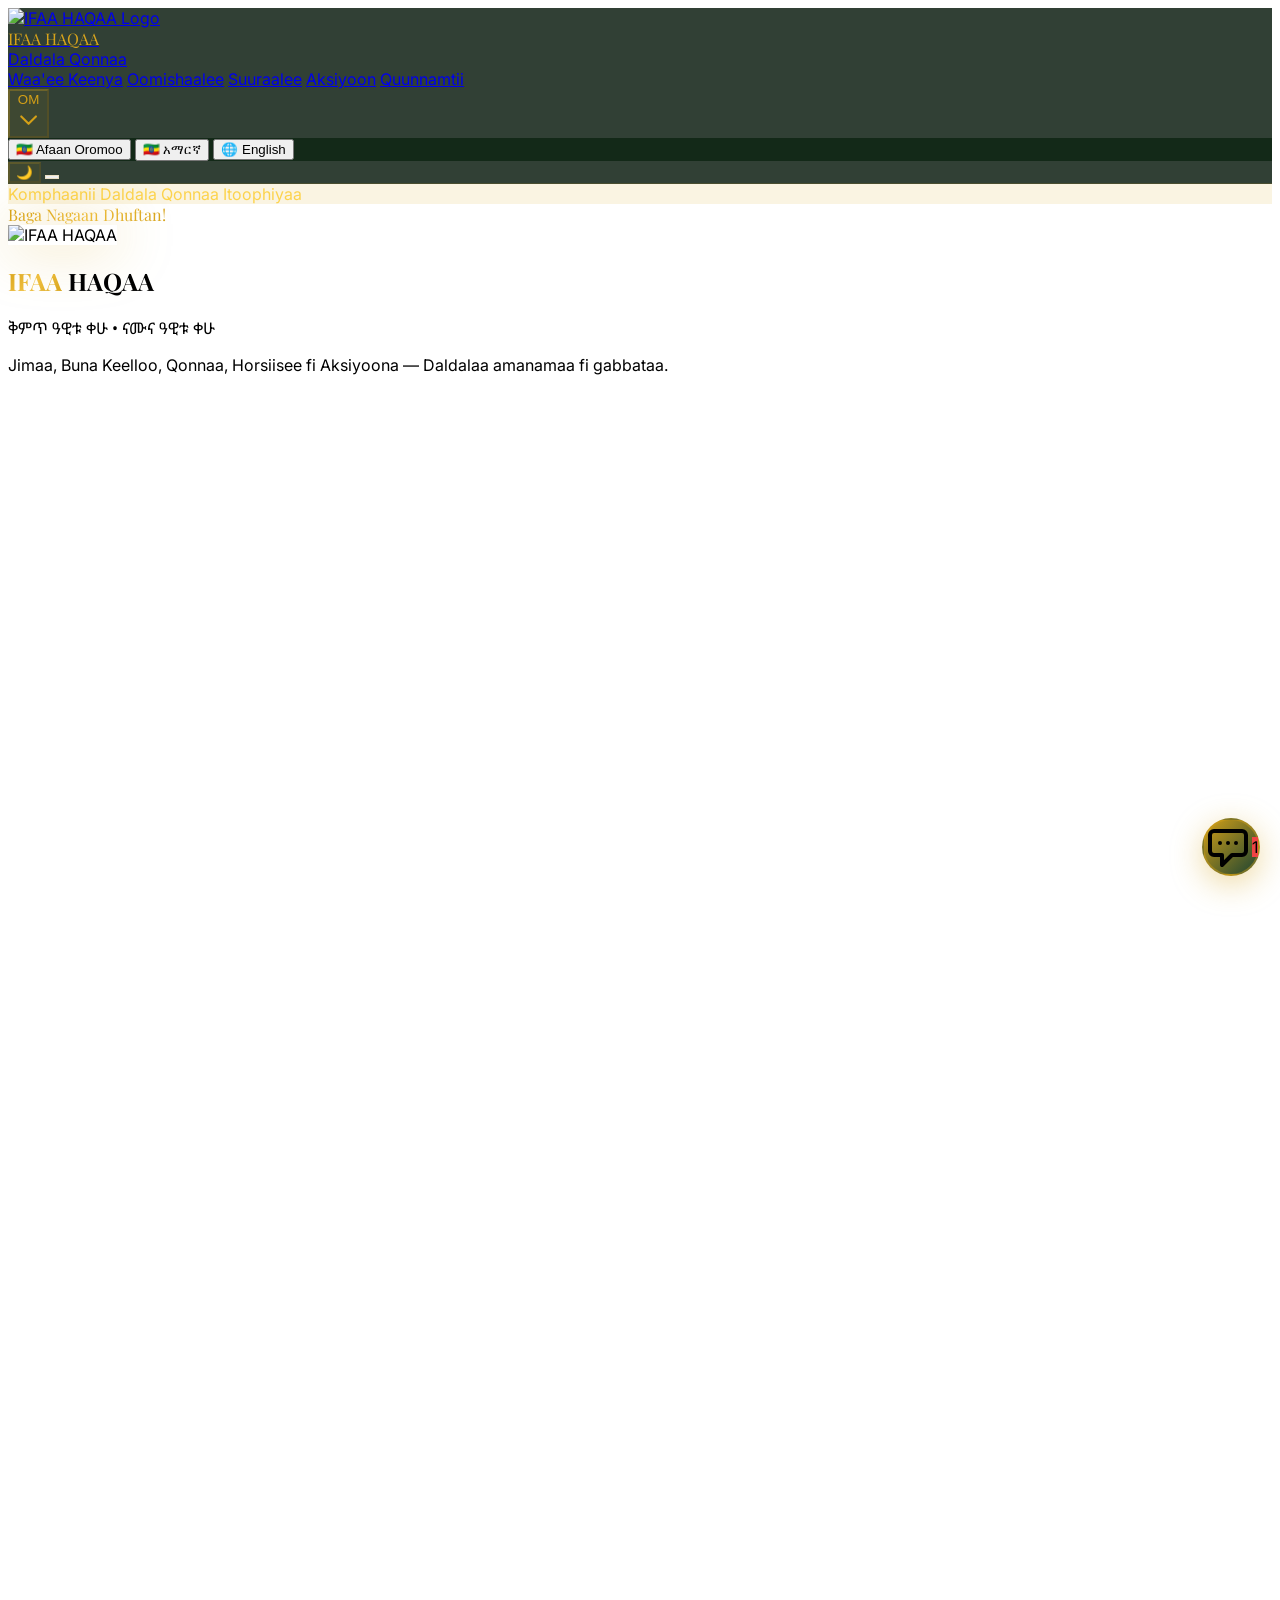
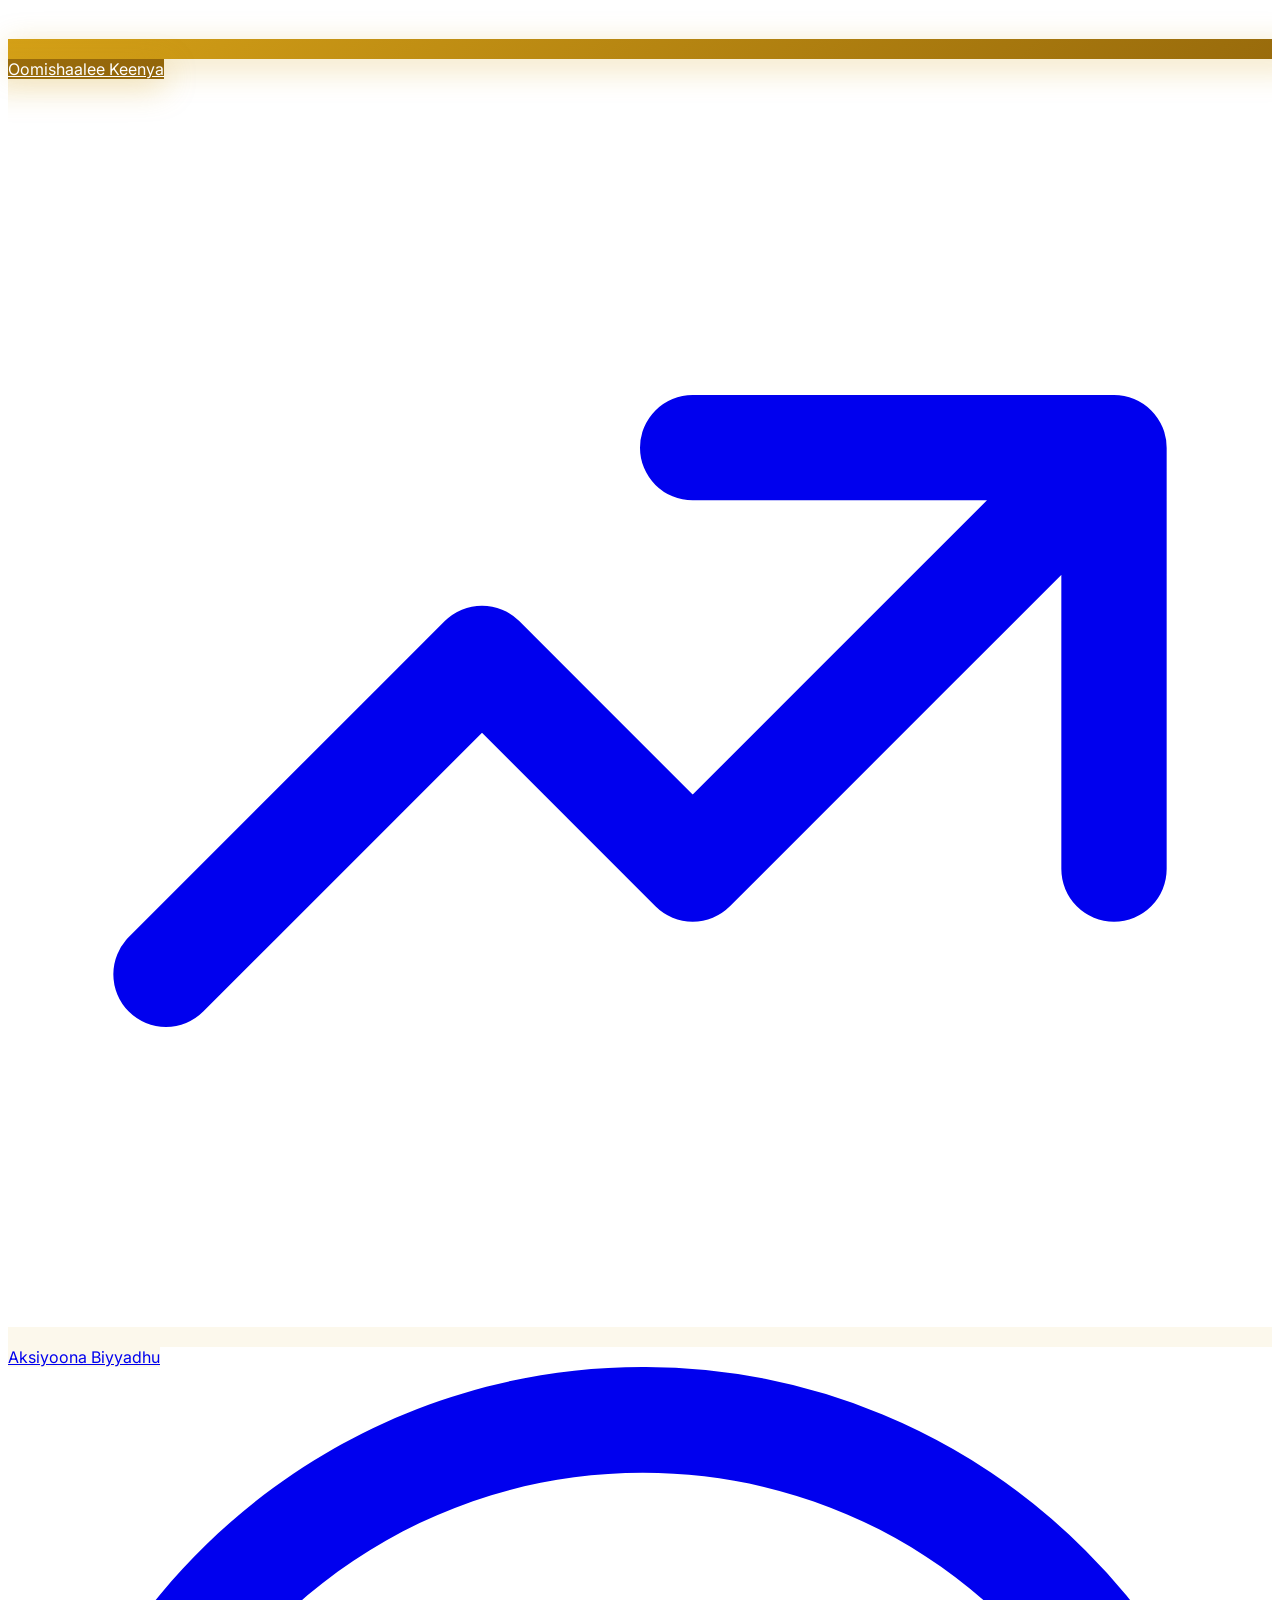
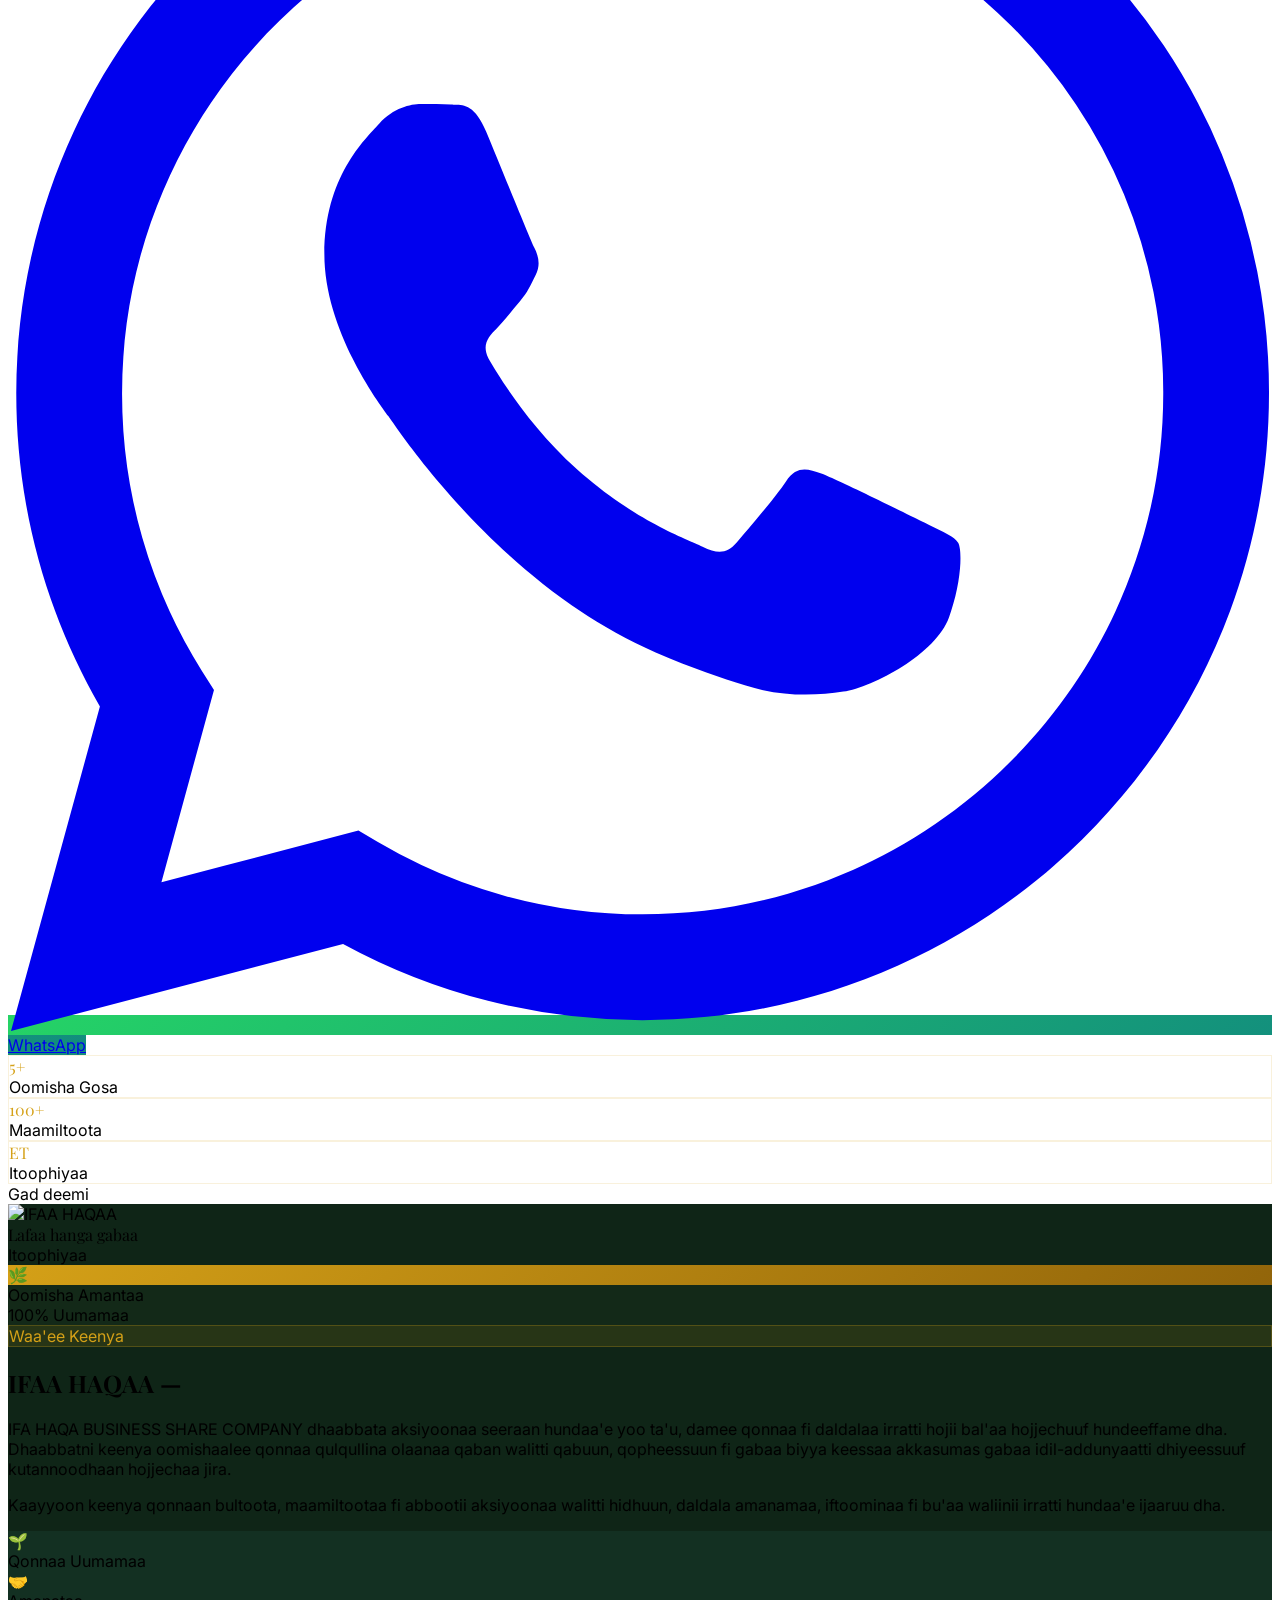
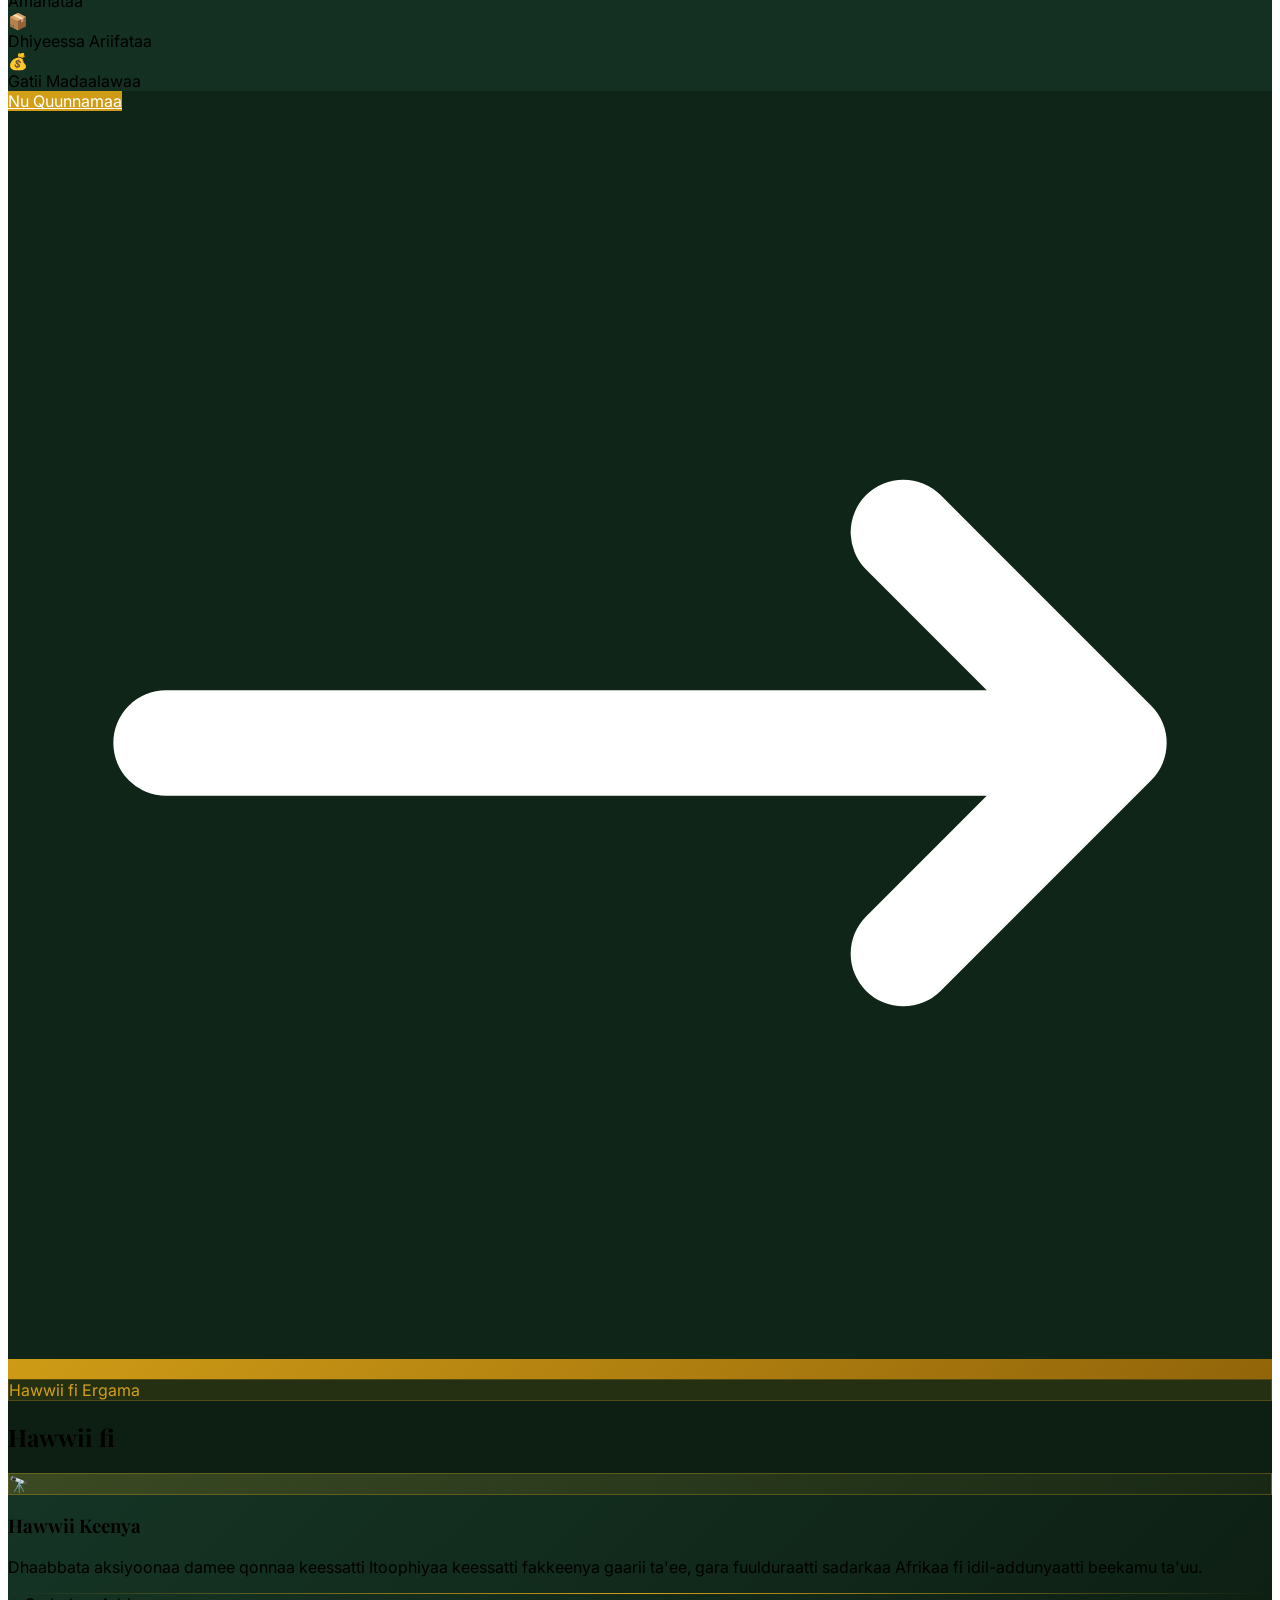
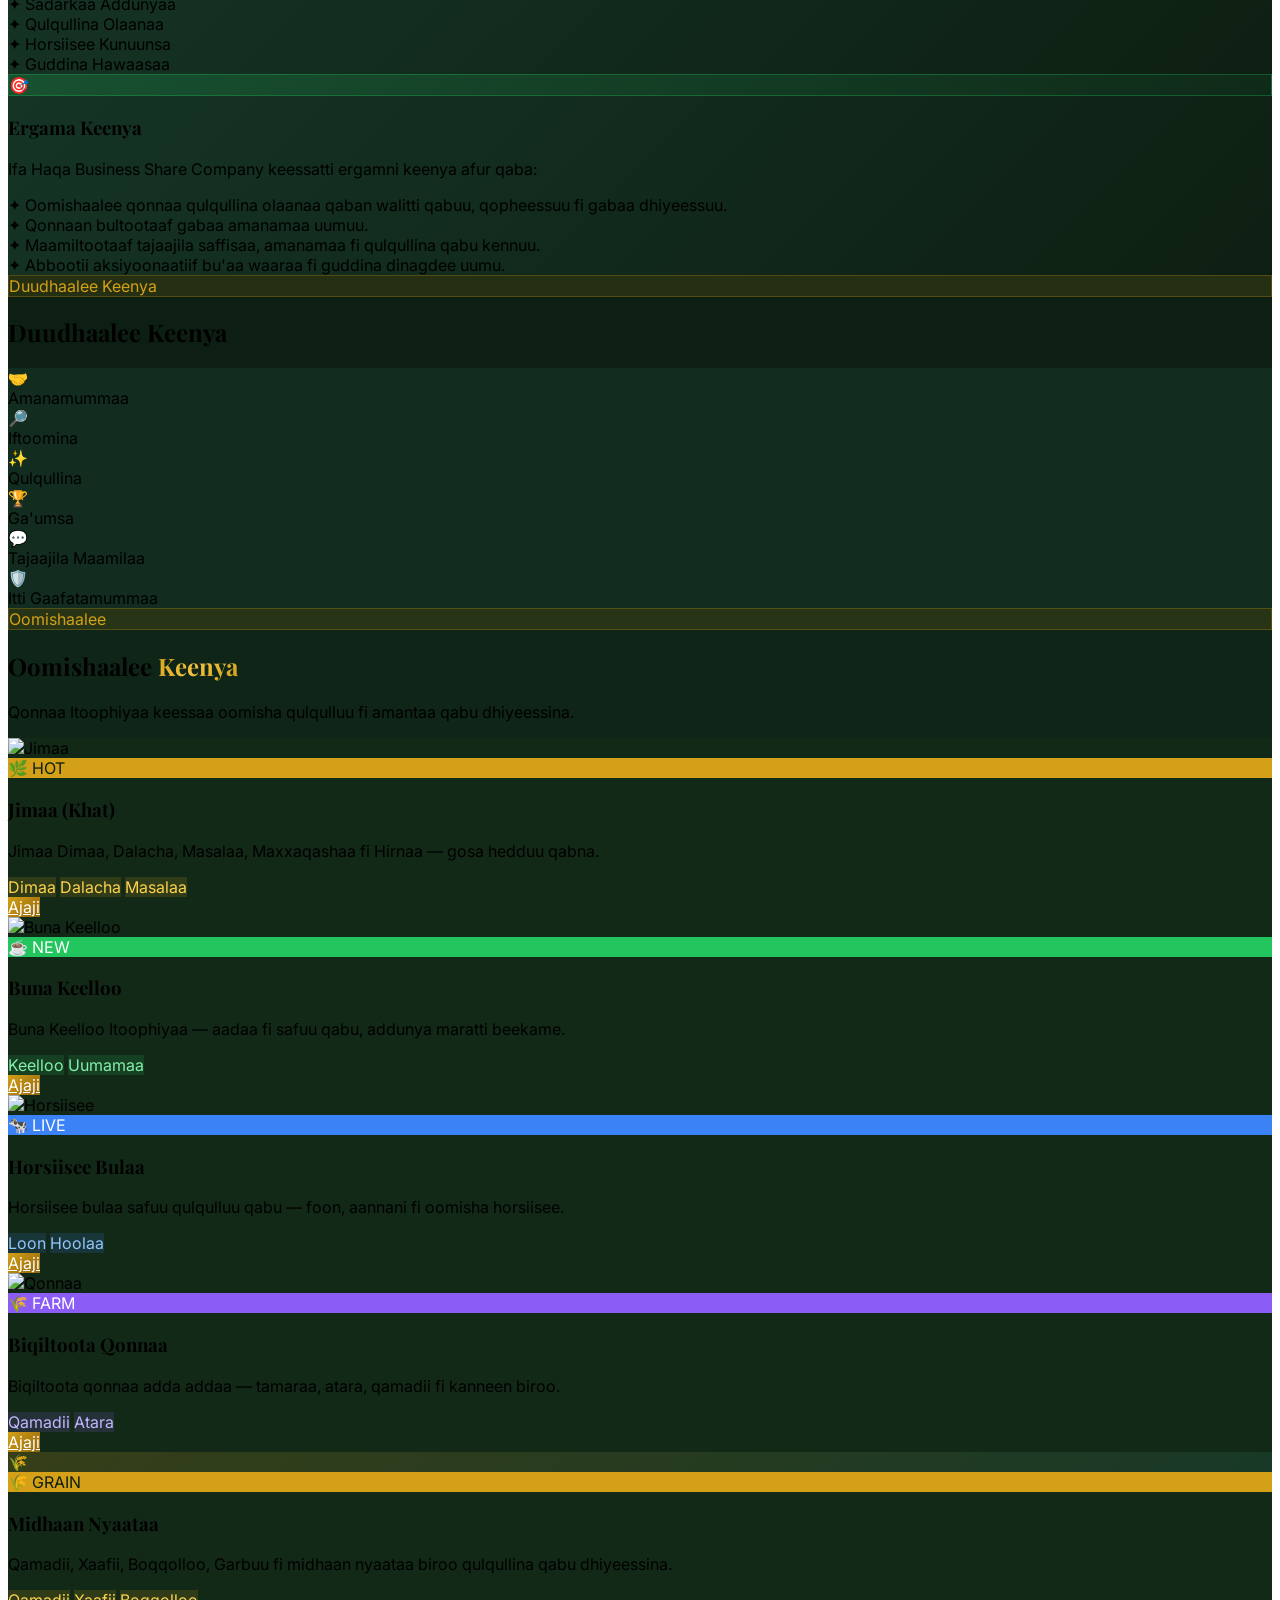
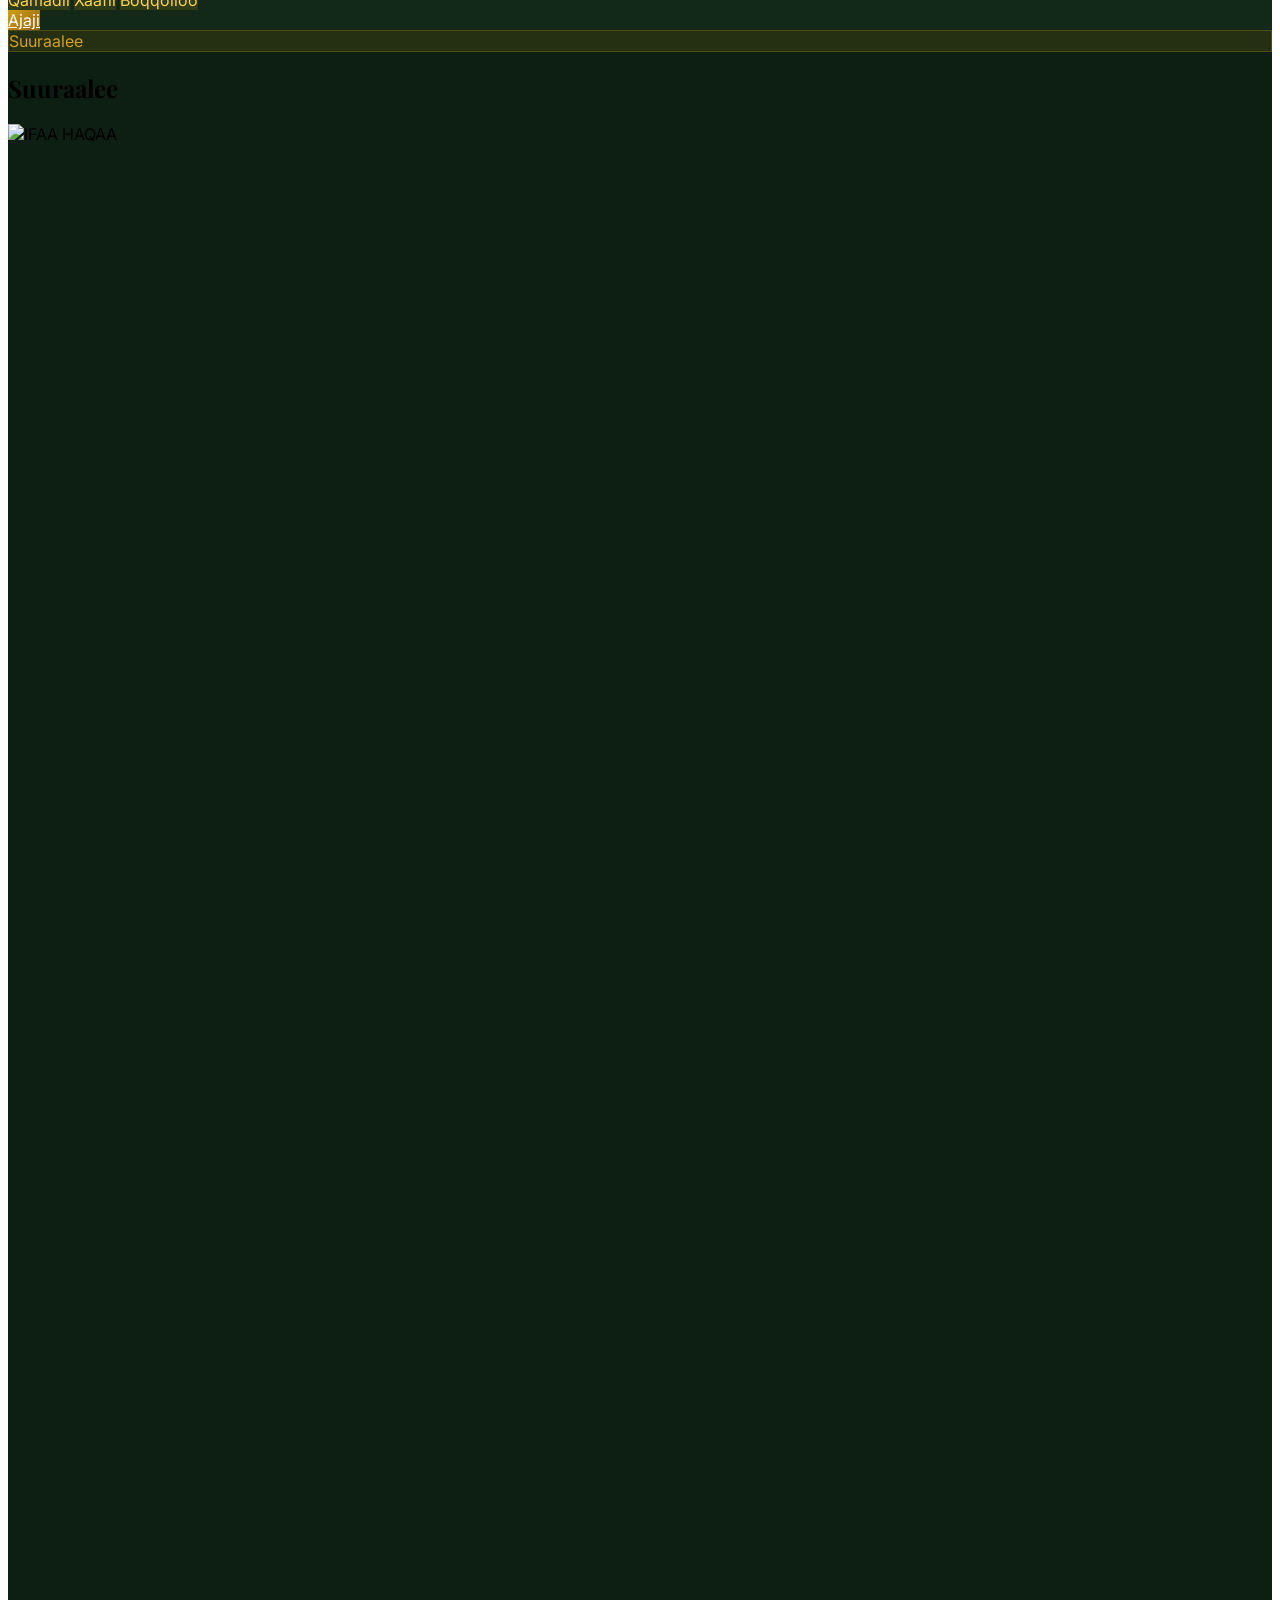
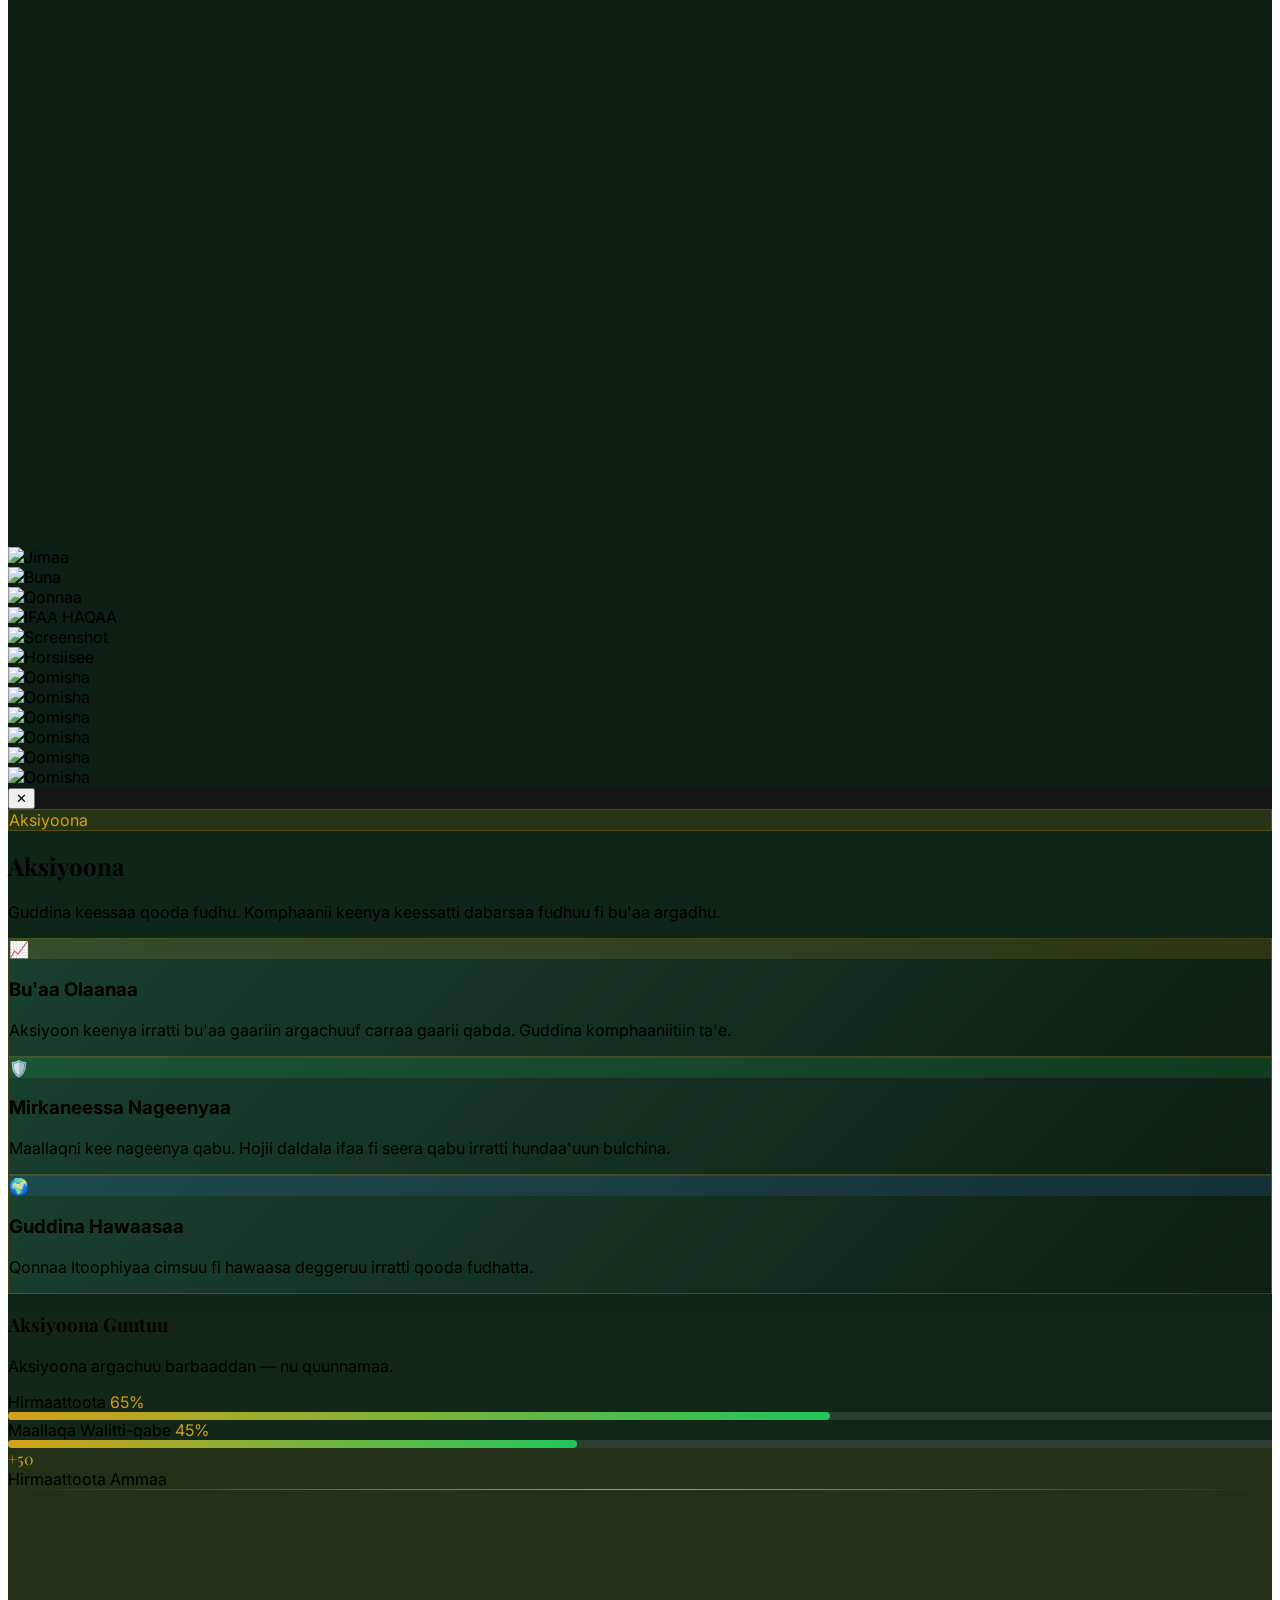
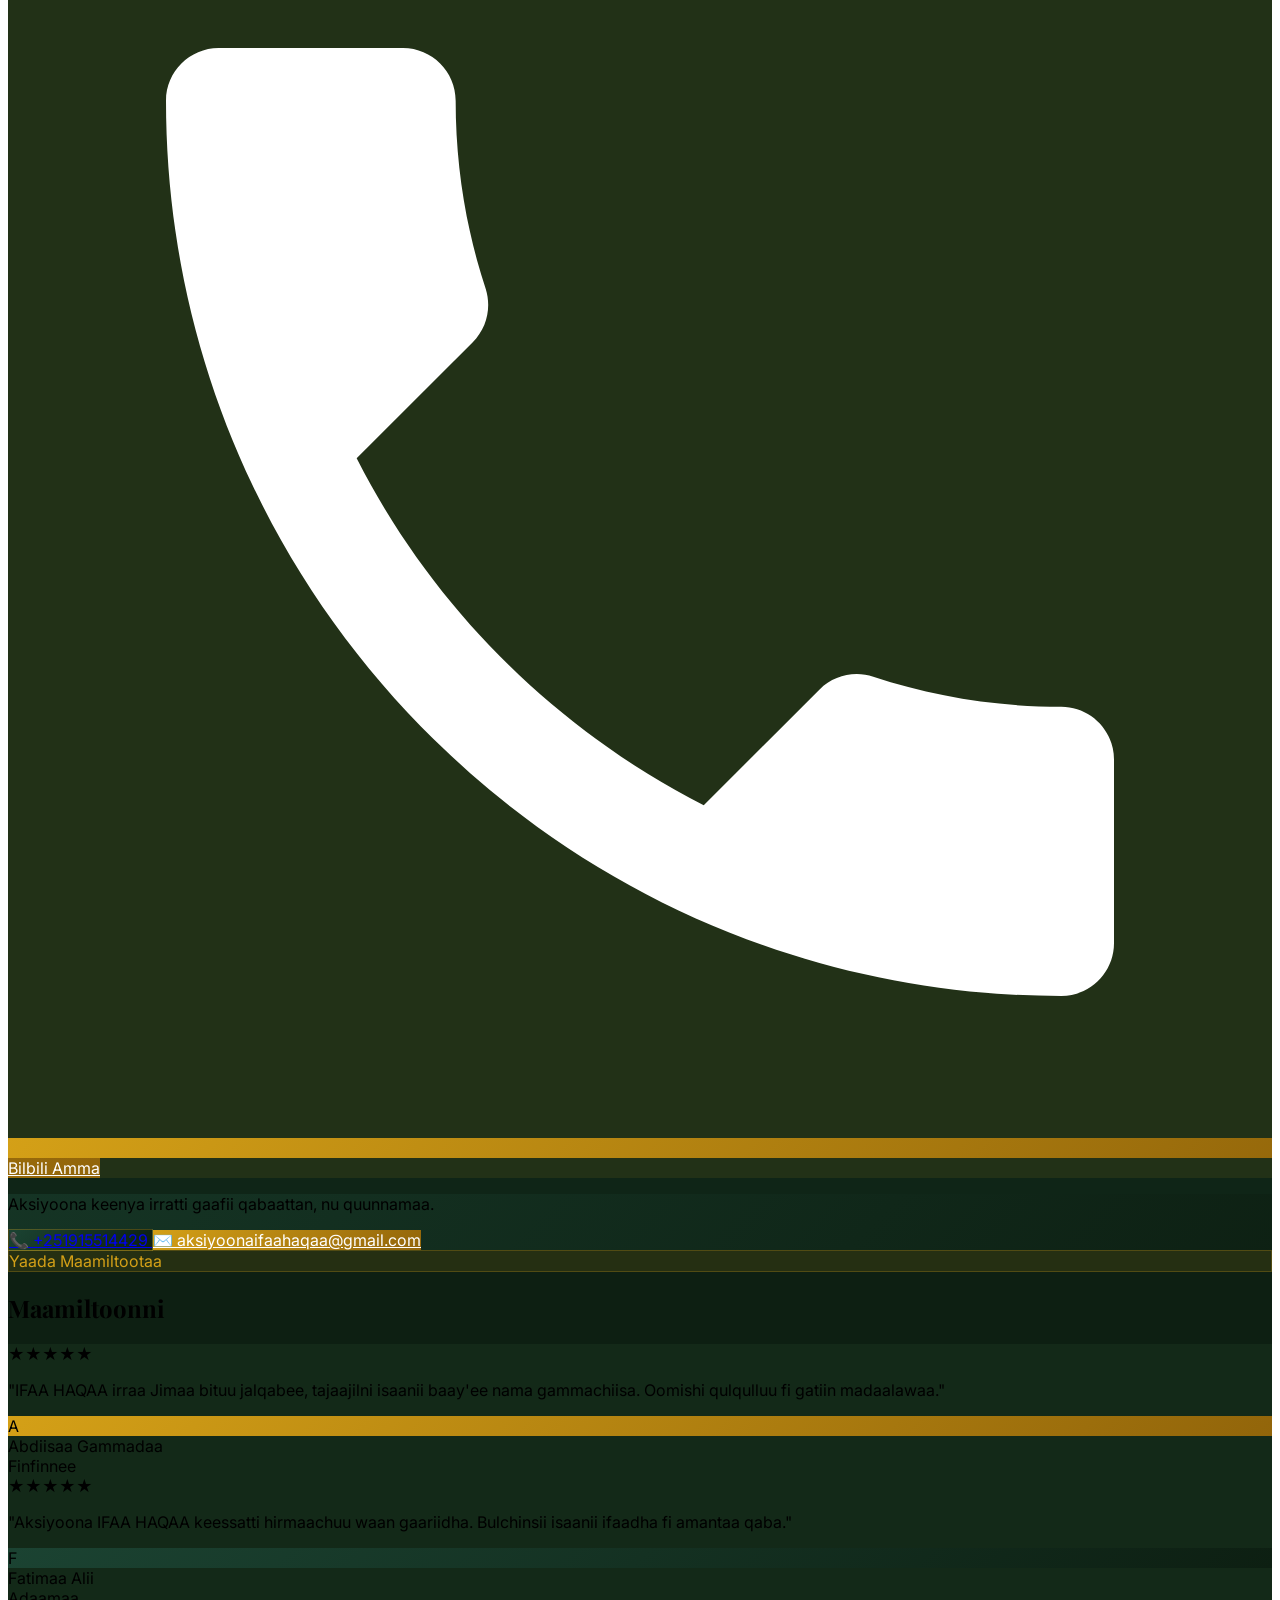
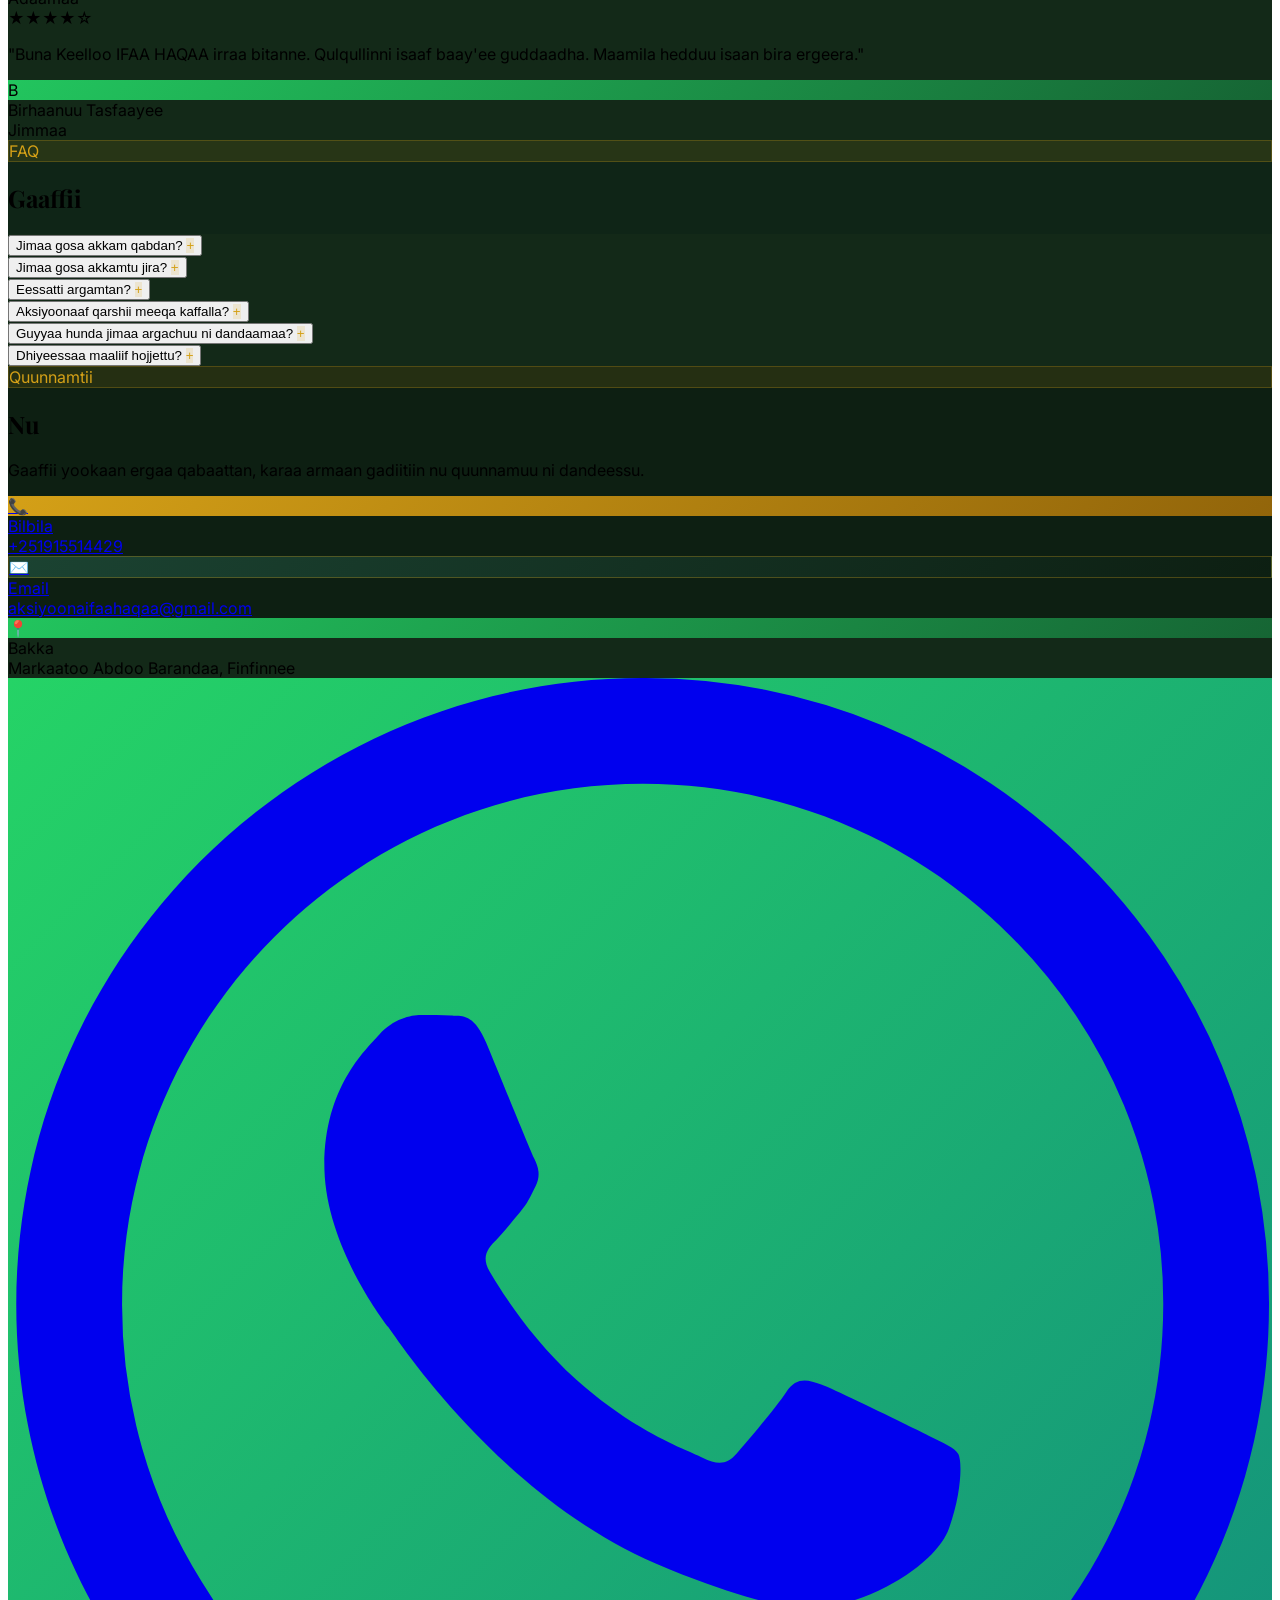
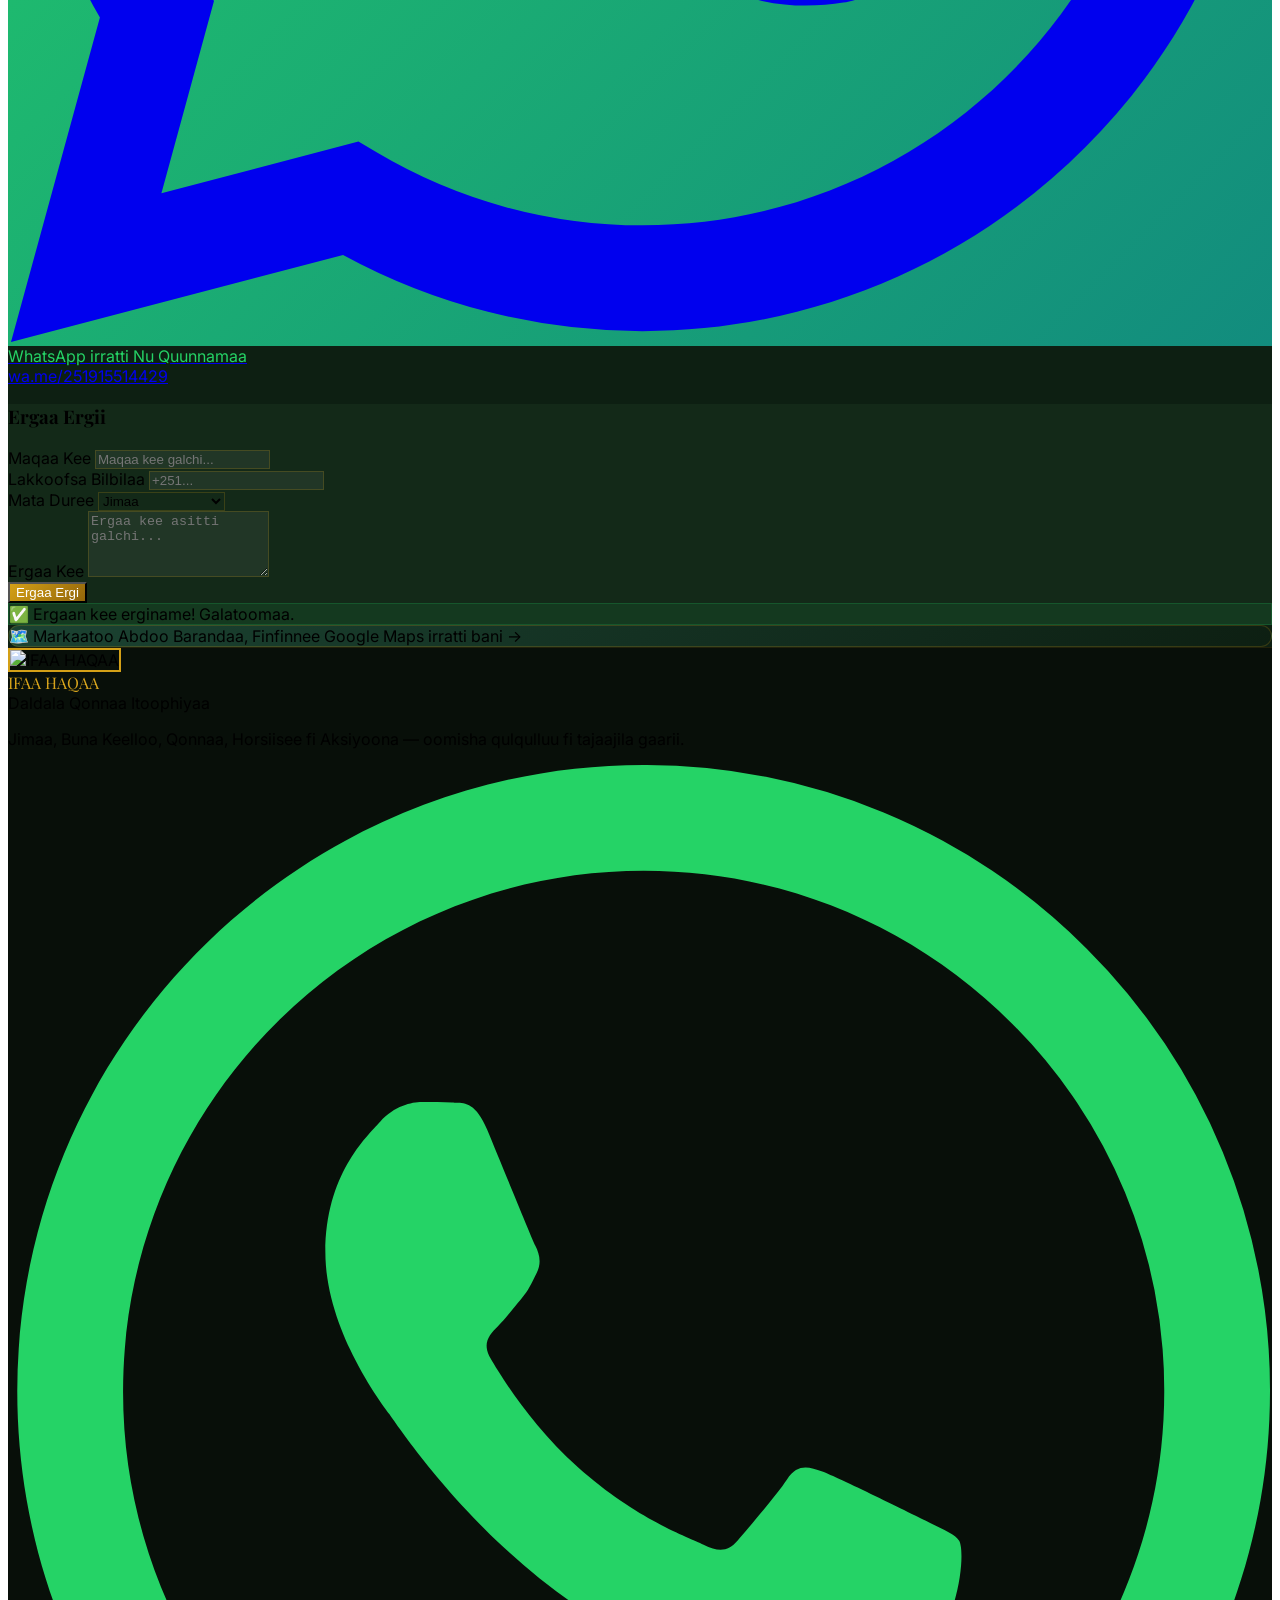
==== commit 14df90ca: "Add files via upload" ====
--- a/index.html
+++ b/index.html
@@ -330,6 +330,11 @@
       <span data-i18n="hero.badge">Komphaanii Daldala Qonnaa Itoophiyaa</span>
     </div>
 
+    <!-- Welcome Greeting -->
+    <div class="mb-4 animate-fade-up" style="animation-delay:0.15s">
+      <span class="inline-block font-display font-bold text-2xl sm:text-3xl md:text-4xl gradient-text" data-i18n="hero.greeting">Baga Nagaan Dhuftan!</span>
+    </div>
+
     <!-- Logo -->
     <div class="flex justify-center mb-6 animate-fade-up" style="animation-delay:0.2s">
       <div class="relative">
@@ -498,8 +503,34 @@
 <section id="values" class="py-20 md:py-28 relative" style="background:#0D1F12">
   <div class="max-w-4xl mx-auto px-4 sm:px-6 text-center section-reveal">
     <div class="inline-block px-3 py-1 rounded-full text-xs font-semibold mb-4" style="background:rgba(212,160,23,0.12);color:#D4A017;border:1px solid rgba(212,160,23,0.25)" data-i18n="values.badge">Duudhaalee Keenya</div>
-    <h2 class="font-display font-bold text-3xl md:text-5xl text-white mb-6" id="valuesTitle" data-i18n="values.title">Duudhaalee <span class="gradient-text">Keenya</span></h2>
-    <p class="text-green-200 leading-relaxed max-w-2xl mx-auto" id="valuesBody" data-i18n="values.body">Amanamummaa, qulqullina, fi hojmaata ifaa irratti hundaa'uun maamiltoota keenya fi hawaasa keenya tajaajilla.</p>
+    <h2 class="font-display font-bold text-3xl md:text-5xl text-white mb-10" id="valuesTitle" data-i18n="values.title">Duudhaalee <span class="gradient-text">Keenya</span></h2>
+    <p class="text-green-200 leading-relaxed max-w-2xl mx-auto hidden" id="valuesBody" data-i18n="values.body"></p>
+    <div class="grid grid-cols-2 sm:grid-cols-3 gap-4 text-left">
+      <div class="p-4 rounded-2xl border" style="background:rgba(27,67,50,0.4);border-color:rgba(212,160,23,0.15)">
+        <div class="text-2xl mb-2">🤝</div>
+        <div class="text-sm font-semibold text-white" data-i18n="values.v1">Amanamummaa</div>
+      </div>
+      <div class="p-4 rounded-2xl border" style="background:rgba(27,67,50,0.4);border-color:rgba(212,160,23,0.15)">
+        <div class="text-2xl mb-2">🔎</div>
+        <div class="text-sm font-semibold text-white" data-i18n="values.v2">Iftoomina</div>
+      </div>
+      <div class="p-4 rounded-2xl border" style="background:rgba(27,67,50,0.4);border-color:rgba(212,160,23,0.15)">
+        <div class="text-2xl mb-2">✨</div>
+        <div class="text-sm font-semibold text-white" data-i18n="values.v3">Qulqullina</div>
+      </div>
+      <div class="p-4 rounded-2xl border" style="background:rgba(27,67,50,0.4);border-color:rgba(212,160,23,0.15)">
+        <div class="text-2xl mb-2">🏆</div>
+        <div class="text-sm font-semibold text-white" data-i18n="values.v4">Ga'umsa</div>
+      </div>
+      <div class="p-4 rounded-2xl border" style="background:rgba(27,67,50,0.4);border-color:rgba(212,160,23,0.15)">
+        <div class="text-2xl mb-2">💬</div>
+        <div class="text-sm font-semibold text-white" data-i18n="values.v5">Tajaajila Maamilaa</div>
+      </div>
+      <div class="p-4 rounded-2xl border" style="background:rgba(27,67,50,0.4);border-color:rgba(212,160,23,0.15)">
+        <div class="text-2xl mb-2">🛡️</div>
+        <div class="text-sm font-semibold text-white" data-i18n="values.v6">Itti Gaafatamummaa</div>
+      </div>
+    </div>
   </div>
 </section>
 
@@ -512,7 +543,7 @@
       <p class="text-green-300 max-w-2xl mx-auto" data-i18n="products.subtitle">Qonnaa Itoophiyaa keessaa oomisha qulqulluu fi amantaa qabu dhiyeessina.</p>
     </div>
 
-    <div class="grid sm:grid-cols-2 lg:grid-cols-4 gap-6">
+    <div class="grid sm:grid-cols-2 lg:grid-cols-5 gap-6">
       <!-- Jimaa/Khat -->
       <div class="product-card section-reveal rounded-3xl overflow-hidden border" style="background:#132918;border-color:rgba(212,160,23,0.15)">
         <div class="relative h-48 overflow-hidden">
@@ -585,6 +616,25 @@
           <a href="#contact" class="block text-center py-2.5 rounded-xl text-sm font-semibold transition-all hover:scale-105" style="background:linear-gradient(135deg,#D4A017,#92650a);color:#fff" data-i18n="prod.order">Ajaji</a>
         </div>
       </div>
+
+      <!-- Grain Products -->
+      <div class="product-card section-reveal rounded-3xl overflow-hidden border" style="background:#132918;border-color:rgba(212,160,23,0.15)">
+        <div class="relative h-48 overflow-hidden flex items-center justify-center" style="background:linear-gradient(135deg,rgba(212,160,23,0.18),rgba(27,67,50,0.6))">
+          <span class="text-6xl">🌾</span>
+          <div class="absolute inset-0" style="background:linear-gradient(to top,rgba(13,31,18,0.8),transparent)"></div>
+          <div class="absolute top-3 left-3 px-2 py-1 rounded-full text-xs font-bold" style="background:#D4A017;color:#0D1F12">🌾 GRAIN</div>
+        </div>
+        <div class="p-5">
+          <h3 class="font-display font-bold text-white text-xl mb-2" data-i18n="prod.grain.name">Midhaan Nyaataa</h3>
+          <p class="text-green-300 text-sm leading-relaxed mb-4" data-i18n="prod.grain.desc">Qamadii, Xaafii, Boqqolloo, Garbuu fi midhaan nyaataa biroo qulqullina qabu dhiyeessina.</p>
+          <div class="flex flex-wrap gap-1.5 mb-4">
+            <span class="px-2 py-0.5 text-xs rounded-full" style="background:rgba(212,160,23,0.15);color:#fcd34d">Qamadii</span>
+            <span class="px-2 py-0.5 text-xs rounded-full" style="background:rgba(212,160,23,0.15);color:#fcd34d">Xaafii</span>
+            <span class="px-2 py-0.5 text-xs rounded-full" style="background:rgba(212,160,23,0.15);color:#fcd34d">Boqqolloo</span>
+          </div>
+          <a href="#contact" class="block text-center py-2.5 rounded-xl text-sm font-semibold transition-all hover:scale-105" style="background:linear-gradient(135deg,#D4A017,#92650a);color:#fff" data-i18n="prod.order">Ajaji</a>
+        </div>
+      </div>
     </div>
   </div>
 </section>
@@ -596,10 +646,47 @@
       <div class="inline-block px-3 py-1 rounded-full text-xs font-semibold mb-4" style="background:rgba(212,160,23,0.12);color:#D4A017;border:1px solid rgba(212,160,23,0.25)" data-i18n="gallery.badge">Suuraalee</div>
       <h2 class="font-display font-bold text-3xl md:text-5xl text-white" data-i18n="gallery.title">Suuraalee <span class="gradient-text" data-i18n="gallery.titleSpan">Keenya</span></h2>
     </div>
-
-    <!-- Dynamic grid — populated from Firestore `gallery` collection by gallery-loader in the module script below -->
-    <div id="galleryGridPublic" class="grid grid-cols-2 md:grid-cols-3 lg:grid-cols-4 gap-3 md:gap-4">
-      <div class="col-span-full text-center text-green-500 text-sm py-10" id="galleryLoadingMsg">Suuraalee fe'aa jira…</div>
+ <!-- Masonry-style grid -->
+    <div class="grid grid-cols-2 md:grid-cols-3 lg:grid-cols-4 gap-3 md:gap-4">
+      <div class="gallery-img rounded-2xl overflow-hidden row-span-2 col-span-1" style="aspect-ratio:1/1.6" onclick="openLightbox(this)">
+        <img src="https://res.cloudinary.com/dnleeurnm/image/upload/v1780151860/IMG-20260528-WA0001_wydzn8.jpg" alt="IFAA HAQAA" class="w-full h-full object-cover">
+      </div>
+      <div class="gallery-img rounded-2xl overflow-hidden" onclick="openLightbox(this)">
+        <img src="https://res.cloudinary.com/dnleeurnm/image/upload/v1780152146/1779992920153_u98ll4.jpg" alt="Jimaa" class="w-full h-48 object-cover">
+      </div>
+      <div class="gallery-img rounded-2xl overflow-hidden" onclick="openLightbox(this)">
+        <img src="https://res.cloudinary.com/dnleeurnm/image/upload/v1780152146/1779992899728_co3ka4.jpg" alt="Buna" class="w-full h-48 object-cover">
+      </div>
+      <div class="gallery-img rounded-2xl overflow-hidden" onclick="openLightbox(this)">
+        <img src="https://res.cloudinary.com/dnleeurnm/image/upload/v1780152154/1779992207360_apwvw0.jpg" alt="Qonnaa" class="w-full h-48 object-cover">
+      </div>
+      <div class="gallery-img rounded-2xl overflow-hidden" onclick="openLightbox(this)">
+        <img src="https://res.cloudinary.com/dnleeurnm/image/upload/v1780152141/IMG-20260528-WA0002_xfeyei.jpg" alt="IFAA HAQAA" class="w-full h-48 object-cover">
+      </div>
+      <div class="gallery-img rounded-2xl overflow-hidden md:col-span-2" onclick="openLightbox(this)">
+        <img src="https://res.cloudinary.com/dnleeurnm/image/upload/v1781276684/Screenshot_20260612_174006_Lite_clptl4.jpg" alt="Screenshot" class="w-full h-48 object-cover">
+      </div>
+      <div class="gallery-img rounded-2xl overflow-hidden" onclick="openLightbox(this)">
+        <img src="https://res.cloudinary.com/dnleeurnm/image/upload/v1781276684/1781275248594_msajby.jpg" alt="Horsiisee" class="w-full h-48 object-cover">
+      </div>
+      <div class="gallery-img rounded-2xl overflow-hidden" onclick="openLightbox(this)">
+        <img src="https://res.cloudinary.com/dnleeurnm/image/upload/v1781276685/3e9a6c0799544c9fda09795a533fbaa6_3_rt30en.jpg" alt="Oomisha" class="w-full h-48 object-cover">
+      </div>
+      <div class="gallery-img rounded-2xl overflow-hidden" onclick="openLightbox(this)">
+        <img src="https://res.cloudinary.com/dnleeurnm/image/upload/v1781276685/7b21c2fd9c1b96d4accd52a026a0f95b_2_tbielj.jpg" alt="Oomisha" class="w-full h-48 object-cover">
+      </div>
+      <div class="gallery-img rounded-2xl overflow-hidden" onclick="openLightbox(this)">
+        <img src="https://res.cloudinary.com/dnleeurnm/image/upload/v1781276685/66e91b227f079ebfc6bb9e70a26116ff_5_m8lheq.jpg" alt="Oomisha" class="w-full h-48 object-cover">
+      </div>
+      <div class="gallery-img rounded-2xl overflow-hidden" onclick="openLightbox(this)">
+        <img src="https://res.cloudinary.com/dnleeurnm/image/upload/v1781276684/1781275263125_m6f2p2.jpg" alt="Oomisha" class="w-full h-48 object-cover">
+      </div>
+      <div class="gallery-img rounded-2xl overflow-hidden" onclick="openLightbox(this)">
+        <img src="https://res.cloudinary.com/dnleeurnm/image/upload/v1781276686/1738019515205_pkt9kc.jpg" alt="Oomisha" class="w-full h-48 object-cover">
+      </div>
+      <div class="gallery-img rounded-2xl overflow-hidden" onclick="openLightbox(this)">
+        <img src="https://res.cloudinary.com/dnleeurnm/image/upload/v1781276684/FB_IMG_1768431557529_ivfefm.jpg" alt="Oomisha" class="w-full h-48 object-cover">
+      </div>
     </div>
   </div>
 </section>
@@ -787,11 +874,11 @@
           </div>
         </a>
         <!-- Email -->
-        <a href="mailto:ifahaqabusinesssc@gmail.com" class="flex items-center gap-5 p-5 rounded-2xl border transition-all hover:scale-[1.02]" style="background:#132918;border-color:rgba(212,160,23,0.2)">
+        <a href="mailto:aksiyoonaifaahaqaa@gmail.com" class="flex items-center gap-5 p-5 rounded-2xl border transition-all hover:scale-[1.02]" style="background:#132918;border-color:rgba(212,160,23,0.2)">
           <div class="w-12 h-12 rounded-xl flex items-center justify-center text-xl flex-shrink-0" style="background:linear-gradient(135deg,#1B4332,#0D1F12);border:1px solid rgba(212,160,23,0.3)">✉️</div>
           <div>
             <div class="text-xs text-green-400 mb-0.5" data-i18n="contact.email">Email</div>
-            <div class="font-bold text-white text-sm break-all">ifahaqabusinesssc@gmail.com</div>
+            <div class="font-bold text-white text-sm break-all">aksiyoonaifaahaqaa@gmail.com</div>
           </div>
         </a>
         <!-- Location -->
@@ -833,6 +920,7 @@
               <option value="buna">Buna Keelloo</option>
               <option value="livestock">Horsiisee</option>
               <option value="agri">Qonnaa</option>
+              <option value="grain">Midhaan Nyaataa</option>
               <option value="invest">Aksiyoona</option>
               <option value="other">Kan biroo</option>
             </select>
@@ -1119,6 +1207,7 @@
     'nav.faq': 'Gaaffii',
     'nav.contact': 'Quunnamtii',
     'hero.badge': 'Komphaanii Daldala Qonnaa Itoophiyaa',
+    'hero.greeting': 'Baga Nagaan Dhuftan!',
     'hero.subtitle': 'ቅምጥ ዓዊቱ ቀሁ • ናሙና ዓዊቱ ቀሁ',
     'hero.desc': 'Jimaa, Buna Keelloo, Qonnaa, Horsiisee fi Aksiyoona — Daldalaa amanamaa fi gabbataa.',
     'hero.cta1': 'Oomishaalee Keenya',
@@ -1133,8 +1222,8 @@
     'about.imgCaption': 'Lafaa hanga gabaa',
     'about.floatLabel': 'Oomisha Amantaa',
     'about.floatValue': '100% Uumamaa',
-    'about.p1': 'IFAA HAQAA komphaanii daldala qonnaa Itoophiyaa keessaa tokko yoo ta\'u, Jimaa, Buna Keelloo, Biqiltoota Qonnaa, Horsiisee Bulaa fi Aksiyoona irratti xiyyeeffata.',
-    'about.p2': 'Markaatoo Abdoo Barandaa, Finfinnee keessatti argamna. Oomisha uumamaa fi wol-qixa gatii qabu gurguruuf kutannoon hojjenna.',
+    'about.p1': 'IFA HAQA BUSINESS SHARE COMPANY dhaabbata aksiyoonaa seeraan hundaa\'e yoo ta\'u, damee qonnaa fi daldalaa irratti hojii bal\'aa hojjechuuf hundeeffame dha. Dhaabbatni keenya oomishaalee qonnaa qulqullina olaanaa qaban walitti qabuun, qopheessuun fi gabaa biyya keessaa akkasumas gabaa idil-addunyaatti dhiyeessuuf kutannoodhaan hojjechaa jira.',
+    'about.p2': 'Kaayyoon keenya qonnaan bultoota, maamiltootaa fi abbootii aksiyoonaa walitti hidhuun, daldala amanamaa, iftoominaa fi bu\'aa waliinii irratti hundaa\'e ijaaruu dha.',
     'about.feat1': 'Qonnaa Uumamaa',
     'about.feat2': 'Amanataa',
     'about.feat3': 'Dhiyeessa Ariifataa',
@@ -1144,20 +1233,26 @@
     'vision.title': 'Hawwii fi ',
     'vision.titleSpan': 'Ergama Keenya',
     'vision.visionTitle': 'Hawwii Keenya',
-    'vision.visionText': 'Itoophiyaa keessatti komphaanii daldala qonnaa amantaa qabu fi beekamaa ta\'uu — oomisha qulqulluu fi amantaa qabu gurguruun rakkoo biyyaa furuuf xiyyeeffanna.',
+    'vision.visionText': 'Dhaabbata aksiyoonaa damee qonnaa keessatti Itoophiyaa keessatti fakkeenya gaarii ta\'ee, gara fuulduraatti sadarkaa Afrikaa fi idil-addunyaatti beekamu ta\'uu.',
     'vision.v1': 'Sadarkaa Addunyaa',
     'vision.v2': 'Qulqullina Olaanaa',
     'vision.v3': 'Horsiisee Kunuunsa',
     'vision.v4': 'Guddina Hawaasaa',
     'vision.missionTitle': 'Ergama Keenya',
-    'vision.missionText': 'Maamiltootaaf oomisha qonnaa fi horsiisee uumamaa ta\'e, gatii madaalawaa ta\'e fi tajaajila gaarii ta\'e dhiyeessuun, hawaasaa qonnaa deggeruu fi dinagdee biyyaa cimsuu.',
-    'vision.m1': 'Qonnaa Deggeruu',
-    'vision.m2': 'Maamila Eegguu',
-    'vision.m3': 'Uumama Kunuunsa',
-    'vision.m4': 'Hariiroo Cimsuu',
+    'vision.missionText': 'Ifa Haqa Business Share Company keessatti ergamni keenya afur qaba:',
+    'vision.m1': 'Oomishaalee qonnaa qulqullina olaanaa qaban walitti qabuu, qopheessuu fi gabaa dhiyeessuu.',
+    'vision.m2': 'Qonnaan bultootaaf gabaa amanamaa uumuu.',
+    'vision.m3': 'Maamiltootaaf tajaajila saffisaa, amanamaa fi qulqullina qabu kennuu.',
+    'vision.m4': 'Abbootii aksiyoonaatiif bu\'aa waaraa fi guddina dinagdee uumu.',
     'values.badge': 'Duudhaalee Keenya',
     'values.title': 'Duudhaalee Keenya',
-    'values.body': 'Amanamummaa, qulqullina, fi hojmaata ifaa irratti hundaa\'uun maamiltoota keenya fi hawaasa keenya tajaajilla.',
+    'values.body': '',
+    'values.v1': 'Amanamummaa',
+    'values.v2': 'Iftoomina',
+    'values.v3': 'Qulqullina',
+    'values.v4': 'Ga\'umsa',
+    'values.v5': 'Tajaajila Maamilaa',
+    'values.v6': 'Itti Gaafatamummaa',
     'products.badge': 'Oomishaalee',
     'products.title': 'Oomishaalee ',
     'products.titleSpan': 'Keenya',
@@ -1170,6 +1265,8 @@
     'prod.live.desc': 'Horsiisee bulaa safuu qulqulluu qabu — foon, aannani fi oomisha horsiisee.',
     'prod.agri.name': 'Biqiltoota Qonnaa',
     'prod.agri.desc': 'Biqiltoota qonnaa adda addaa — tamaraa, atara, qamadii fi kanneen biroo.',
+    'prod.grain.name': 'Midhaan Nyaataa',
+    'prod.grain.desc': 'Qamadii, Xaafii, Boqqolloo, Garbuu fi midhaan nyaataa biroo qulqullina qabu dhiyeessina.',
     'prod.order': 'Ajaji',
     'gallery.badge': 'Suuraalee',
     'gallery.title': 'Suuraalee ',
@@ -1234,6 +1331,7 @@
     'nav.faq': 'ጥያቄዎች',
     'nav.contact': 'አግኙን',
     'hero.badge': 'የኢትዮጵያ የግብርና ንግድ ኩባንያ',
+    'hero.greeting': 'እንኳን በደህና መጡ!',
     'hero.subtitle': 'IFAA HAQAA — ቅቡልነት እና ጥራት',
     'hero.desc': 'ጫት፣ ቢጫ ቡና፣ ግብርና፣ ከብቶች እና አክሲዮን — ታማኝ እና ዘላቂ ንግድ።',
     'hero.cta1': 'ምርቶቻችን',
@@ -1248,8 +1346,8 @@
     'about.imgCaption': 'ከመሬት እስከ ገበያ',
     'about.floatLabel': 'ምርት ጥራት',
     'about.floatValue': '100% ተፈጥሯዊ',
-    'about.p1': 'IFAA HAQAA በኢትዮጵያ ከሚገኙ የግብርና ንግድ ኩባንያዎች አንዱ ሲሆን ጫት፣ ቢጫ ቡና፣ የግብርና ምርቶች፣ ከብቶች እና አክሲዮን ላይ ያተኩራል።',
-    'about.p2': 'በአዲስ አበባ መርካቶ አቡ ባርንዳ ውስጥ እናገኛለን። ተፈጥሯዊ ምርት በተመጣጣኝ ዋጋ ለመሸጥ ቁርጠኛ ነን።',
+    'about.p1': 'IFA HAQA BUSINESS SHARE COMPANY በሕግ የተቋቋመ የአክሲዮን ማህበር ሲሆን በግብርና እና በንግድ ዘርፍ ሰፊ ሥራ ለማከናወን የተመሠረተ ነው። ድርጅታችን ከፍተኛ ጥራት ያላቸውን የግብርና ምርቶች በመሰብሰብ፣ በማዘጋጀት እና ለሀገር ውስጥም ሆነ ለዓለም አቀፍ ገበያ በማቅረብ ላይ በቁርጠኝነት ይሠራል።',
+    'about.p2': 'ዓላማችን አርሶ አደሮችን፣ ደንበኞችን እና የአክሲዮን ባለቤቶችን በማገናኘት፣ በታማኝነት፣ በግልጽነት እና በጋራ ትርፍ ላይ የተመሠረተ ንግድ መገንባት ነው።',
     'about.feat1': 'ተፈጥሯዊ ምርት',
     'about.feat2': 'ታማኝነት',
     'about.feat3': 'ፈጣን አቅርቦት',
@@ -1259,20 +1357,26 @@
     'vision.title': 'ራዕይ እና ',
     'vision.titleSpan': 'ተልዕኳችን',
     'vision.visionTitle': 'ራዕያችን',
-    'vision.visionText': 'በኢትዮጵያ ውስጥ አስተማማኝ እና ታዋቂ የግብርና ንግድ ኩባንያ መሆን — ጥራት ያለው ምርት በመሸጥ የሀገሪቱን ችግር ለመፍታት እንሠራለን።',
+    'vision.visionText': 'በኢትዮጵያ ውስጥ በግብርና ዘርፍ ውስጥ ምሳሌ የሚሆን የአክሲዮን ማህበር በመሆን፣ ወደፊት በአፍሪካ እና በዓለም አቀፍ ደረጃ የታወቀ መሆን።',
     'vision.v1': 'አለም አቀፍ ደረጃ',
     'vision.v2': 'ከፍተኛ ጥራት',
     'vision.v3': 'የከብት ጥበቃ',
     'vision.v4': 'ማህበረሰብ ልማት',
     'vision.missionTitle': 'ተልዕኳችን',
-    'vision.missionText': 'ለደንበኞች ተፈጥሯዊ፣ ርካሽ እና ጥሩ አገልግሎት ያለው የግብርና እና ከብት ምርት ማቅረብ — የግብርናው ማህበረሰብ እና የሀገሪቱ ኢኮኖሚ ማሳደግ።',
-    'vision.m1': 'ግብርናን ደገፍ',
-    'vision.m2': 'ደንበኛ አስጠብቅ',
-    'vision.m3': 'ተፈጥሮን ጠብቅ',
-    'vision.m4': 'ግንኙነት አጠናክር',
+    'vision.missionText': 'IFA HAQA BUSINESS SHARE COMPANY ውስጥ ተልዕኳችን አራት ዋና ዋና ነጥቦችን ያካትታል:',
+    'vision.m1': 'ከፍተኛ ጥራት ያላቸውን የግብርና ምርቶች መሰብሰብ፣ ማዘጋጀት እና ለገበያ ማቅረብ።',
+    'vision.m2': 'ለአርሶ አደሮች አስተማማኝ ገበያ መፍጠር።',
+    'vision.m3': 'ለደንበኞች ፈጣን፣ ታማኝ እና ጥራት ያለው አገልግሎት መስጠት።',
+    'vision.m4': 'ለአክሲዮን ባለቤቶች ዘላቂ ትርፍ እና የኢኮኖሚ እድገት መፍጠር።',
     'values.badge': 'እሴቶቻችን',
     'values.title': 'እሴቶቻችን',
-    'values.body': 'በታማኝነት፣ በጥራት እና በግልጽነት ላይ በመመስረት ደንበኞቻችንን እና ማህበረሰባችንን እናገለግላለን።',
+    'values.body': '',
+    'values.v1': 'ታማኝነት',
+    'values.v2': 'ግልጽነት',
+    'values.v3': 'ጥራት',
+    'values.v4': 'ብቃት',
+    'values.v5': 'የደንበኛ አገልግሎት',
+    'values.v6': 'ተጠያቂነት',
     'products.badge': 'ምርቶች',
     'products.title': 'ምርቶቻችን',
     'products.titleSpan': '',
@@ -1285,6 +1389,8 @@
     'prod.live.desc': 'ጥራት ያላቸው ከብቶች — ስጋ፣ ወተት እና ሌሎች ምርቶች።',
     'prod.agri.name': 'የግብርና ምርቶች',
     'prod.agri.desc': 'የተለያዩ የግብርና ምርቶች — ስንዴ፣ አተር፣ ቲሞን እና ሌሎች።',
+    'prod.grain.name': 'የምግብ እህሎች',
+    'prod.grain.desc': 'ስንዴ፣ ጤፍ፣ በቆሎ፣ ገብስ እና ሌሎች ጥራት ያላቸው የምግብ እህሎችን እናቀርባለን።',
     'prod.order': 'ትዕዛዝ',
     'gallery.badge': 'ፎቶዎች',
     'gallery.title': 'ፎቶዎቻችን',
@@ -1349,6 +1455,7 @@
     'nav.faq': 'FAQ',
     'nav.contact': 'Contact',
     'hero.badge': 'Ethiopian Agricultural Trading Company',
+    'hero.greeting': 'Welcome!',
     'hero.subtitle': 'Quality from the heart of Ethiopia',
     'hero.desc': 'Khat, Yellow Coffee, Agricultural Products, Livestock & Share Investment — trusted and sustainable trade.',
     'hero.cta1': 'Our Products',
@@ -1363,8 +1470,8 @@
     'about.imgCaption': 'From Farm to Market',
     'about.floatLabel': 'Product Quality',
     'about.floatValue': '100% Natural',
-    'about.p1': 'IFAA HAQAA is an Ethiopian agricultural trading company specializing in Khat, Yellow Coffee, Agricultural Products, Livestock and Share Investment. We provide trustworthy, quality service.',
-    'about.p2': 'Located at Merkato Abdu Baranda, Addis Ababa. We are committed to selling natural products at fair prices.',
+    'about.p1': 'IFA HAQA BUSINESS SHARE COMPANY is a legally registered share company established to carry out broad-based work in the agriculture and trade sector. Our company is committed to sourcing, preparing and supplying high-quality agricultural products to both the domestic and international markets.',
+    'about.p2': 'Our goal is to connect farmers, customers and shareholders — building a trustworthy business founded on transparency and shared benefit.',
     'about.feat1': 'Natural Products',
     'about.feat2': 'Trustworthy',
     'about.feat3': 'Fast Delivery',
@@ -1374,20 +1481,26 @@
     'vision.title': 'Our Vision &',
     'vision.titleSpan': 'Mission',
     'vision.visionTitle': 'Our Vision',
-    'vision.visionText': 'To become the most trusted and renowned agricultural trading company in Ethiopia — focusing on quality products to solve national challenges.',
+    'vision.visionText': 'To become a leading share company in Ethiopia\'s agricultural sector, and to grow into a name recognized across Africa and internationally.',
     'vision.v1': 'Global Standards',
     'vision.v2': 'High Quality',
     'vision.v3': 'Livestock Care',
     'vision.v4': 'Community Growth',
     'vision.missionTitle': 'Our Mission',
-    'vision.missionText': 'Providing natural, affordable agricultural and livestock products with excellent service — supporting farming communities and strengthening the national economy.',
-    'vision.m1': 'Support Farmers',
-    'vision.m2': 'Customer Care',
-    'vision.m3': 'Environmental Care',
-    'vision.m4': 'Build Relationships',
+    'vision.missionText': 'At Ifa Haqa Business Share Company, our mission rests on four pillars:',
+    'vision.m1': 'Sourcing, preparing and supplying high-quality agricultural products to the market.',
+    'vision.m2': 'Creating a reliable market for farmers.',
+    'vision.m3': 'Providing customers with fast, trustworthy and quality service.',
+    'vision.m4': 'Generating sustainable returns and economic growth for shareholders.',
     'values.badge': 'Our Values',
     'values.title': 'Our Values',
-    'values.body': 'We serve our customers and our community built on trust, quality, and transparent business practices.',
+    'values.body': '',
+    'values.v1': 'Integrity',
+    'values.v2': 'Transparency',
+    'values.v3': 'Quality',
+    'values.v4': 'Competence',
+    'values.v5': 'Customer Service',
+    'values.v6': 'Accountability',
     'products.badge': 'Products',
     'products.title': 'Our ',
     'products.titleSpan': 'Products',
@@ -1400,6 +1513,8 @@
     'prod.live.desc': 'Quality livestock — meat, dairy, and other animal products from Ethiopia.',
     'prod.agri.name': 'Agricultural Products',
     'prod.agri.desc': 'Various agricultural crops — wheat, pulses, grains and more.',
+    'prod.grain.name': 'Grain Products',
+    'prod.grain.desc': 'We supply quality wheat, teff, maize, barley and other food grains.',
     'prod.order': 'Order Now',
     'gallery.badge': 'Gallery',
     'gallery.title': 'Our ',
